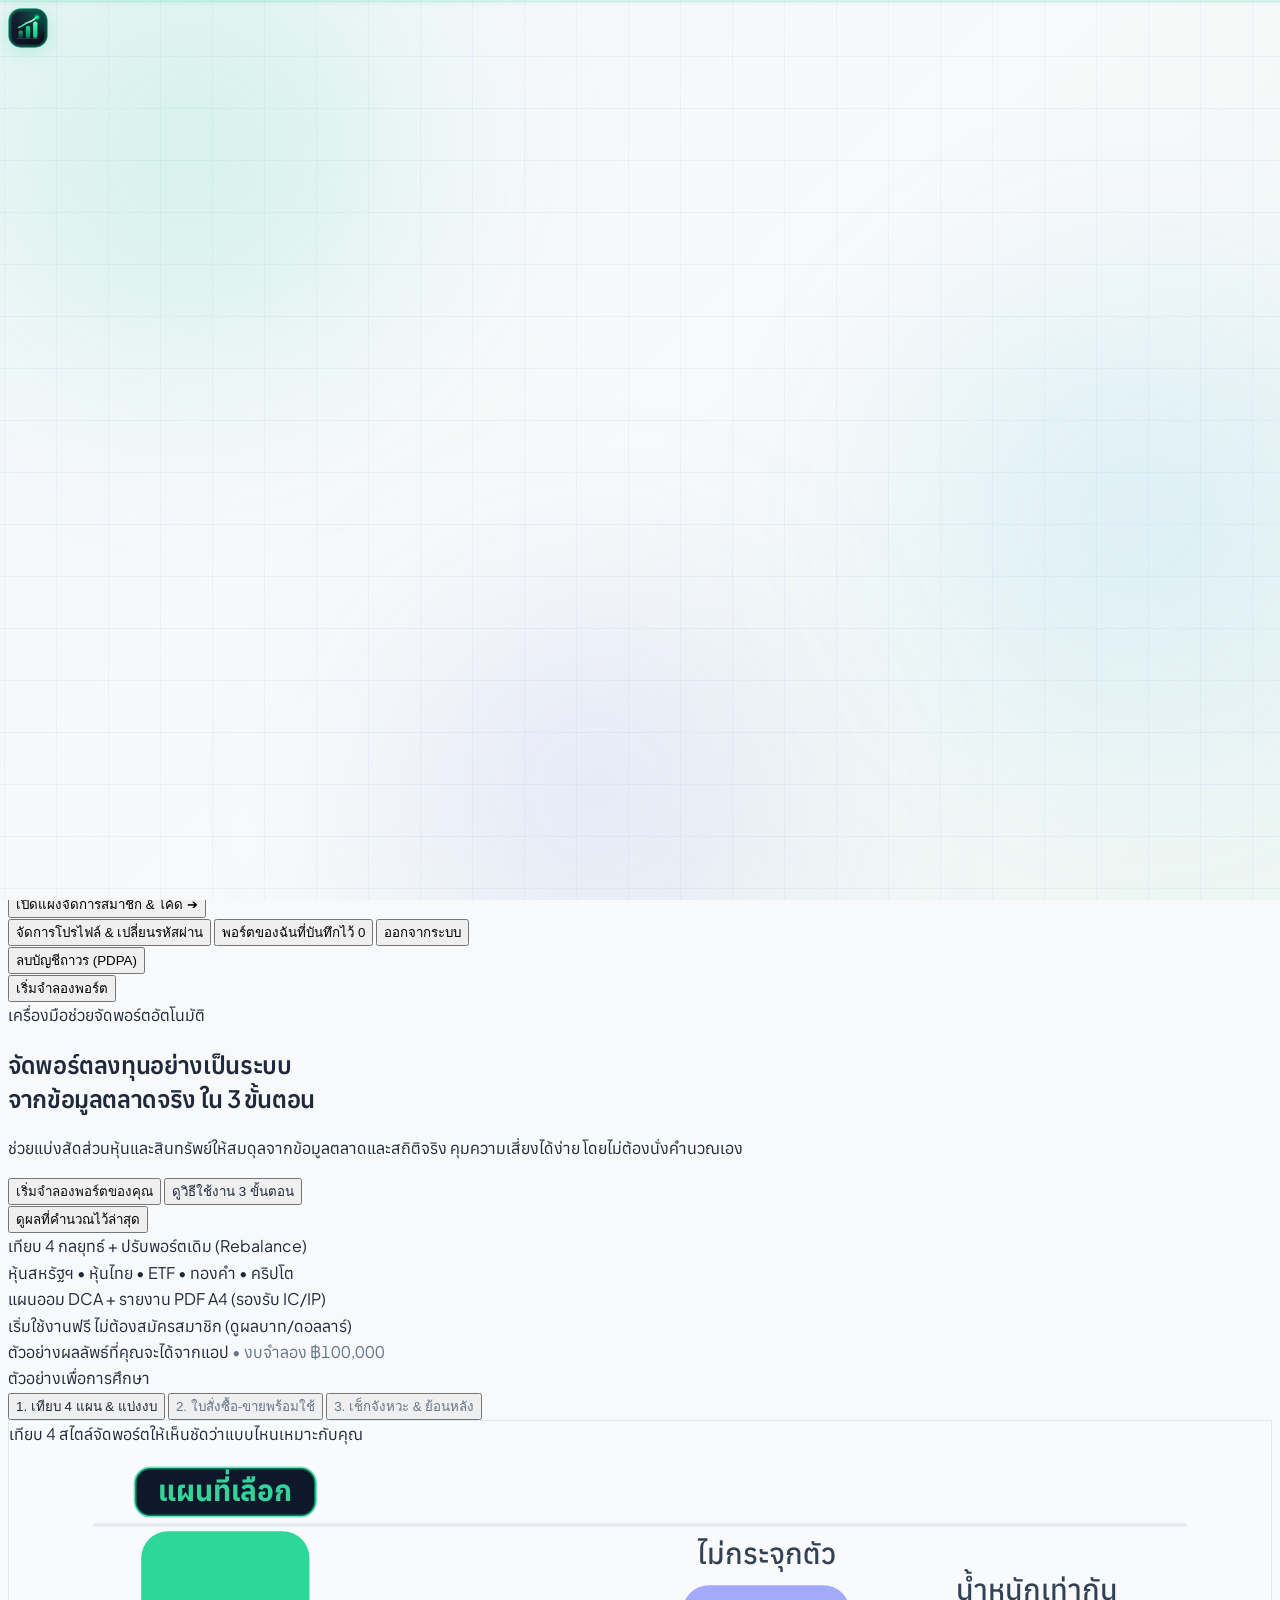
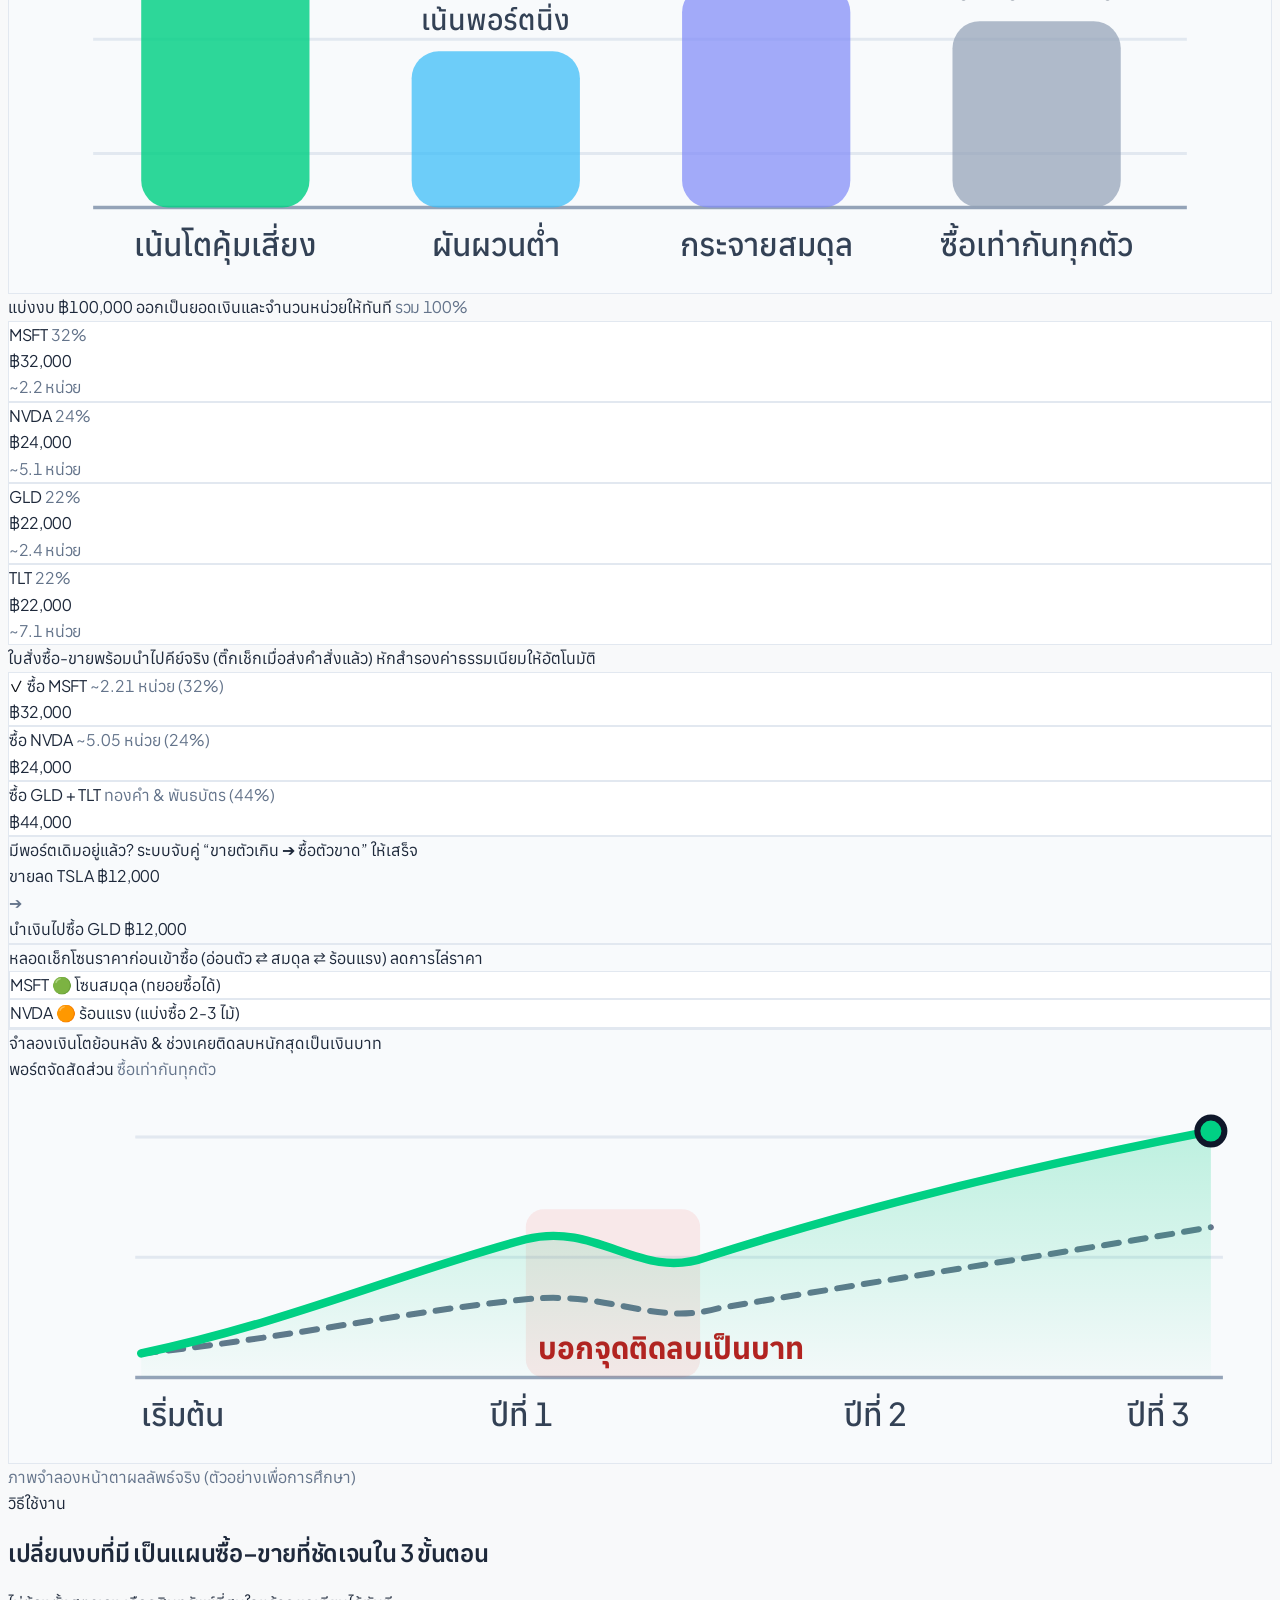
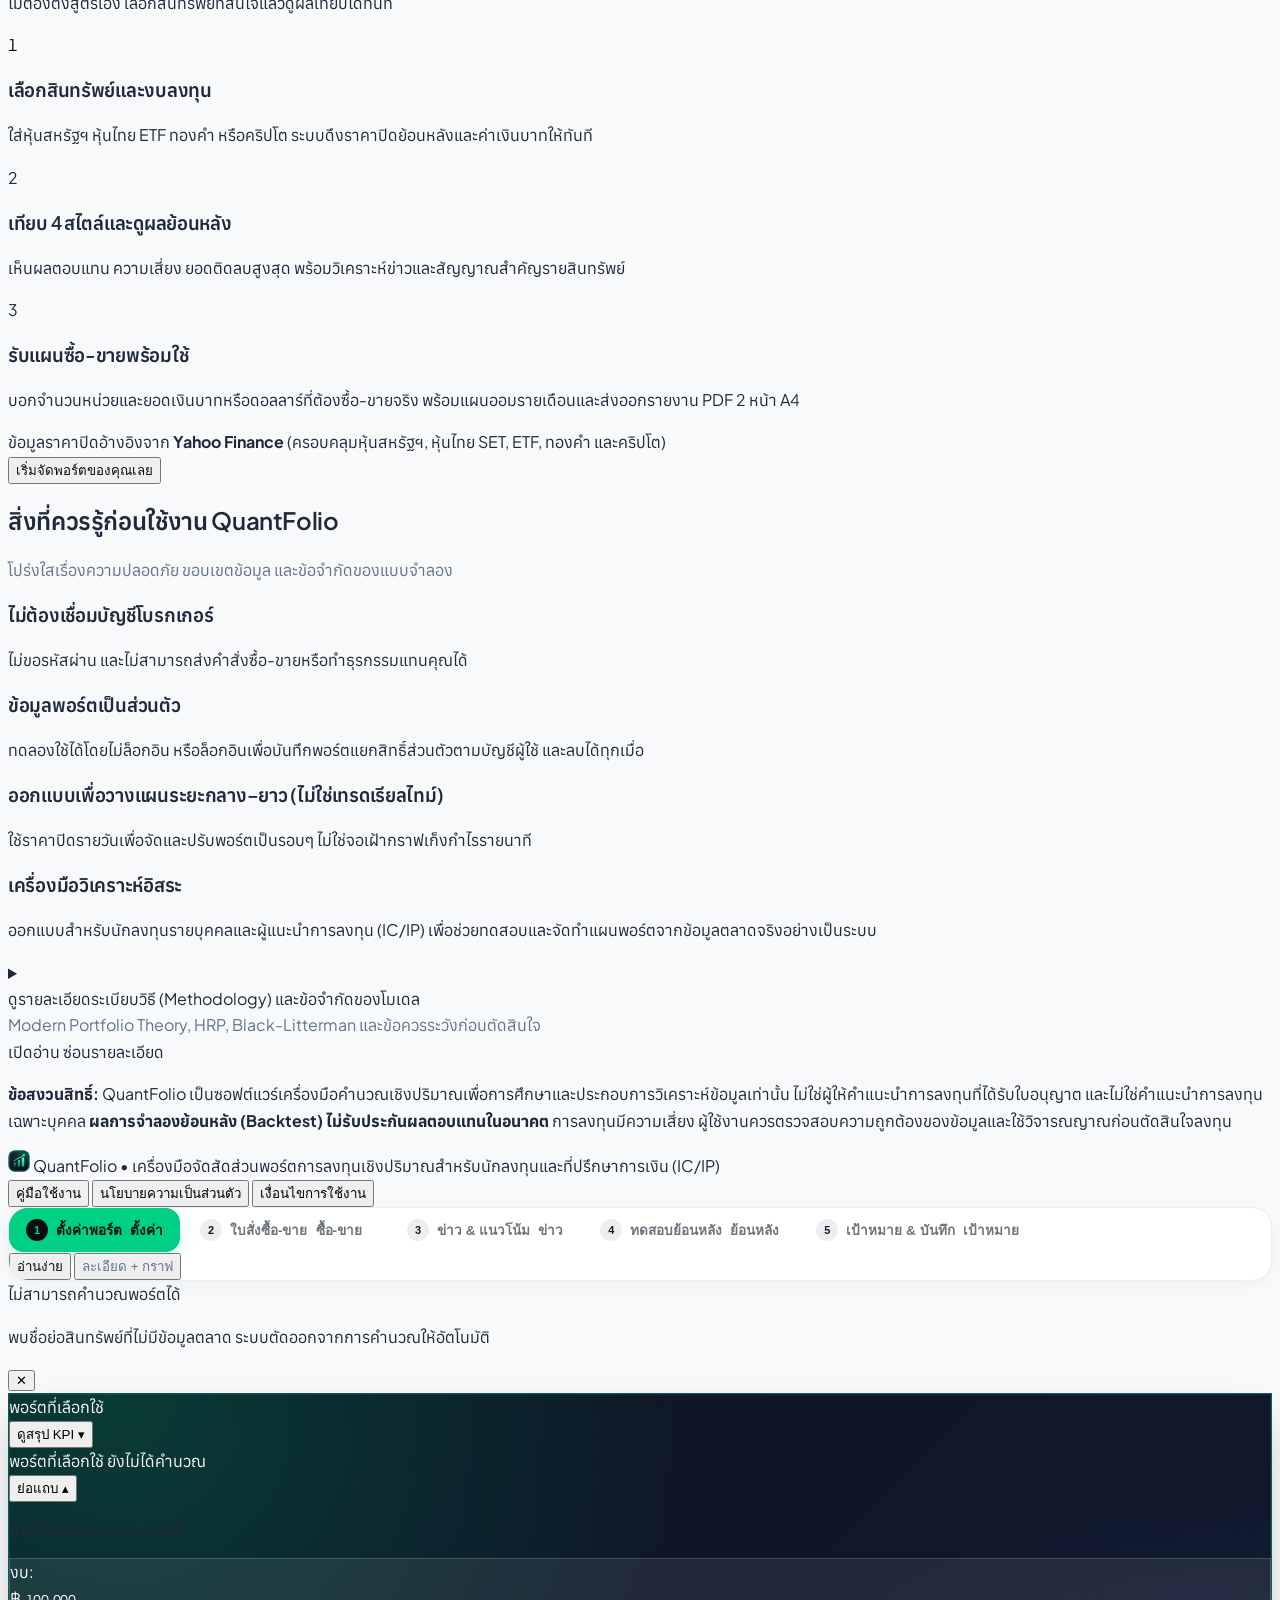
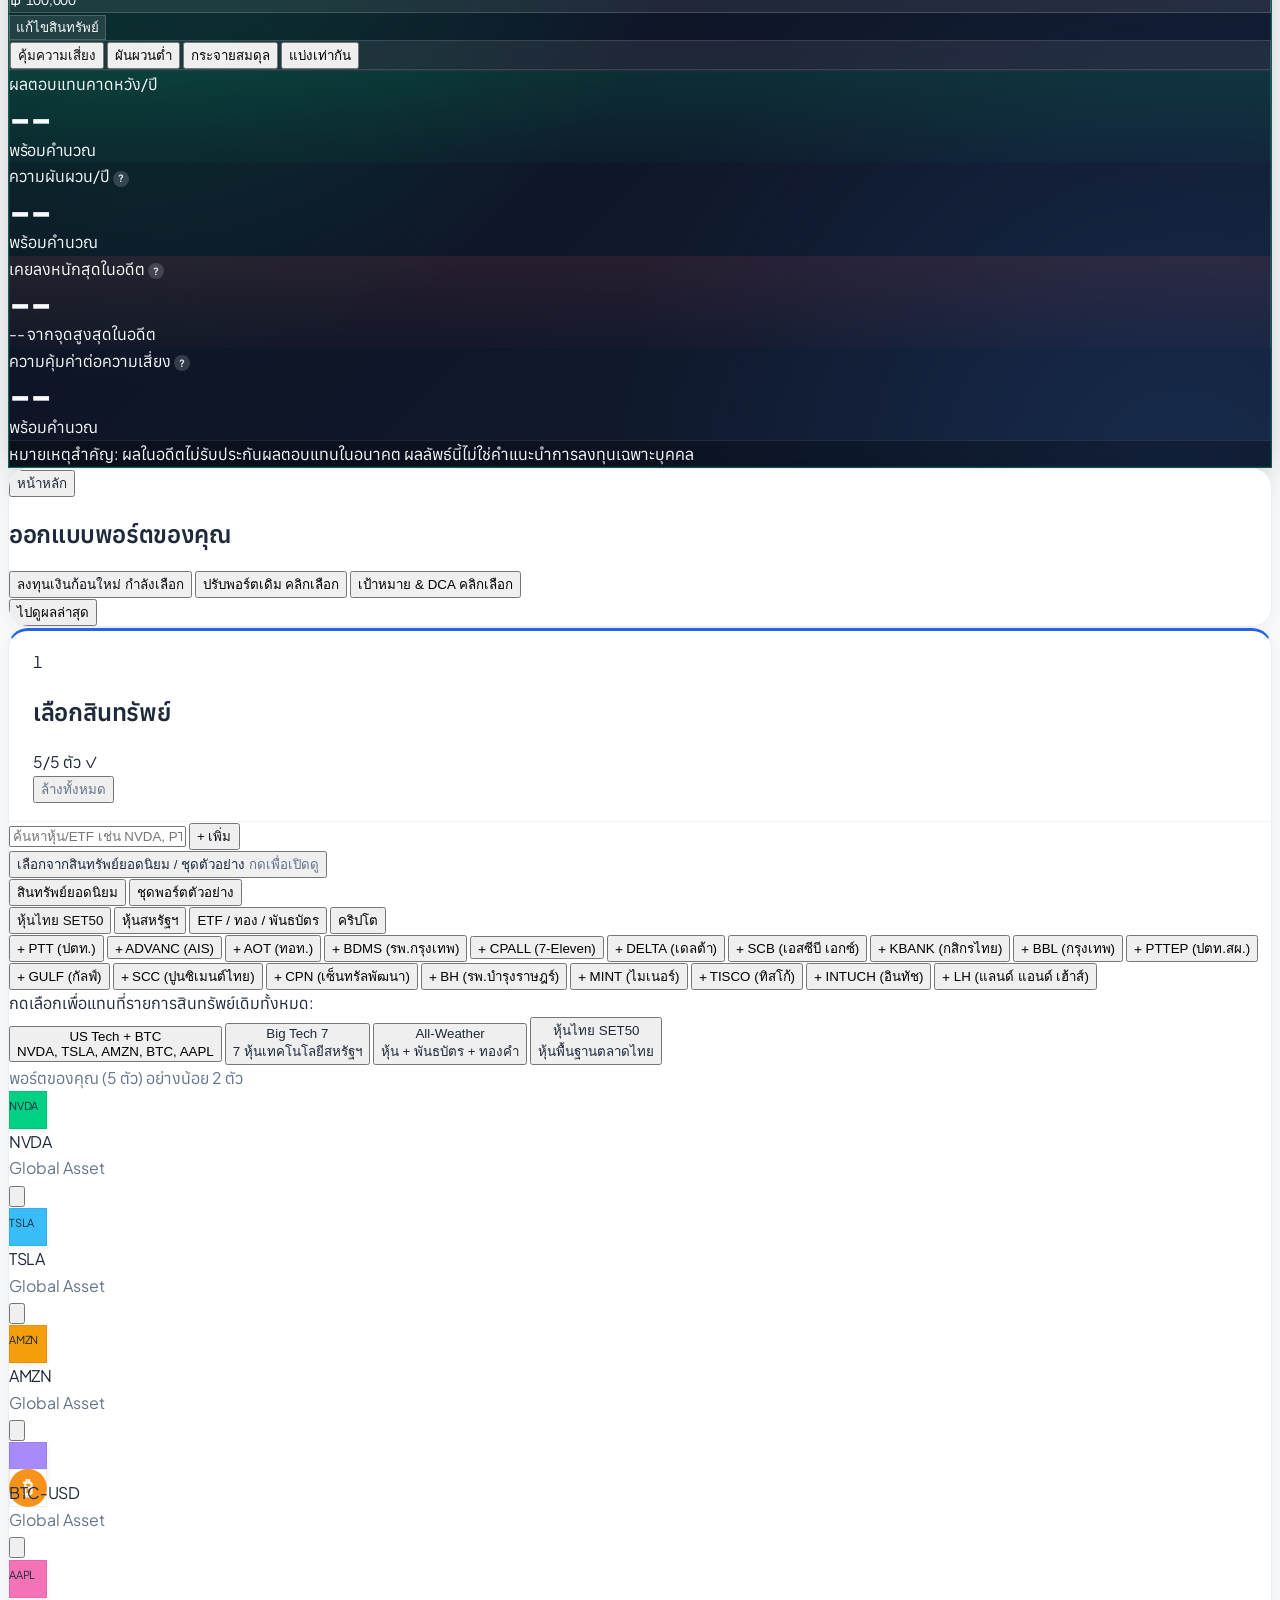
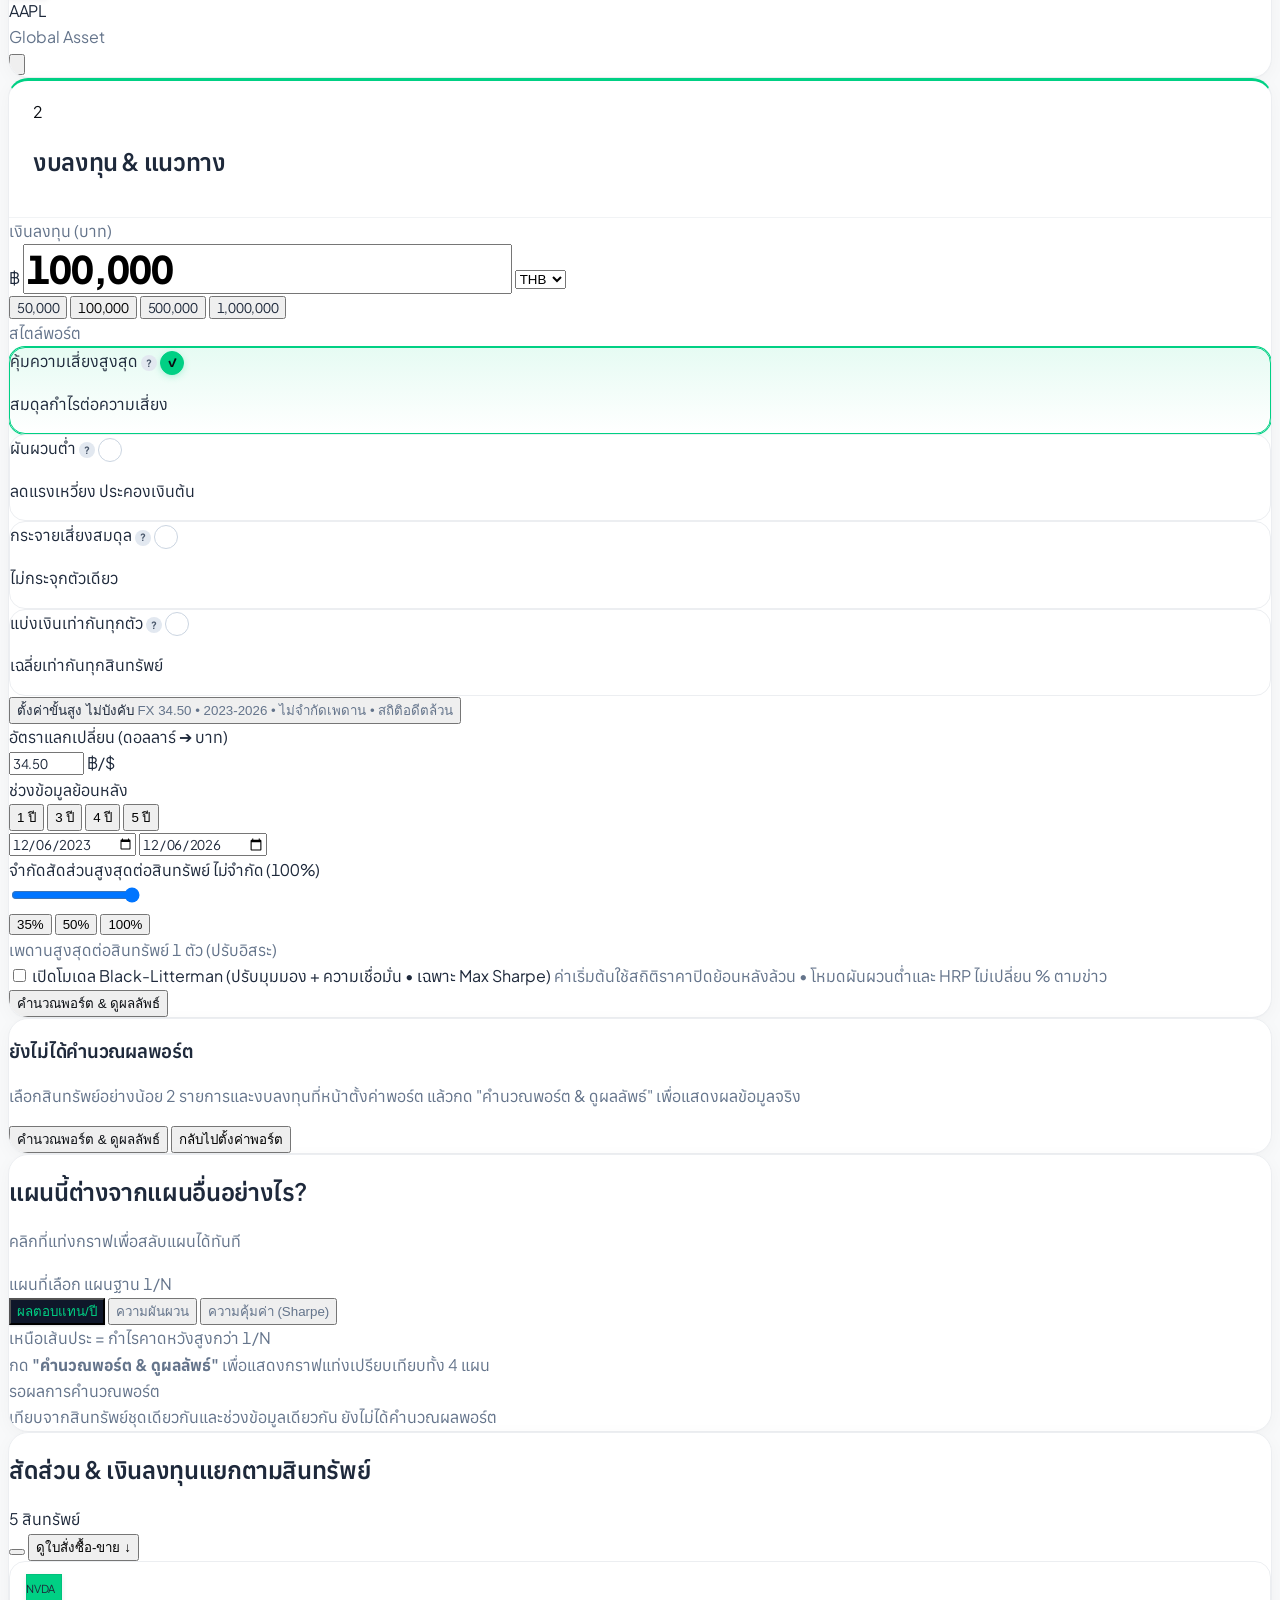
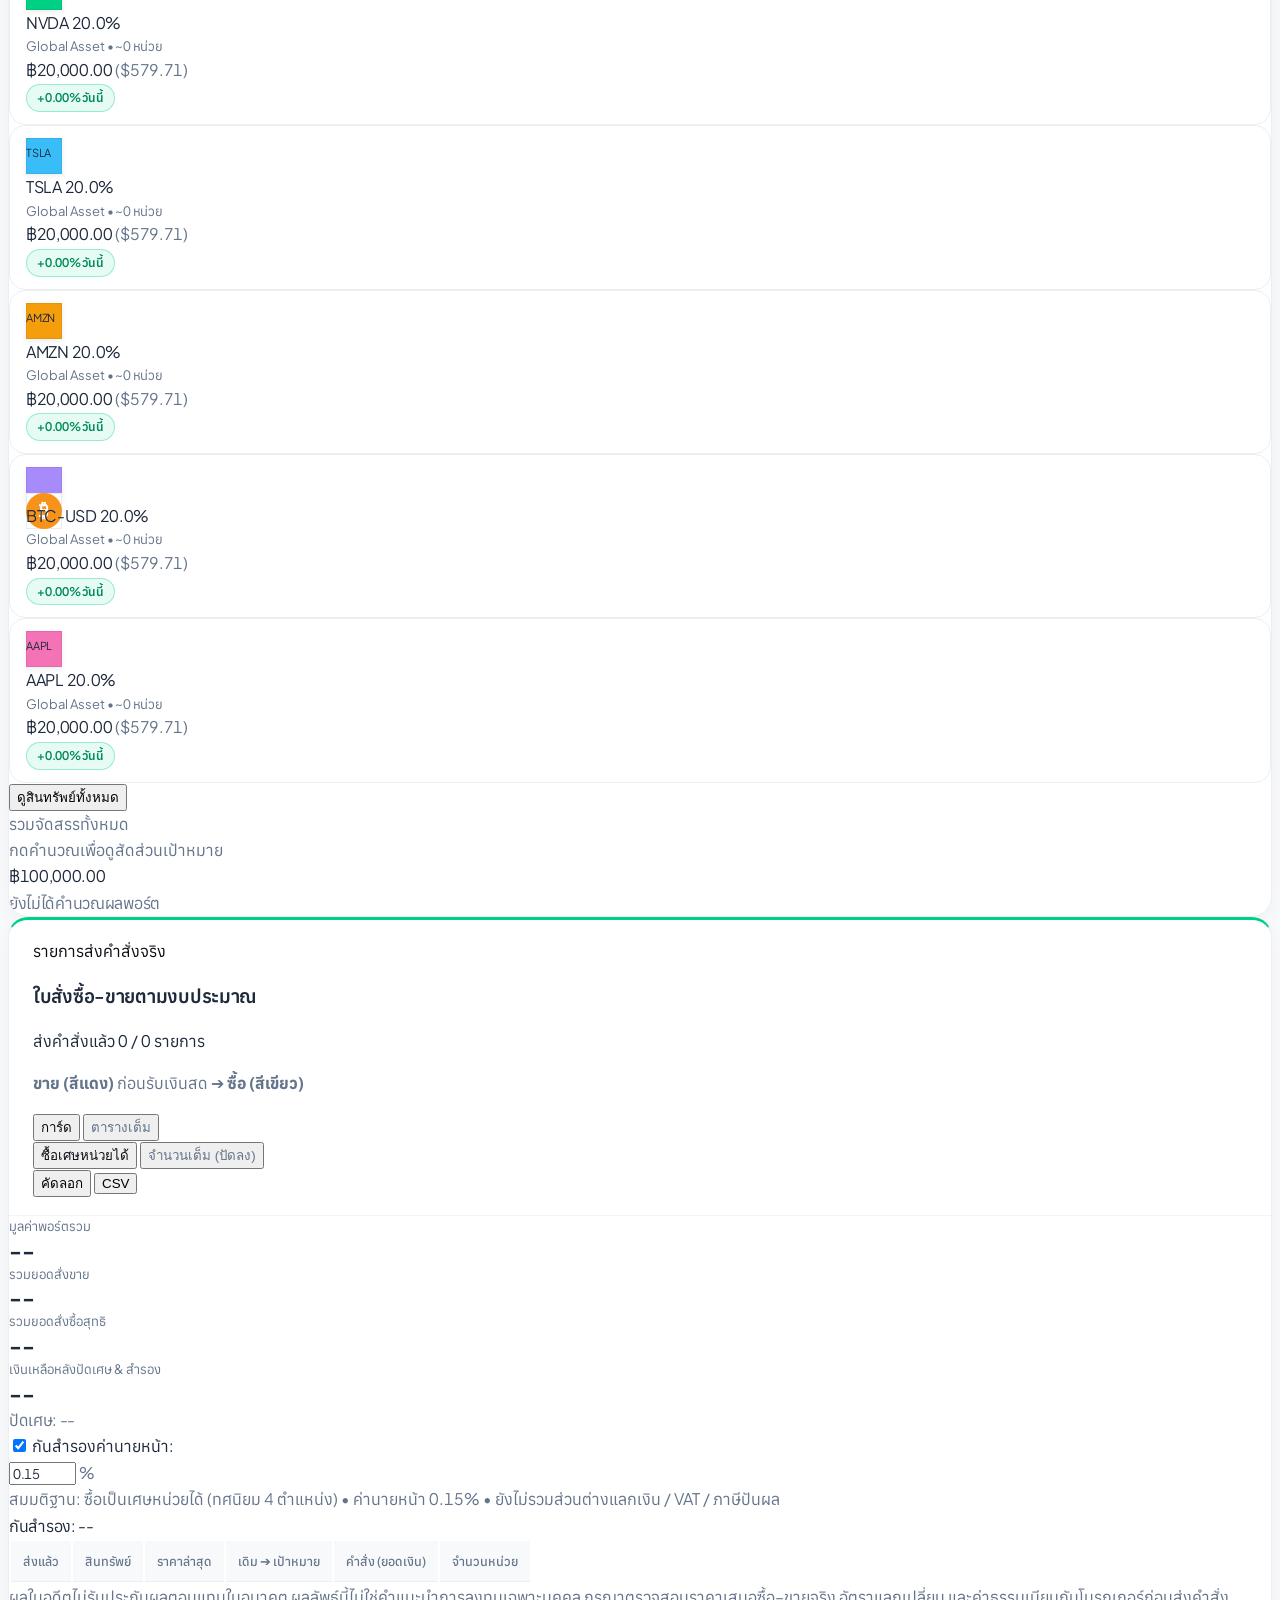
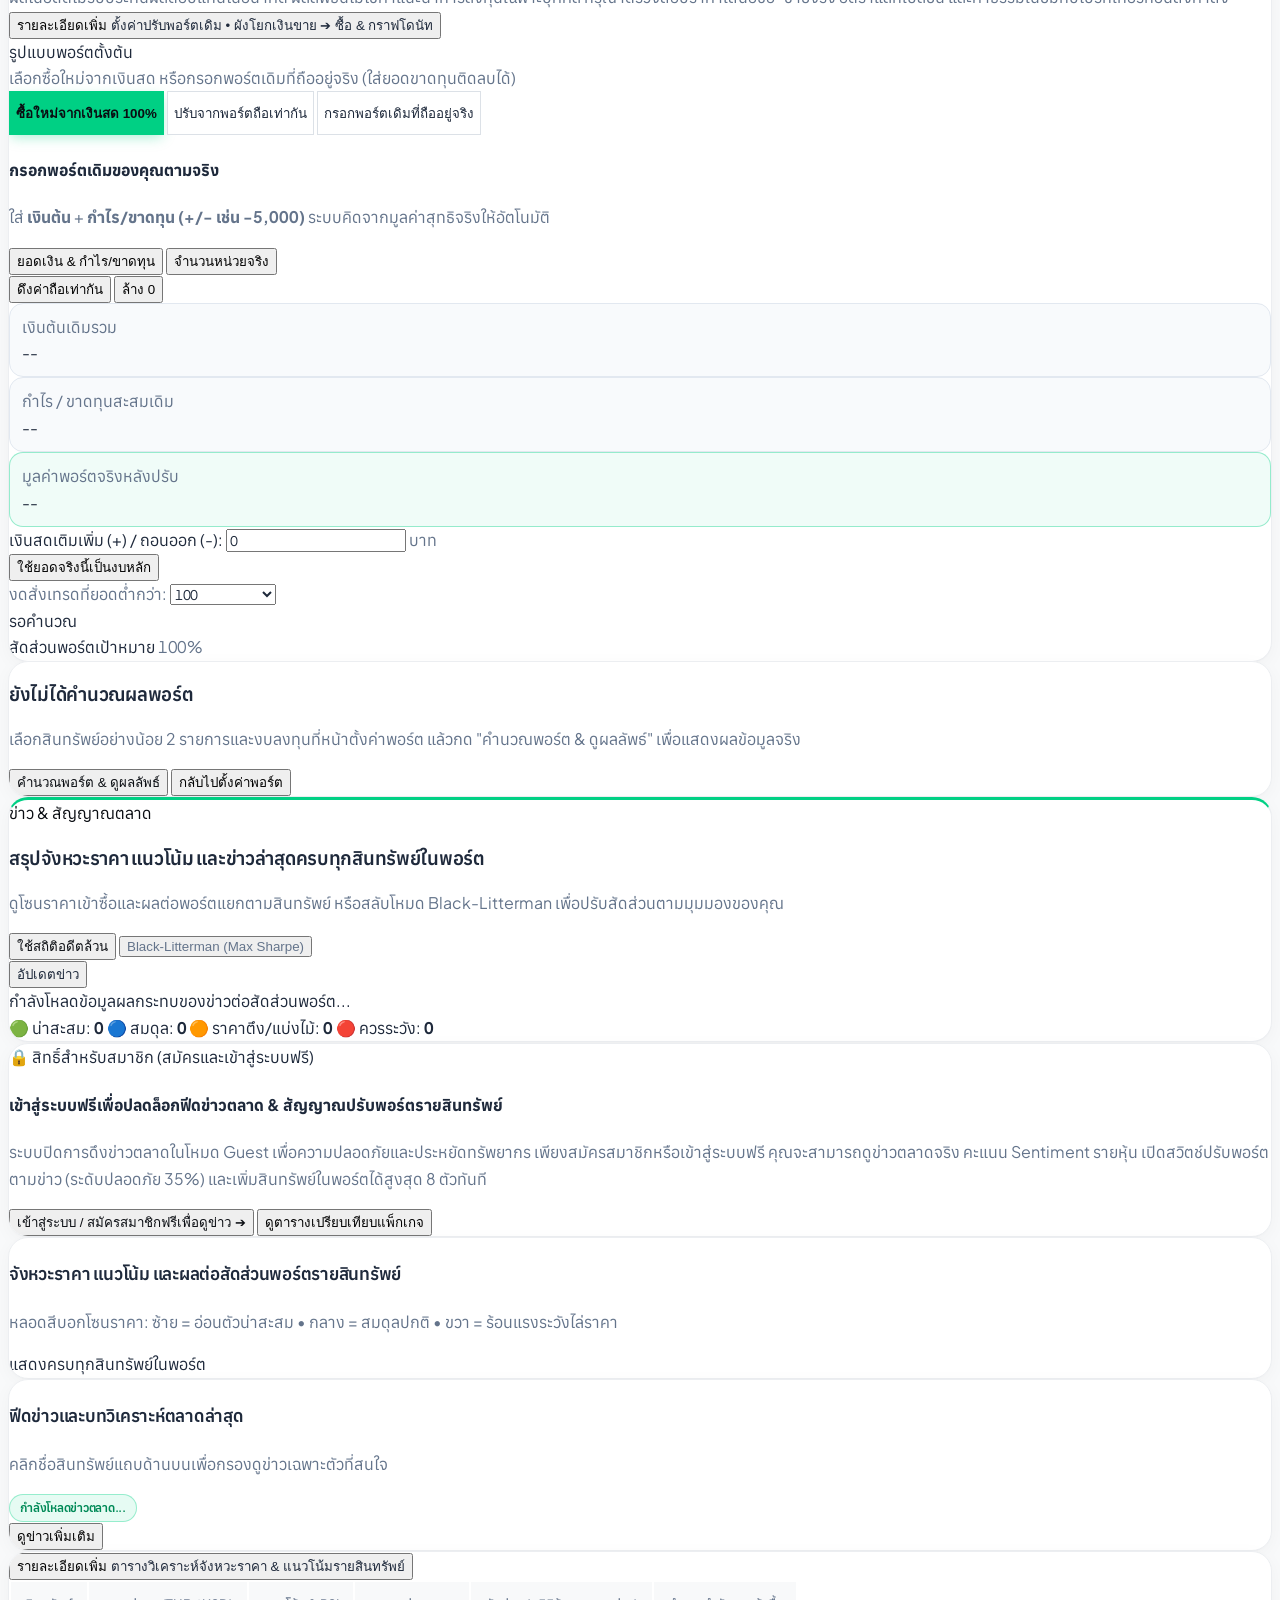
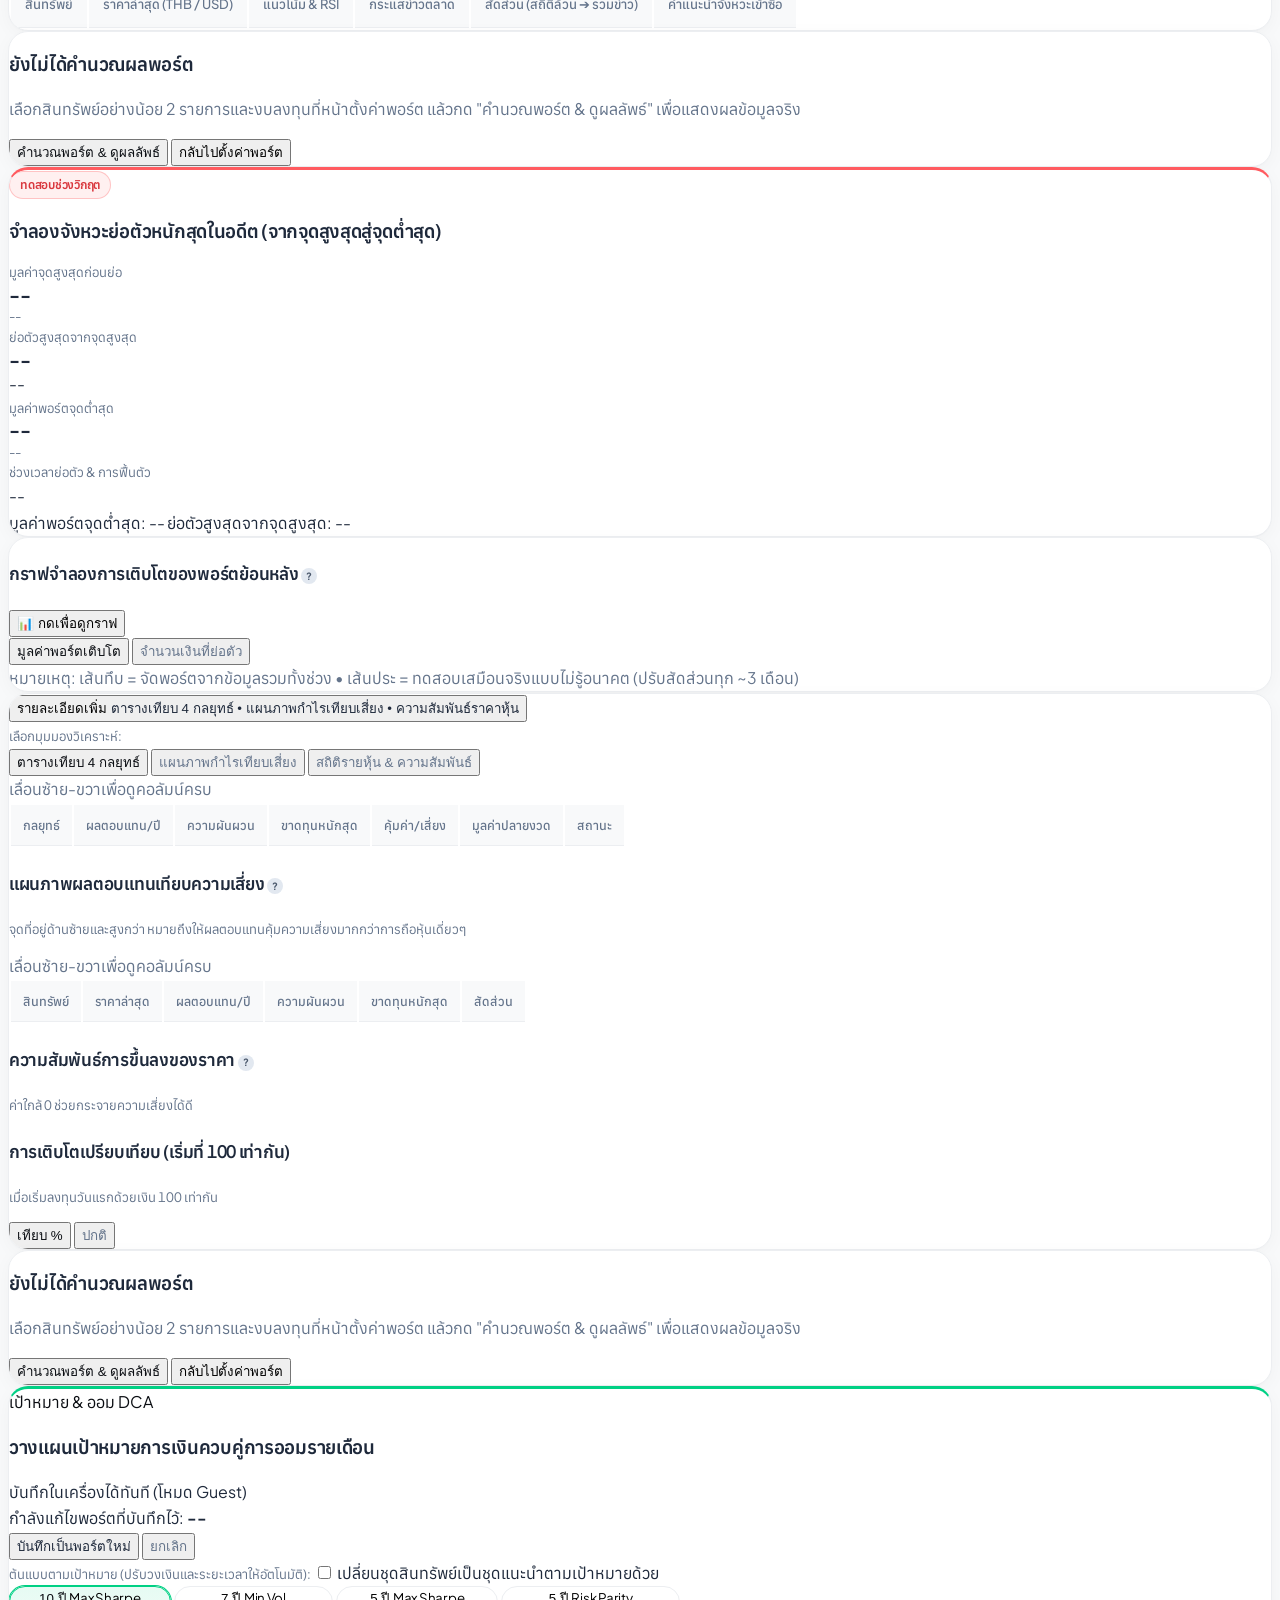
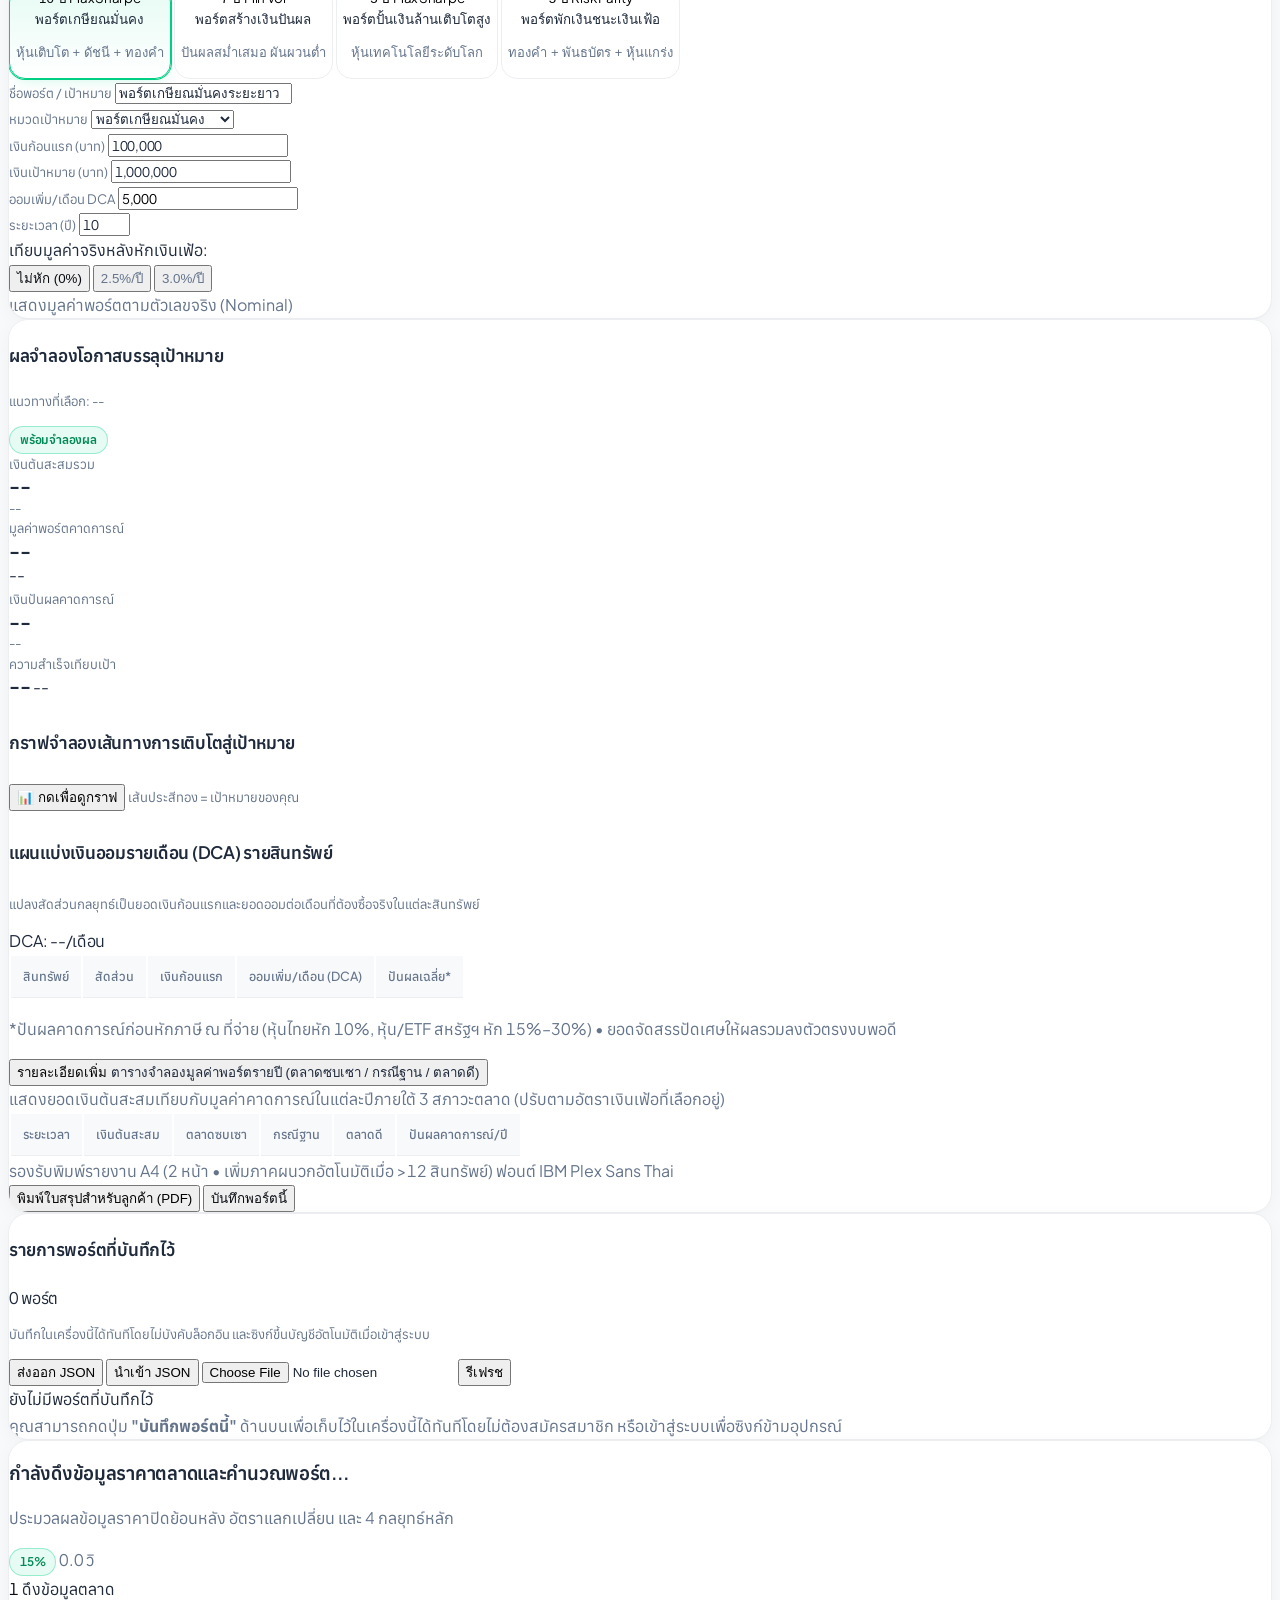
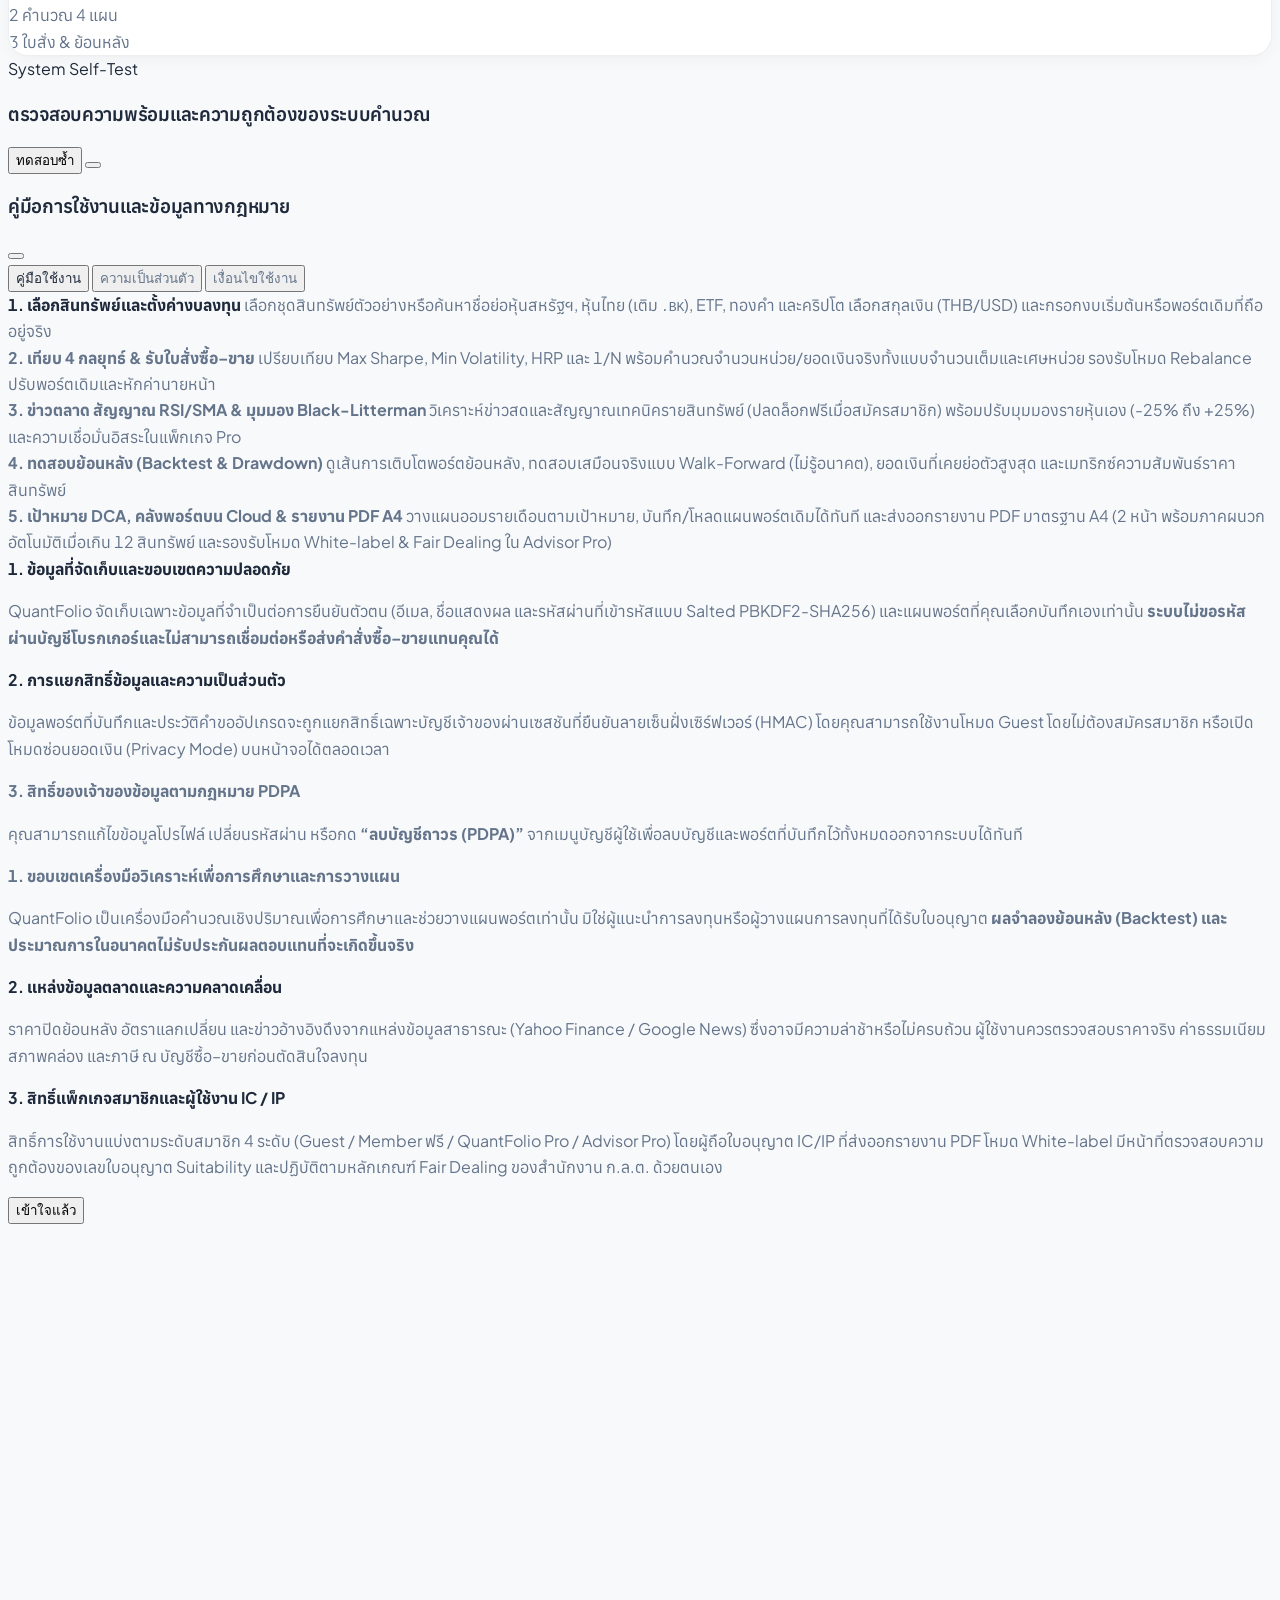
==== static/index.html @ 8f451945 "Add files via upload" ====
<!DOCTYPE html>
<html lang="th">
<head>
  <meta charset="UTF-8">
  <meta name="viewport" content="width=device-width, initial-scale=1.0">
  <title>QuantFolio Analytics | ระบบวิเคราะห์และจัดพอร์ตการลงทุน</title>
  <link rel="icon" type="image/svg+xml" href="/static/quantfolio-logo.svg?v=1">
  <link rel="apple-touch-icon" href="/static/quantfolio-logo.svg?v=1">
  <!-- Google Fonts: Plus Jakarta Sans (EN/Numbers) + Anuphan (TH) -->
  <link rel="preconnect" href="https://fonts.googleapis.com">
  <link rel="preconnect" href="https://fonts.gstatic.com" crossorigin>
  <link href="https://fonts.googleapis.com/css2?family=Anuphan:wght@400;500;600;700&family=Plus+Jakarta+Sans:wght@400;500;600;700&display=swap" rel="stylesheet">
  <!-- Tailwind CSS -->
  <script src="https://cdn.tailwindcss.com"></script>
  <script>
    tailwind.config = {
      theme: {
        extend: {
          fontFamily: {
            sans: ['"Plus Jakarta Sans"', '"Anuphan"', '-apple-system', 'BlinkMacSystemFont', 'sans-serif'],
            mono: ['"Plus Jakarta Sans"', '"Anuphan"', 'monospace']
          },
          colors: {
            primaryText: '#1E293B',
            secondaryText: '#64748B'
          }
        }
      }
    };
  </script>
  <!-- Lucide Icons -->
  <script src="https://unpkg.com/lucide@latest"></script>
  <!-- Plotly.js -->
  <script src="https://cdn.plot.ly/plotly-2.35.2.min.js"></script>
  <!-- Supabase JS SDK v2 -->
  <script src="https://cdn.jsdelivr.net/npm/@supabase/supabase-js@2"></script>
  <link rel="stylesheet" href="/static/styles.css?v=6.30">
</head>
<body class="min-h-screen flex flex-col text-[#1E293B] leading-[1.65]">

  <!-- ANIMATED QUANTITATIVE BACKGROUND -->
  <div class="qf-ambient-bg" aria-hidden="true">
    <div class="qf-grid-motion"></div>
    <div class="qf-orb qf-orb-1"></div>
    <div class="qf-orb qf-orb-2"></div>
    <div class="qf-orb qf-orb-3"></div>
    <canvas id="qf-quant-canvas" class="w-full h-full opacity-45"></canvas>
  </div>

  <!-- 3-ZONE PROFESSIONAL FINTECH TOP HEADER -->
  <header class="bg-white/95 backdrop-blur-md border-b border-slate-200/90 sticky top-0 z-40">
    <div class="max-w-7xl mx-auto px-2.5 sm:px-6 lg:px-8 h-14 sm:h-16 flex items-center justify-between gap-1.5 sm:gap-3">
      <!-- ZONE 1 (Left): Clean Brand Logo + Workspace-Only Market Telemetry -->
      <div class="flex items-center gap-2 sm:gap-3 min-w-0">
        <a href="javascript:void(0)" onclick="showLandingShowcase()" title="กลับหน้าหลัก QuantFolio" class="flex items-center gap-2 sm:gap-2.5 shrink-0 group">
          <img
            src="/static/quantfolio-logo.svg?v=1"
            alt="QuantFolio"
            width="40"
            height="40"
            class="qf-brand-logo w-9 h-9 sm:w-10 sm:h-10 shrink-0 transition-transform duration-200 group-hover:scale-[1.04]"
          />
          <span id="header-brand-wordmark" class="font-bold text-base sm:text-xl tracking-tight text-slate-900">QuantFolio</span>
        </a>

        <div id="header-workspace-telemetry" class="hidden items-center gap-2 min-w-0">
          <span id="market-data-status-pill" class="hidden sm:inline-flex items-center gap-1.5 text-xs font-semibold px-2.5 py-1 rounded-full bg-emerald-50 text-emerald-800 border border-emerald-200 whitespace-nowrap" title="แหล่งข้อมูลราคาตลาด: Yahoo Finance">
            <span class="w-1.5 h-1.5 rounded-full bg-emerald-500 shrink-0"></span>
            <span>พร้อมคำนวณ</span>
          </span>
        </div>
      </div>

      <!-- ZONE 2 (Center): Clean Organized Landing-Only Navigation Pill Bar -->
      <nav id="header-landing-nav" class="hidden lg:flex items-center gap-1 p-1 rounded-full bg-slate-100/90 border border-slate-200/90 shrink-0" aria-label="เมนูหน้าแรก QuantFolio">
        <a href="#methodology" onclick="scrollToSectionById('methodology'); return false;" title="วิธีใช้งาน 3 ขั้นตอน" class="px-4 py-1.5 rounded-full text-sm font-semibold text-slate-700 hover:text-slate-900 hover:bg-white hover:shadow-2xs whitespace-nowrap transition">วิธีใช้งาน</a>
        <a href="#trust" onclick="scrollToSectionById('trust'); return false;" title="ความโปร่งใสและข้อจำกัดของระบบ" class="px-4 py-1.5 rounded-full text-sm font-semibold text-slate-700 hover:text-slate-900 hover:bg-white hover:shadow-2xs whitespace-nowrap transition">ความโปร่งใส</a>
        <button type="button" id="header-landing-pricing-btn" onclick="openProUpgradeModal('', 'pro', 'plans')" title="เปรียบเทียบแพ็กเกจสมาชิก 4 ระดับ" class="px-4 py-1.5 rounded-full text-sm font-semibold text-slate-700 hover:text-slate-900 hover:bg-white hover:shadow-2xs whitespace-nowrap transition cursor-pointer">แพ็กเกจ</button>
      </nav>

      <!-- ZONE 3 (Right): Workspace Quick Icons (THB/USD + Eye + Theme + Gear) + Account + Start CTA -->
      <div class="flex items-center gap-1.5 sm:gap-2 shrink-0">
        <!-- Workspace-Only Utilities Wrapper (Revealed only inside Workspace) -->
        <div id="header-workspace-actions" class="hidden items-center gap-1.5 shrink-0">
          <!-- Global Currency Switcher (THB / USD) -->
          <div class="inline-flex bg-slate-100/90 p-0.5 rounded-xl border border-slate-200/80" title="เลือกสกุลเงินหลักทั้งระบบ">
            <button
              type="button"
              id="header-curr-thb"
              onclick="setGlobalCurrency('THB')"
              class="px-2.5 py-1 text-xs font-semibold rounded-lg bg-[#00D084] text-[#0A0D12] shadow-2xs transition cursor-pointer"
            >
              ฿<span class="hidden sm:inline"> THB</span>
            </button>
            <button
              type="button"
              id="header-curr-usd"
              onclick="setGlobalCurrency('USD')"
              class="px-2.5 py-1 text-xs font-medium rounded-lg text-slate-600 hover:text-slate-900 transition cursor-pointer"
            >
              $<span class="hidden sm:inline"> USD</span>
            </button>
          </div>

          <!-- Quick 1-Click Privacy Eye Button -->
          <button
            type="button"
            id="header-quick-privacy-btn"
            onclick="toggleBalancePrivacy()"
            title="ซ่อน/แสดงจำนวนเงินทั้งหมด"
            aria-label="ซ่อนหรือแสดงจำนวนเงิน"
            class="inline-flex items-center justify-center w-9 h-9 rounded-xl bg-slate-100/90 hover:bg-slate-200/70 text-slate-700 border border-slate-200/80 transition cursor-pointer"
          >
            <i id="header-quick-privacy-icon" data-lucide="eye" class="w-4 h-4"></i>
          </button>

          <!-- Quick 1-Click Dark/Light Theme Button (Workspace) -->
          <button
            type="button"
            id="header-workspace-theme-btn"
            onclick="toggleAppTheme()"
            title="สลับโหมดสว่าง / มืด"
            aria-label="สลับโหมดแสดงผลสว่างหรือมืด"
            class="inline-flex items-center justify-center w-9 h-9 rounded-xl bg-slate-100/90 hover:bg-slate-200/70 text-slate-700 border border-slate-200/80 transition cursor-pointer"
          >
            <i id="header-workspace-theme-icon" data-lucide="moon" class="w-4 h-4"></i>
          </button>

          <!-- Compact Settings & Reference Data Dropdown Button (Gear Icon) -->
          <div class="relative">
            <button
              type="button"
              id="header-utility-menu-btn"
              onclick="toggleHeaderUtilityMenu()"
              aria-expanded="false"
              title="ข้อมูลตลาดอ้างอิง พอร์ตที่บันทึก และช่วยเหลือ"
              aria-label="เมนูตั้งค่าและข้อมูลอ้างอิง"
              class="inline-flex items-center justify-center w-9 h-9 rounded-xl bg-slate-100/90 hover:bg-slate-200/70 text-slate-700 border border-slate-200/80 transition cursor-pointer"
            >
              <i data-lucide="settings" class="w-4 h-4"></i>
            </button>

            <div
              id="header-utility-menu"
              class="hidden absolute right-0 top-full mt-2 w-72 rounded-2xl bg-white border border-slate-200 shadow-xl p-3 space-y-2.5 z-50"
            >
              <!-- Market Telemetry Summary (Moved from Top Bar for Cleanliness) -->
              <div class="p-2.5 rounded-xl bg-slate-50 border border-slate-200/80 space-y-1.5">
                <div class="flex items-center justify-between gap-2">
                  <span class="text-[11px] font-bold text-slate-700">ข้อมูลตลาดอ้างอิง</span>
                  <span id="stale-market-warning" class="hidden items-center gap-1 text-[10px] font-semibold px-2 py-0.5 rounded-full bg-amber-100 text-amber-900 border border-amber-300" title="ข้อมูลราคา/อัตราแลกเปลี่ยนบางรายการอาจเก่าหรือเป็นค่าสำรอง">
                    <i data-lucide="alert-triangle" class="w-3 h-3"></i>
                    <span>ข้อมูลเก่า/สำรอง</span>
                  </span>
                </div>
                <div class="grid grid-cols-3 gap-1.5 text-[11px] text-slate-600 pt-0.5">
                  <div class="p-1.5 rounded-lg bg-white border border-slate-200/70 text-center">
                    <div class="text-[10px] text-slate-400">อัตราแลกเปลี่ยน</div>
                    <strong id="top-fx-rate" class="font-mono text-slate-900 text-xs block mt-0.5">--</strong>
                  </div>
                  <div class="p-1.5 rounded-lg bg-white border border-slate-200/70 text-center">
                    <div class="text-[10px] text-slate-400">ดอกเบี้ยอ้างอิง (Rf)</div>
                    <strong id="top-rf-rate" class="font-mono text-slate-900 text-xs block mt-0.5">--</strong>
                  </div>
                  <div class="p-1.5 rounded-lg bg-white border border-slate-200/70 text-center" title="จำนวนวันข้อมูลหลังเทียบแนวปฏิทินระหว่างตลาด (หุ้น ~252 วัน/ปี หรือ 365 วัน/ปีเมื่อมีสินทรัพย์ 24/7 เช่น BTC)">
                    <div class="text-[10px] text-slate-400">วันข้อมูล</div>
                    <strong id="top-trading-days" class="font-mono text-slate-900 text-xs block mt-0.5">--</strong>
                  </div>
                </div>
              </div>

              <!-- Saved Portfolios Shortcut inside Dropdown -->
              <button
                type="button"
                onclick="switchAppTab('goals'); toggleHeaderUtilityMenu(false);"
                class="w-full px-2.5 py-2 rounded-xl hover:bg-slate-50 text-left text-xs font-semibold text-slate-700 flex items-center justify-between transition cursor-pointer"
              >
                <span class="inline-flex items-center gap-2">
                  <i data-lucide="bookmark" class="w-3.5 h-3.5 text-[#00A86B]"></i>
                  <span>พอร์ตของฉันที่บันทึกไว้</span>
                </span>
                <span id="header-saved-portfolios-count" class="px-1.5 py-0.5 rounded-full bg-[#00D084] text-[#0A0D12] text-[10px] font-bold">0</span>
              </button>

              <div class="px-2 py-1 border-t border-slate-100 pt-2">
                <div class="text-[11px] font-semibold text-slate-500 mb-1.5">โหมดแสดงผล (Theme)</div>
                <div id="theme-toggle-btn" class="grid grid-cols-2 gap-1 bg-slate-100 p-1 rounded-xl border border-slate-200">
                  <button
                    type="button"
                    id="theme-btn-light"
                    onclick="applyAppTheme('light', true)"
                    class="inline-flex items-center justify-center gap-1 px-2 py-1.5 text-xs font-semibold rounded-lg bg-[#00D084] text-[#0A0D12] shadow-2xs transition cursor-pointer"
                  >
                    <i id="theme-toggle-icon" data-lucide="sun" class="w-3.5 h-3.5"></i>
                    <span id="theme-toggle-label">สว่าง</span>
                  </button>
                  <button
                    type="button"
                    id="theme-btn-dark"
                    onclick="applyAppTheme('dark', true)"
                    class="inline-flex items-center justify-center gap-1 px-2 py-1.5 text-xs font-medium rounded-lg text-slate-600 hover:text-slate-900 transition cursor-pointer"
                  >
                    <i data-lucide="moon" class="w-3.5 h-3.5"></i>
                    <span>มืด</span>
                  </button>
                </div>
              </div>

              <div class="border-t border-slate-100 pt-1.5 space-y-1">
                <button
                  type="button"
                  onclick="toggleBalancePrivacy(); toggleHeaderUtilityMenu(false);"
                  class="w-full px-2.5 py-2 rounded-xl hover:bg-slate-50 text-left text-xs font-medium text-slate-700 flex items-center justify-between transition cursor-pointer"
                >
                  <span class="inline-flex items-center gap-2">
                    <i data-lucide="eye" class="w-3.5 h-3.5 text-slate-500"></i>
                    <span>ความเป็นส่วนตัว (ซ่อนยอดเงิน)</span>
                  </span>
                  <span id="header-privacy-status-text" class="text-[11px] font-mono font-semibold text-slate-500">แสดง</span>
                </button>

                <button
                  type="button"
                  onclick="openHelpGuideModal(); toggleHeaderUtilityMenu(false);"
                  class="w-full px-2.5 py-2 rounded-xl hover:bg-slate-50 text-left text-xs font-medium text-slate-700 flex items-center gap-2 transition cursor-pointer"
                >
                  <i data-lucide="help-circle" class="w-3.5 h-3.5 text-blue-600"></i>
                  <span>คู่มือใช้งานและวิธีคำนวณ</span>
                </button>

                <button
                  type="button"
                  onclick="runSystemVerificationModal(); toggleHeaderUtilityMenu(false);"
                  class="w-full px-2.5 py-2 rounded-xl hover:bg-slate-50 text-left text-xs font-medium text-slate-700 flex items-center gap-2 transition cursor-pointer"
                >
                  <i data-lucide="shield-check" class="w-3.5 h-3.5 text-[#00A86B]"></i>
                  <span>ตรวจความพร้อมระบบ (Diagnostic)</span>
                </button>
              </div>
            </div>
          </div>
        </div>

        <!-- Compact Light/Dark Toggle Icon (Landing-Only) -->
        <button
          type="button"
          id="header-landing-theme-btn"
          onclick="toggleAppTheme()"
          title="สลับโหมดสว่าง / มืด"
          aria-label="สลับโหมดแสดงผลสว่างหรือมืด"
          class="inline-flex items-center justify-center w-9 h-9 rounded-xl bg-white/90 hover:bg-slate-100 text-slate-600 hover:text-slate-900 border border-slate-200/80 transition cursor-pointer"
        >
          <i id="header-landing-theme-icon" data-lucide="moon" class="w-4 h-4"></i>
        </button>

        <!-- Membership Tier Pill (Clicks to open 4-Tier & Activation / Admin Modal) -->
        <button
          type="button"
          id="header-tier-badge"
          onclick="openProUpgradeModal()"
          title="ดูสิทธิ์แพ็กเกจสมาชิก / อัปเกรดเป็น QuantFolio Pro"
          class="inline-flex items-center gap-1 px-2 sm:px-2.5 py-1 sm:py-1.5 rounded-xl bg-slate-100 hover:bg-[#E6FBF3] text-slate-700 hover:text-[#008A57] border border-slate-200/90 text-[10.5px] sm:text-[11px] font-bold whitespace-nowrap transition cursor-pointer shrink-0"
        >
          <span id="header-tier-badge-text" class="hidden sm:inline">GUEST • 5 หุ้น</span>
          <span id="header-tier-badge-text-short" class="inline sm:hidden">GUEST</span>
        </button>

        <!-- Login Button (Logged Out) -->
        <div id="auth-logged-out-box" class="flex items-center">
          <button
            type="button"
            onclick="openSupabaseConfigModal()"
            class="inline-flex items-center gap-1.5 px-2.5 sm:px-3 py-2 rounded-xl bg-white/95 hover:bg-slate-50 text-slate-700 hover:text-slate-900 font-semibold text-xs border border-slate-200/90 shadow-2xs transition cursor-pointer shrink-0"
          >
            <i data-lucide="user" class="w-3.5 h-3.5 text-slate-500"></i>
            <span class="hidden sm:inline">เข้าสู่ระบบ</span>
          </button>
        </div>

        <!-- Logged-In User Profile Trigger & Account Dropdown Menu (Dark Mode Safe, Danger Zone Separated) -->
        <div id="auth-logged-in-box" class="hidden relative shrink-0">
          <button
            type="button"
            id="header-account-menu-btn"
            onclick="toggleHeaderAccountMenu()"
            aria-haspopup="true"
            aria-expanded="false"
            title="เมนูบัญชีผู้ใช้"
            class="inline-flex items-center gap-1.5 sm:gap-2 pl-1 pr-1.5 sm:pl-1.5 sm:pr-2.5 py-1 rounded-full bg-slate-50 hover:bg-slate-100 border border-slate-200 max-w-[165px] min-w-0 transition cursor-pointer"
          >
            <img
              id="user-profile-avatar"
              src="data:image/svg+xml;utf8,%3Csvg%20xmlns%3D%22http%3A%2F%2Fwww.w3.org%2F2000%2Fsvg%22%20width%3D%2264%22%20height%3D%2264%22%20viewBox%3D%220%200%2064%2064%22%3E%3Crect%20width%3D%2264%22%20height%3D%2264%22%20rx%3D%2232%22%20fill%3D%22%2300A86B%22%2F%3E%3Ctext%20x%3D%2250%25%22%20y%3D%2252%25%22%20dominant-baseline%3D%22middle%22%20text-anchor%3D%22middle%22%20fill%3D%22%23ffffff%22%20font-family%3D%22sans-serif%22%20font-size%3D%2224%22%20font-weight%3D%22700%22%3EQF%3C%2Ftext%3E%3C%2Fsvg%3E"
              alt="Profile"
              class="w-7 h-7 rounded-full object-cover border border-[#00D084]/45 shrink-0"
            />
            <span id="user-profile-name" class="hidden sm:inline-block text-xs font-bold text-slate-900 truncate max-w-[96px] lg:max-w-[110px] align-middle">ผู้ใช้งาน</span>
            <i data-lucide="chevron-down" class="w-3.5 h-3.5 text-slate-500 shrink-0"></i>
          </button>

          <div
            id="header-account-menu"
            class="hidden absolute right-0 top-full mt-2 w-72 rounded-2xl bg-white border border-slate-200 shadow-2xl p-2.5 space-y-1.5 z-50"
          >
            <!-- Account Profile Header -->
            <div class="p-2.5 rounded-xl bg-slate-50 border border-slate-200/80 flex items-center gap-2.5">
              <img
                id="account-menu-avatar"
                src="data:image/svg+xml;utf8,%3Csvg%20xmlns%3D%22http%3A%2F%2Fwww.w3.org%2F2000%2Fsvg%22%20width%3D%2264%22%20height%3D%2264%22%20viewBox%3D%220%200%2064%2064%22%3E%3Crect%20width%3D%2264%22%20height%3D%2264%22%20rx%3D%2232%22%20fill%3D%22%2300A86B%22%2F%3E%3Ctext%20x%3D%2250%25%22%20y%3D%2252%25%22%20dominant-baseline%3D%22middle%22%20text-anchor%3D%22middle%22%20fill%3D%22%23ffffff%22%20font-family%3D%22sans-serif%22%20font-size%3D%2224%22%20font-weight%3D%22700%22%3EQF%3C%2Ftext%3E%3C%2Fsvg%3E"
                alt="Account Avatar"
                class="w-9 h-9 rounded-full object-cover border border-[#00D084]/45 shrink-0"
              />
              <div class="min-w-0 flex-1">
                <div id="account-menu-name" class="text-xs font-bold text-slate-900 truncate">ผู้ใช้งาน</div>
                <div id="user-profile-email" class="text-[11px] text-slate-500 truncate">user@gmail.com</div>
                <span class="inline-flex items-center gap-1 mt-1 px-1.5 py-0.5 rounded-full bg-emerald-50 text-emerald-700 border border-emerald-200 text-[10px] font-semibold">
                  <span class="w-1.5 h-1.5 rounded-full bg-[#00D084]"></span>
                  <span>ซิงก์บัญชีพร้อมใช้งาน</span>
                </span>
              </div>
            </div>

            <!-- Safe Account Actions -->
            <div class="space-y-0.5 pt-0.5">
              <button
                type="button"
                onclick="openProUpgradeModal(); toggleHeaderAccountMenu(false);"
                class="w-full px-2.5 py-2 rounded-xl bg-[#E6FBF3]/70 hover:bg-[#E6FBF3] text-left text-xs font-bold text-[#008A57] border border-[#00D084]/35 space-y-1 transition cursor-pointer"
              >
                <div class="flex items-center justify-between gap-2">
                  <span class="inline-flex items-center gap-2 min-w-0">
                    <i data-lucide="sparkles" class="w-3.5 h-3.5 text-[#00A86B] shrink-0"></i>
                    <span class="truncate">แพ็กเกจสมาชิก &amp; รหัส Pro</span>
                  </span>
                  <span id="account-menu-tier-pill" class="px-1.5 py-0.5 rounded-md bg-[#00D084] text-[#0A0D12] text-[10px] font-extrabold shrink-0">FREE</span>
                </div>
                <div id="account-menu-expiry-line" class="text-[10.5px] font-medium text-slate-600 pl-5 leading-snug">
                  สมาชิกฟรีตลอดชีพ • อัปเกรด Pro / Advisor
                </div>
              </button>

              <!-- Owner / Admin Safe Preview Switcher & Console Shortcut (Visible ONLY for Real Admin Email) -->
              <div id="admin-quick-tier-panel" class="hidden p-2.5 rounded-xl bg-slate-900 text-white space-y-2 my-1 border border-[#00D084]/35">
                <div class="flex items-center justify-between text-[10px] font-bold text-[#34F5A8]">
                  <span>🛠️ โหมดทดสอบ Admin (ไม่แก้ DB)</span>
                  <span class="font-mono">ADMIN</span>
                </div>
                <div class="grid grid-cols-2 gap-1">
                  <button type="button" id="admin-switch-btn-real" onclick="adminSetPreviewTier('real')" class="px-1.5 py-1 rounded-lg bg-[#00D084] text-[#0A0D12] text-[10px] font-extrabold transition cursor-pointer">
                    สิทธิ์จริง
                  </button>
                  <button type="button" id="admin-switch-btn-guest" onclick="adminSetPreviewTier('guest')" class="px-1.5 py-1 rounded-lg bg-slate-800 hover:bg-slate-700 text-[10px] font-semibold text-slate-200 transition cursor-pointer">
                    ทดสอบ Guest
                  </button>
                  <button type="button" id="admin-switch-btn-free" onclick="adminSetPreviewTier('free')" class="px-1.5 py-1 rounded-lg bg-slate-800 hover:bg-slate-700 text-[10px] font-semibold text-slate-200 transition cursor-pointer">
                    ทดสอบ Member
                  </button>
                  <button type="button" id="admin-switch-btn-pro" onclick="adminSetPreviewTier('pro')" class="px-1.5 py-1 rounded-lg bg-slate-800 hover:bg-slate-700 text-[10px] font-semibold text-emerald-300 transition cursor-pointer">
                    ทดสอบ Pro
                  </button>
                  <button type="button" id="admin-switch-btn-advisor" onclick="adminSetPreviewTier('advisor')" class="col-span-2 px-1.5 py-1 rounded-lg bg-slate-800 hover:bg-slate-700 text-[10px] font-semibold text-amber-300 transition cursor-pointer">
                    ทดสอบ Advisor (25 หุ้น)
                  </button>
                </div>
                <button type="button" onclick="openProUpgradeModal('', 'pro', 'admin'); toggleHeaderAccountMenu(false);" class="w-full py-1.5 px-2 rounded-lg bg-slate-800 hover:bg-slate-700 border border-slate-700 text-[10.5px] font-bold text-white transition cursor-pointer flex items-center justify-between">
                  <span>เปิดแผงจัดการสมาชิก &amp; โค้ด</span>
                  <span class="text-[#34F5A8]">➔</span>
                </button>
              </div>

              <button
                type="button"
                onclick="openAccountSettingsModal(); toggleHeaderAccountMenu(false);"
                class="w-full px-2.5 py-2 rounded-xl hover:bg-slate-50 text-left text-xs font-semibold text-slate-700 flex items-center gap-2 transition cursor-pointer"
              >
                <i data-lucide="user-cog" class="w-3.5 h-3.5 text-blue-600 shrink-0"></i>
                <span>จัดการโปรไฟล์ &amp; เปลี่ยนรหัสผ่าน</span>
              </button>

              <button
                type="button"
                onclick="enterWorkspaceFromLanding('goals'); toggleHeaderAccountMenu(false);"
                class="w-full px-2.5 py-2 rounded-xl hover:bg-slate-50 text-left text-xs font-semibold text-slate-700 flex items-center justify-between gap-2 transition cursor-pointer"
              >
                <span class="inline-flex items-center gap-2">
                  <i data-lucide="bookmark" class="w-3.5 h-3.5 text-[#00A86B] shrink-0"></i>
                  <span>พอร์ตของฉันที่บันทึกไว้</span>
                </span>
                <span id="account-menu-saved-count" class="px-1.5 py-0.5 rounded-full bg-[#00D084] text-[#0A0D12] text-[10px] font-bold">0</span>
              </button>

              <button
                type="button"
                onclick="logoutUser(); toggleHeaderAccountMenu(false);"
                class="w-full px-2.5 py-2 rounded-xl hover:bg-slate-50 text-left text-xs font-semibold text-slate-700 flex items-center gap-2 transition cursor-pointer"
              >
                <i data-lucide="log-out" class="w-3.5 h-3.5 text-slate-500 shrink-0"></i>
                <span>ออกจากระบบ</span>
              </button>
            </div>

            <!-- Separated Danger Zone -->
            <div class="pt-1.5 border-t border-slate-200/80">
              <button
                type="button"
                onclick="openDeleteAccountModal(); toggleHeaderAccountMenu(false);"
                class="w-full px-2.5 py-2 rounded-xl hover:bg-rose-50 text-left text-xs font-semibold text-rose-600 flex items-center gap-2 transition cursor-pointer"
              >
                <i data-lucide="trash-2" class="w-3.5 h-3.5 shrink-0"></i>
                <span>ลบบัญชีถาวร (PDPA)</span>
              </button>
            </div>
          </div>
        </div>

        <!-- Subtle Secondary Nav Shortcut (Hidden on Landing Page so Hero Primary CTA stays the sole focal point) -->
        <button
          type="button"
          id="header-landing-cta-btn"
          onclick="enterWorkspaceWithRiskProfile(state.landingRiskProfile || 'balanced')"
          class="hidden qf-nav-subtle-cta items-center gap-1 px-3 sm:px-3.5 py-2 rounded-xl bg-slate-900 hover:bg-slate-800 text-white font-semibold text-xs sm:text-[13px] shadow-2xs transition cursor-pointer"
        >
          <span>เริ่มจำลองพอร์ต</span>
          <i data-lucide="arrow-up-right" class="w-3.5 h-3.5 text-[#00D084]"></i>
        </button>
      </div>
    </div>
  </header>

  <!-- ======================================================================= -->
  <!-- LANDING SHOWCASE VIEW (Split Hero + Result Showcase + High-Contrast UI) -->
  <!-- ======================================================================= -->
  <section id="landing-showcase-view" class="relative z-10 flex-1 max-w-7xl w-full mx-auto px-4 sm:px-6 lg:px-8 py-6 sm:py-8 lg:py-10 space-y-10 sm:space-y-12" aria-label="หน้าแนะนำระบบและเริ่มต้นใช้งาน">

    <!-- HERO SECTION (2-Column Split Hero: Left Value & 1+1 CTA | Right Real Result Showcase) -->
    <div class="grid grid-cols-1 lg:grid-cols-12 gap-8 lg:gap-10 items-center pt-1 sm:pt-2">
      <!-- Left 6 Cols: Crisp Value Badge + Headline + 1 Primary & 1 Secondary CTA -->
      <div class="lg:col-span-6 text-center lg:text-left space-y-5">
        <div class="flex items-center justify-center lg:justify-start">
          <div class="inline-flex items-center gap-2 px-3.5 py-1.5 rounded-full bg-[#E6FBF3] border border-[#00D084]/40 text-emerald-900 text-[13px] font-bold shadow-2xs">
            <i data-lucide="sparkles" class="w-3.5 h-3.5 text-emerald-700"></i>
            <span>เครื่องมือช่วยจัดพอร์ตอัตโนมัติ</span>
          </div>
        </div>

        <h1 class="text-3xl sm:text-[38px] xl:text-[43px] font-extrabold tracking-tight text-slate-900 leading-[1.18]">
          จัดพอร์ตลงทุนอย่างเป็นระบบ<br class="hidden sm:inline" /> จากข้อมูลตลาดจริง <span class="whitespace-nowrap">ใน 3 ขั้นตอน</span>
        </h1>

        <p class="text-base sm:text-[17px] text-slate-700 leading-[1.7] max-w-xl mx-auto lg:mx-0">
          ช่วยแบ่งสัดส่วนหุ้นและสินทรัพย์ให้สมดุลจากข้อมูลตลาดและสถิติจริง คุมความเสี่ยงได้ง่าย โดยไม่ต้องนั่งคำนวณเอง
        </p>

        <!-- STRICTLY 1 Primary CTA + 1 Secondary CTA -->
        <div id="hero-primary-cta-group" class="pt-1 flex flex-col sm:flex-row items-stretch sm:items-center justify-center lg:justify-start gap-3">
          <button
            type="button"
            onclick="enterWorkspaceWithRiskProfile(state.landingRiskProfile || 'balanced')"
            class="min-h-[50px] px-7 py-3 rounded-2xl bg-[#00D084] hover:bg-[#00B873] text-[#0A0D12] font-bold text-[15px] sm:text-base shadow-md shadow-[#00D084]/25 transition cursor-pointer inline-flex items-center justify-center gap-2"
          >
            <span>เริ่มจำลองพอร์ตของคุณ</span>
            <i data-lucide="arrow-right" class="w-4 h-4"></i>
          </button>

          <button
            type="button"
            onclick="scrollToSectionById('methodology')"
            class="min-h-[50px] px-5 py-3 rounded-2xl bg-white hover:bg-slate-50 text-slate-800 border border-slate-300 font-semibold text-[15px] shadow-2xs transition cursor-pointer inline-flex items-center justify-center gap-2"
          >
            <i data-lucide="layers" class="w-4 h-4 text-slate-600"></i>
            <span>ดูวิธีใช้งาน 3 ขั้นตอน</span>
          </button>
        </div>

        <!-- Returning-User Quick Resume Link (Left-aligned under Hero CTA; visible only when last calculation exists) -->
        <div class="flex items-center justify-center lg:justify-start">
          <button
            type="button"
            id="landing-resume-results-btn"
            onclick="enterWorkspaceFromLanding('trade-plan')"
            class="hidden inline-flex items-center gap-1.5 text-sm font-bold text-emerald-800 hover:text-emerald-950 underline underline-offset-4 transition cursor-pointer"
          >
            <i data-lucide="bar-chart-3" class="w-4 h-4"></i>
            <span>ดูผลที่คำนวณไว้ล่าสุด</span>
          </button>
        </div>

        <!-- High-Contrast 2x2 Key Capabilities Checklist (14px, WCAG AA >= 4.5:1) -->
        <div class="pt-1 grid grid-cols-1 sm:grid-cols-2 gap-x-5 gap-y-2.5 max-w-xl mx-auto lg:mx-0 text-sm text-slate-800 font-medium text-left leading-snug">
          <div class="flex items-start justify-start gap-2">
            <i data-lucide="check-circle-2" class="w-4 h-4 text-emerald-700 shrink-0 mt-0.5"></i>
            <span>เทียบ 4 กลยุทธ์ + ปรับพอร์ตเดิม <span class="inline-block whitespace-nowrap">(Rebalance)</span></span>
          </div>
          <div class="flex items-start justify-start gap-2">
            <i data-lucide="globe" class="w-4 h-4 text-blue-700 shrink-0 mt-0.5"></i>
            <span>หุ้นสหรัฐฯ • หุ้นไทย • ETF • <span class="inline-block whitespace-nowrap">ทองคำ • คริปโต</span></span>
          </div>
          <div class="flex items-start justify-start gap-2">
            <i data-lucide="file-text" class="w-4 h-4 text-amber-700 shrink-0 mt-0.5"></i>
            <span>แผนออม DCA + รายงาน PDF A4 <span class="inline-block whitespace-nowrap">(รองรับ IC/IP)</span></span>
          </div>
          <div class="flex items-start justify-start gap-2">
            <i data-lucide="shield-check" class="w-4 h-4 text-emerald-700 shrink-0 mt-0.5"></i>
            <span>เริ่มใช้งานฟรี ไม่ต้องสมัครสมาชิก <span class="inline-block whitespace-nowrap">(ดูผลบาท/ดอลลาร์)</span></span>
          </div>
        </div>
      </div>

      <!-- Right 6 Cols: Calm Supporting Output Showcase Card ("ตัวอย่างเพื่อการศึกษา" — de-emphasized so Left Hero CTA is the sole focal point) -->
      <div class="lg:col-span-6 space-y-3">
        <div id="hero-result-showcase" class="qf-hero-showcase-card rounded-3xl bg-white/85 border border-slate-200/80 shadow-md shadow-slate-900/[0.04] overflow-hidden">
          <!-- Card Header + Subtle Educational Badge -->
          <div class="px-5 py-3 bg-slate-50/75 border-b border-slate-200/75 flex items-center justify-between gap-2 flex-wrap">
            <div class="flex items-center gap-2">
              <span class="w-2 h-2 rounded-full bg-emerald-500/70 shrink-0"></span>
              <span class="text-sm font-bold text-slate-800">ตัวอย่างผลลัพธ์ที่คุณจะได้จากแอป</span>
              <span class="text-xs text-slate-500 font-medium hidden sm:inline">• งบจำลอง ฿100,000</span>
            </div>
            <span class="qf-edu-badge inline-flex items-center gap-1.5 px-2.5 py-1 rounded-full bg-amber-50/80 border border-amber-300/70 text-amber-900 text-[11px] font-semibold">
              <i data-lucide="book-open" class="w-3.5 h-3.5 text-amber-800"></i>
              <span>ตัวอย่างเพื่อการศึกษา</span>
            </span>
          </div>

          <!-- 3 Calm Neutral Output View Switcher Tabs (Understated active state — never competes with Left Hero green CTA) -->
          <div class="px-5 pt-3.5 pb-1">
            <div class="qf-sample-tab-tray grid grid-cols-3 gap-1 p-1 rounded-2xl bg-slate-100/90 border border-slate-200/80" role="tablist" aria-label="สลับดูตัวอย่างผลลัพธ์จากระบบ">
              <button
                type="button"
                id="hero-sample-tab-frontier"
                role="tab"
                aria-selected="true"
                onclick="switchHeroSampleTab('frontier')"
                class="qf-sample-tab px-2 py-2 rounded-xl text-xs sm:text-[13px] font-bold bg-white text-slate-900 border border-slate-200/90 shadow-2xs transition cursor-pointer text-center"
              >
                1. เทียบ 4 แผน &amp; แบ่งงบ
              </button>
              <button
                type="button"
                id="hero-sample-tab-orders"
                role="tab"
                aria-selected="false"
                onclick="switchHeroSampleTab('orders')"
                class="qf-sample-tab px-2 py-2 rounded-xl text-xs sm:text-[13px] font-medium text-slate-600 hover:text-slate-900 border border-transparent transition cursor-pointer text-center"
              >
                2. ใบสั่งซื้อ-ขายพร้อมใช้
              </button>
              <button
                type="button"
                id="hero-sample-tab-backtest"
                role="tab"
                aria-selected="false"
                onclick="switchHeroSampleTab('backtest')"
                class="qf-sample-tab px-2 py-2 rounded-xl text-xs sm:text-[13px] font-medium text-slate-600 hover:text-slate-900 border border-transparent transition cursor-pointer text-center"
              >
                3. เช็กจังหวะ &amp; ย้อนหลัง
              </button>
            </div>
          </div>

          <!-- Panel 1: Real App Tab 2 Preview — Clean 4-Plan Bar Chart + 4 Asset Allocation Cards (De-cluttered) -->
          <div id="hero-sample-panel-frontier" role="tabpanel" class="p-5 pt-3 space-y-3.5">
            <!-- Mini Real-App Strategy Comparison Bar Chart (Zero Jargon, No Extra Pill Clutter) -->
            <div class="qf-mini-visual rounded-2xl p-3.5 space-y-2">
              <div class="flex items-center justify-between gap-2 text-xs sm:text-[13px]">
                <span class="font-semibold text-slate-700">เทียบ 4 สไตล์จัดพอร์ตให้เห็นชัดว่าแบบไหนเหมาะกับคุณ</span>
              </div>
              <svg viewBox="0 0 420 146" class="w-full h-[136px] overflow-visible" role="img" aria-label="กราฟแท่งเปรียบเทียบ 4 สไตล์การจัดพอร์ตอย่างเข้าใจง่าย">
                <!-- Clean Horizontal Grid & Baseline Axis -->
                <line x1="28" y1="26" x2="392" y2="26" class="qf-svg-grid" stroke-width="1"/>
                <line x1="28" y1="64" x2="392" y2="64" class="qf-svg-grid" stroke-width="1"/>
                <line x1="28" y1="102" x2="392" y2="102" class="qf-svg-grid" stroke-width="1"/>
                <line x1="28" y1="120" x2="392" y2="120" class="qf-svg-axis" stroke-width="1.2"/>

                <!-- Bar 1: เน้นโตคุ้มเสี่ยง (Selected Plan) -->
                <rect x="44" y="28" width="56" height="92" rx="9" fill="#00D084" fill-opacity="0.82"/>
                <rect x="42" y="7" width="60" height="16" rx="5" fill="#0F172A" stroke="rgba(0, 208, 132, 0.55)" stroke-width="1"/>
                <text x="72" y="18" text-anchor="middle" style="fill:#34D399;" font-size="9.5" font-weight="700">แผนที่เลือก</text>
                <text x="72" y="136" text-anchor="middle" class="qf-svg-label" font-size="10.5" font-weight="700">เน้นโตคุ้มเสี่ยง</text>

                <!-- Bar 2: ผันผวนต่ำ -->
                <rect x="134" y="68" width="56" height="52" rx="9" fill="#38BDF8" fill-opacity="0.72"/>
                <text x="162" y="61" text-anchor="middle" class="qf-svg-label" font-size="9.5" font-weight="700">เน้นพอร์ตนิ่ง</text>
                <text x="162" y="136" text-anchor="middle" class="qf-svg-label" font-size="10.5">ผันผวนต่ำ</text>

                <!-- Bar 3: กระจายสมดุล -->
                <rect x="224" y="46" width="56" height="74" rx="9" fill="#818CF8" fill-opacity="0.72"/>
                <text x="252" y="39" text-anchor="middle" class="qf-svg-label" font-size="9.5" font-weight="700">ไม่กระจุกตัว</text>
                <text x="252" y="136" text-anchor="middle" class="qf-svg-label" font-size="10.5">กระจายสมดุล</text>

                <!-- Bar 4: ซื้อเท่ากันทุกตัว -->
                <rect x="314" y="58" width="56" height="62" rx="9" fill="#94A3B8" fill-opacity="0.72"/>
                <text x="342" y="51" text-anchor="middle" class="qf-svg-label" font-size="9.5" font-weight="700">น้ำหนักเท่ากัน</text>
                <text x="342" y="136" text-anchor="middle" class="qf-svg-label" font-size="10.5">ซื้อเท่ากันทุกตัว</text>
              </svg>
            </div>

            <!-- Real-App Budget Allocation Breakdown (Clean 4 Asset Cards without noisy horizontal bar) -->
            <div class="space-y-2">
              <div class="flex items-center justify-between text-xs sm:text-[13px]">
                <span class="font-semibold text-slate-800">แบ่งงบ ฿100,000 ออกเป็นยอดเงินและจำนวนหน่วยให้ทันที</span>
                <span class="font-mono font-semibold text-slate-500">รวม 100%</span>
              </div>
              <div class="grid grid-cols-2 gap-2 pt-0.5 text-xs">
                <div class="qf-mini-pill rounded-xl px-3 py-2 flex items-center justify-between gap-2">
                  <div class="flex items-center gap-1.5 min-w-0">
                    <span class="w-2.5 h-2.5 rounded-full bg-[#00D084] shrink-0"></span>
                    <span class="font-mono font-bold text-slate-900">MSFT</span>
                    <span class="text-[11px] text-slate-500">32%</span>
                  </div>
                  <div class="text-right font-mono">
                    <div class="font-bold text-slate-900">฿32,000</div>
                    <div class="text-[10px] text-slate-500">~2.2 หน่วย</div>
                  </div>
                </div>
                <div class="qf-mini-pill rounded-xl px-3 py-2 flex items-center justify-between gap-2">
                  <div class="flex items-center gap-1.5 min-w-0">
                    <span class="w-2.5 h-2.5 rounded-full bg-blue-600 shrink-0"></span>
                    <span class="font-mono font-bold text-slate-900">NVDA</span>
                    <span class="text-[11px] text-slate-500">24%</span>
                  </div>
                  <div class="text-right font-mono">
                    <div class="font-bold text-slate-900">฿24,000</div>
                    <div class="text-[10px] text-slate-500">~5.1 หน่วย</div>
                  </div>
                </div>
                <div class="qf-mini-pill rounded-xl px-3 py-2 flex items-center justify-between gap-2">
                  <div class="flex items-center gap-1.5 min-w-0">
                    <span class="w-2.5 h-2.5 rounded-full bg-amber-500 shrink-0"></span>
                    <span class="font-mono font-bold text-slate-900">GLD</span>
                    <span class="text-[11px] text-slate-500">22%</span>
                  </div>
                  <div class="text-right font-mono">
                    <div class="font-bold text-slate-900">฿22,000</div>
                    <div class="text-[10px] text-slate-500">~2.4 หน่วย</div>
                  </div>
                </div>
                <div class="qf-mini-pill rounded-xl px-3 py-2 flex items-center justify-between gap-2">
                  <div class="flex items-center gap-1.5 min-w-0">
                    <span class="w-2.5 h-2.5 rounded-full bg-indigo-500 shrink-0"></span>
                    <span class="font-mono font-bold text-slate-900">TLT</span>
                    <span class="text-[11px] text-slate-500">22%</span>
                  </div>
                  <div class="text-right font-mono">
                    <div class="font-bold text-slate-900">฿22,000</div>
                    <div class="text-[10px] text-slate-500">~7.1 หน่วย</div>
                  </div>
                </div>
              </div>
            </div>
          </div>

          <!-- Panel 2: Sample Real Order Tickets + Existing Portfolio Rebalance Flow -->
          <div id="hero-sample-panel-orders" role="tabpanel" class="hidden p-5 pt-3 space-y-3">
            <div class="flex items-center justify-between text-xs sm:text-[13px] flex-wrap gap-1">
              <span class="font-bold text-slate-900">ใบสั่งซื้อ-ขายพร้อมนำไปคีย์จริง (ติ๊กเช็กเมื่อส่งคำสั่งแล้ว)</span>
              <span class="text-xs font-bold text-emerald-800">หักสำรองค่าธรรมเนียมให้อัตโนมัติ</span>
            </div>
            <div class="space-y-1.5">
              <div class="qf-mini-pill rounded-xl px-3 py-2 flex items-center justify-between gap-2 text-xs sm:text-sm">
                <div class="flex items-center gap-2">
                  <span class="w-4 h-4 rounded bg-[#00D084] text-[#0A0D12] inline-flex items-center justify-center text-[10px] font-extrabold">✓</span>
                  <span class="px-2 py-0.5 rounded-md bg-[#E6FBF3] text-emerald-900 text-xs font-extrabold">ซื้อ</span>
                  <span class="font-mono font-bold text-slate-900">MSFT</span>
                  <span class="text-slate-500 text-xs">~2.21 หน่วย (32%)</span>
                </div>
                <span class="font-mono font-bold text-slate-900">฿32,000</span>
              </div>
              <div class="qf-mini-pill rounded-xl px-3 py-2 flex items-center justify-between gap-2 text-xs sm:text-sm">
                <div class="flex items-center gap-2">
                  <span class="w-4 h-4 rounded border border-slate-300 inline-block"></span>
                  <span class="px-2 py-0.5 rounded-md bg-[#E6FBF3] text-emerald-900 text-xs font-extrabold">ซื้อ</span>
                  <span class="font-mono font-bold text-slate-900">NVDA</span>
                  <span class="text-slate-500 text-xs">~5.05 หน่วย (24%)</span>
                </div>
                <span class="font-mono font-bold text-slate-900">฿24,000</span>
              </div>
              <div class="qf-mini-pill rounded-xl px-3 py-2 flex items-center justify-between gap-2 text-xs sm:text-sm">
                <div class="flex items-center gap-2">
                  <span class="w-4 h-4 rounded border border-slate-300 inline-block"></span>
                  <span class="px-2 py-0.5 rounded-md bg-[#E6FBF3] text-emerald-900 text-xs font-extrabold">ซื้อ</span>
                  <span class="font-mono font-bold text-slate-900">GLD + TLT</span>
                  <span class="text-slate-500 text-xs">ทองคำ &amp; พันธบัตร (44%)</span>
                </div>
                <span class="font-mono font-bold text-slate-900">฿44,000</span>
              </div>
            </div>

            <!-- Rebalance Flow Preview for Existing Portfolios -->
            <div class="qf-mini-visual rounded-2xl p-3 space-y-1.5">
              <div class="text-xs font-bold text-slate-800">มีพอร์ตเดิมอยู่แล้ว? ระบบจับคู่ “ขายตัวเกิน ➔ ซื้อตัวขาด” ให้เสร็จ</div>
              <div class="grid grid-cols-[1fr_auto_1fr] items-center gap-2 text-xs">
                <div class="p-2 rounded-xl bg-rose-50 border border-rose-200 text-rose-900 font-semibold">
                  ขายลด TSLA <span class="font-mono font-bold block">฿12,000</span>
                </div>
                <span class="font-bold text-slate-500">➔</span>
                <div class="p-2 rounded-xl bg-emerald-50 border border-emerald-200 text-emerald-900 font-semibold">
                  นำเงินไปซื้อ GLD <span class="font-mono font-bold block">฿12,000</span>
                </div>
              </div>
            </div>
          </div>

          <!-- Panel 3: Buy-Timing Gauge (Tab 3) + Backtest Growth & Drawdown in Baht (Tab 4) -->
          <div id="hero-sample-panel-backtest" role="tabpanel" class="hidden p-5 pt-3 space-y-3">
            <!-- 3-Zone Buy Timing Gauge Preview -->
            <div class="qf-mini-visual rounded-2xl p-3 space-y-2">
              <div class="flex items-center justify-between text-xs">
                <span class="font-bold text-slate-800">หลอดเช็กโซนราคาก่อนเข้าซื้อ (อ่อนตัว ⇄ สมดุล ⇄ ร้อนแรง)</span>
                <span class="text-[11px] font-semibold text-emerald-800">ลดการไล่ราคา</span>
              </div>
              <div class="grid grid-cols-1 sm:grid-cols-2 gap-2 text-xs">
                <div class="qf-mini-pill rounded-xl p-2.5 space-y-1">
                  <div class="flex items-center justify-between">
                    <span class="font-mono font-bold text-slate-900">MSFT</span>
                    <span class="text-[11px] font-bold text-emerald-700">🟢 โซนสมดุล (ทยอยซื้อได้)</span>
                  </div>
                  <div class="relative h-2 w-full rounded-full bg-gradient-to-r from-sky-400 via-emerald-400 to-rose-400">
                    <span class="w-2.5 h-2.5 rounded-full bg-slate-900 border border-white absolute -top-0.5" style="left:52%;"></span>
                  </div>
                </div>
                <div class="qf-mini-pill rounded-xl p-2.5 space-y-1">
                  <div class="flex items-center justify-between">
                    <span class="font-mono font-bold text-slate-900">NVDA</span>
                    <span class="text-[11px] font-bold text-amber-700">🟠 ร้อนแรง (แบ่งซื้อ 2-3 ไม้)</span>
                  </div>
                  <div class="relative h-2 w-full rounded-full bg-gradient-to-r from-sky-400 via-emerald-400 to-rose-400">
                    <span class="w-2.5 h-2.5 rounded-full bg-slate-900 border border-white absolute -top-0.5" style="left:78%;"></span>
                  </div>
                </div>
              </div>
            </div>

            <!-- Backtest Growth & Drawdown Curve -->
            <div class="qf-mini-visual rounded-2xl p-3 space-y-1.5">
              <div class="flex items-center justify-between gap-2 text-xs flex-wrap">
                <span class="font-bold text-slate-800">จำลองเงินโตย้อนหลัง &amp; ช่วงเคยติดลบหนักสุดเป็นเงินบาท</span>
                <div class="flex items-center gap-2.5 text-[11px] font-semibold">
                  <span class="inline-flex items-center gap-1 text-emerald-800"><span class="w-2.5 h-1 rounded bg-[#00D084]"></span>พอร์ตจัดสัดส่วน</span>
                  <span class="inline-flex items-center gap-1 text-slate-600"><span class="w-2.5 h-1 rounded bg-slate-500"></span>ซื้อเท่ากันทุกตัว</span>
                </div>
              </div>
              <svg viewBox="0 0 420 124" class="w-full h-[112px] overflow-visible" role="img" aria-label="กราฟตัวอย่างผลจำลองย้อนหลังเทียบกับเกณฑ์อ้างอิง">
                <defs>
                  <linearGradient id="qf-bt-area" x1="0" y1="0" x2="0" y2="1">
                    <stop offset="0%" stop-color="#00D084" stop-opacity="0.24"/>
                    <stop offset="100%" stop-color="#00D084" stop-opacity="0.02"/>
                  </linearGradient>
                </defs>
                <line x1="42" y1="18" x2="404" y2="18" class="qf-svg-grid" stroke-width="1"/>
                <line x1="42" y1="58" x2="404" y2="58" class="qf-svg-grid" stroke-width="1"/>
                <line x1="42" y1="98" x2="404" y2="98" class="qf-svg-axis" stroke-width="1.2"/>
                <rect x="172" y="42" width="58" height="56" rx="6" fill="#EF4444" fill-opacity="0.10"/>
                <text x="176" y="92" fill="#B91C1C" font-size="10" font-weight="700" class="qf-svg-tag-red">บอกจุดติดลบเป็นบาท</text>
                <path d="M44 90 C92 85 132 76 172 72 C200 69 214 81 236 75 C288 66 342 58 400 48" fill="none" stroke="#64748B" stroke-width="2" stroke-dasharray="5 4" stroke-linecap="round"/>
                <path d="M44 90 C92 80 134 62 172 52 C196 46 210 66 232 58 C282 42 338 28 400 16 L400 98 L44 98 Z" fill="url(#qf-bt-area)"/>
                <path d="M44 90 C92 80 134 62 172 52 C196 46 210 66 232 58 C282 42 338 28 400 16" fill="none" stroke="#00D084" stroke-width="2.8" stroke-linecap="round"/>
                <circle cx="400" cy="16" r="4.5" fill="#00D084" stroke="#0F172A" stroke-width="2"/>
                <text x="44" y="114" class="qf-svg-label" font-size="10.5">เริ่มต้น</text>
                <text x="160" y="114" class="qf-svg-label" font-size="10.5">ปีที่ 1</text>
                <text x="278" y="114" class="qf-svg-label" font-size="10.5">ปีที่ 2</text>
                <text x="372" y="114" class="qf-svg-label" font-size="10.5">ปีที่ 3</text>
              </svg>
            </div>
          </div>

          <!-- Quiet Educational Footnote Only (No competing green CTA button on right card) -->
          <div id="hero-showcase-footnote" class="px-5 py-2.5 bg-slate-50/70 border-t border-slate-200/70 text-[11px] sm:text-xs text-slate-500 text-center">
            ภาพจำลองหน้าตาผลลัพธ์จริง (ตัวอย่างเพื่อการศึกษา)
          </div>
        </div>
      </div>
    </div>

    <!-- SECTION 2: STREAMLINED 3-STEP WORKFLOW & CORE VALUE (Single Focused Dark Card) -->
    <section id="methodology" class="rounded-3xl bg-slate-900 text-white p-6 sm:p-8 space-y-6 border border-slate-800 shadow-xl" aria-label="วิธีใช้งาน QuantFolio ใน 3 ขั้นตอน">
      <div class="space-y-2 max-w-3xl">
        <span class="inline-flex items-center gap-1.5 px-3 py-1 rounded-full bg-[#00D084]/15 border border-[#00D084]/35 text-[#34F5A8] text-xs font-bold">
          <i data-lucide="compass" class="w-3.5 h-3.5"></i>
          <span>วิธีใช้งาน</span>
        </span>
        <h2 class="text-xl sm:text-2xl font-extrabold text-white leading-snug">
          เปลี่ยนงบที่มี เป็นแผนซื้อ–ขายที่ชัดเจนใน 3 ขั้นตอน
        </h2>
        <p class="text-sm sm:text-[15px] text-slate-300">
          ไม่ต้องตั้งสูตรเอง เลือกสินทรัพย์ที่สนใจแล้วดูผลเทียบได้ทันที
        </p>
      </div>

      <!-- Connected 1 -> 2 -> 3 Step Cards -->
      <div id="features" class="relative grid grid-cols-1 md:grid-cols-3 gap-4">
        <div class="hidden md:block absolute top-[34px] left-[16%] right-[16%] h-[2px] bg-gradient-to-r from-[#00D084]/55 via-sky-400/55 to-indigo-400/55 pointer-events-none" aria-hidden="true"></div>

        <!-- Step 1 -->
        <div class="relative p-5 rounded-2xl bg-slate-800/90 border border-slate-700/90 space-y-2.5">
          <div class="flex items-center justify-between">
            <span class="w-8 h-8 rounded-full bg-[#00D084] text-[#0A0D12] font-mono font-extrabold text-sm flex items-center justify-center shadow-md shadow-[#00D084]/25 ring-4 ring-slate-900">1</span>
            <i data-lucide="arrow-right" class="hidden md:block w-4 h-4 text-slate-400"></i>
          </div>
          <h3 class="text-base font-bold text-white">เลือกสินทรัพย์และงบลงทุน</h3>
          <p class="text-sm text-slate-200 leading-relaxed">ใส่หุ้นสหรัฐฯ หุ้นไทย ETF ทองคำ หรือคริปโต ระบบดึงราคาปิดย้อนหลังและค่าเงินบาทให้ทันที</p>
        </div>

        <!-- Step 2 -->
        <div class="relative p-5 rounded-2xl bg-slate-800/90 border border-slate-700/90 space-y-2.5">
          <div class="flex items-center justify-between">
            <span class="w-8 h-8 rounded-full bg-sky-400 text-[#0A0D12] font-mono font-extrabold text-sm flex items-center justify-center shadow-md shadow-sky-400/25 ring-4 ring-slate-900">2</span>
            <i data-lucide="arrow-right" class="hidden md:block w-4 h-4 text-slate-400"></i>
          </div>
          <h3 class="text-base font-bold text-white">เทียบ 4 สไตล์และดูผลย้อนหลัง</h3>
          <p class="text-sm text-slate-200 leading-relaxed">เห็นผลตอบแทน ความเสี่ยง ยอดติดลบสูงสุด พร้อมวิเคราะห์ข่าวและสัญญาณสำคัญรายสินทรัพย์</p>
        </div>

        <!-- Step 3 -->
        <div class="relative p-5 rounded-2xl bg-slate-800/90 border border-slate-700/90 space-y-2.5">
          <div class="flex items-center justify-between">
            <span class="w-8 h-8 rounded-full bg-indigo-300 text-[#0A0D12] font-mono font-extrabold text-sm flex items-center justify-center shadow-md shadow-indigo-300/25 ring-4 ring-slate-900">3</span>
          </div>
          <h3 class="text-base font-bold text-white">รับแผนซื้อ-ขายพร้อมใช้</h3>
          <p class="text-sm text-slate-200 leading-relaxed">บอกจำนวนหน่วยและยอดเงินบาทหรือดอลลาร์ที่ต้องซื้อ-ขายจริง พร้อมแผนออมรายเดือนและส่งออกรายงาน PDF 2 หน้า A4</p>
        </div>
      </div>

      <!-- Compact Market Data Source & CTA Bar -->
      <div id="market-data" class="pt-4 border-t border-slate-800 flex flex-col sm:flex-row sm:items-center justify-between gap-3.5">
        <div class="flex items-center gap-2.5 text-xs sm:text-sm text-slate-200">
          <div class="w-8 h-8 rounded-xl bg-emerald-500/15 border border-emerald-400/30 text-[#34F5A8] flex items-center justify-center shrink-0">
            <i data-lucide="database" class="w-4 h-4"></i>
          </div>
          <span>ข้อมูลราคาปิดอ้างอิงจาก <strong class="text-white">Yahoo Finance</strong> (ครอบคลุมหุ้นสหรัฐฯ, หุ้นไทย SET, ETF, ทองคำ และคริปโต)</span>
        </div>
        <button
          type="button"
          onclick="enterWorkspaceFromLanding('setup')"
          class="min-h-[44px] px-5 py-2.5 rounded-xl bg-[#00D084] hover:bg-[#00B873] text-[#0A0D12] font-bold text-sm shadow-md shadow-[#00D084]/20 transition cursor-pointer inline-flex items-center justify-center gap-1.5 shrink-0"
        >
          <span>เริ่มจัดพอร์ตของคุณเลย</span>
          <i data-lucide="arrow-right" class="w-4 h-4"></i>
        </button>
      </div>
    </section>

    <!-- SECTION 3: COMPACT TRUST STRIP & COLLAPSIBLE METHODOLOGY / LIMITATIONS -->
    <section id="trust" class="space-y-4" aria-label="ความโปร่งใส ความปลอดภัย และข้อจำกัดของระบบ">
      <div class="flex flex-col sm:flex-row sm:items-end justify-between gap-2 px-1">
        <h2 class="text-xl sm:text-2xl font-extrabold text-slate-900 leading-snug">
          สิ่งที่ควรรู้ก่อนใช้งาน QuantFolio
        </h2>
        <span class="text-xs sm:text-sm text-slate-600">โปร่งใสเรื่องความปลอดภัย ขอบเขตข้อมูล และข้อจำกัดของแบบจำลอง</span>
      </div>

      <!-- Compact 1-Row 4-Column Trust Strip -->
      <div class="grid grid-cols-1 sm:grid-cols-2 lg:grid-cols-4 gap-3.5">
        <!-- Trust 1: No Broker Connection -->
        <div class="qf-landing-card p-4 rounded-2xl bg-white/95 border border-slate-200 shadow-xs space-y-2">
          <div class="flex items-center gap-2.5">
            <div class="w-8 h-8 rounded-xl bg-[#E6FBF3] text-emerald-800 flex items-center justify-center shrink-0">
              <i data-lucide="shield-off" class="w-4 h-4"></i>
            </div>
            <h3 class="text-sm font-bold text-slate-900 leading-snug">ไม่ต้องเชื่อมบัญชีโบรกเกอร์</h3>
          </div>
          <p class="text-[13px] text-slate-700 leading-relaxed">
            ไม่ขอรหัสผ่าน และไม่สามารถส่งคำสั่งซื้อ-ขายหรือทำธุรกรรมแทนคุณได้
          </p>
        </div>

        <!-- Trust 2: Privacy & User Isolation -->
        <div class="qf-landing-card p-4 rounded-2xl bg-white/95 border border-slate-200 shadow-xs space-y-2">
          <div class="flex items-center gap-2.5">
            <div class="w-8 h-8 rounded-xl bg-blue-50 text-blue-800 flex items-center justify-center shrink-0">
              <i data-lucide="lock" class="w-4 h-4"></i>
            </div>
            <h3 class="text-sm font-bold text-slate-900 leading-snug">ข้อมูลพอร์ตเป็นส่วนตัว</h3>
          </div>
          <p class="text-[13px] text-slate-700 leading-relaxed">
            ทดลองใช้ได้โดยไม่ล็อกอิน หรือล็อกอินเพื่อบันทึกพอร์ตแยกสิทธิ์ส่วนตัวตามบัญชีผู้ใช้ และลบได้ทุกเมื่อ
          </p>
        </div>

        <!-- Trust 3: Mid-to-Long-Term Scope -->
        <div class="qf-landing-card p-4 rounded-2xl bg-white/95 border border-slate-200 shadow-xs space-y-2">
          <div class="flex items-center gap-2.5">
            <div class="w-8 h-8 rounded-xl bg-indigo-50 text-indigo-800 flex items-center justify-center shrink-0">
              <i data-lucide="calendar-range" class="w-4 h-4"></i>
            </div>
            <h3 class="text-sm font-bold text-slate-900 leading-snug">ออกแบบเพื่อวางแผนระยะกลาง–ยาว (ไม่ใช่เทรดเรียลไทม์)</h3>
          </div>
          <p class="text-[13px] text-slate-700 leading-relaxed">
            ใช้ราคาปิดรายวันเพื่อจัดและปรับพอร์ตเป็นรอบๆ ไม่ใช่จอเฝ้ากราฟเก็งกำไรรายนาที
          </p>
        </div>

        <!-- Trust 4: About QuantFolio -->
        <div class="qf-landing-card p-4 rounded-2xl bg-white/95 border border-slate-200 shadow-xs space-y-2">
          <div class="flex items-center gap-2.5">
            <div class="w-8 h-8 rounded-xl bg-amber-50 text-amber-800 flex items-center justify-center shrink-0">
              <i data-lucide="info" class="w-4 h-4"></i>
            </div>
            <h3 class="text-sm font-bold text-slate-900 leading-snug">เครื่องมือวิเคราะห์อิสระ</h3>
          </div>
          <p class="text-[13px] text-slate-700 leading-relaxed">
            ออกแบบสำหรับนักลงทุนรายบุคคลและผู้แนะนำการลงทุน (IC/IP) เพื่อช่วยทดสอบและจัดทำแผนพอร์ตจากข้อมูลตลาดจริงอย่างเป็นระบบ
          </p>
        </div>
      </div>

      <!-- Collapsible Deep-Dive Methodology & Model Limitations (Closed by Default) -->
      <details id="model-limitations-box" class="group rounded-2xl bg-white/95 border border-slate-200 shadow-xs overflow-hidden">
        <summary class="flex items-center justify-between gap-3 px-5 py-3.5 cursor-pointer select-none list-none hover:bg-slate-50 transition [&::-webkit-details-marker]:hidden">
          <div class="flex items-center gap-3 min-w-0">
            <div class="w-8 h-8 rounded-xl bg-[#E6FBF3] border border-[#00D084]/35 text-emerald-800 flex items-center justify-center shrink-0">
              <i data-lucide="book-open" class="w-4 h-4"></i>
            </div>
            <div class="min-w-0">
              <div class="text-sm font-bold text-slate-900">ดูรายละเอียดระเบียบวิธี (Methodology) และข้อจำกัดของโมเดล</div>
              <div class="text-xs text-slate-600 truncate">Modern Portfolio Theory, HRP, Black-Litterman และข้อควรระวังก่อนตัดสินใจ</div>
            </div>
          </div>
          <span class="inline-flex items-center gap-1 text-xs font-bold text-emerald-800 shrink-0">
            <span class="group-open:hidden">เปิดอ่าน</span>
            <span class="hidden group-open:inline">ซ่อนรายละเอียด</span>
            <i data-lucide="chevron-down" class="w-4 h-4 transition-transform duration-200 group-open:rotate-180"></i>
          </span>
        </summary>

        <div class="px-5 pb-5 pt-4 border-t border-slate-200 grid grid-cols-1 lg:grid-cols-2 gap-5">
          <!-- Methodology Subsection -->
          <div class="space-y-2">
            <div class="flex items-center gap-2">
              <i data-lucide="sigma" class="w-4 h-4 text-emerald-700 shrink-0"></i>
              <h3 class="text-sm font-bold text-slate-900">ระเบียบวิธีคำนวณ (Methodology)</h3>
            </div>
            <p class="text-[13.5px] text-slate-700 leading-relaxed">
              ใช้ทฤษฎีพอร์ตโฟลิโอสมัยใหม่ (Modern Portfolio Theory) ของ <strong class="text-slate-900">Harry Markowitz</strong> และ Hierarchical Risk Parity ของ <strong class="text-slate-900">Marcos López de Prado</strong> คำนวณจากข้อมูลราคาย้อนหลังของ Yahoo Finance ซึ่งอาจมีความล่าช้าและไม่ใช่ข้อมูลเรียลไทม์ โดยค่าเริ่มต้นคำนวณสัดส่วนจากราคาปิดย้อนหลังล้วน ส่วนโหมดทางเลือก <strong class="text-slate-900">Black-Litterman (He-Litterman &amp; Idzorek)</strong> ใช้ฐานสมดุลความเสี่ยงจาก HRP ร่วมกับมุมมองและระดับความเชื่อมั่น (Confidence Slider) เพื่อปรับสัดส่วนเฉพาะโหมด Max Sharpe ขณะที่โหมดผันผวนต่ำ (Min Volatility) และ HRP คงสูตรจากราคาปิดย้อนหลังล้วน 100%
            </p>
          </div>

          <!-- Model Limitations Subsection -->
          <div class="space-y-2">
            <div class="flex items-center gap-2">
              <i data-lucide="scale" class="w-4 h-4 text-slate-700 shrink-0"></i>
              <h3 class="text-sm font-bold text-slate-900">ข้อจำกัดของโมเดลที่ควรรู้ก่อนใช้งาน</h3>
            </div>
            <ul class="space-y-2 text-[13.5px] text-slate-700 leading-relaxed list-disc pl-5">
              <li>
                <strong class="text-slate-900">ต้องคัดกรองสินทรัพย์คุณภาพมาก่อน:</strong> โมเดลจัดพอร์ตไม่ใช่ซุปเปอร์คอมพิวเตอร์ที่เปลี่ยนหุ้นพื้นฐานอ่อนแอให้กลายเป็นพอร์ตที่ดีได้ ระบบช่วยคำนวณเฉพาะ "สัดส่วนที่เหมาะสม" จากชุดสินทรัพย์ที่คุณเลือก
              </li>
              <li>
                <strong class="text-slate-900">อิงข้อมูลในอดีตเท่านั้น:</strong> โมเดล (MPT / HRP) และ Backtest คำนวณจากสถิติย้อนหลัง <strong>ผล Backtest ไม่รับประกันผลตอบแทนในอนาคต</strong>
              </li>
              <li>
                <strong class="text-slate-900">ภาวะวิกฤตและต้นทุนจริง:</strong> ความสัมพันธ์ระหว่างสินทรัพย์เปลี่ยนได้เมื่อเกิดวิกฤต และผลซื้อ-ขายจริงขึ้นอยู่กับค่าธรรมเนียม สภาพคล่อง และอัตราแลกเปลี่ยน ณ ขณะทำรายการ
              </li>
            </ul>
          </div>
        </div>
      </details>
    </section>

    <!-- COMPACT DISCLAIMER STRIP & FOOTER -->
    <footer class="pt-1 pb-6 space-y-4">
      <div id="landing-prominent-disclaimer" role="note" aria-label="ข้อสงวนสิทธิ์: ไม่ใช่คำแนะนำการลงทุน" class="qf-prominent-disclaimer rounded-2xl bg-amber-50 border border-amber-400 border-l-4 border-l-amber-600 px-4 py-3 sm:px-5 sm:py-3.5 shadow-xs flex items-start gap-3">
        <div class="w-8 h-8 rounded-xl bg-amber-100 border border-amber-300 text-amber-900 flex items-center justify-center shrink-0 mt-0.5">
          <i data-lucide="alert-triangle" class="w-4 h-4"></i>
        </div>
        <p class="text-[13px] sm:text-sm text-slate-900 leading-relaxed">
          <strong class="text-amber-950">ข้อสงวนสิทธิ์:</strong> QuantFolio เป็นซอฟต์แวร์เครื่องมือคำนวณเชิงปริมาณเพื่อการศึกษาและประกอบการวิเคราะห์ข้อมูลเท่านั้น ไม่ใช่ผู้ให้คำแนะนำการลงทุนที่ได้รับใบอนุญาต และไม่ใช่คำแนะนำการลงทุนเฉพาะบุคคล <strong>ผลการจำลองย้อนหลัง (Backtest) ไม่รับประกันผลตอบแทนในอนาคต</strong> การลงทุนมีความเสี่ยง ผู้ใช้งานควรตรวจสอบความถูกต้องของข้อมูลและใช้วิจารณญาณก่อนตัดสินใจลงทุน
        </p>
      </div>

      <div class="flex flex-col sm:flex-row items-center justify-between gap-3 text-sm text-slate-700 px-1 pt-1">
        <div class="flex items-center gap-2 flex-wrap justify-center sm:justify-start">
          <img src="/static/quantfolio-logo.svg?v=1" alt="QuantFolio" width="22" height="22" class="w-[22px] h-[22px] shrink-0" />
          <span class="font-bold text-slate-900">QuantFolio</span>
          <span class="text-slate-400">•</span>
          <span>เครื่องมือจัดสัดส่วนพอร์ตการลงทุนเชิงปริมาณสำหรับนักลงทุนและที่ปรึกษาการเงิน (IC/IP)</span>
        </div>
        <div class="flex items-center gap-5 shrink-0 flex-wrap justify-center">
          <button type="button" id="footer-link-guide" onclick="openHelpGuideModal('guide')" class="text-slate-700 hover:text-slate-950 font-semibold transition cursor-pointer">คู่มือใช้งาน</button>
          <button type="button" id="footer-link-privacy" onclick="openHelpGuideModal('privacy')" class="text-slate-700 hover:text-slate-950 font-semibold transition cursor-pointer">นโยบายความเป็นส่วนตัว</button>
          <button type="button" id="footer-link-terms" onclick="openHelpGuideModal('terms')" class="text-slate-700 hover:text-slate-950 font-semibold transition cursor-pointer">เงื่อนไขการใช้งาน</button>
        </div>
      </div>
    </footer>
  </section>

  <!-- MAIN WORKSPACE (Revealed when user starts or selects a preset/saved portfolio) -->
  <main id="main-app-workspace" class="hidden relative z-10 flex-1 max-w-7xl w-full mx-auto px-3 sm:px-6 lg:px-8 py-3.5 sm:py-4 space-y-4">

    <!-- STICKY TOP NAV (Desktop >=1280px) / DIME! BOTTOM BAR (Mobile <768px) -->
    <nav id="main-nav-tabs" class="xl:sticky xl:top-[68px] z-30 fin-card p-1.5 bg-white/95 backdrop-blur-md flex flex-wrap items-center justify-between gap-2 shadow-sm" aria-label="Workspace Tabs">
      <div class="qf-nav-tabs-list flex items-center gap-1.5 w-full md:w-auto overflow-x-auto">
        <button type="button" id="main-tab-setup" onclick="switchAppTab('setup')" class="qf-tab-btn active">
          <span class="qf-tab-step">1</span>
          <span class="hidden md:inline">ตั้งค่าพอร์ต</span>
          <span class="md:hidden">ตั้งค่า</span>
        </button>
        <button type="button" id="main-tab-trade-plan" onclick="switchAppTab('trade-plan')" class="qf-tab-btn relative">
          <span class="qf-tab-step">2</span>
          <span class="hidden md:inline">ใบสั่งซื้อ-ขาย</span>
          <span class="md:hidden">ซื้อ-ขาย</span>
          <span id="nav-trade-count-badge" class="hidden px-1.5 py-0.2 rounded-full bg-emerald-100 text-emerald-800 text-[10px] font-bold font-mono">0</span>
        </button>
        <button type="button" id="main-tab-insights" onclick="switchAppTab('insights')" class="qf-tab-btn">
          <span class="qf-tab-step">3</span>
          <span class="hidden md:inline">ข่าว &amp; แนวโน้ม</span>
          <span class="md:hidden">ข่าว</span>
        </button>
        <button type="button" id="main-tab-backtest" onclick="switchAppTab('backtest')" class="qf-tab-btn">
          <span class="qf-tab-step">4</span>
          <span class="hidden md:inline">ทดสอบย้อนหลัง</span>
          <span class="md:hidden">ย้อนหลัง</span>
        </button>
        <button type="button" id="main-tab-goals" onclick="switchAppTab('goals')" class="qf-tab-btn">
          <span class="qf-tab-step">5</span>
          <span class="hidden md:inline">เป้าหมาย &amp; บันทึก</span>
          <span class="md:hidden">เป้าหมาย</span>
        </button>
      </div>

      <!-- Global Simple vs Detailed View Switcher (Desktop) -->
      <div class="qf-view-depth-wrap hidden md:flex items-center gap-1 bg-slate-100/90 p-1 rounded-xl border border-slate-200/80 shrink-0 ml-auto" title="สลับระหว่างโหมดสรุปอ่านง่าย กับโหมดละเอียดสำหรับดูกราฟและตารางสถิติเพิ่ม">
        <button
          type="button"
          id="view-depth-btn-simple"
          onclick="setGlobalViewDepth('simple')"
          class="px-2.5 py-1.5 rounded-lg text-[11px] font-semibold bg-[#00D084] text-[#0A0D12] shadow-2xs transition cursor-pointer inline-flex items-center gap-1 whitespace-nowrap"
        >
          <i data-lucide="sparkles" class="w-3.5 h-3.5"></i>
          <span>อ่านง่าย</span>
        </button>
        <button
          type="button"
          id="view-depth-btn-pro"
          onclick="setGlobalViewDepth('pro')"
          class="px-2.5 py-1.5 rounded-lg text-[11px] font-medium text-slate-600 hover:text-slate-900 transition cursor-pointer inline-flex items-center gap-1 whitespace-nowrap"
        >
          <i data-lucide="layers" class="w-3.5 h-3.5"></i>
          <span>ละเอียด + กราฟ</span>
        </button>
      </div>
    </nav>

    <!-- TOP PROGRESS BAR FOR INSTANT LOADING FEEDBACK -->
    <div id="qf-top-progress-bar" class="qf-top-progress hidden" aria-hidden="true">
      <div id="qf-top-progress-fill" class="qf-top-progress-fill" style="width: 0%"></div>
    </div>

    <!-- ERROR STATUS BANNER -->
    <div id="error-banner" class="hidden p-4 rounded-xl bg-rose-50 border border-rose-200 text-rose-800 text-xs flex items-start gap-3">
      <i data-lucide="alert-triangle" class="w-4 h-4 text-rose-600 shrink-0 mt-0.5"></i>
      <div>
        <div class="font-bold text-rose-900">ไม่สามารถคำนวณพอร์ตได้</div>
        <p id="error-message" class="mt-0.5 text-rose-700"></p>
      </div>
    </div>

    <!-- DROPPED INVALID TICKERS NOTICE (P0-2: Always warns clearly when invalid tickers are excluded) -->
    <div id="dropped-tickers-banner" class="hidden p-3.5 rounded-2xl bg-amber-50 border border-amber-300 text-amber-950 text-xs sm:text-[13px] flex items-start justify-between gap-3 shadow-xs" role="status" aria-live="polite">
      <div class="flex items-start gap-2.5 min-w-0">
        <i data-lucide="alert-triangle" class="w-4 h-4 text-amber-600 shrink-0 mt-0.5"></i>
        <div class="min-w-0">
          <div class="font-bold text-amber-950">พบชื่อย่อสินทรัพย์ที่ไม่มีข้อมูลตลาด ระบบตัดออกจากการคำนวณให้อัตโนมัติ</div>
          <p id="dropped-tickers-banner-text" class="mt-0.5 text-amber-900 leading-relaxed"></p>
        </div>
      </div>
      <button type="button" onclick="dismissDroppedTickersBanner()" class="px-2 py-1 rounded-lg text-amber-800 hover:bg-amber-200/70 text-xs font-bold shrink-0 cursor-pointer" aria-label="ปิดการแจ้งเตือน">✕</button>
    </div>

    <!-- PREMIUM DARK HERO RESULT & QUICK STRATEGY STRIP (Visible on Tabs 2-5 when calculated) -->
    <div id="global-result-strip" class="hidden qf-hero-result-strip rounded-[22px] overflow-hidden">
      <!-- Compact 1-Row Mobile Summary Toggle Bar (Shown on Mobile Tabs 3-5 when collapsed to save viewport height) -->
      <div id="global-result-strip-compact-bar" class="hidden md:hidden px-4 py-2.5 flex items-center justify-between gap-2 text-white">
        <div class="flex items-center gap-2 min-w-0">
          <span class="w-2 h-2 rounded-full bg-[#00D084] shrink-0"></span>
          <span id="strip-compact-title" class="text-xs font-bold text-white truncate">พอร์ตที่เลือกใช้</span>
          <span id="strip-compact-kpi" class="text-[11px] font-mono font-bold text-[#00E593] shrink-0"></span>
        </div>
        <button type="button" onclick="toggleGlobalResultStripMobile(true)" class="px-2.5 py-1 rounded-lg bg-white/10 hover:bg-white/20 text-[11px] font-bold text-slate-100 whitespace-nowrap shrink-0 cursor-pointer">
          ดูสรุป KPI ▾
        </button>
      </div>

      <div id="global-result-strip-details">
      <div class="qf-hero-strip-header px-5 sm:px-6 py-4 flex flex-col lg:flex-row lg:items-center justify-between gap-3.5">
        <div class="min-w-0">
          <div class="flex items-center justify-between gap-2">
            <div class="flex items-center gap-2 flex-wrap min-w-0">
              <span class="text-xs font-bold px-2.5 py-0.5 rounded-full bg-[#00D084]/20 text-[#00E593] border border-[#00D084]/40">พอร์ตที่เลือกใช้</span>
              <span id="analysis-period-badge" class="text-xs sm:text-[13px] text-slate-300 font-medium cursor-help" title="ช่วงข้อมูลย้อนหลังที่ใช้คำนวณ">ยังไม่ได้คำนวณ</span>
            </div>
            <button type="button" id="strip-mobile-collapse-btn" onclick="toggleGlobalResultStripMobile(false)" class="md:hidden px-2 py-0.5 rounded-lg bg-white/10 hover:bg-white/20 text-[11px] font-semibold text-slate-200 whitespace-nowrap shrink-0 cursor-pointer">
              ย่อแถบ ▴
            </button>
          </div>
          <h2 id="active-goal-title" class="text-lg sm:text-[22px] font-extrabold tracking-tight text-white mt-1.5 truncate">ยังไม่ได้คำนวณผลพอร์ต</h2>
          <p id="active-goal-desc" class="hidden"></p>
        </div>

        <div class="flex flex-wrap items-center gap-2 shrink-0 w-full lg:w-auto">
          <!-- Tight Dark-Glass Inline Budget Editor (No awkward gap between ฿ and amount) -->
          <div class="qf-hero-budget-box flex items-center gap-2 px-3 py-1.5 rounded-xl min-h-[40px] flex-1 sm:flex-initial">
            <span class="text-xs text-slate-300 font-medium shrink-0">งบ:</span>
            <div class="flex items-center gap-0.5 min-w-0">
              <span id="strip-curr-symbol" class="text-[15px] font-mono font-extrabold text-[#00E593]">฿</span>
              <input
                type="text"
                inputmode="decimal"
                id="strip-budget-input"
                value="100,000"
                oninput="formatLiveCommaInput(this, false); syncStripBudgetToMain(this.value)"
                class="w-[88px] sm:w-[92px] bg-transparent text-[15px] font-mono font-extrabold text-white focus:outline-none text-left tabular-nums qf-privacy-input"
                title="ปรับวงเงินลงทุนตรงนี้ได้ทันที"
              />
            </div>
          </div>

          <button type="button" onclick="switchAppTab('setup')" class="qf-hero-edit-btn min-h-[40px] px-3.5 py-1.5 rounded-xl text-xs font-bold text-white transition cursor-pointer whitespace-nowrap sm:order-last">
            แก้ไขสินทรัพย์
          </button>

          <!-- Quick Strategy Switcher Pills (2x2 Grid on Mobile -> Inline Flex on Desktop, Zero Overflow) -->
          <div class="qf-hero-pill-group grid grid-cols-2 sm:flex sm:items-center gap-1 p-1 rounded-xl min-h-[40px] w-full sm:w-auto">
            <button type="button" onclick="selectGoal('max_sharpe')" id="top-pill-max_sharpe" class="top-goal-pill px-2.5 py-1.5 rounded-lg text-xs font-bold bg-[#00D084] text-[#07130E] transition cursor-pointer whitespace-nowrap text-center">คุ้มความเสี่ยง</button>
            <button type="button" onclick="selectGoal('min_volatility')" id="top-pill-min_volatility" class="top-goal-pill px-2.5 py-1.5 rounded-lg text-xs font-medium text-slate-300 hover:text-white transition cursor-pointer whitespace-nowrap text-center">ผันผวนต่ำ</button>
            <button type="button" onclick="selectGoal('hrp')" id="top-pill-hrp" class="top-goal-pill px-2.5 py-1.5 rounded-lg text-xs font-medium text-slate-300 hover:text-white transition cursor-pointer whitespace-nowrap text-center">กระจายสมดุล</button>
            <button type="button" onclick="selectGoal('equal_weight')" id="top-pill-equal_weight" class="top-goal-pill px-2.5 py-1.5 rounded-lg text-xs font-medium text-slate-300 hover:text-white transition cursor-pointer whitespace-nowrap text-center">แบ่งเท่ากัน</button>
          </div>
        </div>
      </div>

      <!-- 4 Bold Hero KPI Metrics (Clean 3-Element Hierarchy: Label -> Giant Figure -> 1 Crisp Summary) -->
      <div class="qf-hero-kpi-grid grid grid-cols-2 lg:grid-cols-4">
        <div class="qf-hero-kpi-cell qf-hero-kpi-emerald p-3.5 sm:px-6 sm:py-5 min-w-0">
          <div class="text-xs sm:text-[13px] font-semibold text-emerald-200/90 flex items-center justify-between gap-1">
            <span class="truncate">ผลตอบแทนคาดหวัง/ปี</span>
            <i data-lucide="trending-up" class="w-4 h-4 text-[#00E593] hidden sm:block shrink-0"></i>
          </div>
          <div id="kpi-return" class="font-mono font-extrabold text-[#00E593] mt-1.5 tracking-tight tabular-nums">--</div>
          <div id="kpi-profit-money" class="text-[11px] sm:text-xs text-[#A7F3D0] bg-[#00D084]/15 border border-[#00D084]/35 rounded-full px-2.5 py-0.5 mt-2 inline-block font-semibold tabular-nums max-w-full truncate">พร้อมคำนวณ</div>
        </div>

        <div class="qf-hero-kpi-cell p-3.5 sm:px-6 sm:py-5 min-w-0">
          <div class="text-xs sm:text-[13px] font-semibold text-slate-300 flex items-center justify-between gap-1">
            <span class="inline-flex items-center gap-1.5 min-w-0">
              <span class="truncate">ความผันผวน/ปี</span>
              <span class="qf-tip qf-tip-dark shrink-0" tabindex="0">?<span class="qf-tip-box"><b>ความผันผวน (Volatility)</b> วัดการแกว่งขึ้นลงของราคาต่อปี ยิ่งต่ำหมายถึงราคาสม่ำเสมอ ไม่เหวี่ยงแรง</span></span>
            </span>
            <i data-lucide="activity" class="w-3.5 h-3.5 sm:w-4 sm:h-4 text-amber-500 hidden sm:block shrink-0"></i>
          </div>
          <div id="kpi-volatility" class="font-mono font-extrabold text-white mt-1.5 tracking-tight tabular-nums">--</div>
          <span id="kpi-risk-badge" class="inline-block text-[11px] sm:text-xs font-semibold px-2.5 py-0.5 rounded-full bg-white/10 text-slate-200 border border-white/15 mt-2 max-w-full truncate">พร้อมคำนวณ</span>
        </div>

        <div class="qf-hero-kpi-cell qf-hero-kpi-rose p-3.5 sm:px-6 sm:py-5 min-w-0">
          <div class="text-xs sm:text-[13px] font-semibold text-rose-200/90 flex items-center justify-between gap-1">
            <span class="inline-flex items-center gap-1.5 min-w-0">
              <span class="truncate">เคยลงหนักสุด<span class="hidden sm:inline">ในอดีต</span></span>
              <span class="qf-tip qf-tip-dark shrink-0" tabindex="0">?<span class="qf-tip-box"><b>Max Drawdown</b> วัดช่วงที่พอร์ตเคยย่อตัวหนักที่สุดจาก <b>จุดสูงสุด (Peak)</b> ลงสู่จุดต่ำสุดในข้อมูลย้อนหลัง (ดูรายละเอียดจุดสูงสุด–จุดต่ำสุดได้ในแท็บทดสอบย้อนหลัง)</span></span>
            </span>
            <i data-lucide="trending-down" class="w-4 h-4 text-[#FF6B70] hidden sm:block shrink-0"></i>
          </div>
          <div id="kpi-mdd-baht" class="font-mono font-extrabold text-[#FF6B70] mt-1.5 tracking-tight tabular-nums">--</div>
          <div class="flex flex-wrap items-center gap-x-1.5 gap-y-0.5 text-[11px] sm:text-xs mt-2 min-w-0">
            <span id="kpi-mdd" class="font-mono font-bold text-rose-300 tabular-nums shrink-0">--</span>
            <span id="kpi-mdd-remaining" class="text-slate-300 font-medium">จากจุดสูงสุด<span class="hidden sm:inline">ในอดีต</span></span>
          </div>
        </div>

        <div class="qf-hero-kpi-cell p-3.5 sm:px-6 sm:py-5 min-w-0">
          <div class="text-xs sm:text-[13px] font-semibold text-slate-300 flex items-center justify-between gap-1">
            <span class="inline-flex items-center gap-1.5 min-w-0">
              <span class="truncate">ความคุ้มค่า<span class="hidden sm:inline">ต่อความเสี่ยง</span></span>
              <span class="qf-tip qf-tip-dark shrink-0" tabindex="0">?<span class="qf-tip-box"><b>Sharpe Ratio</b> วัดผลตอบแทนส่วนเพิ่มที่ได้ต่อ 1 หน่วยความเสี่ยง ยิ่งสูงกว่า 1.0 ยิ่งคุ้มค่า</span></span>
            </span>
            <i data-lucide="award" class="w-3.5 h-3.5 sm:w-4 sm:h-4 text-blue-600 hidden sm:block shrink-0"></i>
          </div>
          <div id="kpi-sharpe" class="font-mono font-extrabold text-[#60A5FA] mt-1.5 tracking-tight tabular-nums">--</div>
          <span id="kpi-sharpe-badge" class="inline-block text-[11px] sm:text-xs font-semibold px-2.5 py-0.5 rounded-full bg-white/10 text-slate-200 border border-white/15 mt-2 max-w-full truncate">พร้อมคำนวณ</span>
        </div>
      </div>

      <!-- Direct Results Disclaimer (2.4) -->
      <div class="qf-hero-strip-footer px-5 sm:px-6 py-2.5 text-xs text-slate-300 flex items-center gap-2">
        <i data-lucide="info" class="w-3.5 h-3.5 text-slate-400 shrink-0"></i>
        <span>หมายเหตุสำคัญ: ผลในอดีตไม่รับประกันผลตอบแทนในอนาคต ผลลัพธ์นี้ไม่ใช่คำแนะนำการลงทุนเฉพาะบุคคล</span>
      </div>
      </div>
    </div>

    <!-- ======================================================================= -->
    <!-- TAB 1: PORTFOLIO SETUP (ออกแบบและตั้งค่าพอร์ตการลงทุน)                  -->
    <!-- ======================================================================= -->
    <section id="tab-view-setup" class="space-y-4">

      <!-- Clean Single-Row Header + 3 Mode Pills (Helper strip only shows when switching away from default mode) -->
      <div class="fin-card bg-white overflow-hidden">
        <div class="px-4 sm:px-6 py-3.5 flex flex-col lg:flex-row lg:items-center justify-between gap-3">
          <div class="flex items-center gap-3 min-w-0">
            <button
              type="button"
              id="back-to-landing-btn"
              onclick="showLandingShowcase()"
              title="กลับหน้าหลักแนะนำระบบ"
              class="min-h-[38px] px-3 py-1.5 rounded-xl bg-slate-100 hover:bg-slate-200/80 text-slate-800 border border-slate-200 text-[13px] font-semibold transition cursor-pointer inline-flex items-center gap-1.5 shrink-0"
            >
              <i data-lucide="arrow-left" class="w-3.5 h-3.5"></i>
              <span class="hidden sm:inline">หน้าหลัก</span>
            </button>
            <h1 class="text-xl sm:text-2xl font-extrabold tracking-tight text-slate-900 truncate">ออกแบบพอร์ตของคุณ</h1>
          </div>

          <!-- 3 Investment Modes (Stay on Setup until user clicks Calculate) -->
          <div class="bg-slate-100/90 p-1 rounded-2xl border border-slate-200/90 flex flex-wrap items-center gap-1 shrink-0" role="tablist" aria-label="เลือกโหมดการวางแผนพอร์ต">
            <button
              type="button"
              id="primary-mode-card-new_capital"
              role="tab"
              aria-selected="true"
              onclick="selectPrimaryInvestmentMode('new_capital')"
              class="cursor-pointer min-h-[40px] px-3.5 py-1.5 rounded-xl bg-[#00D084] text-[#0A0D12] font-bold text-sm transition inline-flex items-center gap-1.5 shadow-2xs"
            >
              <i data-lucide="wallet" class="w-4 h-4"></i>
              <span>ลงทุนเงินก้อนใหม่</span>
              <span id="primary-mode-badge-new_capital" class="hidden">กำลังเลือก</span>
            </button>

            <button
              type="button"
              id="primary-mode-card-existing_portfolio"
              role="tab"
              aria-selected="false"
              onclick="selectPrimaryInvestmentMode('existing_portfolio')"
              class="cursor-pointer min-h-[40px] px-3.5 py-1.5 rounded-xl bg-transparent hover:bg-white/70 text-slate-700 font-semibold text-sm transition inline-flex items-center gap-1.5"
            >
              <i data-lucide="refresh-cw" class="w-4 h-4"></i>
              <span>ปรับพอร์ตเดิม</span>
              <span id="primary-mode-badge-existing_portfolio" class="hidden">คลิกเลือก</span>
            </button>

            <button
              type="button"
              id="primary-mode-card-goal_based"
              role="tab"
              aria-selected="false"
              onclick="selectPrimaryInvestmentMode('goal_based')"
              class="cursor-pointer min-h-[40px] px-3.5 py-1.5 rounded-xl bg-transparent hover:bg-white/70 text-slate-700 font-semibold text-sm transition inline-flex items-center gap-1.5"
            >
              <i data-lucide="target" class="w-4 h-4"></i>
              <span>เป้าหมาย &amp; DCA</span>
              <span id="primary-mode-badge-goal_based" class="hidden">คลิกเลือก</span>
            </button>
          </div>
        </div>

        <!-- Contextual 1-Line Mode Strip (Hidden on default mode so screen stays ultra-clean) -->
        <div id="setup-mode-helper-bar" class="hidden px-4 sm:px-6 py-2.5 bg-slate-50/90 border-t border-slate-200/80 flex flex-col sm:flex-row sm:items-center justify-between gap-2 text-sm text-slate-700">
          <div class="flex items-center gap-2 min-w-0">
            <i data-lucide="compass" class="w-4 h-4 text-emerald-700 shrink-0"></i>
            <span id="setup-mode-helper-text" class="leading-snug"></span>
          </div>
          <button
            type="button"
            id="setup-mode-jump-btn"
            onclick="jumpToActivePrimaryModeResult()"
            class="hidden inline-flex items-center gap-1 text-[13px] font-bold text-emerald-800 hover:text-emerald-950 underline underline-offset-4 shrink-0 cursor-pointer"
          >
            <span id="setup-mode-jump-label">ไปดูผลล่าสุด</span>
            <i data-lucide="arrow-right" class="w-3.5 h-3.5"></i>
          </button>
        </div>
      </div>

      <!-- 2-COLUMN CLEAN VISUAL-HIERARCHY WORKSPACE -->
      <div class="grid grid-cols-1 lg:grid-cols-12 gap-5 items-stretch">

        <!-- LEFT COLUMN (6 Cols): 1. PICK ASSETS -->
        <div id="step-1-config-card" class="lg:col-span-6 fin-card step-accent-blue flex flex-col h-full">
          <div class="fin-card-header py-4 px-5 bg-white flex items-center justify-between gap-2">
            <div class="flex items-center gap-3 min-w-0">
              <span class="w-8 h-8 rounded-full bg-blue-600 text-white font-mono font-extrabold text-sm flex items-center justify-center shrink-0 shadow-xs">1</span>
              <h2 class="text-base sm:text-[22px] font-extrabold text-slate-900 tracking-tight whitespace-nowrap">เลือกสินทรัพย์</h2>
              <span id="setup-assets-status-pill" class="inline-flex items-center gap-1 px-2.5 py-0.5 rounded-full text-xs font-bold bg-[#E6FBF3] text-emerald-900 border border-[#00D084]/40 shrink-0">
                5 ตัว ✓
              </span>
            </div>
            <button type="button" onclick="clearAllTickers()" class="text-[13px] text-slate-600 hover:text-rose-700 font-semibold transition cursor-pointer shrink-0">
              ล้างทั้งหมด
            </button>
          </div>

          <div class="p-4 sm:p-5 flex-1 flex flex-col gap-3.5">
            <!-- Search Input -->
            <div class="relative">
              <i data-lucide="search" class="w-4 h-4 text-slate-500 absolute left-3.5 top-3.5"></i>
              <input
                type="text"
                id="ticker-search-input"
                placeholder="ค้นหาหุ้น/ETF เช่น NVDA, PTT.BK, GLD"
                autocomplete="off"
                class="w-full pl-10 pr-24 py-2.5 text-[15px] bg-slate-50 border border-slate-300 rounded-xl focus:bg-white focus:outline-none focus:border-blue-600 focus:ring-2 focus:ring-blue-100 text-slate-900 placeholder-slate-500 font-medium transition"
                oninput="handleSearchInput(event)"
                onkeydown="handleSearchKeyDown(event)"
              />
              <button
                type="button"
                onclick="addTickerFromInput()"
                class="absolute right-1.5 top-1.5 px-3.5 py-1.5 text-[13px] font-bold bg-[#00D084] hover:bg-[#00B874] text-[#0A0D12] rounded-lg transition cursor-pointer"
              >
                + เพิ่ม
              </button>
              <div
                id="search-dropdown"
                class="hidden absolute left-0 right-0 top-full mt-1.5 bg-white border border-slate-200 rounded-xl shadow-xl z-50 max-h-64 overflow-y-auto divide-y divide-slate-100"
              ></div>
            </div>

            <!-- Collapsible Popular Assets & Presets Drawer (COLLAPSED BY DEFAULT) -->
            <div class="rounded-2xl border border-slate-200/95 bg-slate-50/90 overflow-hidden">
              <button
                type="button"
                id="stock-picker-drawer-btn"
                onclick="toggleStockPickerDrawer()"
                aria-expanded="false"
                aria-controls="setup-stock-picker-drawer"
                class="w-full px-3.5 py-2.5 flex items-center justify-between gap-2 text-left hover:bg-slate-100/90 transition cursor-pointer"
              >
                <span class="inline-flex items-center gap-2 text-sm font-bold text-slate-800">
                  <i data-lucide="sparkles" class="w-4 h-4 text-emerald-700 shrink-0"></i>
                  <span>เลือกจากสินทรัพย์ยอดนิยม / ชุดตัวอย่าง</span>
                </span>
                <span class="inline-flex items-center gap-1.5 text-xs font-semibold text-slate-600 shrink-0">
                  <span id="stock-picker-drawer-hint">กดเพื่อเปิดดู</span>
                  <i id="stock-picker-drawer-chevron" data-lucide="chevron-down" class="w-4 h-4 text-slate-700 transition-transform duration-200"></i>
                </span>
              </button>

              <div id="setup-stock-picker-drawer" class="hidden p-3.5 pt-3 border-t border-slate-200 bg-white space-y-3">
                <div class="inline-flex bg-slate-100 p-1 rounded-xl border border-slate-200/90 text-xs sm:text-[13px]" role="tablist" aria-label="เลือกวิธีเพิ่มสินทรัพย์เร็ว">
                  <button
                    type="button"
                    id="stock-source-tab-catalog"
                    role="tab"
                    aria-selected="true"
                    onclick="switchStockPickerSource('catalog')"
                    class="qf-source-tab px-3 py-1 rounded-lg font-bold bg-slate-900 text-[#00D084] shadow-2xs transition cursor-pointer"
                  >
                    สินทรัพย์ยอดนิยม
                  </button>
                  <button
                    type="button"
                    id="stock-source-tab-presets"
                    role="tab"
                    aria-selected="false"
                    onclick="switchStockPickerSource('presets')"
                    class="qf-source-tab px-3 py-1 rounded-lg font-semibold text-slate-700 hover:text-slate-900 transition cursor-pointer"
                  >
                    ชุดพอร์ตตัวอย่าง
                  </button>
                </div>

                <!-- Source Panel 1: Popular Asset Catalog -->
                <div id="quick-stock-catalog-box" class="space-y-2.5">
                  <div class="inline-flex flex-wrap gap-1 bg-slate-50 p-1 rounded-xl border border-slate-200/90 text-xs" role="tablist" aria-label="หมวดหมู่สินทรัพย์ยอดนิยม">
                    <button type="button" id="stock-cat-tab-thai_set50" onclick="selectStockCatalogCategory('thai_set50')" class="px-2.5 py-1 rounded-lg font-bold bg-[#00D084] text-[#0A0D12] transition cursor-pointer">หุ้นไทย SET50</button>
                    <button type="button" id="stock-cat-tab-us_equities" onclick="selectStockCatalogCategory('us_equities')" class="px-2.5 py-1 rounded-lg font-semibold text-slate-700 hover:text-slate-900 transition cursor-pointer">หุ้นสหรัฐฯ</button>
                    <button type="button" id="stock-cat-tab-etf_gold_bonds" onclick="selectStockCatalogCategory('etf_gold_bonds')" class="px-2.5 py-1 rounded-lg font-semibold text-slate-700 hover:text-slate-900 transition cursor-pointer">ETF / ทอง / พันธบัตร</button>
                    <button type="button" id="stock-cat-tab-crypto" onclick="selectStockCatalogCategory('crypto')" class="px-2.5 py-1 rounded-lg font-semibold text-slate-700 hover:text-slate-900 transition cursor-pointer">คริปโต</button>
                  </div>
                  <div id="quick-stock-catalog-chips" class="flex flex-wrap gap-1.5 max-h-[124px] overflow-y-auto pr-0.5">
                    <!-- Populated by renderQuickStockCatalog() in app.js -->
                  </div>
                </div>

                <!-- Source Panel 2: Sample Portfolio Presets -->
                <div id="setup-presets-panel" class="hidden space-y-2">
                  <div class="text-xs font-semibold text-amber-800">กดเลือกเพื่อแทนที่รายการสินทรัพย์เดิมทั้งหมด:</div>
                  <div class="grid grid-cols-2 gap-2">
                    <button type="button" onclick="applyPreset('colab_original', false, true)" id="preset-btn-colab_original" class="preset-btn px-3 py-2 text-left text-[13px] rounded-xl bg-blue-50 text-blue-800 font-bold border border-blue-200 transition cursor-pointer">
                      <div>US Tech + BTC</div>
                      <div class="text-xs font-normal text-slate-700 mt-0.5">NVDA, TSLA, AMZN, BTC, AAPL</div>
                    </button>
                    <button type="button" onclick="applyPreset('tech_titans', false, true)" id="preset-btn-tech_titans" class="preset-btn px-3 py-2 text-left text-[13px] rounded-xl bg-white hover:bg-slate-50 text-slate-800 font-semibold border border-slate-200 transition cursor-pointer">
                      <div>Big Tech 7</div>
                      <div class="text-xs font-normal text-slate-700 mt-0.5">7 หุ้นเทคโนโลยีสหรัฐฯ</div>
                    </button>
                    <button type="button" onclick="applyPreset('all_weather', false, true)" id="preset-btn-all_weather" class="preset-btn px-3 py-2 text-left text-[13px] rounded-xl bg-white hover:bg-slate-50 text-slate-800 font-semibold border border-slate-200 transition cursor-pointer">
                      <div>All-Weather</div>
                      <div class="text-xs font-normal text-slate-700 mt-0.5">หุ้น + พันธบัตร + ทองคำ</div>
                    </button>
                    <button type="button" onclick="applyPreset('thai_set50', false, true)" id="preset-btn-thai_set50" class="preset-btn px-3 py-2 text-left text-[13px] rounded-xl bg-white hover:bg-slate-50 text-slate-800 font-semibold border border-slate-200 transition cursor-pointer">
                      <div>หุ้นไทย SET50</div>
                      <div class="text-xs font-normal text-slate-700 mt-0.5">หุ้นพื้นฐานตลาดไทย</div>
                    </button>
                  </div>
                </div>
              </div>
            </div>

            <!-- Selected Portfolio List (Front & Center Immediately on Open!) -->
            <div class="flex-1 flex flex-col gap-1.5">
              <div class="flex items-center justify-between text-xs font-bold uppercase tracking-wider text-slate-600 px-0.5">
                <span>พอร์ตของคุณ (<span id="asset-count" class="text-blue-700 font-mono">0</span> ตัว)</span>
                <span class="font-normal normal-case tracking-normal text-slate-600">อย่างน้อย 2 ตัว</span>
              </div>
              <div id="selected-tickers-container" class="flex-1 divide-y divide-slate-100 border border-slate-200/95 rounded-2xl bg-white min-h-[290px] max-h-[420px] overflow-y-auto">
                <!-- Populated by JS -->
              </div>
            </div>
          </div>
        </div>

        <!-- RIGHT COLUMN (6 Cols): 2. BUDGET & STRATEGY -> BIG CALCULATE CTA -->
        <div class="lg:col-span-6 fin-card step-accent-emerald flex flex-col h-full">
          <div class="fin-card-header py-4 px-5 bg-white flex items-center gap-3">
            <span class="w-8 h-8 rounded-full bg-[#00D084] text-[#0A0D12] font-mono font-extrabold text-sm flex items-center justify-center shrink-0 shadow-xs">2</span>
            <h2 class="text-xl sm:text-[22px] font-extrabold text-slate-900 tracking-tight">งบลงทุน &amp; แนวทาง</h2>
          </div>

          <div class="p-4 sm:p-5 flex-1 flex flex-col justify-between gap-4">
            <div class="space-y-4">
              <!-- Focal-Point Hero Budget Card (38px ExtraBold — #1 Visual Anchor) -->
              <div class="p-4 sm:p-5 rounded-2xl bg-gradient-to-br from-emerald-50/60 via-white to-slate-50 border border-emerald-200/90 space-y-3">
                <label for="budget-input" class="text-xs font-bold uppercase tracking-wider text-slate-600 block">
                  เงินลงทุน (<span class="curr-unit-inline">บาท</span>)
                </label>
                <div class="relative flex items-center">
                  <span class="absolute left-4 text-3xl font-extrabold text-emerald-700 font-mono" id="currency-symbol">฿</span>
                  <input
                    type="text"
                    inputmode="decimal"
                    id="budget-input"
                    value="100,000"
                    oninput="formatLiveCommaInput(this, false); handleBudgetQuickUpdate()"
                    class="w-full pl-11 pr-4 py-2.5 text-3xl sm:text-[38px] font-mono font-extrabold bg-white border-2 border-[#00D084] rounded-xl text-[#0F172A] focus:outline-none focus:border-[#00A86B] shadow-2xs tabular-nums"
                  />
                  <!-- Hidden select kept in DOM so existing setGlobalCurrency/updateCurrencySymbol works identically -->
                  <select id="currency-select" class="hidden" aria-hidden="true">
                    <option value="THB" selected>THB</option>
                    <option value="USD">USD</option>
                  </select>
                </div>
                <div class="flex flex-wrap items-center gap-1.5">
                  <button type="button" data-quick-budget="50000" onclick="setQuickBudget(50000)" class="qf-quick-budget-btn min-h-[34px] px-3 py-0.5 text-[13px] font-mono font-semibold rounded-full bg-white border border-slate-300 hover:border-[#00D084] hover:text-emerald-800 text-slate-800 transition cursor-pointer tabular-nums">50,000</button>
                  <button type="button" data-quick-budget="100000" onclick="setQuickBudget(100000)" class="qf-quick-budget-btn min-h-[34px] px-3 py-0.5 text-[13px] font-mono font-bold rounded-full bg-[#E6FBF3] text-emerald-900 border border-[#00D084] transition cursor-pointer tabular-nums">100,000</button>
                  <button type="button" data-quick-budget="500000" onclick="setQuickBudget(500000)" class="qf-quick-budget-btn min-h-[34px] px-3 py-0.5 text-[13px] font-mono font-semibold rounded-full bg-white border border-slate-300 hover:border-[#00D084] hover:text-emerald-800 text-slate-800 transition cursor-pointer tabular-nums">500,000</button>
                  <button type="button" data-quick-budget="1000000" onclick="setQuickBudget(1000000)" class="qf-quick-budget-btn min-h-[34px] px-3 py-0.5 text-[13px] font-mono font-semibold rounded-full bg-white border border-slate-300 hover:border-[#00D084] hover:text-emerald-800 text-slate-800 transition cursor-pointer tabular-nums">1,000,000</button>
                </div>
              </div>

              <!-- 2x2 Crisp Strategy Selector Grid (Short Punchy Copy + Active Green Check) -->
              <div class="space-y-2">
                <label class="text-xs font-bold uppercase tracking-wider text-slate-600 block">สไตล์พอร์ต</label>

                <div class="grid grid-cols-1 sm:grid-cols-2 gap-2.5">
                  <div onclick="selectGoal('max_sharpe')" id="goal-card-max_sharpe" class="goal-option active p-3.5">
                    <div class="flex items-center justify-between gap-2">
                      <span class="text-base font-bold text-slate-900 inline-flex items-center gap-1.5">
                        <span>คุ้มความเสี่ยงสูงสุด</span>
                        <span class="qf-tip" tabindex="0" onclick="event.stopPropagation()">?<span class="qf-tip-box"><b>Max Sharpe Ratio</b> หาสมดุลระหว่างผลตอบแทนคาดหวังและความผันผวน เพื่อผลตอบแทนต่อ 1 หน่วยความเสี่ยงสูงสุด</span></span>
                      </span>
                      <span class="qf-goal-check" aria-hidden="true">✓</span>
                    </div>
                    <p class="text-[13.5px] text-slate-700 mt-1">สมดุลกำไรต่อความเสี่ยง</p>
                  </div>

                  <div onclick="selectGoal('min_volatility')" id="goal-card-min_volatility" class="goal-option p-3.5">
                    <div class="flex items-center justify-between gap-2">
                      <span class="text-base font-bold text-slate-900 inline-flex items-center gap-1.5">
                        <span>ผันผวนต่ำ</span>
                        <span class="qf-tip" tabindex="0" onclick="event.stopPropagation()">?<span class="qf-tip-box"><b>Minimum Volatility (Min Vol)</b> เน้นลดความผันผวนรวมของพอร์ตให้ต่ำที่สุด เหมาะกับผู้ที่ไม่ชอบเห็นพอร์ตเหวี่ยงแรง</span></span>
                      </span>
                      <span class="qf-goal-check" aria-hidden="true">✓</span>
                    </div>
                    <p class="text-[13.5px] text-slate-700 mt-1">ลดแรงเหวี่ยง ประคองเงินต้น</p>
                  </div>

                  <div onclick="selectGoal('hrp')" id="goal-card-hrp" class="goal-option p-3.5">
                    <div class="flex items-center justify-between gap-2">
                      <span class="text-base font-bold text-slate-900 inline-flex items-center gap-1.5">
                        <span>กระจายเสี่ยงสมดุล</span>
                        <span class="qf-tip" tabindex="0" onclick="event.stopPropagation()">?<span class="qf-tip-box"><b>Hierarchical Risk Parity (HRP)</b> จัดกลุ่มสินทรัพย์ที่เคลื่อนไหวคล้ายกันและแบ่งความเสี่ยงให้สมดุล ไม่เทเงินกระจุกตัวเดียว</span></span>
                      </span>
                      <span class="qf-goal-check" aria-hidden="true">✓</span>
                    </div>
                    <p class="text-[13.5px] text-slate-700 mt-1">ไม่กระจุกตัวเดียว</p>
                  </div>

                  <div onclick="selectGoal('equal_weight')" id="goal-card-equal_weight" class="goal-option p-3.5">
                    <div class="flex items-center justify-between gap-2">
                      <span class="text-base font-bold text-slate-900 inline-flex items-center gap-1.5">
                        <span>แบ่งเงินเท่ากันทุกตัว</span>
                        <span class="qf-tip" tabindex="0" onclick="event.stopPropagation()">?<span class="qf-tip-box"><b>Equal Weight (1/N)</b> แบ่งเงินลงทุนเท่ากันทุกสินทรัพย์โดยไม่พึ่งสถิติย้อนหลัง ใช้เป็นฐานเปรียบเทียบมาตรฐาน</span></span>
                      </span>
                      <span class="qf-goal-check" aria-hidden="true">✓</span>
                    </div>
                    <p class="text-[13.5px] text-slate-700 mt-1">เฉลี่ยเท่ากันทุกสินทรัพย์</p>
                  </div>
                </div>
              </div>

              <!-- Collapsible Advanced Settings Drawer (Compact Optional Row) -->
              <div class="rounded-xl border border-slate-200/95 bg-slate-50/90 overflow-hidden">
                <button
                  type="button"
                  onclick="toggleSetupAdvancedDrawer()"
                  class="w-full px-3.5 py-2.5 flex items-center justify-between gap-2 text-left hover:bg-slate-100/80 transition cursor-pointer"
                >
                  <div class="flex items-center gap-2 min-w-0">
                    <i data-lucide="sliders" class="w-4 h-4 text-slate-700 shrink-0"></i>
                    <span class="text-sm font-bold text-slate-900 shrink-0">ตั้งค่าขั้นสูง</span>
                    <span class="px-2 py-0.5 rounded-md bg-slate-200/90 text-slate-800 text-xs font-semibold shrink-0">ไม่บังคับ</span>
                    <span id="setup-advanced-summary" class="text-[13px] text-slate-600 truncate">• 3 ปี • ไม่จำกัดเพดาน • สถิติอดีตล้วน</span>
                  </div>
                  <i id="setup-advanced-chevron" data-lucide="chevron-down" class="w-4 h-4 text-slate-700 transition-transform shrink-0"></i>
                </button>

                <div id="setup-advanced-drawer" class="hidden p-4 pt-3 border-t border-slate-200 bg-white space-y-3.5">
                  <!-- FX Rate -->
                  <div class="flex items-center justify-between gap-2">
                    <span class="text-[13px] font-semibold text-slate-800">อัตราแลกเปลี่ยน (ดอลลาร์ ➔ บาท)</span>
                    <div class="flex items-center gap-1.5">
                      <input
                        type="number"
                        id="fx-rate-input"
                        value="34.50"
                        min="20"
                        max="60"
                        step="0.05"
                        onchange="handleFxRateChange()"
                        class="w-24 px-2.5 py-1 text-[13px] font-mono font-bold text-right bg-slate-50 border border-slate-300 rounded-lg text-slate-900"
                      />
                      <span class="text-[13px] text-slate-700">฿/$</span>
                    </div>
                  </div>

                  <!-- Historical Period -->
                  <div class="space-y-1.5 pt-2.5 border-t border-slate-100">
                    <div class="flex items-center justify-between">
                      <label class="text-[13px] font-semibold text-slate-800">ช่วงข้อมูลย้อนหลัง</label>
                      <div class="flex gap-1 text-xs">
                        <button type="button" id="tf-btn-1Y" onclick="setTimeframe('1Y', this)" class="tf-btn px-2 py-0.5 rounded bg-white border border-slate-300 text-slate-700 hover:bg-slate-100 font-semibold cursor-pointer">1 ปี</button>
                        <button type="button" id="tf-btn-3Y" onclick="setTimeframe('3Y', this)" class="tf-btn px-2 py-0.5 rounded bg-slate-900 text-white font-bold cursor-pointer">3 ปี</button>
                        <button type="button" id="tf-btn-4Y" onclick="setTimeframe('4Y', this)" class="tf-btn px-2 py-0.5 rounded bg-white border border-slate-300 text-slate-700 hover:bg-slate-100 font-semibold cursor-pointer">4 ปี</button>
                        <button type="button" id="tf-btn-5Y" onclick="setTimeframe('5Y', this)" class="tf-btn px-2 py-0.5 rounded bg-white border border-slate-300 text-slate-700 hover:bg-slate-100 font-semibold cursor-pointer">5 ปี</button>
                      </div>
                    </div>
                    <div class="grid grid-cols-2 gap-2">
                      <input type="date" id="start-date-input" value="2023-11-16" onchange="markResultsStale('เปลี่ยนวันที่เริ่มต้น'); refreshAdvancedSummaryLabel();" class="w-full px-2.5 py-1.5 text-[13px] bg-slate-50 border border-slate-300 rounded-lg text-slate-900 font-mono">
                      <input type="date" id="end-date-input" value="2026-11-16" onchange="markResultsStale('เปลี่ยนวันที่สิ้นสุด'); refreshAdvancedSummaryLabel();" class="w-full px-2.5 py-1.5 text-[13px] bg-slate-50 border border-slate-300 rounded-lg text-slate-900 font-mono">
                    </div>
                  </div>

                  <!-- Max Weight Cap -->
                  <div class="space-y-1 pt-2.5 border-t border-slate-100">
                    <div class="flex items-center justify-between">
                      <label class="text-[13px] font-semibold text-slate-800">จำกัดสัดส่วนสูงสุดต่อสินทรัพย์</label>
                      <span id="max-weight-val" class="text-[13px] font-mono font-bold text-blue-700">ไม่จำกัด (100%)</span>
                    </div>
                    <input
                      type="range"
                      id="max-weight-slider"
                      min="25"
                      max="100"
                      step="5"
                      value="100"
                      oninput="updateMaxWeightLabel(this.value)"
                      onchange="markResultsStale('เปลี่ยนเพดานสัดส่วนต่อสินทรัพย์')"
                      class="w-full h-1.5 bg-slate-200 rounded-lg appearance-none cursor-pointer accent-blue-700"
                    />
                    <div class="flex justify-between text-xs text-slate-700 font-semibold">
                      <button type="button" onclick="setMaxWeight(35)" class="hover:text-blue-700 underline cursor-pointer">35%</button>
                      <button type="button" onclick="setMaxWeight(50)" class="hover:text-blue-700 underline cursor-pointer">50%</button>
                      <button type="button" onclick="setMaxWeight(100)" class="hover:text-blue-700 underline cursor-pointer">100%</button>
                    </div>
                    <div id="max-weight-feasibility-hint" class="text-xs text-slate-700">เพดานสูงสุดต่อสินทรัพย์ 1 ตัว</div>
                  </div>

                  <!-- News Toggle (Defaults OFF = Pure Historical MPT/HRP) -->
                  <div class="pt-2.5 border-t border-slate-100">
                    <label class="flex items-start gap-2 cursor-pointer select-none">
                      <input
                        type="checkbox"
                        id="news-signal-toggle"
                        onchange="toggleNewsSignalAdjustment(this.checked); refreshAdvancedSummaryLabel();"
                        class="mt-0.5 rounded border-blue-300 text-blue-700 focus:ring-blue-500"
                      />
                      <span class="leading-snug" title="ใช้โมเดล Black-Litterman (ฐานสมดุล HRP + มุมมอง + Confidence Slider) ปรับสัดส่วน % เฉพาะโหมด Max Sharpe">
                        <span class="block text-[13px] text-slate-800 font-semibold">เปิดโมเดล Black-Litterman (ปรับมุมมอง + ความเชื่อมั่น • เฉพาะ Max Sharpe)</span>
                        <span class="block text-[11px] text-slate-500 mt-0.5">ค่าเริ่มต้นใช้สถิติราคาปิดย้อนหลังล้วน • โหมดผันผวนต่ำและ HRP ไม่เปลี่ยน % ตามข่าว</span>
                      </span>
                    </label>
                  </div>
                </div>
              </div>
            </div>

            <!-- MAIN CALCULATE CTA (Warning bar ONLY appears when an input needs attention!) -->
            <div class="space-y-2.5 pt-2 mt-auto">
              <div id="setup-readiness-bar" class="hidden px-3.5 py-2.5 rounded-xl bg-amber-50 border border-amber-300 flex items-center gap-2 text-sm text-amber-950 font-semibold">
                <i data-lucide="alert-circle" class="w-4 h-4 text-amber-800 shrink-0"></i>
                <span id="setup-readiness-text" class="leading-snug"></span>
              </div>

              <button
                type="button"
                id="run-optimize-btn"
                onclick="runOptimization(true)"
                class="w-full min-h-[56px] py-4 px-5 rounded-2xl font-extrabold text-[17px] tracking-tight bg-[#00D084] hover:bg-[#00B874] active:scale-[0.99] text-[#0A0D12] shadow-lg shadow-[#00D084]/30 transition flex items-center justify-center gap-2.5 cursor-pointer"
              >
                <i data-lucide="calculator" class="w-5 h-5"></i>
                <span id="run-optimize-btn-label">คำนวณพอร์ต &amp; ดูผลลัพธ์</span>
              </button>
            </div>
          </div>
        </div>
      </div>
    </section>

    <!-- ======================================================================= -->
    <!-- TAB 2: TRADE PLAN (ใบสั่งซื้อ-ขาย & ปรับพอร์ต)                             -->
    <!-- ======================================================================= -->
    <section id="tab-view-trade-plan" class="hidden space-y-5">
      <div id="tab-state-banner-trade-plan" class="hidden"></div>
      <div id="tab-body-trade-plan" class="space-y-5">

      <!-- PORTFOLIO COMPARISON & TARGET ASSET ALLOCATION -->
      <div id="dime-wealth-overview" class="grid grid-cols-1 lg:grid-cols-12 gap-5 items-stretch">

        <!-- Left 6 Cols: Real Vertical Column Chart Comparing All 4 Plans vs Equal Weight (1/N) -->
        <div id="dime-net-worth-card" class="lg:col-span-6 fin-card p-5 sm:p-6 flex flex-col gap-4">
          <div class="flex flex-wrap items-start justify-between gap-2">
            <div>
              <h2 class="text-lg sm:text-xl font-extrabold text-slate-900 tracking-tight">แผนนี้ต่างจากแผนอื่นอย่างไร?</h2>
              <p class="text-xs text-slate-500 mt-0.5">คลิกที่แท่งกราฟเพื่อสลับแผนได้ทันที</p>
            </div>
            <div class="flex items-center gap-3 text-[11px] font-semibold text-slate-600 pt-1">
              <span class="inline-flex items-center gap-1.5">
                <span class="w-2.5 h-2.5 rounded-xs bg-[#00D084] inline-block"></span>
                <span>แผนที่เลือก</span>
              </span>
              <span class="inline-flex items-center gap-1.5">
                <span class="w-4 border-t-2 border-dashed border-slate-500 inline-block"></span>
                <span>แผนฐาน 1/N</span>
              </span>
            </div>
          </div>

          <!-- 3-Metric Quick Switcher Tabs -->
          <div class="flex flex-wrap items-center justify-between gap-2">
            <div id="strat-compare-metric-tabs" class="inline-flex bg-slate-100 p-1 rounded-xl border border-slate-200/90 text-xs max-w-full" role="tablist" aria-label="เลือกเกณฑ์เปรียบเทียบแผนพอร์ต">
              <button type="button" id="strat-cmp-tab-return" role="tab" aria-selected="true" onclick="selectStrategyCompareMetric('return')" class="qf-compare-tab active px-2.5 sm:px-3 py-1.5 rounded-lg font-bold whitespace-nowrap transition cursor-pointer">
                ผลตอบแทน<span class="hidden sm:inline">/ปี</span>
              </button>
              <button type="button" id="strat-cmp-tab-volatility" role="tab" aria-selected="false" onclick="selectStrategyCompareMetric('volatility')" class="qf-compare-tab px-2.5 sm:px-3 py-1.5 rounded-lg font-semibold text-slate-600 hover:text-slate-900 whitespace-nowrap transition cursor-pointer">
                ความผันผวน
              </button>
              <button type="button" id="strat-cmp-tab-sharpe" role="tab" aria-selected="false" onclick="selectStrategyCompareMetric('sharpe')" class="qf-compare-tab px-2.5 sm:px-3 py-1.5 rounded-lg font-semibold text-slate-600 hover:text-slate-900 whitespace-nowrap transition cursor-pointer">
                <span class="hidden sm:inline">ความคุ้มค่า (</span>Sharpe<span class="hidden sm:inline">)</span>
              </button>
            </div>
            <span id="strat-compare-metric-hint" class="text-xs font-medium text-slate-500">เหนือเส้นประ = กำไรคาดหวังสูงกว่า 1/N</span>
          </div>

          <!-- Interactive Vertical Column Chart Canvas (SVG with Y-Axis, Dashed 1/N Baseline & Clickable Columns) -->
          <div id="strat-compare-bars" class="qf-vbar-stage rounded-2xl bg-slate-50/75 border border-slate-200/80 p-3 sm:p-4 flex-1 flex flex-col justify-center min-h-[290px]">
            <!-- Populated by renderStrategyComparisonCard() -->
          </div>

          <!-- 3-Tile Comparison Delta Strip vs Equal Weight (1/N) -->
          <div id="strat-compare-verdict" class="space-y-2">
            <div class="text-xs font-semibold text-slate-500 text-center py-2">
              กด "คำนวณพอร์ต &amp; ดูผลลัพธ์" เพื่อดูกราฟเปรียบเทียบแผน
            </div>
          </div>

          <!-- Compact All-Thai Footer Note -->
          <div class="mt-auto pt-3 border-t border-slate-200/80 flex flex-wrap items-center justify-between gap-2 text-xs text-slate-500">
            <span>เทียบจากสินทรัพย์ชุดเดียวกันและช่วงข้อมูลเดียวกัน</span>
            <span id="dime-active-strat-label" class="font-semibold text-slate-700 truncate max-w-full">ยังไม่ได้คำนวณผลพอร์ต</span>
          </div>
        </div>

        <!-- Right 6 Cols: Unified Allocation Bar + Complete Per-Asset Breakdown + Total Footer -->
        <div id="dime-holdings-card" class="lg:col-span-6 fin-card p-5 sm:p-6 flex flex-col gap-3.5">
          <div class="flex items-start sm:items-center justify-between gap-2">
            <div class="min-w-0">
              <div class="flex items-center gap-2 flex-wrap">
                <h2 class="text-lg sm:text-xl font-extrabold text-slate-900 tracking-tight">สัดส่วน &amp; เงินลงทุนแยกตามสินทรัพย์</h2>
                <span id="dime-alloc-mode-label" class="inline-flex items-center px-2.5 py-0.5 rounded-full text-xs font-bold bg-slate-100 text-slate-700 border border-slate-200 shrink-0">--</span>
              </div>
            </div>
            <div class="flex items-center gap-1.5 shrink-0">
              <button
                type="button"
                id="btn-toggle-balance-privacy"
                onclick="toggleBalancePrivacy()"
                class="min-w-[36px] min-h-[36px] rounded-xl border border-slate-200 bg-white hover:bg-slate-100 text-slate-500 hover:text-slate-800 inline-flex items-center justify-center transition cursor-pointer"
                title="ซ่อน/แสดงยอดเงิน"
                aria-label="ซ่อนหรือแสดงยอดเงิน"
              >
                <i id="balance-privacy-icon" data-lucide="eye" class="w-4 h-4"></i>
              </button>
              <button
                type="button"
                onclick="syncHoldingsWithQuantPlan()"
                class="min-h-[36px] px-3 py-1.5 rounded-xl bg-[#E6FBF3] hover:bg-[#00D084]/30 text-[#008A57] border border-[#00D084]/40 text-xs sm:text-[13px] font-bold transition cursor-pointer shrink-0"
              >
                ดูใบสั่งซื้อ-ขาย ↓
              </button>
            </div>
          </div>

          <!-- Unified Proportional Stacked Bar (100% Portfolio Ribbon) -->
          <div class="space-y-1.5">
            <div id="dime-alloc-stacked-bar" class="w-full h-3.5 rounded-full bg-slate-100 overflow-hidden flex gap-0.5 p-0.5" role="img" aria-label="สัดส่วนสินทรัพย์แต่ละตัวในพอร์ต"></div>
          </div>

          <!-- Complete Per-Asset Rows (Top-Aligned, Zero Clipping) -->
          <div id="dime-holdings-card-list" class="space-y-2">
            <!-- Populated by renderDimeWealthOverview() -->
          </div>

          <!-- Show More Toggle (Only visible when portfolio has > 6 assets) -->
          <div id="dime-holdings-expand-wrap" class="hidden flex justify-center pt-0.5">
            <button
              type="button"
              id="dime-holdings-expand-btn"
              onclick="toggleHoldingsListExpand()"
              class="px-3.5 py-1.5 rounded-xl bg-slate-100 hover:bg-slate-200/80 text-slate-700 border border-slate-200 text-xs font-semibold transition cursor-pointer inline-flex items-center gap-1.5"
            >
              <span>ดูสินทรัพย์ทั้งหมด</span>
            </button>
          </div>

          <!-- Complete Total Summary Footer (Closes the Card Frame Cleanly) -->
          <div id="dime-holdings-footer" class="mt-auto pt-3 border-t border-slate-200/80 flex flex-wrap items-center justify-between gap-2">
            <div>
              <div class="text-xs font-semibold text-slate-600">รวมจัดสรรทั้งหมด</div>
              <div id="dime-holdings-allocated-meta" class="text-[11px] text-slate-500 mt-0.5">รอคำนวณผลพอร์ต</div>
            </div>
            <div class="text-right">
              <div id="dime-total-net-worth" class="text-lg sm:text-xl font-extrabold font-mono text-slate-900 tabular-nums leading-tight">--</div>
              <div id="dime-total-net-worth-sub" class="text-xs font-mono text-slate-500 tabular-nums">รอคำนวณ</div>
            </div>
          </div>
        </div>
      </div>

      <!-- UPFRONT SIMPLE ACTION CARD: ORDER CHECKLIST CARDS & 4 KEY TOTALS -->
      <div id="step-3-execution-card" class="fin-card step-accent-emerald">
        <div class="fin-card-header py-4 px-5 sm:px-6 bg-white flex flex-col sm:flex-row sm:items-center justify-between gap-3">
          <div>
            <div class="flex items-center gap-2.5 flex-wrap">
              <span class="px-2.5 py-0.5 text-xs font-semibold rounded-full bg-[#00D084] text-[#0A0D12]">รายการส่งคำสั่งจริง</span>
              <h3 class="text-lg sm:text-xl font-semibold text-slate-900 tracking-tight">
                ใบสั่งซื้อ-ขายตามงบประมาณ
              </h3>
              <span id="order-exec-progress-badge" class="text-xs font-semibold px-2.5 py-0.5 rounded-full bg-emerald-50 text-emerald-800 border border-emerald-200">ส่งคำสั่งแล้ว 0 / 0 รายการ</span>
            </div>
            <p class="text-[13px] text-slate-500 mt-1">
              <b class="text-rose-600">ขาย (สีแดง)</b> ก่อนรับเงินสด ➔ <b class="text-emerald-600">ซื้อ (สีเขียว)</b>
            </p>
          </div>
          <div class="flex items-center gap-2 shrink-0 flex-wrap">
            <!-- Cards vs Table View Switcher (Eliminates Tab 2 duplicate listing) -->
            <div class="inline-flex bg-slate-100 p-0.5 rounded-xl border border-slate-200 text-xs" role="tablist" aria-label="รูปแบบการแสดงใบสั่งซื้อ-ขาย">
              <button type="button" id="tp-view-btn-cards" onclick="toggleTradePlanViewMode('cards')" class="px-2.5 py-1.5 rounded-lg bg-[#00D084] text-[#0A0D12] font-semibold transition cursor-pointer inline-flex items-center gap-1">
                <i data-lucide="layout-grid" class="w-3.5 h-3.5"></i>
                <span>การ์ด</span>
              </button>
              <button type="button" id="tp-view-btn-table" onclick="toggleTradePlanViewMode('table')" class="px-2.5 py-1.5 rounded-lg text-slate-600 hover:text-slate-900 font-medium transition cursor-pointer inline-flex items-center gap-1">
                <i data-lucide="table-2" class="w-3.5 h-3.5"></i>
                <span>ตารางเต็ม</span>
              </button>
            </div>
            <!-- Fractional vs Whole Unit Toggle (2.7) -->
            <div class="inline-flex bg-slate-100 p-0.5 rounded-xl border border-slate-200 text-xs">
              <button type="button" id="order-unit-mode-fractional" onclick="setOrderExecutionUnitMode('fractional')" class="px-2.5 py-1.5 rounded-lg bg-[#00D084] text-[#0A0D12] font-semibold transition cursor-pointer">
                ซื้อเศษหน่วยได้
              </button>
              <button type="button" id="order-unit-mode-whole" onclick="setOrderExecutionUnitMode('whole')" class="px-2.5 py-1.5 rounded-lg text-slate-600 hover:text-slate-900 font-medium transition cursor-pointer">
                จำนวนเต็ม (ปัดลง)
              </button>
            </div>
            <button
              type="button"
              onclick="copyOrderSheet()"
              class="px-3 py-1.5 text-xs font-semibold bg-white hover:bg-slate-50 text-slate-700 border border-slate-200 rounded-xl transition flex items-center gap-1.5 cursor-pointer"
            >
              <i data-lucide="copy" class="w-3.5 h-3.5"></i>
              <span>คัดลอก</span>
            </button>
            <button
              type="button"
              onclick="downloadOrderCSV()"
              class="px-3 py-1.5 text-xs font-semibold bg-slate-900 hover:bg-blue-700 text-white rounded-xl transition flex items-center gap-1.5 cursor-pointer"
            >
              <i data-lucide="download" class="w-3.5 h-3.5"></i>
              <span>CSV</span>
            </button>
          </div>
        </div>

        <div class="p-5 space-y-4">
          <!-- 4 Summary Totals Row -->
          <div class="grid grid-cols-2 lg:grid-cols-4 gap-3">
            <div class="p-3.5 rounded-2xl bg-slate-50 border border-slate-200/80">
              <div class="dime-label-12">มูลค่าพอร์ตรวม</div>
              <div id="order-kpi-budget" class="font-mono font-bold text-[#1E293B] mt-0.5 tabular-nums">--</div>
            </div>
            <div class="p-3.5 rounded-2xl bg-rose-50/35 border border-rose-200/80">
              <div class="dime-label-12 !text-[#D9383E]">รวมยอดสั่งขาย</div>
              <div id="order-kpi-total-sell" class="font-mono font-bold text-[#D9383E] mt-0.5 tabular-nums">--</div>
            </div>
            <div class="p-3.5 rounded-2xl bg-emerald-50/35 border border-emerald-200/80">
              <div class="dime-label-12 !text-[#008A57]">รวมยอดสั่งซื้อสุทธิ</div>
              <div id="order-kpi-total-buy" class="font-mono font-bold text-[#008A57] mt-0.5 tabular-nums">--</div>
            </div>
            <div class="p-3.5 rounded-2xl bg-slate-50 border border-slate-200/80">
              <div class="dime-label-12">เงินเหลือหลังปัดเศษ &amp; สำรอง</div>
              <div id="order-kpi-leftover" class="font-mono font-bold text-blue-600 mt-0.5 tabular-nums">--</div>
              <div id="order-rounding-leftover" class="text-[11px] font-mono text-slate-500 mt-0.5 tabular-nums">ปัดเศษ: --</div>
            </div>
          </div>

          <!-- Editable Commission & Explicit Order Assumptions Bar (2.7) -->
          <div id="order-assumptions-box" class="p-3.5 rounded-2xl bg-slate-50 border border-slate-200/90 flex flex-col lg:flex-row lg:items-center justify-between gap-3 text-xs">
            <div class="flex flex-wrap items-center gap-3">
              <label class="inline-flex items-center gap-1.5 cursor-pointer select-none">
                <input type="checkbox" id="fee-buffer-toggle" checked onchange="renderActiveGoalView()" class="rounded border-slate-300 text-blue-700 focus:ring-blue-500" />
                <span class="font-semibold text-slate-800">กันสำรองค่านายหน้า:</span>
              </label>
              <div class="inline-flex items-center gap-1 bg-white px-2.5 py-1 rounded-lg border border-slate-300">
                <input
                  type="number"
                  id="commission-rate-input"
                  value="0.15"
                  min="0"
                  max="2"
                  step="0.05"
                  oninput="handleCommissionRateChange()"
                  class="w-16 text-right font-mono font-bold text-slate-900 bg-transparent focus:outline-none"
                />
                <span class="text-slate-500 font-mono">%</span>
              </div>
              <span id="order-assumptions-summary" class="text-slate-600" title="รองรับเศษหน่วย 4 ตำแหน่ง (Fractional) และยังไม่รวม FX Spread / VAT ค่านายหน้า / ภาษีปันผล">
                สมมติฐาน: ซื้อเป็นเศษหน่วยได้ (ทศนิยม 4 ตำแหน่ง) • ค่านายหน้า 0.15% • ยังไม่รวมส่วนต่างแลกเงิน / VAT / ภาษีปันผล
              </span>
            </div>
            <div id="order-commission-estimate" class="font-mono font-semibold text-emerald-700 shrink-0">กันสำรอง: --</div>
          </div>

          <!-- Checklist Cards Grid (2-Col Balanced Cards so large amounts never overlap ticker names) -->
          <div id="orders-checklist-cards-wrapper">
            <div id="orders-checklist-cards-grid" class="grid grid-cols-1 md:grid-cols-2 gap-4">
              <!-- Populated by JS -->
            </div>
          </div>

          <!-- Full 6-Column Execution Table (Toggled cleanly with Cards View via #tp-view-btn-table) -->
          <div class="hidden overflow-x-auto" id="orders-table-wrapper">
            <table class="w-full text-xs text-left fin-table qf-compact-table border border-slate-200 rounded-xl overflow-hidden">
              <thead>
                <tr>
                  <th class="py-2.5 px-2.5 text-center w-10">ส่งแล้ว</th>
                  <th class="py-2.5 px-3">สินทรัพย์</th>
                  <th class="py-2.5 px-3 text-right">ราคาล่าสุด</th>
                  <th class="py-2.5 px-3 text-right">เดิม ➔ เป้าหมาย</th>
                  <th class="py-2.5 px-3 text-right">คำสั่ง (ยอดเงิน)</th>
                  <th class="py-2.5 px-3 text-right">จำนวนหน่วย</th>
                </tr>
              </thead>
              <tbody id="orders-table-body" class="font-mono">
                <!-- Populated by JS -->
              </tbody>
            </table>
          </div>

          <!-- Direct Order Sheet Disclaimer (Retained beside trade execution for SEC compliance; Tab 4 duplicate removed) -->
          <div class="px-4 py-2.5 rounded-xl bg-slate-50 border border-slate-200/80 text-xs text-slate-600 flex items-center gap-2">
            <i data-lucide="alert-circle" class="w-4 h-4 text-slate-500 shrink-0"></i>
            <span>ผลในอดีตไม่รับประกันผลตอบแทนในอนาคต ผลลัพธ์นี้ไม่ใช่คำแนะนำการลงทุนเฉพาะบุคคล กรุณาตรวจสอบราคาเสนอซื้อ–ขายจริง อัตราแลกเปลี่ยน และค่าธรรมเนียมกับโบรกเกอร์ก่อนส่งคำสั่ง</span>
          </div>

          <!-- EXPANDABLE DEEP-DIVE SECTION FOR TAB 2 -->
          <div class="rounded-2xl border border-slate-200/90 bg-slate-50/60 overflow-hidden">
            <button
              type="button"
              onclick="toggleDeepDiveSection('trade-plan')"
              class="w-full px-4 py-3 flex items-center justify-between gap-2 text-left hover:bg-slate-100/80 transition cursor-pointer"
            >
              <div class="flex items-center gap-2 min-w-0">
                <span class="px-2 py-0.5 rounded-md bg-[#E6FBF3] text-[#008A57] border border-[#00D084]/40 text-[11px] font-semibold shrink-0">รายละเอียดเพิ่ม</span>
                <span class="text-xs sm:text-sm font-semibold text-slate-800 truncate">ตั้งค่าปรับพอร์ตเดิม • ผังโยกเงินขาย ➔ ซื้อ &amp; กราฟโดนัท</span>
              </div>
              <i id="deep-dive-chevron-trade-plan" data-lucide="chevron-down" class="w-4 h-4 text-slate-500 transition-transform shrink-0"></i>
            </button>

            <div id="deep-dive-body-trade-plan" class="qf-deep-dive-body hidden p-4 sm:p-5 border-t border-slate-200/80 bg-white space-y-4">
              <!-- Rebalance Mode & Real Existing Portfolio Editor -->
              <div class="p-4 rounded-2xl bg-slate-50/90 border border-slate-200 space-y-3.5">
                <div class="flex flex-col lg:flex-row lg:items-center justify-between gap-2.5">
                  <div>
                    <div class="text-sm font-bold text-slate-900">รูปแบบพอร์ตตั้งต้น</div>
                    <div class="text-xs text-slate-500">เลือกซื้อใหม่จากเงินสด หรือกรอกพอร์ตเดิมที่ถืออยู่จริง (ใส่ยอดขาดทุนติดลบได้)</div>
                  </div>
                  <div class="flex flex-wrap gap-1.5">
                    <button type="button" id="rebal-mode-cash" onclick="setRebalanceMode('cash')" class="rebal-mode-btn active px-3 py-1.5 rounded-xl text-xs font-semibold flex items-center gap-1.5 cursor-pointer">
                      <i data-lucide="wallet" class="w-3.5 h-3.5"></i>
                      <span>ซื้อใหม่จากเงินสด 100%</span>
                    </button>
                    <button type="button" id="rebal-mode-equal" onclick="setRebalanceMode('equal_weight')" class="rebal-mode-btn px-3 py-1.5 rounded-xl text-xs font-semibold flex items-center gap-1.5 cursor-pointer">
                      <i data-lucide="refresh-cw" class="w-3.5 h-3.5"></i>
                      <span>ปรับจากพอร์ตถือเท่ากัน</span>
                    </button>
                    <button type="button" id="rebal-mode-custom" onclick="setRebalanceMode('custom')" class="rebal-mode-btn px-3 py-1.5 rounded-xl text-xs font-semibold flex items-center gap-1.5 cursor-pointer">
                      <i data-lucide="edit-3" class="w-3.5 h-3.5"></i>
                      <span>กรอกพอร์ตเดิมที่ถืออยู่จริง</span>
                    </button>
                  </div>
                </div>

                <!-- Custom Current Holdings Editor (Supports Real Cost + Negative/Positive P&L!) -->
                <div id="custom-holdings-panel" class="hidden pt-3.5 border-t border-slate-200 space-y-3.5">
                  <div class="flex flex-col lg:flex-row lg:items-center justify-between gap-2.5">
                    <div>
                      <h4 class="text-xs sm:text-[13px] font-bold text-slate-900">กรอกพอร์ตเดิมของคุณตามจริง</h4>
                      <p class="text-xs text-slate-500">ใส่ <b>เงินต้น</b> + <b>กำไร/ขาดทุน (+/- เช่น -5,000)</b> ระบบคิดจากมูลค่าสุทธิจริงให้อัตโนมัติ</p>
                    </div>
                    <div class="flex flex-wrap items-center gap-2">
                      <div class="inline-flex bg-slate-200/80 p-0.5 rounded-xl border border-slate-300 text-xs">
                        <button type="button" id="holdings-unit-btn-money" onclick="setHoldingsInputUnit('money')" class="px-2.5 py-1 rounded-lg font-bold bg-slate-900 text-white transition cursor-pointer">
                          ยอดเงิน &amp; กำไร/ขาดทุน
                        </button>
                        <button type="button" id="holdings-unit-btn-shares" onclick="setHoldingsInputUnit('shares')" class="px-2.5 py-1 rounded-lg font-medium text-slate-700 hover:text-slate-900 transition cursor-pointer">
                          จำนวนหน่วยจริง
                        </button>
                      </div>
                      <div class="flex flex-wrap gap-1 text-[11px]">
                        <button type="button" onclick="prefillCustomHoldings('equal_weight')" class="px-2.5 py-1 rounded-lg bg-white border border-slate-300 hover:bg-slate-100 text-slate-700 font-semibold cursor-pointer">ดึงค่าถือเท่ากัน</button>
                        <button type="button" onclick="prefillCustomHoldings('zero')" class="px-2.5 py-1 rounded-lg bg-white border border-rose-200 hover:bg-rose-50 text-rose-700 font-semibold cursor-pointer">ล้าง 0</button>
                      </div>
                    </div>
                  </div>

                  <!-- Clean 2-Column Per-Asset Real Cost & Signed P&L Grid -->
                  <div id="custom-holdings-inputs" class="grid grid-cols-1 xl:grid-cols-2 gap-2.5"></div>

                  <!-- Clean 3-Stat Real Portfolio Summary + Cash Injection Bar -->
                  <div class="p-3.5 rounded-2xl bg-white border border-slate-200 space-y-3">
                    <div class="grid grid-cols-1 sm:grid-cols-3 gap-2.5">
                      <div class="qf-delta-tile">
                        <div class="text-[11px] font-semibold text-slate-500">เงินต้นเดิมรวม</div>
                        <div id="custom-total-cost-val" class="text-sm sm:text-base font-extrabold font-mono text-slate-900 mt-0.5 tabular-nums">--</div>
                      </div>
                      <div id="custom-total-pnl-tile" class="qf-delta-tile">
                        <div class="text-[11px] font-semibold text-slate-500">กำไร / ขาดทุนสะสมเดิม</div>
                        <div id="custom-total-pnl-val" class="text-sm sm:text-base font-extrabold font-mono text-slate-900 mt-0.5 tabular-nums">--</div>
                      </div>
                      <div class="qf-delta-tile is-good">
                        <div class="text-[11px] font-semibold text-slate-600">มูลค่าพอร์ตจริงหลังปรับ</div>
                        <div id="custom-total-portfolio-val" class="text-sm sm:text-base font-extrabold font-mono text-emerald-700 mt-0.5 tabular-nums">--</div>
                      </div>
                    </div>

                    <div class="pt-2.5 border-t border-slate-100 flex flex-col sm:flex-row sm:items-center justify-between gap-2.5">
                      <div class="flex flex-wrap items-center gap-2">
                        <label for="custom-cash-injection" class="text-xs font-semibold text-slate-700">เงินสดเติมเพิ่ม (+) / ถอนออก (-):</label>
                        <input
                          type="text"
                          inputmode="decimal"
                          id="custom-cash-injection"
                          value="0"
                          oninput="formatLiveCommaInput(this, true); recalculateRebalanceFromCustom()"
                          class="w-28 px-2.5 py-1 text-xs font-mono font-bold text-right bg-slate-50 border border-slate-300 rounded-lg text-slate-900 focus:bg-white focus:outline-none focus:border-[#00D084] qf-privacy-input"
                        />
                        <span class="text-xs text-slate-500 font-medium curr-unit-inline">บาท</span>
                      </div>
                      <button type="button" onclick="syncExistingPortfolioToMainBudget()" class="px-3 py-1.5 rounded-xl bg-slate-900 hover:bg-emerald-700 text-white text-xs font-semibold transition cursor-pointer shrink-0">
                        ใช้ยอดจริงนี้เป็นงบหลัก
                      </button>
                    </div>
                  </div>

                  <!-- Streamlined 4-Tile Existing -> Target Portfolio Comparison Strip -->
                  <div id="existing-portfolio-audit-box" class="p-3.5 rounded-2xl bg-white border border-slate-200 space-y-2.5"></div>
                </div>

                <!-- Compact Safeguards Bar -->
                <div class="pt-2.5 border-t border-slate-200/80 flex flex-wrap items-center justify-between gap-2.5 text-xs">
                  <div class="flex items-center gap-1.5">
                    <span class="text-slate-600 font-medium">งดสั่งเทรดที่ยอดต่ำกว่า:</span>
                    <select id="min-trade-threshold" onchange="renderActiveGoalView()" class="px-2 py-0.5 text-xs font-mono font-semibold bg-white border border-slate-300 rounded-lg text-slate-800 cursor-pointer">
                      <option value="0">0 (แสดงทั้งหมด)</option>
                      <option value="25">25</option>
                      <option value="100" selected>100</option>
                      <option value="500">500</option>
                      <option value="1000">1,000</option>
                      <option value="5000">5,000</option>
                    </select>
                  </div>
                  <div id="prudent-status-note" class="text-[11px] text-emerald-700 font-medium flex items-center gap-1">
                    <i data-lucide="shield-check" class="w-3.5 h-3.5"></i>
                    <span>รอคำนวณ</span>
                  </div>
                </div>
              </div>

              <!-- Balanced Donut Chart (Left) + Crisp Single-Line Cash-Flow Pairing (Right) -->
              <div class="grid grid-cols-1 lg:grid-cols-12 gap-4 items-stretch">
                <div class="lg:col-span-4 flex flex-col items-center justify-between p-4 rounded-2xl bg-slate-50/80 border border-slate-200/90 space-y-2">
                  <div class="w-full flex items-center justify-between">
                    <span class="text-xs font-bold text-slate-900">สัดส่วนพอร์ตเป้าหมาย</span>
                    <span class="text-[11px] font-mono font-semibold text-slate-500">100%</span>
                  </div>
                  <div id="allocation-donut-chart" class="w-full h-[250px] my-auto"></div>
                </div>

                <div id="rebalance-action-summary-box" class="lg:col-span-8 rounded-2xl border border-slate-200 bg-slate-50/60 p-4 flex flex-col justify-between gap-3">
                  <!-- Populated by JS -->
                </div>
              </div>
            </div>
          </div>
        </div>
      </div>
      </div>
    </section>

    <!-- ======================================================================= -->
    <!-- TAB 3: MARKET INSIGHTS & SIGNALS (Concise News First + Deep-Dive RSI)   -->
    <!-- ======================================================================= -->
    <section id="tab-view-insights" class="hidden space-y-5">
      <div id="tab-state-banner-insights" class="hidden"></div>
      <div id="tab-body-insights" class="space-y-5">
      <div id="section-market-news" class="space-y-5">

        <!-- Card 3.1: Compact Header, Signal Mode Switcher & Per-Asset Filter Bar -->
        <div class="fin-card step-accent-emerald p-4 sm:p-5 space-y-3.5">
          <div class="flex flex-col lg:flex-row lg:items-center justify-between gap-3">
            <div>
              <div class="flex items-center gap-2 flex-wrap">
                <span class="px-2.5 py-0.5 text-xs font-semibold rounded-full bg-[#00D084] text-[#0A0D12]">ข่าว &amp; สัญญาณตลาด</span>
                <h3 class="text-lg sm:text-[21px] font-semibold text-slate-900 tracking-tight">สรุปจังหวะราคา แนวโน้ม และข่าวล่าสุดครบทุกสินทรัพย์ในพอร์ต</h3>
              </div>
              <p class="text-xs sm:text-[13px] text-slate-600 mt-0.5">
                ดูโซนราคาเข้าซื้อและผลต่อพอร์ตแยกตามสินทรัพย์ หรือสลับโหมด Black-Litterman เพื่อปรับสัดส่วนตามมุมมองของคุณ
              </p>
            </div>

            <div class="flex flex-wrap items-center gap-2 shrink-0">
              <div class="inline-flex bg-slate-100 p-1 rounded-xl border border-slate-200 text-[13px] min-h-[40px]">
                <button type="button" id="btn-news-adj-off" onclick="toggleNewsSignalAdjustment(false)" class="px-3.5 py-1.5 rounded-lg font-extrabold bg-[#00D084] text-[#0A0D12] transition cursor-pointer">
                  ใช้สถิติอดีตล้วน
                </button>
                <button type="button" id="btn-news-adj-on" onclick="toggleNewsSignalAdjustment(true)" class="px-3.5 py-1.5 rounded-lg font-semibold text-slate-600 hover:text-slate-900 transition cursor-pointer">
                  Black-Litterman (Max Sharpe)
                </button>
              </div>

              <button
                type="button"
                id="btn-refresh-market-news"
                onclick="refreshLiveMarketNews()"
                class="min-h-[40px] px-3.5 py-1.5 text-[13px] font-semibold bg-white hover:bg-slate-50 text-slate-800 border border-slate-200 rounded-xl transition flex items-center gap-1.5 shrink-0 cursor-pointer disabled:opacity-60 disabled:cursor-wait"
              >
                <i id="btn-refresh-market-news-icon" data-lucide="refresh-cw" class="w-4 h-4 text-[#00A86B]"></i>
                <span id="btn-refresh-market-news-label">อัปเดตข่าว</span>
              </button>
            </div>
          </div>

          <!-- Dynamic Transparency Callout: Honest Explanation of Whether News/BL Alters Active Strategy Weights -->
          <div id="insights-news-impact-banner" class="p-3 sm:p-3.5 rounded-2xl bg-slate-50 border border-slate-200/90 text-xs sm:text-[13px] text-slate-700 leading-relaxed">
            กำลังโหลดข้อมูลผลกระทบของข่าวต่อสัดส่วนพอร์ต...
          </div>

          <!-- Sleek Single-Bar Black-Litterman Confidence Slider (Per-Asset View Buttons are Embedded in Asset Cards Below) -->
          <div id="bl-controls-panel" class="hidden rounded-2xl bg-slate-50/90 border border-slate-200/90 p-3.5 space-y-2.5">
            <!-- Populated by renderBlackLittermanControlsPanel() in app.js -->
          </div>

          <!-- 3-Zone Plain-Thai Quick Summary + Asset Filter Pills -->
          <div class="pt-2.5 border-t border-slate-100 flex flex-col lg:flex-row lg:items-center justify-between gap-2.5">
            <div id="insights-summary-badges" class="flex flex-wrap items-center gap-1.5 text-xs">
              <span class="px-2.5 py-1 rounded-full bg-emerald-50 text-emerald-800 border border-emerald-200 font-semibold">🟢 น่าสะสม: <b id="insights-count-positive" class="font-mono">0</b></span>
              <span class="px-2.5 py-1 rounded-full bg-blue-50 text-blue-800 border border-blue-200 font-semibold">🔵 สมดุล: <b id="insights-count-neutral" class="font-mono">0</b></span>
              <span class="px-2.5 py-1 rounded-full bg-amber-50 text-amber-800 border border-amber-200 font-semibold">🟠 ราคาตึง/แบ่งไม้: <b id="insights-count-overbought" class="font-mono">0</b></span>
              <span class="px-2.5 py-1 rounded-full bg-rose-50 text-rose-800 border border-rose-200 font-semibold">🔴 ควรระวัง: <b id="insights-count-caution" class="font-mono">0</b></span>
            </div>

            <div class="flex items-center gap-1.5 flex-wrap" id="insights-ticker-filter-bar" role="tablist" aria-label="กรองดูข้อมูลรายสินทรัพย์">
              <!-- Populated by renderNewsAndSignalSection() in app.js -->
            </div>
          </div>
        </div>

        <!-- Guest Login Gate Banner on Tab 3 (Shown when Guest is not logged in; Backend skips external news fetching) -->
        <div id="insights-guest-login-gate" class="hidden fin-card p-6 sm:p-8 text-center space-y-3 border-2 border-[#00D084]/45 bg-gradient-to-br from-emerald-50/60 via-white to-slate-50">
          <div class="inline-flex items-center gap-1.5 px-3 py-1 rounded-full bg-[#E6FBF3] text-[#008A57] border border-[#00D084]/40 text-xs font-bold">
            <span>🔒 สิทธิ์สำหรับสมาชิก (สมัครและเข้าสู่ระบบฟรี)</span>
          </div>
          <h4 class="text-base sm:text-lg font-extrabold text-slate-900">เข้าสู่ระบบฟรีเพื่อปลดล็อกฟีดข่าวตลาด &amp; สัญญาณปรับพอร์ตรายสินทรัพย์</h4>
          <p class="text-xs sm:text-sm text-slate-600 max-w-xl mx-auto leading-relaxed">
            ระบบปิดการดึงข่าวตลาดในโหมด Guest เพื่อความปลอดภัยและประหยัดทรัพยากร เพียงสมัครสมาชิกหรือเข้าสู่ระบบฟรี คุณจะสามารถดูข่าวตลาดจริง คะแนน Sentiment รายหุ้น เปิดสวิตช์ปรับพอร์ตตามข่าว (ระดับปลอดภัย 35%) และเพิ่มสินทรัพย์ในพอร์ตได้สูงสุด 8 ตัวทันที
          </p>
          <div class="flex flex-wrap items-center justify-center gap-2.5 pt-1">
            <button
              type="button"
              onclick="openSupabaseConfigModal('signin')"
              class="min-h-[42px] px-5 py-2.5 rounded-xl bg-[#00D084] hover:bg-[#00B873] text-[#0A0D12] text-xs sm:text-sm font-extrabold shadow-md shadow-[#00D084]/20 transition cursor-pointer"
            >
              เข้าสู่ระบบ / สมัครสมาชิกฟรีเพื่อดูข่าว ➔
            </button>
            <button
              type="button"
              onclick="openProUpgradeModal('ดูตารางเปรียบเทียบสิทธิ์สมาชิกฟรี, QuantFolio Pro และ Advisor Pro')"
              class="min-h-[42px] px-4 py-2.5 rounded-xl bg-white hover:bg-slate-50 text-slate-700 border border-slate-300 text-xs sm:text-sm font-bold transition cursor-pointer"
            >
              ดูตารางเปรียบเทียบแพ็กเกจ
            </button>
          </div>
        </div>

        <!-- Card 3.2 (Upfront — 2-Column Clean Asset Cards): Price Zone, Trend & Portfolio Impact (+ Inline BL View Buttons when Active) -->
        <div class="fin-card p-4 sm:p-5 space-y-3.5">
          <div class="flex items-center justify-between flex-wrap gap-2">
            <div>
              <h4 class="dime-header-16">จังหวะราคา แนวโน้ม และผลต่อสัดส่วนพอร์ตรายสินทรัพย์</h4>
              <p class="text-xs text-slate-500 mt-0.5">หลอดสีบอกโซนราคา: <span class="text-emerald-700 font-semibold">ซ้าย = อ่อนตัวน่าสะสม</span> • <span class="text-slate-700 font-semibold">กลาง = สมดุลปกติ</span> • <span class="text-rose-600 font-semibold">ขวา = ร้อนแรงระวังไล่ราคา</span></p>
            </div>
            <span id="insights-stocks-coverage-badge" class="px-2.5 py-1 rounded-full bg-[#E6FBF3] text-[#008A57] border border-[#00D084]/40 text-xs font-bold">แสดงครบทุกสินทรัพย์ในพอร์ต</span>
          </div>
          <div id="insights-stock-cards-grid" class="grid grid-cols-1 lg:grid-cols-2 gap-3.5">
            <!-- Populated by renderNewsAndSignalSection() in app.js -->
          </div>
        </div>

        <!-- Card 3.3 (Dedicated Compact Market News Feed — Filtered by Top Asset Pill Bar) -->
        <div id="insights-news-feed-card" class="fin-card p-4 sm:p-5 space-y-3">
          <div class="flex items-center justify-between flex-wrap gap-2">
            <div>
              <h4 class="dime-header-16">ฟีดข่าวและบทวิเคราะห์ตลาดล่าสุด</h4>
              <p class="text-xs text-slate-500 mt-0.5">คลิกชื่อสินทรัพย์แถบด้านบนเพื่อกรองดูข่าวเฉพาะตัวที่สนใจ</p>
            </div>
            <div class="flex items-center gap-2 flex-wrap">
              <div id="insights-news-external-links" class="hidden text-xs font-semibold flex items-center gap-2"></div>
              <span id="news-count-badge" class="dime-pill-up">กำลังโหลดข่าวตลาด...</span>
            </div>
          </div>
          <div id="market-news-articles-grid" class="grid grid-cols-1 md:grid-cols-2 gap-3"></div>
          <div id="insights-news-toggle-wrap" class="hidden pt-2 flex justify-center">
            <button
              type="button"
              id="insights-news-toggle-btn"
              onclick="toggleInsightsNewsExpand()"
              class="px-4 py-2 rounded-xl bg-slate-100 hover:bg-slate-200/80 text-slate-700 border border-slate-200 text-xs font-semibold transition cursor-pointer inline-flex items-center gap-1.5"
            >
              <span>ดูข่าวเพิ่มเติม</span>
              <i data-lucide="chevron-down" class="w-3.5 h-3.5"></i>
            </button>
          </div>
        </div>

        <!-- Card 3.3 (Expandable Deep-Dive): Asset Technical Signal & Entry Guidance Table -->
        <div class="fin-card overflow-hidden">
          <button
            type="button"
            onclick="toggleDeepDiveSection('insights')"
            class="w-full px-5 py-4 flex items-center justify-between gap-2 text-left hover:bg-slate-50/80 transition cursor-pointer"
          >
            <div class="flex items-center gap-2.5 min-w-0">
              <span class="px-2.5 py-0.5 rounded-md bg-[#E6FBF3] text-[#008A57] border border-[#00D084]/40 text-[11px] font-semibold shrink-0">รายละเอียดเพิ่ม</span>
              <span class="text-sm font-semibold text-slate-900 truncate" title="ดัชนีเทคนิค RSI-14, SMA-50/200 และมุมมองข่าวรายสินทรัพย์">ตารางวิเคราะห์จังหวะราคา &amp; แนวโน้มรายสินทรัพย์</span>
            </div>
            <i id="deep-dive-chevron-insights" data-lucide="chevron-down" class="w-4 h-4 text-slate-500 transition-transform shrink-0"></i>
          </button>

          <div id="deep-dive-body-insights" class="qf-deep-dive-body hidden p-5 pt-3 border-t border-slate-100 space-y-3">
            <div class="overflow-x-auto border border-slate-200 rounded-2xl">
              <table class="w-full text-xs text-left fin-table">
                <thead>
                  <tr>
                    <th class="py-3 px-3.5">สินทรัพย์</th>
                    <th class="py-3 px-3.5 text-right">ราคาล่าสุด (THB / USD)</th>
                    <th class="py-3 px-3.5 text-center">แนวโน้ม &amp; RSI</th>
                    <th class="py-3 px-3.5 text-center">กระแสข่าวตลาด</th>
                    <th class="py-3 px-3.5 text-right">สัดส่วน (สถิติล้วน ➔ รวมข่าว)</th>
                    <th class="py-3 px-3.5">คำแนะนำจังหวะเข้าซื้อ</th>
                  </tr>
                </thead>
                <tbody id="news-signal-table-body" class="font-mono"></tbody>
              </table>
            </div>
          </div>
        </div>

      </div>
      </div>
    </section>

    <!-- ======================================================================= -->
    <!-- TAB 4: BACKTESTING & RISK ANALYTICS                                     -->
    <!-- ======================================================================= -->
    <section id="tab-view-backtest" class="hidden space-y-5">
      <div id="tab-state-banner-backtest" class="hidden"></div>
      <div id="tab-body-backtest" class="space-y-5">
      <div id="section-backtest-analytics" class="space-y-5">

        <!-- Card 4.1 (Upfront): 4 Hero Stress-Test KPI Cards + Survival Stacked Bar -->
        <div class="fin-card step-accent-rose p-5 sm:p-6 space-y-4">
          <div class="flex flex-col sm:flex-row sm:items-center justify-between gap-2">
            <div class="flex items-center gap-2.5 flex-wrap">
              <span class="dime-pill-down" title="Stress Test: ตรวจผลกระทบหากเกิดวิกฤตตลาดซ้ำรอยอดีต">ทดสอบช่วงวิกฤต</span>
              <h3 class="text-lg sm:text-[22px] font-semibold text-slate-900 tracking-tight">จำลองจังหวะย่อตัวหนักสุดในอดีต (จากจุดสูงสุดสู่จุดต่ำสุด)</h3>
            </div>
          </div>

          <!-- 4 Hero Stress KPI Tiles (No sub-card numbering) -->
          <div class="grid grid-cols-1 sm:grid-cols-2 xl:grid-cols-4 gap-3">
            <div class="bg-slate-50 p-3.5 sm:p-4 rounded-2xl border border-slate-200 min-w-0">
              <div class="dime-label-12">มูลค่าจุดสูงสุดก่อนย่อ</div>
              <div id="bt-dd-initial-budget" class="text-slate-900 mt-1 tabular-nums">--</div>
              <div id="bt-dd-initial-sub" class="dime-label-12 mt-0.5 tabular-nums break-words">--</div>
            </div>

            <div class="bg-rose-50/40 p-3.5 sm:p-4 rounded-2xl border border-rose-200 min-w-0">
              <div class="dime-label-12 !text-rose-700">ย่อตัวสูงสุดจากจุดสูงสุด</div>
              <div id="bt-dd-loss-baht" class="text-rose-600 mt-1 tabular-nums">--</div>
              <div id="bt-dd-loss-pct" class="text-[13px] font-semibold text-rose-600 mt-0.5 tabular-nums break-words">--</div>
            </div>

            <div class="bg-emerald-50/35 p-3.5 sm:p-4 rounded-2xl border border-emerald-200 min-w-0">
              <div class="dime-label-12 !text-emerald-800">มูลค่าพอร์ตจุดต่ำสุด</div>
              <div id="bt-dd-remaining-baht" class="text-emerald-700 mt-1 tabular-nums">--</div>
              <div id="bt-dd-remaining-sub" class="dime-label-12 mt-0.5 tabular-nums break-words">--</div>
            </div>

            <div class="bg-slate-50 p-3.5 sm:p-4 rounded-2xl border border-slate-200 min-w-0">
              <div class="dime-label-12">ช่วงเวลาย่อตัว &amp; การฟื้นตัว</div>
              <div id="bt-dd-period" class="text-sm sm:text-base font-bold font-mono text-slate-900 mt-1 tabular-nums leading-snug break-words">--</div>
              <div id="bt-dd-recovery" class="dime-label-12 mt-0.5 break-words"></div>
            </div>
          </div>

          <!-- Dime!-Style Stacked Survival Bar -->
          <div class="bg-slate-50 p-3.5 rounded-2xl border border-slate-200 space-y-2">
            <div class="flex items-center justify-between text-[13px] flex-wrap gap-2">
              <span class="font-semibold text-emerald-700 min-w-0 break-words">มูลค่าพอร์ตจุดต่ำสุด: <span id="bt-bar-keep-label" class="font-mono font-bold tabular-nums">--</span></span>
              <span class="font-semibold text-rose-600 min-w-0 break-words">ย่อตัวสูงสุดจากจุดสูงสุด: <span id="bt-bar-lose-label" class="font-mono font-bold tabular-nums">--</span></span>
            </div>
            <div class="w-full h-3 rounded-full overflow-hidden flex gap-0.5 p-0.5 bg-slate-200/70">
              <div id="bt-bar-keep-fill" class="h-full bg-[#00D084] rounded-l-full transition-all duration-300" style="width: 50%"></div>
              <div id="bt-bar-lose-fill" class="h-full bg-[#FF5A5F] rounded-r-full transition-all duration-300" style="width: 50%"></div>
            </div>
            <div id="bt-dd-worst-timing-note" class="text-xs text-slate-600 pt-0.5 leading-relaxed"></div>
          </div>
        </div>

        <!-- Card 4.2 (Upfront): Portfolio Growth & Walk-Forward OOS Chart -->
        <div class="fin-card p-5 sm:p-6 space-y-3.5">
          <div class="flex flex-col sm:flex-row sm:items-center justify-between gap-3">
            <div>
              <h4 class="dime-header-16 inline-flex items-center gap-2">
                <span>กราฟจำลองการเติบโตของพอร์ตย้อนหลัง</span>
                <span class="qf-tip qf-tip-down" tabindex="0">?<span class="qf-tip-box"><b>ทดสอบเสมือนจริงแบบไม่รู้อนาคต (Walk-Forward OOS)</b> จำลองการปรับสัดส่วนทุก 63 วันข้อมูลโดยใช้เฉพาะข้อมูลในอดีต ณ เวลานั้นจริง พร้อมหักค่าธรรมเนียม 0.15%</span></span>
              </h4>
            </div>
            <div class="flex items-center gap-2 flex-wrap self-start sm:self-center">
              <button
                type="button"
                onclick="toggleMobileChartBox('portfolio-growth-chart', this)"
                class="md:hidden px-3 py-1.5 rounded-xl bg-[#E6FBF3] text-[#008A57] border border-[#00D084]/40 text-xs font-semibold cursor-pointer"
              >
                📊 กดเพื่อดูกราฟ
              </button>
              <div class="inline-flex gap-1 bg-slate-100 p-1 rounded-xl border border-slate-200 text-xs min-h-[38px]">
                <button type="button" id="btn-bt-chart-wealth" onclick="switchBacktestChartMode('wealth')" class="px-3 py-1 rounded-lg bg-[#00D084] text-[#0A0D12] font-semibold transition cursor-pointer">
                  มูลค่าพอร์ตเติบโต
                </button>
                <button type="button" id="btn-bt-chart-drawdown" onclick="switchBacktestChartMode('drawdown')" class="px-3 py-1 rounded-lg text-slate-600 hover:text-slate-900 font-medium transition cursor-pointer">
                  จำนวนเงินที่ย่อตัว
                </button>
              </div>
            </div>
          </div>

          <!-- Compact 3-Pill Backtest Verdict Strip (In-Sample vs Walk-Forward OOS vs Equal Weight 1/N) -->
          <div id="bt-growth-summary-strip" class="grid grid-cols-1 sm:grid-cols-3 gap-2.5"></div>

          <div id="portfolio-growth-chart" class="qf-mobile-collapsible-chart w-full h-[320px] sm:h-[350px] border border-slate-200 rounded-2xl p-2 bg-white"></div>
          <div class="px-3.5 py-2 rounded-xl bg-slate-50 border border-slate-200/80 text-xs text-slate-600">
            หมายเหตุ: เส้นทึบ = จัดพอร์ตจากข้อมูลรวมทั้งช่วง • เส้นประ = ทดสอบเสมือนจริงแบบไม่รู้อนาคต (ปรับสัดส่วนทุก ~3 เดือน)
          </div>
        </div>

        <!-- Card 4.3 (Expandable Deep-Dive): Strategy Comparison, Efficient Frontier & Correlation Matrix -->
        <div class="fin-card overflow-hidden">
          <button
            type="button"
            onclick="toggleDeepDiveSection('backtest')"
            class="w-full px-5 py-4 flex items-center justify-between gap-2 text-left hover:bg-slate-50/80 transition cursor-pointer"
          >
            <div class="flex items-center gap-2.5 min-w-0">
              <span class="px-2.5 py-0.5 rounded-md bg-[#E6FBF3] text-[#008A57] border border-[#00D084]/40 text-[11px] font-semibold shrink-0">รายละเอียดเพิ่ม</span>
              <span class="text-sm font-semibold text-slate-900 truncate" title="Strategy Comparison, Efficient Frontier, Asset Statistics & Correlation Matrix">ตารางเทียบ 4 กลยุทธ์ • แผนภาพกำไรเทียบเสี่ยง • ความสัมพันธ์ราคาหุ้น</span>
            </div>
            <i id="deep-dive-chevron-backtest" data-lucide="chevron-down" class="w-4 h-4 text-slate-500 transition-transform shrink-0"></i>
          </button>

          <div id="deep-dive-body-backtest" class="qf-deep-dive-body hidden p-5 pt-4 border-t border-slate-100 space-y-5">
            <!-- Sub-Tabs inside Deep-Dive (no numbers) -->
            <div class="flex flex-wrap items-center justify-between gap-2">
              <span class="dime-label-12">เลือกมุมมองวิเคราะห์:</span>
              <div class="inline-flex flex-wrap bg-slate-100 p-1 rounded-xl border border-slate-200 gap-1">
                <button onclick="switchTab('growth')" id="tab-btn-growth" class="tab-btn min-h-[36px] px-3 py-1 rounded-lg text-xs font-semibold bg-[#00D084] text-[#0A0D12] whitespace-nowrap transition cursor-pointer">
                  ตารางเทียบ 4 กลยุทธ์
                </button>
                <button onclick="switchTab('frontier')" id="tab-btn-frontier" class="tab-btn min-h-[36px] px-3 py-1 rounded-lg text-xs font-medium text-slate-500 hover:text-slate-900 whitespace-nowrap transition cursor-pointer" title="Efficient Frontier: แสดงระดับผลตอบแทนต่อความเสี่ยง">
                  แผนภาพกำไรเทียบเสี่ยง
                </button>
                <button onclick="switchTab('assets')" id="tab-btn-assets" class="tab-btn min-h-[36px] px-3 py-1 rounded-lg text-xs font-medium text-slate-500 hover:text-slate-900 whitespace-nowrap transition cursor-pointer" title="Asset Statistics & Correlation Matrix">
                  สถิติรายหุ้น &amp; ความสัมพันธ์
                </button>
              </div>
            </div>

            <!-- SUB-TAB 1: STRATEGY COMPARISON TABLE -->
            <div id="tab-content-growth" class="tab-pane space-y-2.5">
              <div class="md:hidden text-[11px] text-slate-500 flex items-center gap-1">
                <i data-lucide="move-horizontal" class="w-3.5 h-3.5"></i>
                <span>เลื่อนซ้าย-ขวาเพื่อดูคอลัมน์ครบ</span>
              </div>
              <div class="overflow-x-auto border border-slate-200 rounded-2xl">
                <table class="w-full text-xs text-left fin-table qf-compact-table">
                  <thead>
                    <tr>
                      <th class="py-3 px-2.5">กลยุทธ์</th>
                      <th class="py-3 px-2.5 text-right" title="ผลตอบแทนคาดหวังเฉลี่ยต่อปี (CAGR)">ผลตอบแทน/ปี</th>
                      <th class="py-3 px-2.5 text-right" title="ความผันผวนของพอร์ตต่อปี (Volatility)">ความผันผวน</th>
                      <th class="py-3 px-2.5 text-right bg-rose-50/40 text-rose-700" title="ขาดทุนหนักสุดในอดีตจากจุดสูงสุดถึงจุดต่ำสุด (Max Drawdown)">ขาดทุนหนักสุด</th>
                      <th class="py-3 px-2.5 text-right" title="Sharpe Ratio: ผลตอบแทนเพิ่มต่อ 1 หน่วยความเสี่ยง">คุ้มค่า/เสี่ยง</th>
                      <th class="py-3 px-2.5 text-right" title="มูลค่าพอร์ตจำลองเมื่อครบช่วงเวลาทดสอบ">มูลค่าปลายงวด</th>
                      <th class="py-3 px-2.5 text-center">สถานะ</th>
                    </tr>
                  </thead>
                  <tbody id="strategy-compare-table-body" class="font-mono"></tbody>
                </table>
              </div>
            </div>

            <!-- SUB-TAB 2: EFFICIENT FRONTIER -->
            <div id="tab-content-frontier" class="tab-pane hidden space-y-3">
              <div>
                <h4 class="dime-header-16 inline-flex items-center gap-1.5">
                  <span>แผนภาพผลตอบแทนเทียบความเสี่ยง</span>
                  <span class="qf-tip qf-tip-down" tabindex="0">?<span class="qf-tip-box"><b>Efficient Frontier</b> แสดงเส้นพอร์ตที่ได้ผลตอบแทนสูงสุดในแต่ละระดับความผันผวน จุดที่อยู่ซ้ายและสูงกว่าคือคุ้มค่ากว่าการถือหุ้นเดี่ยว</span></span>
                </h4>
                <p class="dime-label-12">จุดที่อยู่ด้านซ้ายและสูงกว่า หมายถึงให้ผลตอบแทนคุ้มความเสี่ยงมากกว่าการถือหุ้นเดี่ยวๆ</p>
              </div>
              <div id="frontier-plot-container" class="w-full h-[400px] border border-slate-200 rounded-2xl p-2 bg-white"></div>
            </div>

            <!-- SUB-TAB 3: ASSET STATS & CORRELATION -->
            <div id="tab-content-assets" class="tab-pane hidden space-y-5">
              <div class="md:hidden text-[11px] text-slate-500 flex items-center gap-1">
                <i data-lucide="move-horizontal" class="w-3.5 h-3.5"></i>
                <span>เลื่อนซ้าย-ขวาเพื่อดูคอลัมน์ครบ</span>
              </div>
              <div class="overflow-x-auto border border-slate-200 rounded-2xl">
                <table class="w-full text-xs text-left fin-table qf-compact-table">
                  <thead>
                    <tr>
                      <th class="py-3 px-2.5">สินทรัพย์</th>
                      <th class="py-3 px-2.5 text-right">ราคาล่าสุด</th>
                      <th class="py-3 px-2.5 text-right" title="ผลตอบแทนคาดหวังเฉลี่ยต่อปี">ผลตอบแทน/ปี</th>
                      <th class="py-3 px-2.5 text-right" title="ความผันผวนรายปี">ความผันผวน</th>
                      <th class="py-3 px-2.5 text-right bg-rose-50/40 text-rose-700" title="ขาดทุนหนักสุดในอดีต (Max Drawdown)">ขาดทุนหนักสุด</th>
                      <th class="py-3 px-2.5 text-right">สัดส่วน</th>
                    </tr>
                  </thead>
                  <tbody id="asset-stats-table-body" class="font-mono"></tbody>
                </table>
              </div>

              <div class="grid grid-cols-1 lg:grid-cols-2 gap-5">
                <div class="p-4 rounded-2xl border border-slate-200 bg-slate-50 space-y-2">
                  <div>
                    <h4 class="dime-header-16 inline-flex items-center gap-1.5">
                      <span>ความสัมพันธ์การขึ้นลงของราคา</span>
                      <span class="qf-tip qf-tip-down" tabindex="0">?<span class="qf-tip-box"><b>Correlation</b> วัดว่าหุ้นสองตัววิ่งไปทางเดียวกันแค่ไหน ค่าใกล้ 0 หรือติดลบช่วยลดแรงกระแทกเมื่อตลาดลงได้ดี</span></span>
                    </h4>
                    <p class="dime-label-12">ค่าใกล้ 0 ช่วยกระจายความเสี่ยงได้ดี</p>
                  </div>
                  <div id="correlation-plot-container" class="w-full h-[300px] border border-slate-200 rounded-2xl p-2 bg-white"></div>
                </div>
                <div class="p-4 rounded-2xl border border-slate-200 bg-slate-50 space-y-2">
                  <div class="flex items-center justify-between gap-2">
                    <div>
                      <h4 class="dime-header-16">การเติบโตเปรียบเทียบ (เริ่มที่ 100 เท่ากัน)</h4>
                      <p class="dime-label-12">เมื่อเริ่มลงทุนวันแรกด้วยเงิน 100 เท่ากัน</p>
                    </div>
                    <div class="inline-flex bg-slate-100 p-1 rounded-xl border border-slate-200 text-xs shrink-0">
                      <button id="btn-scale-log" onclick="toggleGrowthScale(true)" title="Log Scale: เทียบอัตราการโตเป็นเปอร์เซ็นต์อย่างเป็นธรรม" class="px-2.5 py-1 rounded-lg bg-[#00D084] text-[#0A0D12] font-semibold cursor-pointer">เทียบ %</button>
                      <button id="btn-scale-linear" onclick="toggleGrowthScale(false)" class="px-2.5 py-1 rounded-lg text-slate-600 font-medium cursor-pointer">ปกติ</button>
                    </div>
                  </div>
                  <div id="growth-plot-container" class="w-full h-[300px] border border-slate-200 rounded-2xl p-2 bg-white"></div>
                </div>
              </div>
            </div>
          </div>
        </div>

      </div>
      </div>
    </section>

    <!-- ======================================================================= -->
    <!-- TAB 5: FINANCIAL GOALS, DCA SIMULATOR & SAVED PORTFOLIOS                -->
    <!-- ======================================================================= -->
    <section id="tab-view-goals" class="hidden space-y-5">
      <div id="tab-state-banner-goals" class="hidden"></div>
      <div id="tab-body-goals" class="space-y-5">
      <div id="section-goal-builder" class="space-y-5">

        <!-- Card 5.1 (Upfront): Goal Presets & Complete DCA Parameters -->
        <div class="fin-card step-accent-emerald p-5 sm:p-6 space-y-4">
          <div class="flex flex-col sm:flex-row sm:items-center justify-between gap-2.5">
            <div class="flex items-center gap-2.5 flex-wrap">
              <span class="px-2.5 py-0.5 text-xs font-semibold rounded-full bg-[#00D084] text-[#0A0D12]">เป้าหมาย &amp; ออม DCA</span>
              <h3 class="text-lg sm:text-[22px] font-semibold text-slate-900 tracking-tight">วางแผนเป้าหมายการเงินควบคู่การออมรายเดือน</h3>
            </div>
            <span id="portfolio-storage-auth-badge" class="dime-pill-up self-start sm:self-center shrink-0">
              บันทึกในเครื่องได้ทันที (โหมด Guest)
            </span>
          </div>

          <!-- Editing Existing Saved Portfolio Banner (Revealed only when editing a saved portfolio) -->
          <div id="editing-saved-portfolio-banner" class="hidden px-4 py-2.5 rounded-2xl bg-indigo-50 border border-indigo-200 flex flex-col sm:flex-row sm:items-center justify-between gap-2 text-xs">
            <div class="flex items-center gap-2 text-indigo-900 font-semibold min-w-0">
              <i data-lucide="pencil-line" class="w-4 h-4 text-indigo-700 shrink-0"></i>
              <span class="truncate">กำลังแก้ไขพอร์ตที่บันทึกไว้: <strong id="editing-saved-portfolio-title">--</strong></span>
            </div>
            <div class="flex items-center gap-2 shrink-0">
              <button type="button" onclick="saveUserPortfolio('new')" class="px-3 py-1 rounded-xl bg-white hover:bg-slate-50 text-slate-800 border border-slate-300 font-semibold transition cursor-pointer">
                บันทึกเป็นพอร์ตใหม่
              </button>
              <button type="button" onclick="cancelEditingSavedPortfolio()" class="px-2.5 py-1 rounded-xl text-slate-600 hover:text-slate-900 font-semibold transition cursor-pointer">
                ยกเลิก
              </button>
            </div>
          </div>

          <!-- 4 Life Goal Preset Bento Cards -->
          <div class="space-y-2.5">
            <div class="flex flex-col sm:flex-row sm:items-center justify-between gap-2">
              <span class="dime-label-12 font-medium">ต้นแบบตามเป้าหมาย (ปรับวงเงินและระยะเวลาให้อัตโนมัติ):</span>
              <label class="inline-flex items-center gap-2 cursor-pointer select-none text-[13px] font-medium text-slate-700 bg-slate-50 px-3 py-1 rounded-xl border border-slate-200">
                <input type="checkbox" id="goal-template-apply-tickers" class="rounded border-slate-300 text-[#00D084] focus:ring-[#00D084]" />
                <span>เปลี่ยนชุดสินทรัพย์เป็นชุดแนะนำตามเป้าหมายด้วย</span>
              </label>
            </div>

            <div class="grid grid-cols-1 sm:grid-cols-2 lg:grid-cols-4 gap-3">
              <button type="button" id="goal-preset-card-retirement" onclick="applyGoalBasedTemplate('retirement', false)" class="goal-preset-card active text-left p-4 space-y-1.5">
                <div class="flex items-center justify-between">
                  <span class="px-2.5 py-0.5 rounded-full bg-[#00D084] text-[#0A0D12] text-xs font-semibold">10 ปี</span>
                  <span class="text-xs font-mono font-semibold text-[#00A86B]">Max Sharpe</span>
                </div>
                <div class="text-[15px] font-semibold text-slate-900 pt-0.5">พอร์ตเกษียณมั่นคง</div>
                <p class="dime-label-12 leading-snug">หุ้นเติบโต + ดัชนี + ทองคำ</p>
              </button>

              <button type="button" id="goal-preset-card-dividend" onclick="applyGoalBasedTemplate('dividend', false)" class="goal-preset-card text-left p-4 space-y-1.5">
                <div class="flex items-center justify-between">
                  <span class="px-2.5 py-0.5 rounded-full bg-blue-50 text-blue-700 text-xs font-semibold">7 ปี</span>
                  <span class="text-xs font-mono font-semibold text-blue-600">Min Vol</span>
                </div>
                <div class="text-[15px] font-semibold text-slate-900 pt-0.5">พอร์ตสร้างเงินปันผล</div>
                <p class="dime-label-12 leading-snug">ปันผลสม่ำเสมอ ผันผวนต่ำ</p>
              </button>

              <button type="button" id="goal-preset-card-growth" onclick="applyGoalBasedTemplate('growth', false)" class="goal-preset-card text-left p-4 space-y-1.5">
                <div class="flex items-center justify-between">
                  <span class="px-2.5 py-0.5 rounded-full bg-indigo-50 text-indigo-700 text-xs font-semibold">5 ปี</span>
                  <span class="text-xs font-mono font-semibold text-indigo-600">Max Sharpe</span>
                </div>
                <div class="text-[15px] font-semibold text-slate-900 pt-0.5">พอร์ตปั้นเงินล้านเติบโตสูง</div>
                <p class="dime-label-12 leading-snug">หุ้นเทคโนโลยีระดับโลก</p>
              </button>

              <button type="button" id="goal-preset-card-preservation" onclick="applyGoalBasedTemplate('preservation', false)" class="goal-preset-card text-left p-4 space-y-1.5">
                <div class="flex items-center justify-between">
                  <span class="px-2.5 py-0.5 rounded-full bg-amber-50 text-amber-800 text-xs font-semibold">5 ปี</span>
                  <span class="text-xs font-mono font-semibold text-amber-600">Risk Parity</span>
                </div>
                <div class="text-[15px] font-semibold text-slate-900 pt-0.5">พอร์ตพักเงินชนะเงินเฟ้อ</div>
                <p class="dime-label-12 leading-snug">ทองคำ + พันธบัตร + หุ้นแกร่ง</p>
              </button>
            </div>
          </div>

          <!-- DCA & Goal Parameter Input Row (Includes Initial Capital Sync + Inflation Adjustment) -->
          <div class="p-4 rounded-2xl bg-slate-50 border border-slate-200 space-y-3">
            <div class="grid grid-cols-1 sm:grid-cols-2 lg:grid-cols-12 gap-3 items-end">
              <div class="lg:col-span-3">
                <label class="dime-label-12 block mb-1">ชื่อพอร์ต / เป้าหมาย</label>
                <input type="text" id="save-portfolio-name" value="พอร์ตเกษียณมั่นคงระยะยาว" oninput="recalculateGoalProjection()" class="w-full px-3 py-2 text-sm font-semibold bg-white border border-slate-300 rounded-xl text-slate-900" />
              </div>
              <div class="lg:col-span-2">
                <label class="dime-label-12 block mb-1">หมวดเป้าหมาย</label>
                <select id="save-goal-category" onchange="recalculateGoalProjection()" class="w-full px-3 py-2 text-sm font-semibold bg-white border border-slate-300 rounded-xl text-slate-900">
                  <option value="retirement">พอร์ตเกษียณมั่นคง</option>
                  <option value="dividend">พอร์ตสร้างเงินปันผล</option>
                  <option value="growth">พอร์ตเติบโตสูง</option>
                  <option value="preservation">พอร์ตพักเงินปลอดภัย</option>
                  <option value="custom">กำหนดเป้าหมายเอง</option>
                </select>
              </div>
              <div class="lg:col-span-2">
                <label class="dime-label-12 block mb-1">เงินก้อนแรก (<span class="curr-unit-inline">บาท</span>)</label>
                <input type="text" inputmode="decimal" id="save-initial-budget" value="100,000" oninput="formatLiveCommaInput(this, false); syncGoalInitialBudgetToMain()" class="qf-privacy-input w-full px-3 py-2 text-sm font-mono font-bold bg-white border border-slate-300 rounded-xl text-slate-900 tabular-nums" />
              </div>
              <div class="lg:col-span-2">
                <label class="dime-label-12 block mb-1">เงินเป้าหมาย (<span class="curr-unit-inline">บาท</span>)</label>
                <input type="text" inputmode="decimal" id="save-target-amount" value="1,000,000" oninput="formatLiveCommaInput(this, false); recalculateGoalProjection()" class="qf-privacy-input w-full px-3 py-2 text-sm font-mono font-bold bg-white border border-slate-300 rounded-xl text-slate-900 tabular-nums" />
              </div>
              <div class="lg:col-span-2">
                <label class="dime-label-12 block mb-1">ออมเพิ่ม/เดือน DCA</label>
                <input type="text" inputmode="decimal" id="save-monthly-dca" value="5,000" oninput="formatLiveCommaInput(this, false); recalculateGoalProjection()" class="qf-privacy-input w-full px-3 py-2 text-sm font-mono font-bold bg-white border border-slate-300 rounded-xl text-emerald-700 tabular-nums" />
              </div>
              <div class="lg:col-span-1">
                <label class="dime-label-12 block mb-1">ระยะเวลา (ปี)</label>
                <input type="number" id="save-period-years" value="10" min="1" max="50" oninput="recalculateGoalProjection()" class="w-full px-2.5 py-2 text-sm font-mono font-bold bg-white border border-slate-300 rounded-xl text-slate-900 tabular-nums" />
              </div>
            </div>

            <!-- Inflation Purchasing-Power Comparison Bar -->
            <div class="pt-2.5 border-t border-slate-200/80 flex flex-col sm:flex-row sm:items-center justify-between gap-2 text-xs">
              <div class="flex items-center gap-2 flex-wrap">
                <span class="font-semibold text-slate-700 inline-flex items-center gap-1.5">
                  <i data-lucide="flame" class="w-3.5 h-3.5 text-amber-600"></i>
                  <span>เทียบมูลค่าจริงหลังหักเงินเฟ้อ:</span>
                </span>
                <div class="inline-flex gap-1 bg-white p-0.5 rounded-xl border border-slate-200">
                  <button type="button" id="goal-infl-0" onclick="setGoalInflationRate(0)" class="px-2.5 py-1 rounded-lg bg-[#00D084] text-[#0A0D12] font-bold transition cursor-pointer">ไม่หัก (0%)</button>
                  <button type="button" id="goal-infl-25" onclick="setGoalInflationRate(2.5)" class="px-2.5 py-1 rounded-lg text-slate-600 hover:text-slate-900 font-semibold transition cursor-pointer">2.5%/ปี</button>
                  <button type="button" id="goal-infl-30" onclick="setGoalInflationRate(3.0)" class="px-2.5 py-1 rounded-lg text-slate-600 hover:text-slate-900 font-semibold transition cursor-pointer">3.0%/ปี</button>
                </div>
              </div>
              <span id="goal-inflation-helper" class="text-[11px] text-slate-500">แสดงมูลค่าพอร์ตตามตัวเลขจริง (Nominal)</span>
            </div>
          </div>
        </div>

        <!-- Card 5.2 (Upfront): 4 Hero Projection KPI Cards + Upfront Advice + 3 Scenarios + DCA Chart + Monthly DCA Schedule -->
        <div class="fin-card p-5 sm:p-6 space-y-4">
          <div class="flex flex-col sm:flex-row sm:items-center justify-between gap-2 border-b border-slate-100 pb-3">
            <div>
              <h4 class="dime-header-16">ผลจำลองโอกาสบรรลุเป้าหมาย</h4>
              <p id="goal-projection-subtitle" class="dime-label-12">แนวทางที่เลือก: --</p>
            </div>
            <span id="goal-feasibility-status-badge" class="dime-pill-up self-start sm:self-center">พร้อมจำลองผล</span>
          </div>

          <div class="grid grid-cols-1 sm:grid-cols-2 xl:grid-cols-4 gap-3">
            <div class="p-3.5 sm:p-4 rounded-2xl bg-slate-50 border border-slate-200 min-w-0">
              <div class="dime-label-12">เงินต้นสะสมรวม</div>
              <div id="goal-proj-total-principal" class="text-slate-900 mt-1 tabular-nums">--</div>
              <div id="goal-proj-principal-breakdown" class="dime-label-12 mt-0.5 tabular-nums break-words">--</div>
            </div>

            <div class="p-3.5 sm:p-4 rounded-2xl bg-emerald-50/35 border border-emerald-200 min-w-0">
              <div class="dime-label-12 !text-emerald-800">มูลค่าพอร์ตคาดการณ์</div>
              <div id="goal-proj-final-wealth" class="text-emerald-700 mt-1 tabular-nums">--</div>
              <div id="goal-proj-net-profit" class="text-xs font-semibold text-emerald-700 mt-0.5 tabular-nums break-words">--</div>
            </div>

            <div class="p-3.5 sm:p-4 rounded-2xl bg-blue-50/35 border border-blue-200 min-w-0">
              <div class="dime-label-12 !text-blue-800">เงินปันผลคาดการณ์</div>
              <div id="goal-proj-annual-dividend" class="text-blue-700 mt-1 tabular-nums">--</div>
              <div id="goal-proj-monthly-dividend" class="dime-label-12 mt-0.5 tabular-nums break-words">--</div>
            </div>

            <div class="p-3.5 sm:p-4 rounded-2xl bg-slate-50 border border-slate-200 min-w-0">
              <div class="dime-label-12">ความสำเร็จเทียบเป้า</div>
              <div class="flex flex-wrap items-baseline justify-between mt-1 gap-x-2 gap-y-0.5">
                <span id="goal-proj-achievement-pct" class="text-emerald-700 tabular-nums">--</span>
                <span id="goal-proj-gap-text" class="text-xs font-semibold text-emerald-700 tabular-nums break-words min-w-0">--</span>
              </div>
              <div class="w-full h-2 bg-slate-200 rounded-full overflow-hidden mt-2">
                <div id="goal-proj-progress-bar" class="h-full bg-[#00D084] rounded-full transition-all duration-300" style="width: 0%"></div>
              </div>
            </div>
          </div>

          <!-- Upfront Smart Feasibility Advice & 1-Click Required DCA Adjuster -->
          <div id="goal-smart-advice-box" class="p-4 rounded-2xl bg-emerald-50/40 border border-emerald-200 text-xs text-slate-800 leading-relaxed"></div>

          <!-- 3-Scenario Comparison Strip (Conservative / Base / Bull) -->
          <div id="goal-scenarios-strip" class="grid grid-cols-1 sm:grid-cols-3 gap-2.5"></div>

          <div class="space-y-2">
            <div class="flex flex-wrap items-center justify-between gap-2">
              <h5 class="dime-header-16">กราฟจำลองเส้นทางการเติบโตสู่เป้าหมาย</h5>
              <div class="flex items-center gap-2">
                <button
                  type="button"
                  onclick="toggleMobileChartBox('goal-projection-chart', this)"
                  class="md:hidden px-3 py-1 rounded-xl bg-[#E6FBF3] text-[#008A57] border border-[#00D084]/40 text-xs font-semibold cursor-pointer"
                >
                  📊 กดเพื่อดูกราฟ
                </button>
                <span class="dime-label-12 hidden sm:inline">เส้นประสีทอง = เป้าหมายของคุณ</span>
              </div>
            </div>
            <div id="goal-projection-chart" class="qf-mobile-collapsible-chart w-full h-[270px] sm:h-[295px] border border-slate-200 rounded-2xl p-2 bg-white"></div>
          </div>

          <!-- Actionable Per-Asset Monthly DCA Allocation Table -->
          <div id="goal-dca-schedule-wrap" class="space-y-2 pt-1">
            <div class="flex flex-wrap items-center justify-between gap-2">
              <div>
                <h5 class="dime-header-16">แผนแบ่งเงินออมรายเดือน (DCA) รายสินทรัพย์</h5>
                <p class="dime-label-12">แปลงสัดส่วนกลยุทธ์เป็นยอดเงินก้อนแรกและยอดออมต่อเดือนที่ต้องซื้อจริงในแต่ละสินทรัพย์</p>
              </div>
              <span id="goal-dca-schedule-total-pill" class="text-xs font-mono font-bold px-2.5 py-1 rounded-xl bg-emerald-50 text-emerald-800 border border-emerald-200">DCA: --/เดือน</span>
            </div>
            <div class="overflow-x-auto border border-slate-200 rounded-2xl">
              <table class="w-full text-xs text-left fin-table qf-compact-table">
                <thead>
                  <tr>
                    <th class="py-2.5 px-3">สินทรัพย์</th>
                    <th class="py-2.5 px-3 text-right">สัดส่วน</th>
                    <th class="py-2.5 px-3 text-right">เงินก้อนแรก</th>
                    <th class="py-2.5 px-3 text-right text-emerald-700">ออมเพิ่ม/เดือน (DCA)</th>
                    <th class="py-2.5 px-3 text-right">ปันผลเฉลี่ย*</th>
                  </tr>
                </thead>
                <tbody id="goal-dca-schedule-body" class="font-mono"></tbody>
              </table>
            </div>
            <p class="text-[11px] text-slate-500 leading-relaxed">
              *ปันผลคาดการณ์ก่อนหักภาษี ณ ที่จ่าย (หุ้นไทยหัก 10%, หุ้น/ETF สหรัฐฯ หัก 15%–30%) • ยอดจัดสรรปัดเศษให้ผลรวมลงตัวตรงงบพอดี
            </p>
          </div>

          <!-- Collapsible Tab 5 Deep-Dive: Yearly 3-Scenario Milestone Table (Connected to Global Simple/Detailed Switcher) -->
          <div class="rounded-2xl border border-slate-200/90 bg-slate-50/60 overflow-hidden">
            <button
              type="button"
              onclick="toggleDeepDiveSection('milestones')"
              class="w-full px-4 py-3 flex items-center justify-between gap-2 text-left hover:bg-slate-100/80 transition cursor-pointer"
            >
              <div class="flex items-center gap-2 min-w-0">
                <span class="px-2 py-0.5 rounded-md bg-[#E6FBF3] text-[#008A57] border border-[#00D084]/40 text-[11px] font-semibold shrink-0">รายละเอียดเพิ่ม</span>
                <span class="text-xs sm:text-sm font-semibold text-slate-800 truncate">ตารางจำลองมูลค่าพอร์ตรายปี (ตลาดซบเซา / กรณีฐาน / ตลาดดี)</span>
              </div>
              <i id="deep-dive-chevron-milestones" data-lucide="chevron-down" class="w-4 h-4 text-slate-500 transition-transform shrink-0"></i>
            </button>
            <div id="deep-dive-body-milestones" class="qf-deep-dive-body hidden p-4 border-t border-slate-200/80 bg-white space-y-2.5">
              <div class="text-xs text-slate-600">แสดงยอดเงินต้นสะสมเทียบกับมูลค่าคาดการณ์ในแต่ละปีภายใต้ 3 สภาวะตลาด (ปรับตามอัตราเงินเฟ้อที่เลือกอยู่)</div>
              <div class="overflow-x-auto border border-slate-200 rounded-xl">
                <table class="w-full text-xs text-left fin-table qf-compact-table">
                  <thead>
                    <tr>
                      <th class="py-2.5 px-3">ระยะเวลา</th>
                      <th class="py-2.5 px-3 text-right">เงินต้นสะสม</th>
                      <th class="py-2.5 px-3 text-right text-amber-700">ตลาดซบเซา</th>
                      <th class="py-2.5 px-3 text-right text-emerald-700">กรณีฐาน</th>
                      <th class="py-2.5 px-3 text-right text-blue-700">ตลาดดี</th>
                      <th class="py-2.5 px-3 text-right">ปันผลคาดการณ์/ปี</th>
                    </tr>
                  </thead>
                  <tbody id="goal-milestone-table-body" class="font-mono"></tbody>
                </table>
              </div>
            </div>
          </div>

          <!-- Action Bar: Institutional PDF Report & Save/Update Portfolio -->
          <div class="pt-3 border-t border-slate-100 flex flex-col sm:flex-row items-stretch sm:items-center justify-between gap-2.5">
            <span class="text-xs text-slate-500 inline-flex items-center gap-1.5">
              <i data-lucide="file-check-2" class="w-3.5 h-3.5 text-emerald-700 shrink-0"></i>
              <span>รองรับพิมพ์รายงาน A4 (2 หน้า • เพิ่มภาคผนวกอัตโนมัติเมื่อ &gt;12 สินทรัพย์) ฟอนต์ IBM Plex Sans Thai</span>
            </span>
            <div class="flex flex-col sm:flex-row items-stretch sm:items-center gap-2.5">
              <button type="button" id="btn-open-pdf-modal" onclick="openPdfReportConfigModal()" class="min-h-[44px] py-2 px-4 rounded-xl text-[13px] font-semibold bg-slate-900 hover:bg-slate-800 text-white shadow-sm transition flex items-center justify-center gap-1.5 cursor-pointer">
                <i data-lucide="printer" class="w-4 h-4 text-[#34F5A8]"></i>
                <span>พิมพ์ใบสรุปสำหรับลูกค้า (PDF)</span>
              </button>
              <button type="button" id="btn-save-portfolio" onclick="saveUserPortfolio()" class="min-h-[44px] py-2 px-5 rounded-xl text-[13px] font-semibold bg-[#00D084] hover:bg-[#00B874] text-[#0A0D12] shadow-md shadow-[#00D084]/20 transition flex items-center justify-center gap-1.5 cursor-pointer">
                <i data-lucide="bookmark-plus" class="w-4 h-4"></i>
                <span>บันทึกพอร์ตนี้</span>
              </button>
            </div>
          </div>
        </div>

      </div>
      </div>

      <!-- Card 5.3 (Always Visible Outside #tab-body-goals): Saved Portfolios Vault (Guest LocalStorage + Cloud Sync + Export/Import JSON) -->
      <div id="saved-portfolios-vault-card" class="fin-card p-5 sm:p-6 space-y-4">
        <div class="flex flex-col sm:flex-row sm:items-center justify-between gap-3 border-b border-slate-100 pb-3">
          <div class="space-y-0.5">
            <div class="flex items-center gap-2 flex-wrap">
              <h4 class="dime-header-16">รายการพอร์ตที่บันทึกไว้</h4>
              <span class="px-2 py-0.5 rounded-full bg-[#E6FBF3] text-[#008A57] border border-[#00D084]/35 text-xs font-mono font-bold">
                <span id="saved-portfolios-count">0</span> พอร์ต
              </span>
            </div>
            <p id="saved-portfolios-vault-subtitle" class="dime-label-12">บันทึกในเครื่องนี้ได้ทันทีโดยไม่บังคับล็อกอิน และซิงก์ขึ้นบัญชีอัตโนมัติเมื่อเข้าสู่ระบบ</p>
          </div>
          <div class="flex items-center gap-1.5 flex-wrap shrink-0">
            <button type="button" onclick="exportSavedPortfoliosJson()" title="ส่งออกรายการพอร์ตทั้งหมดเป็นไฟล์สำรอง JSON" class="min-h-[36px] px-3 py-1 rounded-xl bg-white hover:bg-slate-50 text-xs text-slate-700 border border-slate-200 font-semibold transition inline-flex items-center gap-1.5 cursor-pointer">
              <i data-lucide="download" class="w-3.5 h-3.5"></i>
              <span>ส่งออก JSON</span>
            </button>
            <button type="button" onclick="triggerImportSavedPortfoliosJson()" title="นำเข้าไฟล์พอร์ต JSON ที่สำรองไว้" class="min-h-[36px] px-3 py-1 rounded-xl bg-white hover:bg-slate-50 text-xs text-slate-700 border border-slate-200 font-semibold transition inline-flex items-center gap-1.5 cursor-pointer">
              <i data-lucide="upload" class="w-3.5 h-3.5"></i>
              <span>นำเข้า JSON</span>
            </button>
            <input type="file" id="import-portfolios-file-input" accept="application/json,.json" class="hidden" onchange="handleImportSavedPortfoliosFile(this)" />
            <button type="button" onclick="fetchUserPortfolios()" class="min-h-[36px] px-3 py-1 rounded-xl bg-white hover:bg-slate-50 text-xs text-slate-700 border border-slate-200 font-semibold transition inline-flex items-center gap-1 cursor-pointer">
              <i data-lucide="refresh-cw" class="w-3.5 h-3.5"></i>
              <span>รีเฟรช</span>
            </button>
          </div>
        </div>

        <div id="saved-portfolios-container" class="space-y-3"></div>
      </div>
    </section>

    <!-- TIER 1: CENTERED GLOBAL CALCULATION OVERLAY (High Visibility + Live Elapsed Timer + 3-Step Stepper) -->
    <div id="loading-card" class="hidden fixed inset-0 z-[90] bg-slate-950/55 backdrop-blur-xs flex items-center justify-center p-4" role="status" aria-live="polite" aria-label="กำลังคำนวณพอร์ตการลงทุน">
      <div class="qf-loading-overlay-card fin-card max-w-lg w-full p-5 sm:p-6 bg-white border border-[#00D084]/50 shadow-2xl space-y-4">
        <div class="flex items-start justify-between gap-3">
          <div class="flex items-center gap-3 min-w-0">
            <div class="w-10 h-10 shrink-0 rounded-2xl bg-[#E6FBF3] border border-[#00D084]/40 flex items-center justify-center">
              <div class="w-5 h-5 rounded-full border-2 border-[#008A57]/30 border-t-[#008A57] animate-spin"></div>
            </div>
            <div class="min-w-0">
              <h3 id="loading-step-title" class="text-sm sm:text-[15px] font-bold text-slate-900 leading-snug">กำลังดึงข้อมูลราคาตลาดและคำนวณพอร์ต...</h3>
              <p id="loading-step-subtitle" class="text-xs text-slate-500 mt-0.5 leading-relaxed">ประมวลผลข้อมูลราคาปิดย้อนหลัง อัตราแลกเปลี่ยน และ 4 กลยุทธ์หลัก</p>
            </div>
          </div>
          <div class="flex flex-col items-end gap-1 shrink-0">
            <span id="loading-pct-badge" class="dime-pill-up font-mono text-xs">15%</span>
            <span id="loading-elapsed-timer" class="text-[11px] font-mono text-slate-500 tabular-nums">0.0 วิ</span>
          </div>
        </div>

        <!-- Smooth Asymptotic Progress Bar -->
        <div class="w-full h-2.5 rounded-full bg-slate-100 overflow-hidden">
          <div id="loading-progress-fill" class="h-full bg-gradient-to-r from-[#00D084] to-[#38BDF8] rounded-full transition-all duration-300" style="width: 15%"></div>
        </div>

        <!-- 3-Step Visual Stepper -->
        <div class="grid grid-cols-3 gap-2 text-[11px]">
          <div id="load-step-1" class="qf-load-step active px-2.5 py-2 rounded-xl bg-[#E6FBF3] text-[#008A57] border border-[#00D084]/40 font-semibold flex items-center gap-1.5 truncate">
            <span class="w-4 h-4 rounded-full bg-[#00D084] text-[#0A0D12] text-[10px] font-bold flex items-center justify-center shrink-0">1</span>
            <span class="truncate">ดึงข้อมูลตลาด</span>
          </div>
          <div id="load-step-2" class="qf-load-step px-2.5 py-2 rounded-xl bg-slate-50 text-slate-500 border border-slate-200/80 font-medium flex items-center gap-1.5 truncate">
            <span class="w-4 h-4 rounded-full bg-slate-200 text-slate-600 text-[10px] font-bold flex items-center justify-center shrink-0">2</span>
            <span class="truncate">คำนวณ 4 แผน</span>
          </div>
          <div id="load-step-3" class="qf-load-step px-2.5 py-2 rounded-xl bg-slate-50 text-slate-500 border border-slate-200/80 font-medium flex items-center gap-1.5 truncate">
            <span class="w-4 h-4 rounded-full bg-slate-200 text-slate-600 text-[10px] font-bold flex items-center justify-center shrink-0">3</span>
            <span class="truncate">ใบสั่ง &amp; ย้อนหลัง</span>
          </div>
        </div>
      </div>
    </div>

  </main>

  <!-- CENTERED SYSTEM DIAGNOSTIC MODAL OVERLAY (Keeps main workspace clean!) -->
  <div id="system-verify-panel" class="hidden fixed inset-0 z-[95] bg-slate-900/60 backdrop-blur-xs flex items-center justify-center p-4 overflow-y-auto">
    <div class="bg-white rounded-2xl border border-slate-200 shadow-2xl max-w-4xl w-full p-5 sm:p-6 space-y-4 my-auto">
      <div class="flex items-center justify-between border-b border-slate-200 pb-3">
        <div class="flex items-center gap-2">
          <span class="px-2 py-0.5 rounded bg-emerald-600 text-white text-[10px] font-bold">System Self-Test</span>
          <h3 class="text-sm font-bold text-slate-900">ตรวจสอบความพร้อมและความถูกต้องของระบบคำนวณ</h3>
        </div>
        <div class="flex items-center gap-2">
          <button type="button" onclick="runSystemVerificationModal()" class="px-3 py-1 text-xs font-semibold bg-slate-900 text-white rounded-lg hover:bg-blue-700 transition cursor-pointer">ทดสอบซ้ำ</button>
          <button type="button" onclick="document.getElementById('system-verify-panel').classList.add('hidden')" class="p-1.5 text-slate-400 hover:text-slate-700 rounded-lg hover:bg-slate-100 transition cursor-pointer">
            <i data-lucide="x" class="w-4 h-4"></i>
          </button>
        </div>
      </div>
      <div id="system-verify-results" class="grid grid-cols-1 md:grid-cols-2 lg:grid-cols-3 gap-2.5 text-xs"></div>
    </div>
  </div>

  <!-- HELP, PRIVACY POLICY & TERMS OF USE MODAL (3 Real Content Tabs) -->
  <div id="help-guide-modal" onclick="if (event.target === this) document.getElementById('help-guide-modal').classList.add('hidden')" class="hidden fixed inset-0 z-[95] bg-slate-900/65 backdrop-blur-xs flex items-center justify-center p-4 overflow-y-auto" role="dialog" aria-modal="true" aria-labelledby="help-guide-modal-title">
    <div class="bg-white rounded-2xl border border-slate-200 shadow-2xl max-w-xl w-full p-5 sm:p-6 space-y-4 my-auto max-h-[88vh] overflow-y-auto">
      <div class="flex items-center justify-between gap-3 border-b border-slate-200 pb-3">
        <h3 id="help-guide-modal-title" class="text-sm sm:text-base font-extrabold text-slate-900">คู่มือการใช้งานและข้อมูลทางกฎหมาย</h3>
        <button type="button" onclick="document.getElementById('help-guide-modal').classList.add('hidden')" aria-label="ปิดหน้าต่าง" class="p-1.5 rounded-lg text-slate-400 hover:text-slate-700 hover:bg-slate-100 transition cursor-pointer">
          <i data-lucide="x" class="w-4 h-4"></i>
        </button>
      </div>

      <!-- 3-Tab Switcher -->
      <div class="qf-help-tab-tray grid grid-cols-3 gap-1 p-1 rounded-xl bg-slate-100 border border-slate-200 text-xs font-bold" role="tablist" aria-label="เลือกหัวข้อข้อมูล QuantFolio">
        <button type="button" id="help-tab-btn-guide" role="tab" aria-selected="true" onclick="switchHelpGuideTab('guide')" class="qf-help-tab-btn active py-2 px-2 rounded-lg bg-white text-slate-900 shadow-2xs transition cursor-pointer whitespace-nowrap">
          คู่มือใช้งาน
        </button>
        <button type="button" id="help-tab-btn-privacy" role="tab" aria-selected="false" onclick="switchHelpGuideTab('privacy')" class="qf-help-tab-btn py-2 px-2 rounded-lg text-slate-600 hover:text-slate-900 transition cursor-pointer whitespace-nowrap">
          ความเป็นส่วนตัว
        </button>
        <button type="button" id="help-tab-btn-terms" role="tab" aria-selected="false" onclick="switchHelpGuideTab('terms')" class="qf-help-tab-btn py-2 px-2 rounded-lg text-slate-600 hover:text-slate-900 transition cursor-pointer whitespace-nowrap">
          เงื่อนไขใช้งาน
        </button>
      </div>

      <!-- Tab Panel 1: Quick Guide (Matches all 5 Workspace Tabs 1:1 with zero internal jargon) -->
      <div id="help-tab-panel-guide" role="tabpanel" class="space-y-2.5 text-xs text-slate-600 leading-relaxed">
        <div class="p-3 rounded-xl bg-slate-50 border border-slate-200">
          <b class="text-slate-900 block mb-0.5">1. เลือกสินทรัพย์และตั้งค่างบลงทุน</b>
          เลือกชุดสินทรัพย์ตัวอย่างหรือค้นหาชื่อย่อหุ้นสหรัฐฯ, หุ้นไทย (เติม <code>.BK</code>), ETF, ทองคำ และคริปโต เลือกสกุลเงิน (THB/USD) และกรอกงบเริ่มต้นหรือพอร์ตเดิมที่ถืออยู่จริง
        </div>
        <div class="p-3 rounded-xl bg-emerald-50/50 border border-emerald-200">
          <b class="text-emerald-950 block mb-0.5">2. เทียบ 4 กลยุทธ์ &amp; รับใบสั่งซื้อ–ขาย</b>
          เปรียบเทียบ Max Sharpe, Min Volatility, HRP และ 1/N พร้อมคำนวณจำนวนหน่วย/ยอดเงินจริงทั้งแบบจำนวนเต็มและเศษหน่วย รองรับโหมด Rebalance ปรับพอร์ตเดิมและหักค่านายหน้า
        </div>
        <div class="p-3 rounded-xl bg-blue-50/50 border border-blue-200">
          <b class="text-blue-950 block mb-0.5">3. ข่าวตลาด สัญญาณ RSI/SMA &amp; มุมมอง Black-Litterman</b>
          วิเคราะห์ข่าวสดและสัญญาณเทคนิครายสินทรัพย์ (ปลดล็อกฟรีเมื่อสมัครสมาชิก) พร้อมปรับมุมมองรายหุ้นเอง (-25% ถึง +25%) และความเชื่อมั่นอิสระในแพ็กเกจ Pro
        </div>
        <div class="p-3 rounded-xl bg-amber-50/50 border border-amber-200">
          <b class="text-amber-950 block mb-0.5">4. ทดสอบย้อนหลัง (Backtest &amp; Drawdown)</b>
          ดูเส้นการเติบโตพอร์ตย้อนหลัง, ทดสอบเสมือนจริงแบบ Walk-Forward (ไม่รู้อนาคต), ยอดเงินที่เคยย่อตัวสูงสุด และเมทริกซ์ความสัมพันธ์ราคาสินทรัพย์
        </div>
        <div class="p-3 rounded-xl bg-indigo-50/50 border border-indigo-200">
          <b class="text-indigo-950 block mb-0.5">5. เป้าหมาย DCA, คลังพอร์ตบน Cloud &amp; รายงาน PDF A4</b>
          วางแผนออมรายเดือนตามเป้าหมาย, บันทึก/โหลดแผนพอร์ตเดิมได้ทันที และส่งออกรายงาน PDF มาตรฐาน A4 (2 หน้า พร้อมภาคผนวกอัตโนมัติเมื่อเกิน 12 สินทรัพย์ และรองรับโหมด White-label &amp; Fair Dealing ใน Advisor Pro)
        </div>
      </div>

      <!-- Tab Panel 2: Privacy Policy (PDPA) -->
      <div id="help-tab-panel-privacy" role="tabpanel" class="hidden space-y-3 text-xs text-slate-600 leading-relaxed">
        <div class="p-3 rounded-xl bg-slate-50 border border-slate-200 space-y-1">
          <b class="text-slate-900 block">1. ข้อมูลที่จัดเก็บและขอบเขตความปลอดภัย</b>
          <p>QuantFolio จัดเก็บเฉพาะข้อมูลที่จำเป็นต่อการยืนยันตัวตน (อีเมล, ชื่อแสดงผล และรหัสผ่านที่เข้ารหัสแบบ Salted PBKDF2-SHA256) และแผนพอร์ตที่คุณเลือกบันทึกเองเท่านั้น <strong>ระบบไม่ขอรหัสผ่านบัญชีโบรกเกอร์และไม่สามารถเชื่อมต่อหรือส่งคำสั่งซื้อ–ขายแทนคุณได้</strong></p>
        </div>
        <div class="p-3 rounded-xl bg-slate-50 border border-slate-200 space-y-1">
          <b class="text-slate-900 block">2. การแยกสิทธิ์ข้อมูลและความเป็นส่วนตัว</b>
          <p>ข้อมูลพอร์ตที่บันทึกและประวัติคำขออัปเกรดจะถูกแยกสิทธิ์เฉพาะบัญชีเจ้าของผ่านเซสชันที่ยืนยันลายเซ็นฝั่งเซิร์ฟเวอร์ (HMAC) โดยคุณสามารถใช้งานโหมด Guest โดยไม่ต้องสมัครสมาชิก หรือเปิดโหมดซ่อนยอดเงิน (Privacy Mode) บนหน้าจอได้ตลอดเวลา</p>
        </div>
        <div class="p-3 rounded-xl bg-emerald-50/50 border border-emerald-200 space-y-1">
          <b class="text-emerald-950 block">3. สิทธิ์ของเจ้าของข้อมูลตามกฎหมาย PDPA</b>
          <p>คุณสามารถแก้ไขข้อมูลโปรไฟล์ เปลี่ยนรหัสผ่าน หรือกด <strong>“ลบบัญชีถาวร (PDPA)”</strong> จากเมนูบัญชีผู้ใช้เพื่อลบบัญชีและพอร์ตที่บันทึกไว้ทั้งหมดออกจากระบบได้ทันที</p>
        </div>
      </div>

      <!-- Tab Panel 3: Terms of Use -->
      <div id="help-tab-panel-terms" role="tabpanel" class="hidden space-y-3 text-xs text-slate-600 leading-relaxed">
        <div class="p-3 rounded-xl bg-amber-50/70 border border-amber-200 space-y-1">
          <b class="text-amber-950 block">1. ขอบเขตเครื่องมือวิเคราะห์เพื่อการศึกษาและการวางแผน</b>
          <p>QuantFolio เป็นเครื่องมือคำนวณเชิงปริมาณเพื่อการศึกษาและช่วยวางแผนพอร์ตเท่านั้น มิใช่ผู้แนะนำการลงทุนหรือผู้วางแผนการลงทุนที่ได้รับใบอนุญาต <strong>ผลจำลองย้อนหลัง (Backtest) และประมาณการในอนาคตไม่รับประกันผลตอบแทนที่จะเกิดขึ้นจริง</strong></p>
        </div>
        <div class="p-3 rounded-xl bg-slate-50 border border-slate-200 space-y-1">
          <b class="text-slate-900 block">2. แหล่งข้อมูลตลาดและความคลาดเคลื่อน</b>
          <p>ราคาปิดย้อนหลัง อัตราแลกเปลี่ยน และข่าวอ้างอิงดึงจากแหล่งข้อมูลสาธารณะ (Yahoo Finance / Google News) ซึ่งอาจมีความล่าช้าหรือไม่ครบถ้วน ผู้ใช้งานควรตรวจสอบราคาจริง ค่าธรรมเนียม สภาพคล่อง และภาษี ณ บัญชีซื้อ–ขายก่อนตัดสินใจลงทุน</p>
        </div>
        <div class="p-3 rounded-xl bg-slate-50 border border-slate-200 space-y-1">
          <b class="text-slate-900 block">3. สิทธิ์แพ็กเกจสมาชิกและผู้ใช้งาน IC / IP</b>
          <p>สิทธิ์การใช้งานแบ่งตามระดับสมาชิก 4 ระดับ (Guest / Member ฟรี / QuantFolio Pro / Advisor Pro) โดยผู้ถือใบอนุญาต IC/IP ที่ส่งออกรายงาน PDF โหมด White-label มีหน้าที่ตรวจสอบความถูกต้องของเลขใบอนุญาต Suitability และปฏิบัติตามหลักเกณฑ์ Fair Dealing ของสำนักงาน ก.ล.ต. ด้วยตนเอง</p>
        </div>
      </div>

      <div class="flex justify-end pt-1">
        <button type="button" onclick="document.getElementById('help-guide-modal').classList.add('hidden')" class="px-4 py-2 rounded-xl bg-slate-900 hover:bg-slate-800 text-white text-xs font-bold transition cursor-pointer">เข้าใจแล้ว</button>
      </div>
    </div>
  </div>

  <!-- TOAST NOTIFICATION -->
  <div
    id="portfolio-toast"
    class="hidden fixed bottom-5 right-5 z-[120] px-4 py-3 rounded-xl bg-[#1A1D1F] text-white text-xs font-semibold shadow-2xl border border-slate-700"
  >
    <div class="flex items-center gap-2">
      <div class="w-2 h-2 rounded-full bg-emerald-400"></div>
      <span id="portfolio-toast-text"></span>
    </div>
  </div>

  <!-- NON-BLOCKING LOGIN / SIGNUP MODAL (Full Light & Dark Mode Contrast + Conditional Google OAuth) -->
  <div id="supabase-config-modal" onclick="if(event.target===this) closeSupabaseConfigModal()" class="hidden fixed inset-0 z-[100] qf-login-ambient flex items-center justify-center p-4 overflow-y-auto" role="dialog" aria-modal="true" aria-labelledby="auth-modal-heading">
    <div class="qf-orb qf-login-orb-1" aria-hidden="true"></div>
    <div class="qf-orb qf-login-orb-2" aria-hidden="true"></div>
    <canvas id="qf-login-canvas" class="fixed inset-0 w-full h-full pointer-events-none opacity-60" aria-hidden="true"></canvas>

    <div class="qf-auth-modal-card relative bg-white rounded-2xl border border-slate-200 shadow-2xl max-w-md w-full p-6 sm:p-7 space-y-5 my-auto">
      <button type="button" onclick="closeSupabaseConfigModal()" title="ปิดหน้าต่างนี้ (ทดลองใช้งานต่อ)" aria-label="ปิดหน้าต่างเข้าสู่ระบบ" class="absolute right-4 top-4 p-1.5 rounded-lg text-slate-400 hover:text-slate-700 hover:bg-slate-100 transition cursor-pointer">
        <svg class="w-4 h-4" fill="none" stroke="currentColor" viewBox="0 0 24 24"><path stroke-linecap="round" stroke-linejoin="round" stroke-width="2" d="M6 18L18 6M6 6l12 12"/></svg>
      </button>

      <div class="text-center space-y-2 border-b border-slate-100 pb-4">
        <img src="/static/quantfolio-logo.svg?v=1" alt="QuantFolio" width="48" height="48" class="qf-hero-emblem-img w-12 h-12 mx-auto" />
        <div>
          <h2 id="auth-modal-heading" class="text-lg font-bold text-slate-900 tracking-tight mt-1">QuantFolio Wealth Analytics</h2>
          <p class="text-xs text-slate-500 mt-0.5">เข้าสู่ระบบเพื่อซิงก์พอร์ตข้ามอุปกรณ์ หรือใช้งานต่อในโหมด Guest ได้ทันที</p>
        </div>
        <button type="button" onclick="closeSupabaseConfigModal()" class="inline-flex items-center gap-1.5 px-3 py-1 rounded-full bg-emerald-50 hover:bg-emerald-100 text-emerald-800 border border-emerald-200 text-[11px] font-bold transition cursor-pointer">
          <span>ทดลองใช้งานต่อ (โหมด Guest) ➔</span>
        </button>
      </div>

      <!-- High-Contrast Light/Dark Auth Tab Switcher -->
      <div class="qf-auth-tab-tray grid grid-cols-2 gap-1 p-1 rounded-xl border border-slate-200 bg-slate-100" role="tablist">
        <button type="button" id="auth-tab-signin" role="tab" aria-selected="true" onclick="switchAuthTab('signin')" class="qf-auth-tab-btn active py-2 text-xs font-bold rounded-lg transition cursor-pointer">เข้าสู่ระบบ (Sign In)</button>
        <button type="button" id="auth-tab-signup" role="tab" aria-selected="false" onclick="switchAuthTab('signup')" class="qf-auth-tab-btn py-2 text-xs font-semibold rounded-lg transition cursor-pointer">สมัครสมาชิกใหม่ (Sign Up)</button>
      </div>

      <div id="modal-diagnostic-alert" class="hidden p-3 rounded-xl bg-blue-50 border border-blue-200 text-blue-900 text-xs leading-relaxed" role="alert"></div>

      <div class="space-y-3">
        <div id="real-auth-name-wrap" class="hidden">
          <label for="real-auth-name" class="text-xs font-semibold text-slate-700 block mb-1">ชื่อที่ใช้แสดงผล</label>
          <input type="text" id="real-auth-name" autocomplete="name" placeholder="เช่น คุณสมชาย นักลงทุน" class="w-full px-3.5 py-2.5 text-xs bg-white border border-slate-300 rounded-xl focus:outline-none focus:border-[#00D084]" />
        </div>

        <div>
          <label for="real-auth-email" class="text-xs font-semibold text-slate-700 block mb-1">อีเมล (Email)</label>
          <input type="email" id="real-auth-email" autocomplete="email" placeholder="yourname@gmail.com" onkeydown="if(event.key==='Enter') loginOrSignUpWithRealGmail()" class="w-full px-3.5 py-2.5 text-xs font-mono bg-white border border-slate-300 rounded-xl focus:outline-none focus:border-[#00D084]" />
        </div>

        <div>
          <label for="real-auth-password" class="text-xs font-semibold text-slate-700 block mb-1">รหัสผ่าน (อย่างน้อย 8 ตัวอักษร)</label>
          <div class="relative">
            <input type="password" id="real-auth-password" autocomplete="current-password" placeholder="••••••••" oninput="updateAuthPasswordStrength()" onkeydown="if(event.key==='Enter') loginOrSignUpWithRealGmail()" class="w-full pl-3.5 pr-10 py-2.5 text-xs font-mono bg-white border border-slate-300 rounded-xl focus:outline-none focus:border-[#00D084]" />
            <button type="button" onclick="toggleAuthPasswordVisibility('real-auth-password', this)" aria-label="แสดงหรือซ่อนรหัสผ่าน" title="แสดง/ซ่อนรหัสผ่าน" class="absolute right-2.5 top-1/2 -translate-y-1/2 p-1 rounded-lg text-slate-400 hover:text-slate-700 transition cursor-pointer">
              <i data-lucide="eye" class="w-4 h-4"></i>
            </button>
          </div>
        </div>

        <!-- Sign-Up Only: Live Password Strength Bar & Confirm Password -->
        <div id="auth-password-strength-wrap" class="hidden space-y-1">
          <div class="flex items-center justify-between text-[11px]">
            <span class="text-slate-500">ความปลอดภัยรหัสผ่าน</span>
            <span id="auth-password-strength-label" class="font-semibold text-slate-500">อย่างน้อย 8 ตัวอักษร</span>
          </div>
          <div class="grid grid-cols-4 gap-1 h-1.5">
            <div id="auth-pw-bar-1" class="rounded-full bg-slate-200 transition-colors"></div>
            <div id="auth-pw-bar-2" class="rounded-full bg-slate-200 transition-colors"></div>
            <div id="auth-pw-bar-3" class="rounded-full bg-slate-200 transition-colors"></div>
            <div id="auth-pw-bar-4" class="rounded-full bg-slate-200 transition-colors"></div>
          </div>
        </div>

        <div id="real-auth-password-confirm-wrap" class="hidden">
          <label for="real-auth-password-confirm" class="text-xs font-semibold text-slate-700 block mb-1">ยืนยันรหัสผ่านอีกครั้ง</label>
          <div class="relative">
            <input type="password" id="real-auth-password-confirm" autocomplete="new-password" placeholder="กรอกรหัสผ่านเดิมอีกครั้ง" onkeydown="if(event.key==='Enter') loginOrSignUpWithRealGmail()" class="w-full pl-3.5 pr-10 py-2.5 text-xs font-mono bg-white border border-slate-300 rounded-xl focus:outline-none focus:border-[#00D084]" />
            <button type="button" onclick="toggleAuthPasswordVisibility('real-auth-password-confirm', this)" aria-label="แสดงหรือซ่อนรหัสผ่านยืนยัน" title="แสดง/ซ่อนรหัสผ่าน" class="absolute right-2.5 top-1/2 -translate-y-1/2 p-1 rounded-lg text-slate-400 hover:text-slate-700 transition cursor-pointer">
              <i data-lucide="eye" class="w-4 h-4"></i>
            </button>
          </div>
        </div>

        <!-- Sign-In Only: Remember Email Checkbox -->
        <div id="auth-remember-email-wrap" class="flex items-center justify-between pt-0.5">
          <label class="inline-flex items-center gap-2 text-xs text-slate-600 cursor-pointer select-none">
            <input type="checkbox" id="auth-remember-email" checked class="rounded border-slate-300 text-[#00D084] focus:ring-[#00D084]" />
            <span>จำอีเมลนี้ไว้ในเครื่อง</span>
          </label>
        </div>

        <button type="button" id="btn-real-email-auth" onclick="loginOrSignUpWithRealGmail()" class="w-full min-h-[44px] py-2.5 px-4 rounded-xl text-xs sm:text-[13px] font-bold bg-[#00D084] hover:bg-[#00B873] text-[#0A0D12] shadow-md shadow-[#00D084]/20 transition cursor-pointer">
          เข้าสู่ระบบเพื่อใช้งาน
        </button>
      </div>

      <!-- Conditional Google OAuth Section (Auto-revealed ONLY when Supabase Google Provider is actually enabled) -->
      <div id="auth-google-oauth-section" class="hidden space-y-3">
        <div class="relative flex py-0.5 items-center">
          <div class="grow border-t border-slate-200"></div>
          <span class="shrink mx-3 text-[11px] font-medium text-slate-400">หรือเชื่อมต่อด้วยบัญชี Google</span>
          <div class="grow border-t border-slate-200"></div>
        </div>

        <button type="button" onclick="forceGoogleOAuthRedirect()" class="w-full py-2.5 px-4 rounded-xl text-xs font-semibold bg-white hover:bg-slate-50 text-slate-800 border border-slate-300 shadow-2xs transition flex items-center justify-center gap-2.5 cursor-pointer">
          <svg class="w-4 h-4 shrink-0" viewBox="0 0 24 24">
            <path fill="#4285F4" d="M23.745 12.27c0-.7-.06-1.4-.19-2.07H12v4.51h6.6c-.29 1.52-1.14 2.82-2.4 3.68v3.05h3.88c2.27-2.09 3.665-5.17 3.665-9.17z"/>
            <path fill="#34A853" d="M12 24c3.24 0 5.95-1.08 7.93-2.91l-3.88-3.05c-1.08.72-2.45 1.16-4.05 1.16-3.12 0-5.77-2.11-6.72-4.96H1.29v3.14C3.26 21.3 7.31 24 12 24z"/>
            <path fill="#FBBC05" d="M5.28 14.24c-.24-.72-.38-1.49-.38-2.24s.14-1.52.38-2.24V6.62H1.29C.47 8.24 0 10.06 0 12s.47 3.76 1.29 5.38l3.99-3.14z"/>
            <path fill="#EA4335" d="M12 4.75c1.77 0 3.35.61 4.6 1.8l3.42-3.42C17.95 1.19 15.24 0 12 0 7.31 0 3.26 2.7 1.29 6.62l3.99 3.14c.95-2.85 3.6-4.96 6.72-4.96z"/>
          </svg>
          <span>เข้าสู่ระบบด้วย Google</span>
        </button>
      </div>
    </div>
  </div>

  <!-- ACCOUNT PROFILE & PASSWORD MANAGEMENT MODAL -->
  <div id="account-settings-modal" onclick="if(event.target===this) closeAccountSettingsModal()" class="hidden fixed inset-0 z-[102] bg-slate-950/65 backdrop-blur-xs flex items-center justify-center p-4 overflow-y-auto" role="dialog" aria-modal="true" aria-labelledby="acct-settings-title">
    <div class="qf-auth-modal-card relative bg-white rounded-2xl border border-slate-200 shadow-2xl max-w-md w-full p-5 sm:p-6 space-y-5 my-auto">
      <button type="button" onclick="closeAccountSettingsModal()" title="ปิดหน้าต่าง" aria-label="ปิดหน้าต่างจัดการบัญชี" class="absolute right-4 top-4 p-1.5 rounded-lg text-slate-400 hover:text-slate-700 hover:bg-slate-100 transition cursor-pointer">
        <svg class="w-4 h-4" fill="none" stroke="currentColor" viewBox="0 0 24 24"><path stroke-linecap="round" stroke-linejoin="round" stroke-width="2" d="M6 18L18 6M6 6l12 12"/></svg>
      </button>

      <div class="flex items-center gap-3 border-b border-slate-100 pb-3.5 pr-7">
        <img id="acct-modal-avatar" src="" alt="Avatar" class="w-11 h-11 rounded-full border border-[#00D084]/45 shrink-0" />
        <div class="min-w-0">
          <h3 id="acct-settings-title" class="text-base font-bold text-slate-900">จัดการโปรไฟล์และความปลอดภัย</h3>
          <p id="acct-modal-email" class="text-xs text-slate-500 truncate">--</p>
        </div>
      </div>

      <div id="acct-settings-alert" class="hidden p-3 rounded-xl text-xs leading-relaxed" role="alert"></div>

      <!-- Membership Tier & Exact Expiry Date/Time Summary -->
      <div id="acct-modal-membership-box" class="p-3 rounded-xl bg-slate-50 border border-slate-200 flex items-center justify-between gap-2.5">
        <div class="min-w-0 space-y-0.5">
          <div class="flex items-center gap-1.5 flex-wrap">
            <span class="text-[11px] font-semibold text-slate-500">แพ็กเกจปัจจุบัน:</span>
            <span id="acct-modal-plan-label" class="text-xs font-extrabold text-slate-900">สมาชิกทั่วไป (Member ฟรี)</span>
          </div>
          <div id="acct-modal-expiry-text" class="text-[11px] font-medium text-slate-600 leading-snug">สมาชิกฟรีตลอดชีพ</div>
        </div>
        <button
          type="button"
          onclick="closeAccountSettingsModal(); openProUpgradeModal();"
          class="shrink-0 px-2.5 py-1.5 rounded-lg bg-slate-900 hover:bg-[#00D084] hover:text-[#0A0D12] text-white text-[11px] font-bold transition cursor-pointer whitespace-nowrap"
        >
          จัดการแพ็กเกจ ➔
        </button>
      </div>

      <!-- Section 1: Edit Display Name -->
      <div class="space-y-2.5">
        <div class="text-xs font-bold text-slate-800">1. ชื่อที่ใช้แสดงผล</div>
        <div class="flex items-center gap-2">
          <input type="text" id="acct-edit-name-input" maxlength="80" placeholder="ชื่อที่ใช้แสดงผล" class="flex-1 px-3 py-2 text-xs bg-white border border-slate-300 rounded-xl focus:outline-none focus:border-[#00D084]" />
          <button type="button" id="btn-save-profile-name" onclick="updateUserProfileName()" class="px-4 py-2 rounded-xl text-xs font-bold bg-[#00D084] hover:bg-[#00B873] text-[#0A0D12] transition shrink-0 cursor-pointer">
            บันทึกชื่อ
          </button>
        </div>
      </div>

      <!-- Section 2: Change Password -->
      <div class="space-y-2.5 pt-3 border-t border-slate-200/80">
        <div class="text-xs font-bold text-slate-800">2. เปลี่ยนรหัสผ่าน</div>
        <div class="space-y-2">
          <div class="relative">
            <input type="password" id="acct-curr-password" autocomplete="current-password" placeholder="รหัสผ่านปัจจุบัน" class="w-full pl-3 pr-9 py-2 text-xs font-mono bg-white border border-slate-300 rounded-xl focus:outline-none focus:border-[#00D084]" />
            <button type="button" onclick="toggleAuthPasswordVisibility('acct-curr-password', this)" aria-label="ดูรหัสผ่านปัจจุบัน" class="absolute right-2.5 top-1/2 -translate-y-1/2 p-1 text-slate-400 hover:text-slate-700 cursor-pointer">
              <i data-lucide="eye" class="w-3.5 h-3.5"></i>
            </button>
          </div>
          <div class="relative">
            <input type="password" id="acct-new-password" autocomplete="new-password" placeholder="รหัสผ่านใหม่ (อย่างน้อย 8 ตัวอักษร)" class="w-full pl-3 pr-9 py-2 text-xs font-mono bg-white border border-slate-300 rounded-xl focus:outline-none focus:border-[#00D084]" />
            <button type="button" onclick="toggleAuthPasswordVisibility('acct-new-password', this)" aria-label="ดูรหัสผ่านใหม่" class="absolute right-2.5 top-1/2 -translate-y-1/2 p-1 text-slate-400 hover:text-slate-700 cursor-pointer">
              <i data-lucide="eye" class="w-3.5 h-3.5"></i>
            </button>
          </div>
          <div class="relative">
            <input type="password" id="acct-new-password-confirm" autocomplete="new-password" placeholder="ยืนยันรหัสผ่านใหม่อีกครั้ง" class="w-full pl-3 pr-9 py-2 text-xs font-mono bg-white border border-slate-300 rounded-xl focus:outline-none focus:border-[#00D084]" />
            <button type="button" onclick="toggleAuthPasswordVisibility('acct-new-password-confirm', this)" aria-label="ดูรหัสผ่านยืนยัน" class="absolute right-2.5 top-1/2 -translate-y-1/2 p-1 text-slate-400 hover:text-slate-700 cursor-pointer">
              <i data-lucide="eye" class="w-3.5 h-3.5"></i>
            </button>
          </div>
          <button type="button" id="btn-change-password" onclick="changeUserPassword()" class="w-full py-2 px-4 rounded-xl text-xs font-bold bg-slate-900 hover:bg-slate-800 text-white transition cursor-pointer">
            อัปเดตรหัสผ่านใหม่
          </button>
        </div>
      </div>
    </div>
  </div>

  <!-- SAFE PDPA DELETE ACCOUNT CONFIRMATION MODAL (Requires Exact Email Typing) -->
  <div id="delete-account-confirm-modal" onclick="if(event.target===this) closeDeleteAccountModal()" class="hidden fixed inset-0 z-[103] bg-slate-950/70 backdrop-blur-xs flex items-center justify-center p-4 overflow-y-auto" role="dialog" aria-modal="true" aria-labelledby="delete-acct-title">
    <div class="qf-auth-modal-card relative bg-white rounded-2xl border border-rose-300 shadow-2xl max-w-md w-full p-5 sm:p-6 space-y-4 my-auto">
      <div class="flex items-start gap-3">
        <div class="w-10 h-10 rounded-xl bg-rose-50 border border-rose-200 text-rose-600 flex items-center justify-center shrink-0">
          <i data-lucide="alert-triangle" class="w-5 h-5"></i>
        </div>
        <div class="space-y-1">
          <h3 id="delete-acct-title" class="text-base font-bold text-rose-700">ยืนยันการลบบัญชีถาวร (PDPA)</h3>
          <p class="text-xs text-slate-600 leading-relaxed">
            การดำเนินการนี้จะลบข้อมูลบัญชีและพอร์ตที่บันทึกไว้ในบัญชีทั้งหมดอย่างถาวรและไม่สามารถกู้คืนได้
          </p>
        </div>
      </div>

      <div class="space-y-2 text-xs">
        <label for="delete-account-email-confirm" class="block text-slate-700 font-medium">
          พิมพ์อีเมล <strong id="delete-account-target-email" class="font-mono text-slate-900">--</strong> เพื่อยืนยัน:
        </label>
        <input
          type="email"
          id="delete-account-email-confirm"
          oninput="validateDeleteAccountConfirmInput()"
          placeholder="พิมพ์อีเมลของบัญชีนี้ให้ตรงกัน"
          class="w-full px-3.5 py-2.5 text-xs font-mono bg-white border border-slate-300 rounded-xl focus:outline-none focus:border-rose-500"
        />
      </div>

      <div class="flex items-center justify-end gap-2 pt-2 border-t border-slate-100">
        <button type="button" onclick="closeDeleteAccountModal()" class="px-4 py-2 rounded-xl text-xs font-semibold text-slate-600 hover:bg-slate-100 transition cursor-pointer">
          ยกเลิก
        </button>
        <button type="button" id="btn-confirm-delete-account" onclick="deleteUserAccount()" disabled class="px-4 py-2 rounded-xl text-xs font-bold bg-rose-600 hover:bg-rose-700 disabled:opacity-40 disabled:cursor-not-allowed text-white transition cursor-pointer">
          ยืนยันลบบัญชีถาวร
        </button>
      </div>
    </div>
  </div>

  <!-- CLEAN 3-TAB MEMBERSHIP, ACTIVATION / UPGRADE REQUESTS & ADMIN CONSOLE MODAL -->
  <div id="pro-upgrade-modal" onclick="if (event.target === this) closeProUpgradeModal()" class="hidden fixed inset-0 z-[98] bg-slate-950/75 backdrop-blur-xs flex items-center justify-center p-1.5 sm:p-4 overflow-y-auto" role="dialog" aria-modal="true" aria-labelledby="pro-upgrade-modal-title">
    <div class="qf-pro-modal-card relative bg-white rounded-2xl border border-slate-200 shadow-2xl max-w-5xl w-full p-4 sm:p-6 space-y-4 my-auto max-sm:max-h-[96vh] sm:max-h-[93vh] overflow-y-auto">
      <button type="button" onclick="closeProUpgradeModal()" title="ปิดหน้าต่าง (Esc)" class="absolute right-4 top-4 p-1.5 rounded-lg text-slate-400 hover:text-slate-700 hover:bg-slate-100 transition cursor-pointer">
        <svg class="w-4 h-4" fill="none" stroke="currentColor" viewBox="0 0 24 24"><path stroke-linecap="round" stroke-linejoin="round" stroke-width="2" d="M6 18L18 6M6 6l12 12"/></svg>
      </button>

      <!-- Clean Modal Header -->
      <div class="flex items-start gap-3 border-b border-slate-100 pb-3.5 pr-8">
        <img src="/static/quantfolio-logo.svg?v=1" alt="QuantFolio" width="40" height="40" class="w-10 h-10 shrink-0" />
        <div class="min-w-0 flex-1 space-y-1">
          <div class="flex items-center gap-2 flex-wrap">
            <span class="inline-flex items-center gap-1 px-2.5 py-0.5 rounded-md bg-[#E6FBF3] text-[#008A57] border border-[#00D084]/40 text-[11px] font-bold whitespace-nowrap">
              QuantFolio Membership
            </span>
            <span id="pro-modal-current-tier-pill" class="px-2.5 py-0.5 rounded-md bg-slate-100 border border-slate-200 text-slate-700 text-[11px] font-bold whitespace-nowrap">สถานะปัจจุบัน: Guest</span>
            <span id="pro-modal-preview-badge" class="hidden inline-flex items-center gap-1.5 px-2.5 py-0.5 rounded-md bg-amber-100 border border-amber-300 text-amber-900 text-[11px] font-extrabold whitespace-nowrap">
              <span>🧪 กำลังทดสอบโหมดจำลอง</span>
              <button type="button" onclick="adminSetPreviewTier('real')" class="underline hover:no-underline cursor-pointer">กลับสิทธิ์จริง</button>
            </span>
          </div>
          <h3 id="pro-upgrade-modal-title" class="text-base sm:text-lg font-extrabold text-slate-900 tracking-tight">แพ็กเกจสมาชิกและสิทธิ์การใช้งาน</h3>
        </div>
      </div>

      <!-- Contextual Trigger Reason Banner -->
      <div id="pro-upgrade-reason-banner" class="hidden p-3 rounded-xl bg-amber-50 border border-amber-300 text-amber-950 text-xs font-semibold leading-relaxed"></div>

      <!-- Near-Expiry (<= 7 days) or Expired Renewal Alert Banner -->
      <div id="pro-modal-expiry-banner" class="hidden p-3 rounded-xl border text-xs font-semibold flex flex-col sm:flex-row sm:items-center justify-between gap-2 leading-relaxed">
        <span id="pro-modal-expiry-banner-text"></span>
        <button type="button" onclick="switchProModalTab('activate')" class="shrink-0 px-3 py-1.5 rounded-lg bg-slate-900 hover:bg-slate-800 text-white text-[11px] font-bold transition cursor-pointer whitespace-nowrap self-start sm:self-center">
          ต่ออายุสิทธิ์ ➔
        </button>
      </div>

      <!-- Clean 3-Tab Navigation Bar -->
      <div class="qf-pro-tab-tray inline-flex flex-wrap items-center gap-1 p-1 rounded-xl bg-slate-100 border border-slate-200/90 text-xs w-full sm:w-auto" role="tablist">
        <button type="button" id="pro-tab-btn-plans" role="tab" aria-selected="true" onclick="switchProModalTab('plans')" class="qf-pro-tab-btn active flex-1 sm:flex-none px-3.5 py-2 rounded-lg font-bold transition cursor-pointer whitespace-nowrap">
          แพ็กเกจสมาชิก
        </button>
        <button type="button" id="pro-tab-btn-activate" role="tab" aria-selected="false" onclick="switchProModalTab('activate')" class="qf-pro-tab-btn flex-1 sm:flex-none px-3.5 py-2 rounded-lg font-semibold transition cursor-pointer whitespace-nowrap">
          กรอกรหัส / แจ้งโอน
        </button>
        <button type="button" id="pro-tab-btn-admin" role="tab" aria-selected="false" onclick="switchProModalTab('admin')" class="hidden qf-pro-tab-btn flex-1 sm:flex-none px-3.5 py-2 rounded-lg font-semibold transition cursor-pointer whitespace-nowrap inline-flex items-center justify-center gap-1.5">
          <span>จัดการระบบ (Admin)</span>
          <span id="admin-pending-badge" class="hidden px-1.5 py-0.2 rounded-full bg-rose-500 text-white text-[10px] font-mono font-extrabold">0</span>
        </button>
      </div>

      <!-- =================================================================== -->
      <!-- TAB 1: TRADINGVIEW-STYLE 3-CARD COMPARISON + BILLING TOGGLE         -->
      <!-- =================================================================== -->
      <div id="pro-tab-panel-plans" class="space-y-4">
        <!-- Billing Cycle Toggle (Monthly vs Yearly, Default: Yearly) -->
        <div class="flex flex-col sm:flex-row sm:items-center justify-between gap-2.5">
          <div id="pro-billing-toggle" class="qf-billing-tray inline-flex items-center gap-1 p-1 rounded-xl bg-slate-100 border border-slate-200 text-xs self-start sm:self-auto" role="radiogroup" aria-label="เลือกรอบการชำระเงิน">
            <button
              type="button"
              id="pro-billing-btn-monthly"
              role="radio"
              aria-checked="false"
              onclick="setProBillingCycle('monthly')"
              class="qf-billing-btn px-3.5 py-1.5 rounded-lg font-semibold transition cursor-pointer whitespace-nowrap"
            >
              รายเดือน
            </button>
            <button
              type="button"
              id="pro-billing-btn-yearly"
              role="radio"
              aria-checked="true"
              onclick="setProBillingCycle('yearly')"
              class="qf-billing-btn active inline-flex items-center gap-1.5 px-3.5 py-1.5 rounded-lg font-bold transition cursor-pointer whitespace-nowrap"
            >
              <span>รายปี</span>
              <span class="px-1.5 py-0.5 rounded-md bg-[#00D084] text-[#0A0D12] text-[10px] font-extrabold leading-none">ประหยัดสูงสุด 23%</span>
            </button>
          </div>
          <span class="text-[11px] text-slate-500">กวาดสายตาเทียบสิทธิ์แต่ละหมวดได้ทันที • อัปเกรดด้วย Activation Code หรือแจ้งโอน</span>
        </div>

        <!-- 3 Synchronized Comparison Cards (Identical Vertical Hierarchy) -->
        <div class="grid grid-cols-1 md:grid-cols-3 gap-3.5 sm:gap-4 text-xs items-stretch">
          <!-- Card 1: Member Free -->
          <div id="pro-plan-card-free" class="qf-tier-col-card p-4 sm:p-5 rounded-2xl bg-slate-50 border border-slate-200 flex flex-col space-y-3.5 transition">
            <!-- 1. Name + Badge -->
            <div class="space-y-1.5">
              <div class="flex items-center justify-between gap-2">
                <span class="font-extrabold text-slate-900 text-base whitespace-nowrap">Member ฟรี</span>
                <span class="px-2.5 py-0.5 rounded-full bg-emerald-50 text-emerald-800 border border-emerald-200 text-[10.5px] font-bold whitespace-nowrap">สมัครฟรี</span>
              </div>
              <!-- 2. 1-line tagline -->
              <p class="text-[11.5px] text-slate-600 leading-snug md:min-h-[32px]">เริ่มจัดพอร์ตและวางแผนออมอย่างเป็นระบบ</p>
            </div>

            <!-- 3. Price + Subtext -->
            <div class="space-y-0.5 md:min-h-[54px]">
              <div class="flex items-baseline gap-1">
                <span id="pro-price-value-free" class="text-2xl sm:text-[26px] font-extrabold font-mono text-emerald-700 tracking-tight">฿0</span>
                <span class="text-xs text-slate-500 font-medium">/ ตลอดชีพ</span>
              </div>
              <div id="pro-price-sub-free" class="text-[11px] text-slate-500">ฟรีตลอดไป • ไม่ต้องผูกบัตร</div>
            </div>

            <!-- 4. CTA Placed Directly Under Price -->
            <div>
              <button type="button" id="btn-pro-modal-login-free" onclick="closeProUpgradeModal(); openSupabaseConfigModal('signup');" class="w-full min-h-[40px] py-2 px-3 rounded-xl bg-slate-900 hover:bg-slate-800 text-white font-bold text-xs transition cursor-pointer">
                สมัคร / เข้าสู่ระบบฟรี ➔
              </button>
            </div>

            <!-- 5. Aligned Feature Groups -->
            <div class="space-y-3.5 pt-3 border-t border-slate-200/80 flex-1">
              <div class="space-y-1.5">
                <div class="qf-feat-group-label text-[10.5px] font-extrabold uppercase tracking-wide text-slate-500">การจัดพอร์ต &amp; คลังข้อมูล</div>
                <ul class="space-y-1.5 text-[12px] text-slate-700 leading-snug">
                  <li class="flex items-start gap-2"><span class="text-emerald-600 font-bold shrink-0">✓</span><span>สูงสุด <b>8 สินทรัพย์ / พอร์ต</b></span></li>
                  <li class="flex items-start gap-2"><span class="text-emerald-600 font-bold shrink-0">✓</span><span>บันทึกพอร์ตบน Cloud <b>3 แผน</b></span></li>
                </ul>
              </div>

              <div class="space-y-1.5">
                <div class="qf-feat-group-label text-[10.5px] font-extrabold uppercase tracking-wide text-slate-500">ข่าว &amp; มุมมองรายหุ้น</div>
                <ul class="space-y-1.5 text-[12px] text-slate-700 leading-snug">
                  <li class="flex items-start gap-2"><span class="text-emerald-600 font-bold shrink-0">✓</span><span>ข่าวตลาดสด &amp; สัญญาณ RSI / SMA</span></li>
                  <li class="flex items-start gap-2"><span class="text-emerald-600 font-bold shrink-0">✓</span><span>ปรับพอร์ตตามข่าวอัตโนมัติ (เพดาน ≤ 35%)</span></li>
                  <li class="qf-feat-excluded flex items-start gap-2 text-slate-400"><span class="font-bold shrink-0">✕</span><span class="line-through">กำหนดมุมมองรายหุ้นเอง (-25% ถึง +25%)</span></li>
                  <li class="qf-feat-excluded flex items-start gap-2 text-slate-400"><span class="font-bold shrink-0">✕</span><span class="line-through">ปรับความเชื่อมั่นอิสระ 0%–100%</span></li>
                </ul>
              </div>

              <div class="space-y-1.5">
                <div class="qf-feat-group-label text-[10.5px] font-extrabold uppercase tracking-wide text-slate-500">รายงาน PDF &amp; มาตรฐาน ก.ล.ต.</div>
                <ul class="space-y-1.5 text-[12px] text-slate-700 leading-snug">
                  <li class="flex items-start gap-2"><span class="text-emerald-600 font-bold shrink-0">✓</span><span>ดาวน์โหลดรายงาน PDF 2 หน้า A4 (โหมดทั่วไป)</span></li>
                  <li class="qf-feat-excluded flex items-start gap-2 text-slate-400"><span class="font-bold shrink-0">✕</span><span class="line-through">White-label ใส่โลโก้บริษัท &amp; เลขใบอนุญาต IC/IP</span></li>
                  <li class="qf-feat-excluded flex items-start gap-2 text-slate-400"><span class="font-bold shrink-0">✕</span><span class="line-through">คัดกรองลูกค้า 6 กลุ่ม (เปราะบาง ≥60 ปี) &amp; Fair Dealing</span></li>
                </ul>
              </div>

              <!-- Collapsible Core Features (Expanded Synchronously Across All 3 Cards) -->
              <div class="qf-plan-core-features hidden space-y-1.5 pt-3 border-t border-dashed border-slate-200/90">
                <div class="qf-feat-group-label text-[10.5px] font-extrabold uppercase tracking-wide text-slate-500">กลยุทธ์, ซื้อ–ขาย &amp; เป้าหมาย</div>
                <ul class="space-y-1.5 text-[11.5px] text-slate-600 leading-snug">
                  <li class="flex items-start gap-2"><span class="text-emerald-600 font-bold shrink-0">✓</span><span>ครบ 4 กลยุทธ์ Quant (Max Sharpe, Min Vol, HRP, 1/N)</span></li>
                  <li class="flex items-start gap-2"><span class="text-emerald-600 font-bold shrink-0">✓</span><span>กราฟ Backtest, Drawdown (บาท/USD) &amp; Correlation Matrix</span></li>
                  <li class="flex items-start gap-2"><span class="text-emerald-600 font-bold shrink-0">✓</span><span>ใบสั่งซื้อ–ขาย, ปรับพอร์ตเดิม (Rebalance) &amp; โหมดซ่อนยอดเงิน</span></li>
                  <li class="flex items-start gap-2"><span class="text-emerald-600 font-bold shrink-0">✓</span><span>โหมดซื้อจำนวนเต็ม / เศษหน่วย + แผนออม DCA รายเดือน</span></li>
                </ul>
              </div>
            </div>
          </div>

          <!-- Card 2: QuantFolio Pro (Highlighted Recommended) -->
          <div id="pro-plan-card-pro" class="qf-tier-col-card p-4 sm:p-5 rounded-2xl bg-emerald-50/35 border-2 border-[#00D084] flex flex-col space-y-3.5 shadow-sm transition">
            <!-- 1. Name + Badge -->
            <div class="space-y-1.5">
              <div class="flex items-center justify-between gap-2">
                <span class="font-extrabold text-slate-900 text-base whitespace-nowrap">QuantFolio Pro</span>
                <span class="px-2.5 py-0.5 rounded-full bg-[#00D084] text-[#0A0D12] text-[10.5px] font-extrabold whitespace-nowrap">แนะนำ</span>
              </div>
              <!-- 2. 1-line tagline -->
              <p class="text-[11.5px] text-slate-600 leading-snug md:min-h-[32px]">ปรับแต่งพอร์ตตามมุมมองส่วนตัวแบบมืออาชีพ</p>
            </div>

            <!-- 3. Price + Subtext -->
            <div class="space-y-0.5 md:min-h-[54px]">
              <div class="flex items-baseline gap-1.5 flex-wrap">
                <span id="pro-price-value-pro" class="text-2xl sm:text-[26px] font-extrabold font-mono text-slate-900 tracking-tight">฿239</span>
                <span class="text-xs text-slate-500 font-medium">/ เดือน</span>
                <span id="pro-price-strike-pro" class="text-xs font-mono text-slate-400 line-through">฿299</span>
              </div>
              <div id="pro-price-sub-pro" class="text-[11px] font-semibold text-[#008A57]">ชำระรายปี ฿2,868 • ประหยัด ฿720/ปี</div>
            </div>

            <!-- 4. CTA Placed Directly Under Price -->
            <div class="space-y-1">
              <button type="button" id="btn-pro-card-select-pro" onclick="selectUpgradeTargetTier('pro')" class="w-full min-h-[40px] py-2 px-3 rounded-xl bg-[#00D084] hover:bg-[#00B873] text-[#0A0D12] font-extrabold text-xs transition cursor-pointer">
                อัปเกรดเป็น QuantFolio Pro ➔
              </button>
              <div id="pro-card-expiry-note-pro" class="hidden text-[10.5px] font-medium text-center text-slate-600 leading-snug"></div>
            </div>

            <!-- 5. Aligned Feature Groups -->
            <div class="space-y-3.5 pt-3 border-t border-emerald-200/70 flex-1">
              <div class="space-y-1.5">
                <div class="qf-feat-group-label text-[10.5px] font-extrabold uppercase tracking-wide text-slate-500">การจัดพอร์ต &amp; คลังข้อมูล</div>
                <ul class="space-y-1.5 text-[12px] text-slate-700 leading-snug">
                  <li class="flex items-start gap-2"><span class="text-[#00A86B] font-bold shrink-0">✓</span><span>สูงสุด <b class="text-[#008A57]">15 สินทรัพย์ / พอร์ต</b></span></li>
                  <li class="flex items-start gap-2"><span class="text-[#00A86B] font-bold shrink-0">✓</span><span>บันทึกพอร์ตบน Cloud <b class="text-[#008A57]">20 แผน</b></span></li>
                </ul>
              </div>

              <div class="space-y-1.5">
                <div class="qf-feat-group-label text-[10.5px] font-extrabold uppercase tracking-wide text-slate-500">ข่าว &amp; มุมมองรายหุ้น</div>
                <ul class="space-y-1.5 text-[12px] text-slate-700 leading-snug">
                  <li class="flex items-start gap-2"><span class="text-[#00A86B] font-bold shrink-0">✓</span><span>ข่าวตลาดสด &amp; สัญญาณ RSI / SMA</span></li>
                  <li class="flex items-start gap-2"><span class="text-[#00A86B] font-bold shrink-0">✓</span><span>ปรับพอร์ตตามข่าวอัตโนมัติ</span></li>
                  <li class="flex items-start gap-2"><span class="text-[#00A86B] font-bold shrink-0">✓</span><span><b>กำหนดมุมมองรายหุ้นเอง (-25% ถึง +25%)</b></span></li>
                  <li class="flex items-start gap-2"><span class="text-[#00A86B] font-bold shrink-0">✓</span><span><b>ปรับความเชื่อมั่นอิสระ 0%–100%</b></span></li>
                </ul>
              </div>

              <div class="space-y-1.5">
                <div class="qf-feat-group-label text-[10.5px] font-extrabold uppercase tracking-wide text-slate-500">รายงาน PDF &amp; มาตรฐาน ก.ล.ต.</div>
                <ul class="space-y-1.5 text-[12px] text-slate-700 leading-snug">
                  <li class="flex items-start gap-2"><span class="text-[#00A86B] font-bold shrink-0">✓</span><span>ดาวน์โหลดรายงาน PDF A4 (2 หน้า + ภาคผนวกเมื่อ &gt;12 หุ้น)</span></li>
                  <li class="qf-feat-excluded flex items-start gap-2 text-slate-400"><span class="font-bold shrink-0">✕</span><span class="line-through">White-label ใส่โลโก้บริษัท &amp; เลขใบอนุญาต IC/IP</span></li>
                  <li class="qf-feat-excluded flex items-start gap-2 text-slate-400"><span class="font-bold shrink-0">✕</span><span class="line-through">คัดกรองลูกค้า 6 กลุ่ม (เปราะบาง ≥60 ปี) &amp; Fair Dealing</span></li>
                </ul>
              </div>

              <!-- Collapsible Core Features -->
              <div class="qf-plan-core-features hidden space-y-1.5 pt-3 border-t border-dashed border-emerald-200/80">
                <div class="qf-feat-group-label text-[10.5px] font-extrabold uppercase tracking-wide text-slate-500">กลยุทธ์, ซื้อ–ขาย &amp; เป้าหมาย</div>
                <ul class="space-y-1.5 text-[11.5px] text-slate-600 leading-snug">
                  <li class="flex items-start gap-2"><span class="text-[#00A86B] font-bold shrink-0">✓</span><span>ครบ 4 กลยุทธ์ Quant (Max Sharpe, Min Vol, HRP, 1/N)</span></li>
                  <li class="flex items-start gap-2"><span class="text-[#00A86B] font-bold shrink-0">✓</span><span>กราฟ Backtest, Drawdown (บาท/USD) &amp; Correlation Matrix</span></li>
                  <li class="flex items-start gap-2"><span class="text-[#00A86B] font-bold shrink-0">✓</span><span>ใบสั่งซื้อ–ขาย, ปรับพอร์ตเดิม (Rebalance) &amp; โหมดซ่อนยอดเงิน</span></li>
                  <li class="flex items-start gap-2"><span class="text-[#00A86B] font-bold shrink-0">✓</span><span>โหมดซื้อจำนวนเต็ม / เศษหน่วย + แผนออม DCA รายเดือน</span></li>
                </ul>
              </div>
            </div>
          </div>

          <!-- Card 3: Advisor Pro (IC / IP Institutional Tier) -->
          <div id="pro-plan-card-advisor" class="qf-tier-col-card p-4 sm:p-5 rounded-2xl bg-slate-900 text-white border-2 border-amber-400/80 flex flex-col space-y-3.5 shadow-md transition">
            <!-- 1. Name + Badge -->
            <div class="space-y-1.5">
              <div class="flex items-center justify-between gap-2">
                <span class="font-extrabold text-amber-300 text-base whitespace-nowrap">Advisor Pro</span>
                <span class="px-2.5 py-0.5 rounded-full bg-amber-400 text-slate-950 text-[10.5px] font-extrabold whitespace-nowrap">สำหรับ IC / IP</span>
              </div>
              <!-- 2. 1-line tagline -->
              <p class="text-[11.5px] text-slate-300 leading-snug md:min-h-[32px]">จัดทำแผนพอร์ตและรายงานลูกค้ามาตรฐาน ก.ล.ต.</p>
            </div>

            <!-- 3. Price + Subtext -->
            <div class="space-y-0.5 md:min-h-[54px]">
              <div class="flex items-baseline gap-1.5 flex-wrap">
                <span id="pro-price-value-advisor" class="text-2xl sm:text-[26px] font-extrabold font-mono text-white tracking-tight">฿990</span>
                <span class="text-xs text-slate-300 font-medium">/ เดือน</span>
                <span id="pro-price-strike-advisor" class="text-xs font-mono text-slate-400 line-through">฿1,290</span>
              </div>
              <div id="pro-price-sub-advisor" class="text-[11px] font-semibold text-amber-300">ชำระรายปี ฿11,880 • ประหยัด ฿3,600/ปี</div>
            </div>

            <!-- 4. CTA Placed Directly Under Price -->
            <div class="space-y-1">
              <button type="button" id="btn-pro-card-select-advisor" onclick="selectUpgradeTargetTier('advisor')" class="w-full min-h-[40px] py-2 px-3 rounded-xl bg-amber-400 hover:bg-amber-300 text-slate-950 font-extrabold text-xs transition cursor-pointer">
                อัปเกรดเป็น Advisor Pro ➔
              </button>
              <div id="pro-card-expiry-note-advisor" class="hidden text-[10.5px] font-medium text-center text-amber-200/90 leading-snug"></div>
            </div>

            <!-- 5. Aligned Feature Groups -->
            <div class="space-y-3.5 pt-3 border-t border-slate-700/90 flex-1">
              <div class="space-y-1.5">
                <div class="text-[10.5px] font-extrabold uppercase tracking-wide text-slate-400">การจัดพอร์ต &amp; คลังข้อมูล</div>
                <ul class="space-y-1.5 text-[12px] text-slate-200 leading-snug">
                  <li class="flex items-start gap-2"><span class="text-amber-300 font-bold shrink-0">✓</span><span>สูงสุด <b class="text-amber-300">25 สินทรัพย์ / พอร์ต</b></span></li>
                  <li class="flex items-start gap-2"><span class="text-amber-300 font-bold shrink-0">✓</span><span>บันทึกแผนพอร์ตลูกค้า<b class="text-amber-300">ไม่จำกัด</b></span></li>
                </ul>
              </div>

              <div class="space-y-1.5">
                <div class="text-[10.5px] font-extrabold uppercase tracking-wide text-slate-400">ข่าว &amp; มุมมองรายหุ้น</div>
                <ul class="space-y-1.5 text-[12px] text-slate-200 leading-snug">
                  <li class="flex items-start gap-2"><span class="text-amber-300 font-bold shrink-0">✓</span><span>ข่าวตลาดสด &amp; สัญญาณ RSI / SMA</span></li>
                  <li class="flex items-start gap-2"><span class="text-amber-300 font-bold shrink-0">✓</span><span>ปรับพอร์ตตามข่าวอัตโนมัติ</span></li>
                  <li class="flex items-start gap-2"><span class="text-amber-300 font-bold shrink-0">✓</span><span>กำหนดมุมมองรายหุ้นเอง (-25% ถึง +25%)</span></li>
                  <li class="flex items-start gap-2"><span class="text-amber-300 font-bold shrink-0">✓</span><span>ปรับความเชื่อมั่นอิสระ 0%–100%</span></li>
                </ul>
              </div>

              <div class="space-y-1.5">
                <div class="text-[10.5px] font-extrabold uppercase tracking-wide text-slate-400">รายงาน PDF &amp; มาตรฐาน ก.ล.ต.</div>
                <ul class="space-y-1.5 text-[12px] text-slate-200 leading-snug">
                  <li class="flex items-start gap-2"><span class="text-amber-300 font-bold shrink-0">✓</span><span>ดาวน์โหลดรายงาน PDF A4 (2 หน้า + ภาคผนวก &gt;12 หุ้น)</span></li>
                  <li class="flex items-start gap-2"><span class="text-amber-300 font-bold shrink-0">✓</span><span><b class="text-amber-300">White-label ใส่โลโก้บริษัท &amp; ใบอนุญาต IC/IP (5 ประเภท)</b></span></li>
                  <li class="flex items-start gap-2"><span class="text-amber-300 font-bold shrink-0">✓</span><span><b class="text-amber-300">คัดกรองลูกค้า 6 กลุ่ม (เปราะบาง ≥60 ปี) &amp; Fair Dealing</b></span></li>
                </ul>
              </div>

              <!-- Collapsible Core Features -->
              <div class="qf-plan-core-features hidden space-y-1.5 pt-3 border-t border-dashed border-slate-700/90">
                <div class="text-[10.5px] font-extrabold uppercase tracking-wide text-slate-400">กลยุทธ์, ซื้อ–ขาย &amp; เป้าหมาย</div>
                <ul class="space-y-1.5 text-[11.5px] text-slate-300 leading-snug">
                  <li class="flex items-start gap-2"><span class="text-amber-300 font-bold shrink-0">✓</span><span>ครบ 4 กลยุทธ์ Quant (Max Sharpe, Min Vol, HRP, 1/N)</span></li>
                  <li class="flex items-start gap-2"><span class="text-amber-300 font-bold shrink-0">✓</span><span>กราฟ Backtest, Drawdown (บาท/USD) &amp; Correlation Matrix</span></li>
                  <li class="flex items-start gap-2"><span class="text-amber-300 font-bold shrink-0">✓</span><span>ใบสั่งซื้อ–ขาย, ปรับพอร์ตเดิม (Rebalance) &amp; โหมดซ่อนยอดเงิน</span></li>
                  <li class="flex items-start gap-2"><span class="text-amber-300 font-bold shrink-0">✓</span><span>โหมดซื้อจำนวนเต็ม / เศษหน่วย + แผนออม DCA รายเดือน</span></li>
                </ul>
              </div>
            </div>
          </div>
        </div>

        <!-- Synchronized TradingView-Style Expand/Collapse Core Features Button -->
        <div class="flex justify-center">
          <button
            type="button"
            id="btn-toggle-core-features"
            aria-expanded="false"
            onclick="toggleProCoreFeatures()"
            class="px-4 py-1.5 rounded-full bg-slate-100 hover:bg-slate-200/80 text-slate-700 border border-slate-200 text-[11.5px] font-bold transition cursor-pointer"
          >
            แสดงคุณสมบัติพื้นฐานทั้งหมดที่รวมอยู่ ⌄
          </button>
        </div>

        <!-- 2 Compact Bottom Summary Strips (Guest + Enterprise/Team) -->
        <div class="space-y-2">
          <div id="pro-guest-summary-strip" class="px-4 py-2.5 rounded-xl bg-slate-50 border border-slate-200/90 text-[11.5px] text-slate-600 leading-relaxed">
            <span class="font-bold text-slate-800">โหมดทดลองใช้ (Guest • ไม่ต้องล็อกอิน):</span>
            <span>จัดพอร์ตสูงสุด <b>5 สินทรัพย์</b> • บันทึกในเครื่อง <b>1 แผน</b> • ดูตัวอย่าง PDF A4 บนจอได้ (สมัครฟรีเพื่อปลดล็อกข่าวตลาด, สัญญาณรายหุ้น และดาวน์โหลด PDF)</span>
          </div>
          <div id="pro-enterprise-summary-strip" class="px-4 py-2.5 rounded-xl bg-slate-50 border border-slate-200/90 flex flex-col sm:flex-row sm:items-center justify-between gap-2 text-[11.5px] text-slate-600">
            <div class="leading-relaxed">
              <span class="font-bold text-slate-800">สำหรับองค์กร / ทีม:</span>
              <span>สำหรับทีม IFA, บลจ. หรือคอร์สเรียนที่ต้องการสั่งซื้อ Activation Codes หลายสิทธิ์ — กดส่งคำขอหรือแจ้งทีมงานผ่านแท็บ แจ้งโอน / ขออัปเกรด</span>
            </div>
            <button
              type="button"
              id="btn-enterprise-goto-activate"
              onclick="selectEnterpriseInquiry()"
              class="shrink-0 px-3 py-1.5 rounded-lg bg-slate-900 hover:bg-slate-800 text-white font-bold text-[11px] transition cursor-pointer whitespace-nowrap self-start sm:self-center"
            >
              แจ้งขอสิทธิ์ทีม ➔
            </button>
          </div>
        </div>
      </div>

      <!-- =================================================================== -->
      <!-- TAB 2: REDEEM ACTIVATION CODE & PAYMENT UPGRADE REQUEST             -->
      <!-- =================================================================== -->
      <div id="pro-tab-panel-activate" class="hidden space-y-4 text-xs">
        <div class="grid grid-cols-1 md:grid-cols-2 gap-4">
          <!-- Left: Activation Code Redemption (Real 4-Layer Server Check for ALL Users incl. Admin) -->
          <div id="pro-activation-code-box" class="p-4 sm:p-5 rounded-2xl bg-slate-50 border border-slate-200 space-y-3 flex flex-col justify-between">
            <div class="space-y-2.5">
              <div class="flex items-center gap-2">
                <span class="w-7 h-7 rounded-lg bg-[#E6FBF3] border border-[#00D084]/40 text-[#008A57] flex items-center justify-center font-bold text-sm">🔑</span>
                <div>
                  <h4 class="font-extrabold text-slate-900 text-sm">เปิดใช้งานด้วยรหัสสิทธิ์ (Activation Code)</h4>
                  <p class="text-[11px] text-slate-500">ระบบตรวจประเภทแพ็กเกจ (Pro / Advisor) และวันหมดอายุจากรหัสอัตโนมัติ</p>
                </div>
              </div>

              <div id="pro-upgrade-alert" class="hidden p-2.5 rounded-xl border text-xs font-semibold leading-relaxed" role="alert"></div>

              <div class="space-y-1.5 pt-1">
                <label for="pro-activation-code-input" class="block font-semibold text-slate-700">รหัสเปิดใช้งาน (Activation Code)</label>
                <input
                  type="text"
                  id="pro-activation-code-input"
                  placeholder="เช่น QF-PRO-XXXX-XXXX"
                  autocomplete="off"
                  class="w-full px-3.5 py-2.5 text-sm font-mono uppercase tracking-wider bg-white border border-slate-300 rounded-xl text-slate-900 focus:outline-none focus:border-[#00D084]"
                />
                <p class="text-[11px] text-slate-500">
                  * ระบบทบวันหมดอายุเพิ่มให้หากต่ออายุแพ็กเกจเดิม และป้องกันการใช้รหัสซ้ำหรือลดระดับสิทธิ์อัตโนมัติ
                </p>
              </div>
            </div>

            <button type="button" id="btn-submit-activation-code" onclick="submitActivationCodeUpgrade()" class="w-full min-h-[42px] px-4 py-2.5 rounded-xl bg-[#00D084] hover:bg-[#00B873] text-[#0A0D12] font-extrabold text-xs transition cursor-pointer">
              ยืนยันรหัสเปิดใช้งาน ➔
            </button>
          </div>

          <!-- Right: Customer Upgrade / Payment Notification Request (Authenticated Only, Max 1 Pending) -->
          <div id="pro-upgrade-request-box" class="p-4 sm:p-5 rounded-2xl bg-slate-50 border border-slate-200 space-y-3">
            <div class="flex items-center gap-2">
              <span class="w-7 h-7 rounded-lg bg-amber-50 border border-amber-300 text-amber-700 flex items-center justify-center font-bold text-sm">💳</span>
              <div>
                <h4 class="font-extrabold text-slate-900 text-sm">แจ้งโอน / ส่งคำขออัปเกรดให้ผู้ดูแล</h4>
                <p class="text-[11px] text-slate-500">ระบุข้อมูลการโอนเพื่อให้ผู้ดูแลตรวจสอบและกดอนุมัติสิทธิ์เข้าบัญชีทันที</p>
              </div>
            </div>

            <!-- Guest prompt when not signed in -->
            <div id="req-guest-login-notice" class="hidden p-3.5 rounded-xl bg-white border border-slate-200 space-y-2.5 text-center">
              <p class="text-xs text-slate-600">กรุณาเข้าสู่ระบบหรือสมัครสมาชิกฟรีก่อนส่งคำขออัปเกรด เพื่อให้ระบบผูกสิทธิ์กับบัญชีของคุณอย่างปลอดภัย</p>
              <button type="button" onclick="closeProUpgradeModal(); openSupabaseConfigModal('signin');" class="px-4 py-2 rounded-xl bg-slate-900 hover:bg-slate-800 text-white font-bold text-xs transition cursor-pointer">
                เข้าสู่ระบบ / สมัครสมาชิกฟรี ➔
              </button>
            </div>

            <div id="req-member-form-wrap" class="space-y-2.5">
              <div id="req-submit-alert" class="hidden p-2.5 rounded-xl border text-xs font-semibold leading-relaxed" role="alert"></div>

              <div class="grid grid-cols-2 gap-2">
                <div>
                  <label for="req-target-tier" class="block font-semibold text-slate-700 mb-1">แพ็กเกจที่ต้องการ</label>
                  <select id="req-target-tier" onchange="syncUpgradeRequestPriceHint()" class="w-full px-2.5 py-2 text-xs font-bold bg-white border border-slate-300 rounded-xl text-slate-900 focus:outline-none focus:border-[#00D084]">
                    <option value="pro">QuantFolio Pro</option>
                    <option value="advisor">Advisor Pro (IC / IP)</option>
                  </select>
                </div>
                <div>
                  <label for="req-duration-days" class="block font-semibold text-slate-700 mb-1">ระยะเวลา</label>
                  <select id="req-duration-days" onchange="syncUpgradeRequestPriceHint()" class="w-full px-2.5 py-2 text-xs font-bold bg-white border border-slate-300 rounded-xl text-slate-900 focus:outline-none focus:border-[#00D084]">
                    <option value="30">30 วัน (รายเดือน)</option>
                    <option value="90">90 วัน (3 เดือน)</option>
                    <option value="365" selected>365 วัน (รายปี • คุ้มสุด)</option>
                  </select>
                </div>
              </div>

              <div id="req-expected-amount-hint" class="px-3 py-1.5 rounded-lg bg-emerald-50/70 border border-emerald-200/80 text-[11px] font-semibold text-emerald-900">
                💡 ยอดโอนแนะนำ: <b>฿2,868</b> สำหรับ QuantFolio Pro (365 วัน • ประหยัด ฿720/ปี)
              </div>

              <div class="grid grid-cols-2 gap-2">
                <div>
                  <label for="req-transfer-amount" class="block font-semibold text-slate-700 mb-1">ยอดเงินที่โอน (บาท) <span class="text-rose-500">*</span></label>
                  <input type="text" id="req-transfer-amount" placeholder="เช่น 299.00" class="w-full px-3 py-2 text-xs font-mono bg-white border border-slate-300 rounded-xl text-slate-900 focus:outline-none focus:border-[#00D084]" />
                </div>
                <div>
                  <label for="req-transfer-datetime" class="block font-semibold text-slate-700 mb-1">วัน–เวลาที่โอน <span class="text-rose-500">*</span></label>
                  <input type="text" id="req-transfer-datetime" placeholder="เช่น 22/11/2026 02:30" class="w-full px-3 py-2 text-xs font-mono bg-white border border-slate-300 rounded-xl text-slate-900 focus:outline-none focus:border-[#00D084]" />
                </div>
              </div>

              <div class="grid grid-cols-2 gap-2">
                <div>
                  <label for="req-account-last4" class="block font-semibold text-slate-700 mb-1">เลขบัญชีผู้โอน 4 ตัวท้าย</label>
                  <input type="text" id="req-account-last4" maxlength="10" placeholder="เช่น 4821" class="w-full px-3 py-2 text-xs font-mono bg-white border border-slate-300 rounded-xl text-slate-900 focus:outline-none focus:border-[#00D084]" />
                </div>
                <div>
                  <label for="req-slip-ref" class="block font-semibold text-slate-700 mb-1">อ้างอิง / ลิงก์สลิป (https://)</label>
                  <input type="text" id="req-slip-ref" placeholder="รหัสอ้างอิง หรือ https://..." class="w-full px-3 py-2 text-xs bg-white border border-slate-300 rounded-xl text-slate-900 focus:outline-none focus:border-[#00D084]" />
                </div>
              </div>

              <div>
                <label for="req-contact-note" class="block font-semibold text-slate-700 mb-1">หมายเหตุ / ช่องทางติดต่อ (ไม่บังคับ)</label>
                <input type="text" id="req-contact-note" placeholder="เช่น Line ID หรือรายละเอียดเพิ่มเติม" class="w-full px-3 py-2 text-xs bg-white border border-slate-300 rounded-xl text-slate-900 focus:outline-none focus:border-[#00D084]" />
              </div>

              <button type="button" id="btn-submit-upgrade-request" onclick="submitUpgradeRequest()" class="w-full min-h-[40px] px-4 py-2 rounded-xl bg-slate-900 hover:bg-slate-800 text-white font-bold text-xs transition cursor-pointer">
                ส่งแจ้งโอนให้ผู้ดูแลตรวจสอบ
              </button>
            </div>
          </div>
        </div>

        <!-- Customer's Own Request History -->
        <div id="my-upgrade-requests-section" class="hidden p-4 rounded-2xl bg-slate-50 border border-slate-200 space-y-2.5">
          <div class="flex items-center justify-between">
            <span class="font-bold text-slate-800">📋 สถานะคำขออัปเกรดของคุณ</span>
            <button type="button" onclick="loadMyUpgradeRequests()" class="text-[11px] font-semibold text-[#008A57] hover:underline cursor-pointer">รีเฟรช</button>
          </div>
          <div id="my-upgrade-requests-list" class="space-y-2"></div>
        </div>
      </div>

      <!-- =================================================================== -->
      <!-- TAB 3: OWNER / ADMIN CONSOLE (REAL ADMIN ONLY — NEVER LOCKED OUT)   -->
      <!-- =================================================================== -->
      <div id="pro-tab-panel-admin" class="hidden space-y-4 text-xs">
        <!-- Compact Safe Preview Mode Bar (Session-only Header, Never Modifies DB or Admin Role) -->
        <div id="admin-upgrade-control-box" class="p-3.5 rounded-2xl bg-slate-900 text-white border border-[#00D084]/40 space-y-2.5">
          <div class="flex flex-wrap items-center justify-between gap-2">
            <div class="flex items-center gap-2">
              <span class="px-2 py-0.5 rounded bg-[#00D084] text-[#0A0D12] font-mono text-[10px] font-extrabold">SAFE PREVIEW</span>
              <span class="font-bold text-slate-100">สลับมุมมองทดสอบ 1 คลิก</span>
              <span class="text-[11px] text-slate-400">(จำลองเฉพาะ Session • ไม่แก้สิทธิ์จริงใน DB • ไม่หลุดหน้า Admin)</span>
            </div>
          </div>
          <div class="flex flex-wrap gap-1.5">
            <button type="button" id="admin-preview-btn-real" onclick="adminSetPreviewTier('real')" class="px-3 py-1.5 rounded-lg bg-[#00D084] text-[#0A0D12] font-extrabold text-[11px] transition cursor-pointer">
              ✓ สิทธิ์จริงของฉัน
            </button>
            <button type="button" id="admin-preview-btn-guest" onclick="adminSetPreviewTier('guest')" class="px-3 py-1.5 rounded-lg bg-slate-800 hover:bg-slate-700 text-slate-200 font-semibold text-[11px] transition cursor-pointer">
              Guest (5 หุ้น)
            </button>
            <button type="button" id="admin-preview-btn-free" onclick="adminSetPreviewTier('free')" class="px-3 py-1.5 rounded-lg bg-slate-800 hover:bg-slate-700 text-slate-200 font-semibold text-[11px] transition cursor-pointer">
              Member ฟรี (8 หุ้น)
            </button>
            <button type="button" id="admin-preview-btn-pro" onclick="adminSetPreviewTier('pro')" class="px-3 py-1.5 rounded-lg bg-slate-800 hover:bg-slate-700 text-emerald-300 font-semibold text-[11px] transition cursor-pointer">
              QuantFolio Pro (15 หุ้น)
            </button>
            <button type="button" id="admin-preview-btn-advisor" onclick="adminSetPreviewTier('advisor')" class="px-3 py-1.5 rounded-lg bg-slate-800 hover:bg-slate-700 text-amber-300 font-semibold text-[11px] transition cursor-pointer">
              Advisor Pro (25 หุ้น)
            </button>
          </div>
        </div>

        <!-- Admin Console Sub-Tabs -->
        <div class="flex flex-wrap items-center justify-between gap-2 border-b border-slate-200 pb-2">
          <div class="inline-flex flex-wrap items-center gap-1.5">
            <button type="button" id="admin-subtab-btn-requests" onclick="switchAdminSubTab('requests')" class="qf-admin-subtab active px-3 py-1.5 rounded-lg font-bold transition cursor-pointer inline-flex items-center gap-1.5">
              <span>คิวแจ้งโอน / คำขอ</span>
              <span id="admin-subtab-req-count" class="px-1.5 py-0.2 rounded-full bg-amber-100 text-amber-900 text-[10px] font-mono font-bold">0</span>
            </button>
            <button type="button" id="admin-subtab-btn-users" onclick="switchAdminSubTab('users')" class="qf-admin-subtab px-3 py-1.5 rounded-lg font-semibold transition cursor-pointer inline-flex items-center gap-1.5">
              <span>สมาชิกทั้งหมด</span>
              <span id="admin-subtab-users-count" class="px-1.5 py-0.2 rounded-full bg-slate-200 text-slate-700 text-[10px] font-mono font-bold">0</span>
            </button>
            <button type="button" id="admin-subtab-btn-codes" onclick="switchAdminSubTab('codes')" class="qf-admin-subtab px-3 py-1.5 rounded-lg font-semibold transition cursor-pointer inline-flex items-center gap-1.5">
              <span>รหัสเปิดใช้งาน (Codes)</span>
              <span id="admin-subtab-codes-count" class="px-1.5 py-0.2 rounded-full bg-slate-200 text-slate-700 text-[10px] font-mono font-bold">0</span>
            </button>
          </div>
          <button type="button" onclick="loadAdminConsoleOverview()" class="px-3 py-1.5 rounded-lg bg-slate-100 hover:bg-slate-200 text-slate-700 font-semibold text-[11px] transition cursor-pointer">
            ↻ รีเฟรชข้อมูล
          </button>
        </div>

        <div id="admin-console-alert" class="hidden p-2.5 rounded-xl border text-xs font-semibold" role="alert"></div>

        <!-- Admin Sub-Panel 1: Upgrade Requests Queue -->
        <div id="admin-subpanel-requests" class="space-y-2.5">
          <div id="admin-requests-container" class="space-y-2.5">
            <div class="p-4 rounded-xl bg-slate-50 border border-slate-200 text-center text-slate-500">กำลังโหลดคิวคำขออัปเกรด...</div>
          </div>
        </div>

        <!-- Admin Sub-Panel 2: All Registered Members Table -->
        <div id="admin-subpanel-users" class="hidden space-y-3">
          <div class="flex flex-col sm:flex-row sm:items-center justify-between gap-2">
            <input type="text" id="admin-users-search-input" oninput="adminFilterUsersTable()" placeholder="ค้นหาด้วยอีเมลหรือชื่อสมาชิก..." class="w-full sm:max-w-xs px-3 py-2 text-xs bg-white border border-slate-300 rounded-xl text-slate-900 focus:outline-none focus:border-[#00D084]" />
            <span class="text-[11px] text-slate-500">เปลี่ยนแพ็กเกจ + ระยะเวลาแล้วกด "บันทึก" (ต่ออายุแพ็กเกจเดิมจะทบวันเพิ่มให้อัตโนมัติ)</span>
          </div>
          <div class="overflow-x-auto rounded-xl border border-slate-200">
            <table class="w-full text-left border-collapse text-xs">
              <thead>
                <tr class="bg-slate-50 border-b border-slate-200 text-[11px] text-slate-600">
                  <th class="py-2.5 px-3 font-bold">สมาชิก / อีเมล</th>
                  <th class="py-2.5 px-3 font-bold whitespace-nowrap">แพ็กเกจปัจจุบัน</th>
                  <th class="py-2.5 px-3 font-bold whitespace-nowrap">วันหมดอายุ</th>
                  <th class="py-2.5 px-3 font-bold text-center whitespace-nowrap">พอร์ต</th>
                  <th class="py-2.5 px-3 font-bold whitespace-nowrap">จัดการสิทธิ์ &amp; ระยะเวลา</th>
                </tr>
              </thead>
              <tbody id="admin-users-table-body" class="divide-y divide-slate-100">
                <tr><td colspan="5" class="py-4 text-center text-slate-500">กำลังโหลดรายชื่อสมาชิก...</td></tr>
              </tbody>
            </table>
          </div>
        </div>

        <!-- Admin Sub-Panel 3: Real DB Activation Code Generator & Revocation -->
        <div id="admin-subpanel-codes" class="hidden space-y-3">
          <div class="p-3.5 rounded-2xl bg-slate-50 border border-slate-200 space-y-2.5">
            <div class="font-bold text-slate-800">🔑 สร้างรหัสเปิดใช้งานใหม่ (สุ่มปลอดภัยด้วย secrets 8 หลัก)</div>
            <div class="grid grid-cols-2 sm:grid-cols-5 gap-2">
              <div>
                <label for="admin-code-tier" class="block text-[11px] font-semibold text-slate-600 mb-1">แพ็กเกจ</label>
                <select id="admin-code-tier" class="w-full px-2.5 py-2 text-xs font-bold bg-white border border-slate-300 rounded-xl text-slate-900">
                  <option value="pro">QuantFolio Pro</option>
                  <option value="advisor">Advisor Pro (IC/IP)</option>
                </select>
              </div>
              <div>
                <label for="admin-code-duration" class="block text-[11px] font-semibold text-slate-600 mb-1">ระยะเวลาสิทธิ์</label>
                <select id="admin-code-duration" class="w-full px-2.5 py-2 text-xs font-bold bg-white border border-slate-300 rounded-xl text-slate-900">
                  <option value="30">30 วัน</option>
                  <option value="90">90 วัน</option>
                  <option value="365">365 วัน</option>
                  <option value="0">ถาวร (Lifetime)</option>
                </select>
              </div>
              <div>
                <label for="admin-code-max-uses" class="block text-[11px] font-semibold text-slate-600 mb-1">จำนวนครั้งที่ใช้ได้</label>
                <select id="admin-code-max-uses" class="w-full px-2.5 py-2 text-xs font-bold bg-white border border-slate-300 rounded-xl text-slate-900">
                  <option value="1">1 ครั้ง (เฉพาะคนเดียว)</option>
                  <option value="5">5 ครั้ง</option>
                  <option value="50">50 ครั้ง</option>
                  <option value="999">ไม่จำกัด (999)</option>
                </select>
              </div>
              <div>
                <label for="admin-code-valid-days" class="block text-[11px] font-semibold text-slate-600 mb-1">อายุการรับสิทธิ์ของรหัส</label>
                <select id="admin-code-valid-days" class="w-full px-2.5 py-2 text-xs font-bold bg-white border border-slate-300 rounded-xl text-slate-900">
                  <option value="7">หมดอายุใน 7 วัน</option>
                  <option value="30" selected>หมดอายุใน 30 วัน</option>
                  <option value="0">ไม่จำกัดวันกรอก</option>
                </select>
              </div>
              <div class="col-span-2 sm:col-span-1 flex items-end">
                <button type="button" id="btn-admin-gen-code" onclick="adminGenerateActivationCode()" class="w-full min-h-[38px] px-3 py-2 rounded-xl bg-[#00D084] hover:bg-[#00B873] text-[#0A0D12] font-extrabold text-xs transition cursor-pointer whitespace-nowrap">
                  + สร้างรหัสใหม่
                </button>
              </div>
            </div>
            <input type="text" id="admin-code-note" placeholder="หมายเหตุรหัส (ไม่บังคับ) เช่น สำหรับลูกค้าคุณสมชาย หรือโปรเปิดตัว" class="w-full px-3 py-1.5 text-xs bg-white border border-slate-300 rounded-xl text-slate-900 focus:outline-none focus:border-[#00D084]" />
          </div>

          <div class="overflow-x-auto rounded-xl border border-slate-200">
            <table class="w-full text-left border-collapse text-xs">
              <thead>
                <tr class="bg-slate-50 border-b border-slate-200 text-[11px] text-slate-600">
                  <th class="py-2.5 px-3 font-bold">รหัสเปิดใช้งาน (Code)</th>
                  <th class="py-2.5 px-3 font-bold whitespace-nowrap">แพ็กเกจ / สิทธิ์</th>
                  <th class="py-2.5 px-3 font-bold text-center whitespace-nowrap">ใช้งานแล้ว</th>
                  <th class="py-2.5 px-3 font-bold whitespace-nowrap">สถานะ</th>
                  <th class="py-2.5 px-3 font-bold text-right whitespace-nowrap">จัดการ</th>
                </tr>
              </thead>
              <tbody id="admin-codes-table-body" class="divide-y divide-slate-100">
                <tr><td colspan="5" class="py-4 text-center text-slate-500">ยังไม่มีรหัสที่สร้างไว้ — กด "+ สร้างรหัสใหม่" ด้านบนเพื่อเริ่มต้น</td></tr>
              </tbody>
            </table>
          </div>
        </div>
      </div>
    </div>
  </div>

  <!-- INSTITUTIONAL CLIENT PDF REPORT CONFIGURATION MODAL -->
  <div id="pdf-report-config-modal" class="hidden fixed inset-0 z-[96] bg-slate-950/65 backdrop-blur-xs flex items-center justify-center p-4 overflow-y-auto" role="dialog" aria-modal="true" aria-labelledby="pdf-modal-title">
    <div class="relative bg-white rounded-2xl border border-slate-200 shadow-2xl max-w-xl w-full p-5 sm:p-6 space-y-3.5 my-auto max-h-[92vh] overflow-y-auto">
      <button type="button" onclick="closePdfReportConfigModal()" title="ปิดหน้าต่าง" class="absolute right-4 top-4 p-1.5 rounded-lg text-slate-400 hover:text-slate-700 hover:bg-slate-100 transition cursor-pointer">
        <svg class="w-4 h-4" fill="none" stroke="currentColor" viewBox="0 0 24 24"><path stroke-linecap="round" stroke-linejoin="round" stroke-width="2" d="M6 18L18 6M6 6l12 12"/></svg>
      </button>

      <div class="flex items-start gap-3 border-b border-slate-100 pb-3 pr-7">
        <img src="/static/quantfolio-logo.svg?v=1" alt="QuantFolio" width="40" height="40" class="w-10 h-10 shrink-0" />
        <div>
          <span class="inline-flex items-center gap-1 px-2 py-0.5 rounded-md bg-[#E6FBF3] text-[#008A57] border border-[#00D084]/35 text-[11px] font-bold">
            Modern Institutional • Fair Dealing &amp; SEC/SET Compliant
          </span>
          <h3 id="pdf-modal-title" class="text-base sm:text-lg font-bold text-slate-900 mt-1">ตั้งค่าใบสรุปแผนการลงทุนสำหรับลูกค้า (PDF)</h3>
          <p class="text-xs text-slate-500 mt-0.5">รองรับโหมดจำลองพอร์ตทั่วไป, ผู้แนะนำการลงทุน (IC: Basic Asset Allocation) และผู้วางแผนการลงทุน (IP)</p>
        </div>
      </div>

      <div class="space-y-3 text-xs">
        <!-- Compliance & Report Mode Selector (Default: SEC-safe Simulation Report | Optional: Licensed IC/IP White-label) -->
        <div class="p-3 rounded-xl bg-slate-50 border border-slate-200 space-y-2">
          <div class="flex items-center justify-between gap-2">
            <span class="font-bold text-slate-800">รูปแบบเอกสาร &amp; ความสอดคล้องทางกฎหมาย (Fair Dealing):</span>
            <button type="button" onclick="clearSavedPdfProfile()" class="text-[11px] font-medium text-slate-500 hover:text-rose-600 underline cursor-pointer">ล้างโปรไฟล์ที่จำไว้</button>
          </div>
          <div class="grid grid-cols-1 sm:grid-cols-2 gap-2">
            <label class="flex items-start gap-2 p-2.5 rounded-xl bg-white border border-slate-200 cursor-pointer select-none">
              <input type="radio" id="pdf-cfg-report-mode-sim" name="pdf-cfg-report-mode" value="simulation" checked onchange="syncPdfReportModeFields()" class="mt-0.5 text-[#00D084] focus:ring-[#00D084]" />
              <div class="min-w-0">
                <div class="font-bold text-slate-900">รายงานจำลองพอร์ตทั่วไป</div>
                <div class="text-[10.5px] text-slate-500 leading-snug mt-0.5">PORTFOLIO SIMULATION REPORT • สำหรับผู้ใช้ทั่วไป/ไม่มีใบอนุญาต (ไม่ขัด Disclaimer)</div>
              </div>
            </label>
            <label class="flex items-start gap-2 p-2.5 rounded-xl bg-white border border-slate-200 cursor-pointer select-none">
              <input type="radio" id="pdf-cfg-report-mode-advisor" name="pdf-cfg-report-mode" value="advisor" onchange="syncPdfReportModeFields()" class="mt-0.5 text-[#00D084] focus:ring-[#00D084]" />
              <div class="min-w-0">
                <div class="font-bold text-slate-900 flex items-center gap-1.5 flex-wrap">
                  <span>ผู้มีใบอนุญาต IC / IP (White-label)</span>
                  <span id="pdf-cfg-advisor-pro-badge" class="px-1.5 py-0.2 rounded bg-amber-400 text-slate-950 text-[9.5px] font-extrabold">ADVISOR PRO</span>
                </div>
                <div class="text-[10.5px] text-slate-500 leading-snug mt-0.5">แยกสิทธิ์ IC (Basic Asset Allocation) vs IP (จัดพอร์ตเฉพาะราย) ตามเกณฑ์ ก.ล.ต.</div>
              </div>
            </label>
          </div>
        </div>

        <div id="pdf-cfg-alert" class="hidden p-2.5 rounded-xl bg-rose-50 border border-rose-200 text-rose-800 text-xs font-medium" role="alert"></div>

        <div class="grid grid-cols-1 sm:grid-cols-2 gap-3">
          <div>
            <label for="pdf-cfg-client-name" class="font-semibold text-slate-700 block mb-1">จัดทำสำหรับ / ชื่อลูกค้า (ไม่บังคับ)</label>
            <input type="text" id="pdf-cfg-client-name" placeholder="เช่น คุณสมชาย วัฒนากุล" class="w-full px-3 py-2 text-xs bg-white border border-slate-300 rounded-xl text-slate-900 focus:outline-none focus:border-[#00D084]" />
          </div>
          <div>
            <label for="pdf-cfg-advisor-name" class="font-semibold text-slate-700 block mb-1">
              ชื่อ–นามสกุลจริงของผู้จัดทำ <span id="pdf-cfg-advisor-req" class="hidden text-rose-600 font-bold">*</span>
            </label>
            <input type="text" id="pdf-cfg-advisor-name" placeholder="เช่น นายอมรเทพ วงศ์สกุล" class="w-full px-3 py-2 text-xs bg-white border border-slate-300 rounded-xl text-slate-900 focus:outline-none focus:border-[#00D084]" />
          </div>
        </div>

        <!-- Licensed IC/IP White-Label & SEC 6-Group Fair Dealing Fields (Strictly Advisor Pro Only) -->
        <div id="pdf-cfg-whitelabel-fields" class="hidden p-3 rounded-xl bg-emerald-50/40 border border-emerald-200 space-y-2.5">
          <!-- Client Grouping (6 SEC Categories incl. Vulnerable Investors >=60) & Suitability Assessment -->
          <div id="pdf-cfg-suitability-panel" class="p-3 rounded-xl bg-white/95 border border-emerald-200/80 space-y-2">
            <div class="flex items-center justify-between gap-2">
              <span class="font-bold text-slate-800">การจัดประเภทลูกค้า &amp; ความสามารถในการรับความเสี่ยง (Suitability):</span>
              <span class="text-[10.5px] font-semibold text-emerald-700 shrink-0">เกณฑ์ Fair Dealing ก.ล.ต.</span>
            </div>
            <div class="grid grid-cols-1 sm:grid-cols-2 gap-2.5">
              <div>
                <label for="pdf-cfg-client-segment" class="font-semibold text-slate-700 block mb-1">ประเภทผู้ลงทุน (Client Grouping 6 กลุ่ม)</label>
                <select id="pdf-cfg-client-segment" onchange="syncPdfReportModeFields()" class="w-full px-2.5 py-2 text-xs bg-white border border-slate-300 rounded-xl text-slate-900 focus:outline-none focus:border-[#00D084]">
                  <option value="general">6. ลูกค้าทั่วไป (Retail / General Investor)</option>
                  <option value="senior_exp">5. ลูกค้าสูงอายุ (≥ 60 ปี) มีประสบการณ์ &amp; ระบุเจตจำนง</option>
                  <option value="vulnerable">4. ลูกค้าเปราะบาง (Vulnerable: อายุ ≥ 60 ปี / ความรู้จำกัด)</option>
                  <option value="hnw">3. ผู้ลงทุนรายใหญ่ (HNW : สินทรัพย์สุทธิ ≥ 50 ลบ.)</option>
                  <option value="uhnw">2. ผู้ลงทุนรายใหญ่พิเศษ (UHNW : สินทรัพย์สุทธิ ≥ 70 ลบ.)</option>
                  <option value="institutional">1. ผู้ลงทุนสถาบัน (II : Institutional Investor)</option>
                </select>
              </div>
              <div>
                <label for="pdf-cfg-client-suitability" class="font-semibold text-slate-700 block mb-1">ระดับความเสี่ยงที่ลูกค้ารับได้ (Suitability Test)</label>
                <select id="pdf-cfg-client-suitability" onchange="syncPdfReportModeFields()" class="w-full px-2.5 py-2 text-xs bg-white border border-slate-300 rounded-xl text-slate-900 focus:outline-none focus:border-[#00D084]">
                  <option value="auto">อ้างอิงตามกลยุทธ์ที่เลือก (ไม่ระบุแยก)</option>
                  <option value="risk_1_low">ระดับ 1–2: ความเสี่ยงต่ำ (ผันผวน ≤ 8%/ปี)</option>
                  <option value="risk_2_mod_low">ระดับ 3–4: ปานกลางค่อนข้างต่ำ (ผันผวน ≤ 12%/ปี)</option>
                  <option value="risk_3_mod_high">ระดับ 5: ปานกลางค่อนข้างสูง (ผันผวน ≤ 18%/ปี)</option>
                  <option value="risk_4_high">ระดับ 6–7: ความเสี่ยงสูง — หุ้น/ตราสารทุน (≤ 28%/ปี)</option>
                  <option value="risk_5_very_high">ระดับ 8: ความเสี่ยงสูงมาก / ซับซ้อน / ทางเลือก (&gt; 28%/ปี)</option>
                </select>
              </div>
            </div>
            <div id="pdf-cfg-suitability-live-badge" class="px-2.5 py-1.5 rounded-lg bg-slate-50 border border-slate-200 text-[11px] text-slate-600 leading-snug">
              ระบบจะตรวจสอบความสอดคล้องของความผันผวนพอร์ต สินทรัพย์เสี่ยงสูง และมาตรการดูแลผู้ลงทุนเปราะบางให้อัตโนมัติ
            </div>
          </div>

          <div>
            <label for="pdf-cfg-license-type" class="font-semibold text-slate-800 block mb-1">ประเภทใบอนุญาตตามโครงสร้าง ก.ล.ต. / ตลท. (กำหนดขอบเขต Asset Allocation) <span class="text-rose-600 font-bold">*</span></label>
            <select id="pdf-cfg-license-type" onchange="syncPdfReportModeFields()" class="w-full px-2.5 py-2 text-xs bg-white border border-slate-300 rounded-xl text-slate-900 font-semibold focus:outline-none focus:border-[#00D084]">
              <option value="ic_plain">กลุ่ม 1: ผู้แนะนำการลงทุนตราสารทั่วไป (IC Plain) • Basic Asset Allocation</option>
              <option value="ic_complex_2">กลุ่ม 2: ผู้แนะนำตราสารซับซ้อน ประเภท 2 (IC Complex 2) • Basic Asset Allocation</option>
              <option value="ic_complex_3">กลุ่ม 3: ผู้แนะนำตราสารซับซ้อน ประเภท 3 (IC Complex 3) • Basic Asset Allocation</option>
              <option value="ic_complex_1">กลุ่ม 4: ผู้แนะนำตราสารซับซ้อน ประเภท 1 (IC Complex 1) • Basic Asset Allocation</option>
              <option value="ip">กลุ่ม 5: ผู้วางแผนการลงทุน (IP) • จัดพอร์ตเฉพาะราย</option>
            </select>
            <div id="pdf-cfg-license-scope-hint" class="mt-1.5 px-2.5 py-1.5 rounded-lg bg-white/90 border border-emerald-200 text-[10.5px] text-slate-700 leading-snug">
              ตามเกณฑ์ ก.ล.ต. (หน้า 6 และ 8): ผู้ทำหน้าที่ IC นำเสนอได้เฉพาะสำรับการลงทุนเบื้องต้นตามหลักวิชาการมาตรฐาน (Basic Asset Allocation) ไม่สามารถจัดพอร์ตแบบเฉพาะเจาะจงรายบุคคลได้
            </div>
          </div>

          <div class="grid grid-cols-1 sm:grid-cols-2 gap-2.5">
            <div>
              <label for="pdf-cfg-license-no" class="font-semibold text-slate-800 block mb-1">เลขที่ใบอนุญาต IC / IP / IFA <span class="text-rose-600 font-bold">*</span></label>
              <input type="text" id="pdf-cfg-license-no" placeholder="เช่น IC Plain 012345 หรือ IP 098765" class="w-full px-3 py-2 text-xs font-mono bg-white border border-slate-300 rounded-xl text-slate-900 focus:outline-none focus:border-[#00D084]" />
            </div>
            <div>
              <label for="pdf-cfg-firm-name" class="font-semibold text-slate-800 block mb-1">ชื่อบริษัท / แบรนด์ (ไม่บังคับ)</label>
              <input type="text" id="pdf-cfg-firm-name" placeholder="เช่น Alpha Wealth Advisory" class="w-full px-3 py-2 text-xs bg-white border border-slate-300 rounded-xl text-slate-900 focus:outline-none focus:border-[#00D084]" />
            </div>
          </div>

          <div class="flex items-center justify-between gap-3 pt-1">
            <div class="flex items-center gap-2.5 min-w-0">
              <img id="pdf-cfg-logo-preview" src="/static/quantfolio-logo.svg?v=1" alt="Logo Preview" class="w-9 h-9 rounded-lg object-contain bg-slate-900 p-1 border border-slate-200 shrink-0" />
              <div class="min-w-0">
                <div class="font-semibold text-slate-800 truncate">โลโก้หัวกระดาษ (White-label)</div>
                <div id="pdf-cfg-logo-status" class="text-[10.5px] text-slate-500 truncate">ใช้โลโก้ QuantFolio (อัปโหลด PNG/JPG/SVG แทนที่ได้)</div>
              </div>
            </div>
            <div class="flex items-center gap-1.5 shrink-0">
              <input type="file" id="pdf-cfg-logo-input" accept="image/png,image/jpeg,image/webp,image/svg+xml" class="hidden" onchange="handlePdfCustomLogoUpload(this)" />
              <button type="button" onclick="document.getElementById('pdf-cfg-logo-input').click()" class="px-2.5 py-1.5 rounded-lg bg-white hover:bg-slate-50 border border-slate-300 text-slate-700 font-semibold text-[11px] transition cursor-pointer">
                อัปโหลดโลโก้
              </button>
              <button type="button" id="btn-clear-pdf-logo" onclick="clearPdfCustomLogo()" class="hidden px-2 py-1.5 rounded-lg bg-white hover:bg-rose-50 border border-rose-200 text-rose-600 font-semibold text-[11px] transition cursor-pointer">
                ล้าง
              </button>
            </div>
          </div>

          <!-- Fair Dealing Sales Process Verification (Page 8 Do & Don't) -->
          <div class="pt-1.5 border-t border-emerald-200/80 space-y-1">
            <div class="font-semibold text-slate-800 text-[11px]">บันทึกกระบวนการนำเสนอตามหลัก Fair Dealing (หน้า 8 ข้อพึงกระทำ):</div>
            <label class="flex items-center gap-2 text-[11px] text-slate-700 cursor-pointer select-none">
              <input type="checkbox" id="pdf-cfg-chk-factsheet" checked class="rounded border-slate-300 text-[#00D084] focus:ring-[#00D084]" />
              <span>ส่งมอบหนังสือชี้ชวนส่วนสรุปข้อมูลสำคัญ (Factsheet) และชี้แจงระดับความเสี่ยงชัดเจนแล้ว</span>
            </label>
            <label class="flex items-center gap-2 text-[11px] text-slate-700 cursor-pointer select-none">
              <input type="checkbox" id="pdf-cfg-chk-knowledge" checked class="rounded border-slate-300 text-[#00D084] focus:ring-[#00D084]" />
              <span>ตรวจสอบ Suitability Test และประเมินความรู้ (Knowledge Assessment กรณีสินทรัพย์เสี่ยงสูง/ซับซ้อน) แล้ว</span>
            </label>
            <label class="flex items-center gap-2 text-[11px] text-slate-700 cursor-pointer select-none">
              <input type="checkbox" id="pdf-cfg-chk-noforce" checked class="rounded border-slate-300 text-[#00D084] focus:ring-[#00D084]" />
              <span>คำนึงถึงอายุ/สภาพคล่องลูกค้า ไม่ขายโดยยึดผลตอบแทนเป็นหลัก และไม่เร่งรัดให้รีบตัดสินใจ</span>
            </label>
          </div>
        </div>

        <div>
          <label for="pdf-cfg-commentary" class="font-semibold text-slate-700 block mb-1">หมายเหตุ / บทสรุปเพิ่มเติม (ไม่บังคับ)</label>
          <textarea id="pdf-cfg-commentary" rows="2" placeholder="เว้นว่างไว้เพื่อให้ระบบสร้างบทสรุปจากข้อมูลจำลองให้อัตโนมัติ..." class="w-full px-3 py-2 text-xs bg-white border border-slate-300 rounded-xl text-slate-900 focus:outline-none focus:border-[#00D084] resize-y"></textarea>
        </div>

        <div class="p-3 rounded-xl bg-slate-50 border border-slate-200 space-y-2">
          <div class="font-semibold text-slate-700">รูปแบบการแสดงยอดเงินในเอกสาร:</div>
          <div class="grid grid-cols-2 gap-2">
            <label class="flex items-center gap-2 p-2 rounded-lg bg-white border border-slate-200 cursor-pointer select-none">
              <input type="radio" id="pdf-cfg-mode-full" name="pdf-cfg-amount-mode" value="full" checked class="text-[#00D084] focus:ring-[#00D084]" />
              <span class="font-semibold text-slate-800">แสดงยอดเงินจริงครบถ้วน</span>
            </label>
            <label class="flex items-center gap-2 p-2 rounded-lg bg-white border border-slate-200 cursor-pointer select-none">
              <input type="radio" id="pdf-cfg-mode-pct" name="pdf-cfg-amount-mode" value="pct_only" class="text-[#00D084] focus:ring-[#00D084]" />
              <span class="font-semibold text-slate-800">แสดงเฉพาะสัดส่วน (%)</span>
            </label>
          </div>
        </div>
      </div>

      <div class="pt-2 border-t border-slate-100 flex items-center justify-end gap-2">
        <button type="button" onclick="closePdfReportConfigModal()" class="px-4 py-2 rounded-xl text-xs font-semibold text-slate-600 hover:bg-slate-100 transition cursor-pointer">
          ยกเลิก
        </button>
        <button type="button" id="btn-confirm-generate-pdf" onclick="confirmAndOpenInstitutionalPdf()" class="min-h-[42px] px-5 py-2 rounded-xl text-xs font-bold bg-[#00D084] hover:bg-[#00B873] text-[#0A0D12] shadow-md shadow-[#00D084]/20 transition inline-flex items-center gap-1.5 cursor-pointer">
          <i data-lucide="file-text" class="w-4 h-4"></i>
          <span>เปิดเอกสาร A4 &amp; พิมพ์เป็น PDF ➔</span>
        </button>
      </div>
    </div>
  </div>

  <!-- FULLSCREEN IN-APP A4 INSTITUTIONAL PDF PREVIEW OVERLAY (Zero Popup-Blocker Risk) -->
  <div id="pdf-a4-preview-overlay" class="hidden fixed inset-0 z-[105] bg-slate-950/90 flex flex-col" role="dialog" aria-modal="true" aria-label="ตัวอย่างเอกสารแผนการลงทุน A4">
    <div class="bg-[#0B1220] text-white px-4 sm:px-6 py-3 border-b-2 border-[#00D084] flex flex-wrap items-center justify-between gap-2.5 shrink-0">
      <div class="flex items-center gap-2.5 min-w-0">
        <img src="/static/quantfolio-logo.svg?v=1" alt="QuantFolio" width="28" height="28" class="w-7 h-7 shrink-0" />
        <div class="min-w-0">
          <div id="pdf-a4-preview-header-title" class="text-xs sm:text-sm font-bold text-white truncate">ตัวอย่างรายงานจำลองพอร์ตการลงทุน (A4 • 2 หน้า)</div>
          <div class="text-[11px] text-slate-300 truncate">ฟอนต์ IBM Plex Sans Thai + IBM Plex Mono • แนะนำเลือก "Save as PDF" และเปิด "Background graphics"</div>
        </div>
      </div>
      <div class="flex items-center gap-2 flex-wrap shrink-0">
        <button type="button" onclick="reopenPdfConfigFromPreview()" class="px-3 py-2 rounded-xl bg-slate-800 hover:bg-slate-700 text-slate-100 border border-slate-700 text-xs font-semibold transition cursor-pointer">
          แก้ไขข้อมูลลูกค้า
        </button>
        <button type="button" id="btn-open-pdf-new-tab" onclick="openInstitutionalPdfInNewTab()" class="px-3 py-2 rounded-xl bg-slate-800 hover:bg-slate-700 text-slate-100 border border-slate-700 text-xs font-semibold transition cursor-pointer">
          เปิดแท็บใหม่ ↗
        </button>
        <button type="button" id="btn-print-a4-preview" onclick="printInstitutionalPdfPreview()" class="px-4 py-2 rounded-xl bg-[#00D084] hover:bg-[#00E593] text-[#07130E] text-xs sm:text-[13px] font-bold shadow-md shadow-[#00D084]/25 transition inline-flex items-center gap-1.5 cursor-pointer">
          <i data-lucide="printer" class="w-4 h-4"></i>
          <span id="btn-print-a4-preview-label">สั่งพิมพ์ / บันทึกเป็น PDF</span>
        </button>
        <button type="button" onclick="closePdfA4PreviewOverlay()" title="ปิดหน้าต่างตัวอย่าง" class="px-3 py-2 rounded-xl bg-slate-800 hover:bg-rose-600/90 text-slate-200 hover:text-white text-xs font-semibold transition cursor-pointer">
          ✕ ปิด
        </button>
      </div>
    </div>
    <div class="flex-1 min-h-0 bg-slate-300/95">
      <iframe id="pdf-a4-preview-iframe" title="ตัวอย่างรายงาน A4 สำหรับลูกค้า" class="w-full h-full border-0 bg-[#E2E8F0]"></iframe>
    </div>
  </div>

  <!-- WORKSPACE FOOTER (Hidden on Landing View so Landing keeps one unified footer) -->
  <footer id="global-workspace-footer" class="hidden relative z-10 bg-white/90 border-t border-slate-200 py-4 pb-24 md:pb-4 text-xs text-slate-500 mt-8">
    <div class="max-w-7xl mx-auto px-4 sm:px-6 lg:px-8 flex flex-col sm:flex-row items-center justify-between gap-2.5 text-center sm:text-left">
      <div class="font-medium text-slate-700 inline-flex items-center gap-2 justify-center sm:justify-start">
        <img src="/static/quantfolio-logo.svg?v=1" alt="QuantFolio" width="20" height="20" class="w-5 h-5 shrink-0" />
        <span>QuantFolio Wealth Analytics — ระบบวิเคราะห์พอร์ตและคำสั่งซื้อ-ขายด้วยข้อมูลตลาดจริง</span>
      </div>
      <div class="flex items-center gap-3 flex-wrap justify-center">
        <button type="button" onclick="runSystemVerificationModal()" class="sm:hidden text-xs font-semibold text-[#008A57] hover:underline cursor-pointer">ตรวจสอบระบบ</button>
        <button type="button" onclick="openHelpGuideModal()" class="sm:hidden text-xs font-semibold text-blue-600 hover:underline cursor-pointer">คู่มือใช้งาน</button>
        <span>ข้อมูลสถิติในอดีตใช้เพื่อประกอบการตัดสินใจวางแผนการลงทุนเท่านั้น</span>
      </div>
    </div>
  </footer>

  <!-- ANIMATED QUANTITATIVE NETWORK CANVAS ENGINE (Optimized for 60-120 FPS & Mobile Battery Saving) -->
  <script>
    (function initQuantFolioAnimatedBg() {
      function setupCanvas(canvasId, isDark) {
        const canvas = document.getElementById(canvasId);
        if (!canvas || window.innerWidth < 768) return;
        const ctx = canvas.getContext('2d');
        let w = (canvas.width = window.innerWidth);
        let h = (canvas.height = window.innerHeight);

        const count = 16;
        const nodes = Array.from({ length: count }, () => ({
          x: Math.random() * w,
          y: Math.random() * h,
          vx: (Math.random() - 0.5) * 0.25,
          vy: (Math.random() - 0.5) * 0.25,
          r: 1.5 + Math.random() * 1.4
        }));

        window.addEventListener('resize', () => {
          w = canvas.width = window.innerWidth;
          h = canvas.height = window.innerHeight;
        }, { passive: true });

        function draw() {
          if (document.hidden || window.innerWidth < 768) {
            setTimeout(() => requestAnimationFrame(draw), 500);
            return;
          }
          ctx.clearRect(0, 0, w, h);
          const activeDark = isDark || document.body.classList.contains('theme-dark');
          for (let i = 0; i < count; i++) {
            const a = nodes[i];
            a.x += a.vx;
            a.y += a.vy;
            if (a.x < 0 || a.x > w) a.vx *= -1;
            if (a.y < 0 || a.y > h) a.vy *= -1;

            ctx.beginPath();
            ctx.arc(a.x, a.y, a.r, 0, Math.PI * 2);
            ctx.fillStyle = activeDark ? 'rgba(0, 208, 132, 0.42)' : 'rgba(37, 99, 235, 0.20)';
            ctx.fill();

            for (let j = i + 1; j < count; j++) {
              const b = nodes[j];
              const dx = a.x - b.x;
              const dy = a.y - b.y;
              const dist = Math.sqrt(dx * dx + dy * dy);
              if (dist < 155) {
                const alpha = (1 - dist / 155) * (activeDark ? 0.16 : 0.10);
                ctx.beginPath();
                ctx.moveTo(a.x, a.y);
                ctx.lineTo(b.x, b.y);
                ctx.strokeStyle = activeDark
                  ? `rgba(56, 189, 248, ${alpha})`
                  : `rgba(37, 99, 235, ${alpha})`;
                ctx.lineWidth = 1;
                ctx.stroke();
              }
            }
          }
          requestAnimationFrame(draw);
        }
        draw();
      }

      document.addEventListener('DOMContentLoaded', () => {
        setupCanvas('qf-quant-canvas', false);
        setupCanvas('qf-login-canvas', true);
      });
    })();
  </script>

  <script src="/static/app.js?v=6.30"></script>
  <script src="/static/supabase_auth.js?v=6.30"></script>
</body>
</html>
---- static/styles.css ----
/* QuantFolio x Dime! - Human-Centric Fintech Typography & Dual Theme (Obsidian Dark Mode ⇄ Clean Light Mode) */
@import url('https://fonts.googleapis.com/css2?family=Anuphan:wght@400;500;600;700&family=Plus+Jakarta+Sans:wght@400;500;600;700&display=swap');

:root {
  --font-sans: 'Plus Jakarta Sans', 'Anuphan', -apple-system, BlinkMacSystemFont, sans-serif;
  --font-mono: 'Plus Jakarta Sans', 'Anuphan', monospace;
  --text-primary: #1E293B;
  --text-secondary: #64748B;
  --dime-mint: #00D084;
  --dime-coral: #FF5A5F;
}

/* ==========================================================================
   1. BASE THEME: HUMAN-CENTRIC FINTECH LIGHT MODE (#F8F9FA bg + #FFFFFF Cards)
   ========================================================================== */
body {
  font-family: var(--font-sans);
  background-color: #F8F9FA;
  color: #1E293B;
  -webkit-font-smoothing: antialiased;
  -moz-osx-font-smoothing: grayscale;
  font-feature-settings: "tnum" 1, "cv02" 1, "cv03" 1, "cv04" 1, "cv11" 1;
  font-variant-numeric: tabular-nums;
  position: relative;
  overflow-x: hidden;
  line-height: 1.65;
  transition: background-color 0.2s ease, color 0.2s ease;
}

/* Light Mode Text Color Mapping (#1E293B Primary / #64748B Secondary) */
body:not(.theme-dark) .text-slate-900,
body:not(.theme-dark) .text-slate-800,
body:not(.theme-dark) .text-\[\#1A1D1F\] {
  color: #1E293B !important;
}

body:not(.theme-dark) .text-slate-600,
body:not(.theme-dark) .text-slate-500,
body:not(.theme-dark) .text-\[\#6C757D\] {
  color: #64748B !important;
}

p,
.fin-card-header p,
header p {
  line-height: 1.65;
  font-weight: 400;
}

h1, h2, h3 {
  font-family: var(--font-sans);
  font-weight: 600;
  color: #1E293B;
  letter-spacing: -0.015em;
  line-height: 1.4;
}

.font-mono, .tabular-nums {
  font-family: var(--font-sans);
  font-variant-numeric: tabular-nums;
  font-feature-settings: "tnum" 1;
  letter-spacing: -0.02em;
}

/* Typography Hierarchy (Authoritative FinTech Scale — Clean, Airy, Readable):
   - Total Balances & Key Values: 34px Bold + tabular-nums + -0.025em
   - Section & Card Headers: 17px–18px Semi-Bold
   - Muted Labels & Captions: 13px Regular (#64748B) + 1.6 line-height */
.dime-balance-32 {
  font-size: 34px !important;
  font-weight: 700 !important;
  line-height: 1.15 !important;
  letter-spacing: -0.025em !important;
  color: #1E293B;
  font-variant-numeric: tabular-nums;
}

.dime-header-16 {
  font-size: clamp(1.0625rem, 1.35vw, 1.125rem) !important;
  font-weight: 600 !important;
  line-height: 1.45 !important;
  letter-spacing: -0.015em;
  color: #1E293B;
}

.dime-label-12 {
  font-size: 13px !important;
  font-weight: 400 !important;
  line-height: 1.6 !important;
  color: #64748B !important;
}

/* Gain / Loss Pills (Light Mode Default) */
.dime-pill-up {
  display: inline-flex;
  align-items: center;
  gap: 4px;
  background-color: #E6FBF3;
  color: #008A57;
  border: 1px solid rgba(0, 208, 132, 0.35);
  border-radius: 9999px;
  padding: 3px 10px;
  font-size: 12px;
  font-weight: 600;
  font-variant-numeric: tabular-nums;
  letter-spacing: -0.02em;
}

.dime-pill-down {
  display: inline-flex;
  align-items: center;
  gap: 4px;
  background-color: #FFF0F0;
  color: #D9383E;
  border: 1px solid rgba(255, 90, 95, 0.3);
  border-radius: 9999px;
  padding: 3px 10px;
  font-size: 12px;
  font-weight: 600;
  font-variant-numeric: tabular-nums;
  letter-spacing: -0.02em;
}

/* Holdings Row & Brand Logo (Light Mode Default) */
.dime-holding-row {
  background: #FFFFFF;
  border: 1px solid #ECEEF1;
  border-radius: 16px;
  padding: 12px 16px;
  min-height: 64px;
  display: flex;
  align-items: center;
  justify-content: space-between;
  gap: 12px;
  transition: all 0.16s ease;
}

.dime-holding-row:hover {
  border-color: #00D084;
  box-shadow: 0 6px 18px -6px rgba(0, 208, 132, 0.16);
}

.dime-brand-logo {
  width: 42px;
  height: 42px;
  border-radius: 9999px;
  display: flex;
  align-items: center;
  justify-content: center;
  font-weight: 800;
  font-size: 12px;
  flex-shrink: 0;
  letter-spacing: -0.02em;
}

/* Tab 2 Strategy Comparison Bars & Complete Holdings Rows */
.qf-compare-tab.active {
  background: #0F172A;
  color: #00D084;
  box-shadow: 0 1px 2px rgba(15, 23, 42, 0.14);
}

.qf-compare-row {
  width: 100%;
  text-align: left;
  background: #FFFFFF;
  border: 1.5px solid #E2E8F0;
  border-radius: 14px;
  padding: 11px 14px;
  transition: border-color 0.16s ease, background-color 0.16s ease, box-shadow 0.16s ease, transform 0.14s ease;
  cursor: pointer;
}

.qf-compare-row:hover {
  border-color: #94A3B8;
  background: #F8FAFC;
  transform: translateY(-1px);
}

.qf-compare-row.is-baseline {
  border-style: dashed;
  border-color: #CBD5E1;
  background: #F8FAFC;
}

.qf-compare-row.active {
  border-style: solid;
  border-color: #00D084;
  background: linear-gradient(135deg, rgba(230, 251, 243, 0.72) 0%, #FFFFFF 100%);
  box-shadow: 0 6px 18px -8px rgba(0, 208, 132, 0.35), 0 0 0 1px rgba(0, 208, 132, 0.45);
}

.qf-compare-track {
  width: 100%;
  height: 9px;
  border-radius: 9999px;
  background: #E2E8F0;
  overflow: hidden;
}

.qf-compare-fill {
  height: 100%;
  border-radius: 9999px;
  transition: width 0.35s cubic-bezier(0.22, 1, 0.36, 1);
}

.qf-holding-row-zero {
  background: #F8FAFC;
  border-style: dashed;
  border-color: #CBD5E1;
  opacity: 0.82;
}

.qf-holding-row-zero:hover {
  opacity: 1;
}

/* Interactive Vertical Bar Chart & 3-Tile Delta Strip (Tab 2 Comparison Card) */
.qf-vbar-col {
  cursor: pointer;
}

.qf-vbar-col .qf-vbar-rect {
  transition: opacity 0.16s ease, filter 0.16s ease;
}

.qf-vbar-col:hover .qf-vbar-rect {
  filter: brightness(1.06);
  opacity: 0.94;
}

.qf-vbar-col .qf-vbar-hover-bg {
  fill: transparent;
  transition: fill 0.16s ease;
}

.qf-vbar-col:hover .qf-vbar-hover-bg {
  fill: rgba(15, 23, 42, 0.045);
}

.qf-delta-tile {
  background: #F8FAFC;
  border: 1px solid #E2E8F0;
  border-radius: 14px;
  padding: 10px 12px;
}

.qf-delta-tile.is-good {
  background: rgba(230, 251, 243, 0.6);
  border-color: rgba(0, 208, 132, 0.38);
}

.qf-delta-tile.is-warn {
  background: rgba(255, 247, 237, 0.85);
  border-color: rgba(245, 158, 11, 0.35);
}

.qf-delta-tile.is-bad {
  background: rgba(255, 241, 242, 0.8);
  border-color: rgba(244, 63, 94, 0.32);
}

.qf-stock-logo-wrap {
  box-shadow: 0 2px 6px rgba(15, 23, 42, 0.08), inset 0 0 0 1px rgba(15, 23, 42, 0.08);
  transition: transform 0.16s ease, box-shadow 0.16s ease;
}

.qf-stock-logo-wrap.has-loaded-logo .qf-stock-logo-monogram {
  opacity: 0;
}

.qf-stock-logo-img {
  background-color: #FFFFFF !important;
  box-shadow: inset 0 0 0 1px rgba(15, 23, 42, 0.08);
}

html body.theme-dark .qf-stock-logo-wrap {
  box-shadow: 0 2px 8px rgba(0, 0, 0, 0.45), 0 0 0 1.5px #2A3448;
}

html body.theme-dark .qf-stock-logo-img:not([data-custom-svg="1"]) {
  background-color: #F8FAFC !important;
  box-shadow: inset 0 0 0 1px rgba(15, 23, 42, 0.14);
}

/* Light Ambient Background */
.qf-ambient-bg {
  position: fixed;
  inset: 0;
  z-index: 0;
  overflow: hidden;
  pointer-events: none;
  background: linear-gradient(135deg, #F4F7FA 0%, #F8F9FA 50%, #EEF6F3 100%);
  transition: background 0.25s ease;
}

.qf-grid-motion {
  position: absolute;
  inset: -100px;
  background-image:
    linear-gradient(to right, rgba(37, 99, 235, 0.05) 1px, transparent 1px),
    linear-gradient(to bottom, rgba(37, 99, 235, 0.05) 1px, transparent 1px);
  background-size: 52px 52px;
  animation: qfGridDrift 28s linear infinite;
}

@keyframes qfGridDrift {
  0% { transform: translate3d(0, 0, 0); }
  100% { transform: translate3d(52px, 52px, 0); }
}

.qf-orb {
  position: absolute;
  border-radius: 9999px;
  filter: blur(80px);
  will-change: transform;
  pointer-events: none;
}

.qf-orb-1 {
  width: 620px;
  height: 620px;
  top: -160px;
  left: -120px;
  background: radial-gradient(circle, rgba(0, 208, 132, 0.16) 0%, rgba(0, 208, 132, 0.01) 70%);
  animation: qfFloatOrb1 18s ease-in-out infinite alternate;
}

.qf-orb-2 {
  width: 640px;
  height: 640px;
  top: 22%;
  right: -180px;
  background: radial-gradient(circle, rgba(56, 189, 248, 0.14) 0%, rgba(56, 189, 248, 0.01) 70%);
  animation: qfFloatOrb2 22s ease-in-out infinite alternate;
}

.qf-orb-3 {
  width: 580px;
  height: 580px;
  bottom: -180px;
  left: 24%;
  background: radial-gradient(circle, rgba(99, 102, 241, 0.12) 0%, rgba(0, 208, 132, 0.01) 70%);
  animation: qfFloatOrb3 20s ease-in-out infinite alternate;
}

@keyframes qfFloatOrb1 {
  0% { transform: translate3d(0px, 0px, 0) scale(1); }
  50% { transform: translate3d(90px, 55px, 0) scale(1.08); }
  100% { transform: translate3d(-45px, 100px, 0) scale(0.95); }
}

@keyframes qfFloatOrb2 {
  0% { transform: translate3d(0px, 0px, 0) scale(1); }
  50% { transform: translate3d(-95px, 65px, 0) scale(1.07); }
  100% { transform: translate3d(55px, -85px, 0) scale(0.94); }
}

@keyframes qfFloatOrb3 {
  0% { transform: translate3d(0px, 0px, 0) scale(1); }
  50% { transform: translate3d(75px, -65px, 0) scale(1.06); }
  100% { transform: translate3d(-75px, 45px, 0) scale(0.96); }
}

/* Modular Cards (Light Mode Default) */
.fin-card {
  position: relative;
  z-index: 1;
  background: #FFFFFF;
  border: 1px solid #ECEEF1;
  border-radius: 20px;
  box-shadow: 0 4px 20px -2px rgba(26, 29, 31, 0.045), 0 1px 3px rgba(26, 29, 31, 0.02);
  overflow: hidden;
  transition: background-color 0.2s ease, border-color 0.2s ease;
}

.fin-card-header {
  border-bottom: 1px solid #F1F3F5;
  padding: 18px 24px;
}

.step-accent-blue { border-top: 3px solid #2563eb; }
.step-accent-indigo { border-top: 3px solid #4f46e5; }
.step-accent-emerald { border-top: 3px solid #00D084; }
.step-accent-rose { border-top: 3px solid #FF5A5F; }
.step-accent-slate { border-top: 3px solid #1A1D1F; }

/* Hero KPI & Balance Figures across Tabs 1-5 */
#kpi-return,
#kpi-volatility,
#kpi-mdd-baht,
#kpi-sharpe {
  font-size: clamp(1.85rem, 2.75vw, 2.55rem) !important;
  font-weight: 800 !important;
  letter-spacing: -0.03em !important;
  line-height: 1.12;
  font-variant-numeric: tabular-nums;
}

/* Premium Dark Hero Result Strip (#global-result-strip) — #1 Focal Point in Light & Dark Mode */
#global-result-strip.qf-hero-result-strip {
  background:
    radial-gradient(circle at 8% 0%, rgba(0, 208, 132, 0.22) 0%, rgba(0, 208, 132, 0) 44%),
    radial-gradient(circle at 92% 100%, rgba(59, 130, 246, 0.14) 0%, rgba(59, 130, 246, 0) 42%),
    linear-gradient(135deg, #0B1220 0%, #0F172A 56%, #111C30 100%) !important;
  border: 1.5px solid rgba(0, 208, 132, 0.36) !important;
  box-shadow: 0 18px 42px -14px rgba(15, 23, 42, 0.36), 0 0 0 1px rgba(255, 255, 255, 0.05) inset !important;
  color: #F8FAFC;
}

html body.theme-dark #global-result-strip.qf-hero-result-strip {
  background:
    radial-gradient(circle at 8% 0%, rgba(0, 208, 132, 0.26) 0%, rgba(0, 208, 132, 0) 46%),
    radial-gradient(circle at 92% 100%, rgba(59, 130, 246, 0.16) 0%, rgba(59, 130, 246, 0) 44%),
    linear-gradient(135deg, #09131E 0%, #0E1729 58%, #102033 100%) !important;
  border-color: rgba(0, 208, 132, 0.5) !important;
  box-shadow: 0 20px 44px -14px rgba(0, 0, 0, 0.62), 0 0 24px -8px rgba(0, 208, 132, 0.22) !important;
}

#global-result-strip .qf-hero-strip-header {
  border-bottom: 1px solid rgba(255, 255, 255, 0.1);
}

#global-result-strip .qf-hero-budget-box {
  background: rgba(255, 255, 255, 0.08) !important;
  border: 1px solid rgba(255, 255, 255, 0.16) !important;
}

#global-result-strip .qf-hero-budget-box:focus-within {
  border-color: #00D084 !important;
  background: rgba(255, 255, 255, 0.12) !important;
}

#global-result-strip #strip-budget-input {
  color: #FFFFFF !important;
  background: transparent !important;
  border: none !important;
}

#global-result-strip .qf-hero-pill-group {
  background: rgba(255, 255, 255, 0.07) !important;
  border: 1px solid rgba(255, 255, 255, 0.12) !important;
}

#global-result-strip .qf-hero-edit-btn {
  background: rgba(255, 255, 255, 0.1) !important;
  border: 1px solid rgba(255, 255, 255, 0.18) !important;
  color: #F8FAFC !important;
}

#global-result-strip .qf-hero-edit-btn:hover {
  background: rgba(255, 255, 255, 0.18) !important;
  border-color: rgba(0, 208, 132, 0.5) !important;
}

#global-result-strip .qf-hero-kpi-cell {
  border-right: 1px solid rgba(255, 255, 255, 0.08);
  border-bottom: 1px solid rgba(255, 255, 255, 0.08);
}

@media (min-width: 1024px) {
  #global-result-strip .qf-hero-kpi-cell {
    border-bottom: none;
  }
  #global-result-strip .qf-hero-kpi-cell:last-child {
    border-right: none;
  }
}

#global-result-strip .qf-hero-kpi-emerald {
  background: linear-gradient(180deg, rgba(0, 208, 132, 0.13) 0%, rgba(0, 208, 132, 0.03) 100%);
}

#global-result-strip .qf-hero-kpi-rose {
  background: linear-gradient(180deg, rgba(255, 90, 95, 0.10) 0%, rgba(255, 90, 95, 0.02) 100%);
}

#global-result-strip .qf-hero-strip-footer {
  background: rgba(0, 0, 0, 0.26);
  border-top: 1px solid rgba(255, 255, 255, 0.09);
}

#global-result-strip .qf-tip.qf-tip-dark {
  background: rgba(255, 255, 255, 0.16) !important;
  color: #E2E8F0 !important;
}

#global-result-strip .text-blue-600 {
  color: #60A5FA !important;
}

#global-result-strip .text-amber-500 {
  color: #FBBF24 !important;
}

/* Backtest Stress & Goal Projection 4-Col Tiles: compact overflow-safe clamp */
#bt-dd-initial-budget,
#bt-dd-loss-baht,
#bt-dd-remaining-baht,
#goal-proj-total-principal,
#goal-proj-final-wealth,
#goal-proj-annual-dividend,
#goal-proj-achievement-pct {
  font-size: clamp(1.05rem, 1.45vw, 1.4rem) !important;
  font-weight: 700 !important;
  letter-spacing: -0.02em !important;
  line-height: 1.25;
  font-variant-numeric: tabular-nums;
  overflow-wrap: anywhere;
}

.goal-preset-card {
  border: 1.5px solid #ECEEF1;
  border-radius: 16px;
  background: #FFFFFF;
  min-height: 44px;
  transition: all 0.18s ease;
  cursor: pointer;
}

.goal-preset-card:hover {
  border-color: #00D084;
  transform: translateY(-1px);
}

.goal-preset-card.active {
  border-color: #00D084 !important;
  background: linear-gradient(180deg, #E6FBF3 0%, #FFFFFF 100%) !important;
  box-shadow: 0 6px 16px -6px rgba(0, 208, 132, 0.22), 0 0 0 1px #00D084 !important;
}

html body.theme-dark .goal-preset-card {
  background: #1B2230 !important;
  border-color: #2A3448 !important;
  color: #F8FAFC !important;
}

html body.theme-dark .goal-preset-card:hover {
  border-color: #00D084 !important;
  background: #20293A !important;
}

html body.theme-dark .goal-preset-card.active {
  border-color: #00D084 !important;
  background: linear-gradient(180deg, rgba(0, 208, 132, 0.18) 0%, #1B2230 100%) !important;
  box-shadow: 0 8px 20px -6px rgba(0, 208, 132, 0.28), 0 0 0 1px #00D084 !important;
}

#budget-input {
  font-size: 38px !important;
  font-weight: 800 !important;
  letter-spacing: -0.025em !important;
  line-height: 1.15;
  font-variant-numeric: tabular-nums;
}

#order-kpi-budget,
#order-kpi-total-sell,
#order-kpi-total-buy,
#order-kpi-leftover {
  font-size: 1.35rem !important;
  font-weight: 700 !important;
  letter-spacing: -0.02em !important;
  line-height: 1.25;
  font-variant-numeric: tabular-nums;
}

#active-goal-title {
  font-size: clamp(1.0625rem, 1.4vw, 1.2rem) !important;
  font-weight: 600 !important;
  letter-spacing: -0.015em;
}

/* Strategy Radio Cards (Light Mode Default) */
.goal-option {
  border: 1.5px solid #ECEEF1;
  border-radius: 16px;
  background: #FFFFFF;
  min-height: 44px;
  transition: all 0.18s ease;
  cursor: pointer;
}

.goal-option:hover {
  border-color: #00D084;
  background: #F8F9FA;
  transform: translateY(-1px);
}

.goal-option.active {
  border-color: #00D084;
  background: linear-gradient(180deg, #E6FBF3 0%, #FFFFFF 100%);
  box-shadow: 0 6px 16px -6px rgba(0, 208, 132, 0.22), 0 0 0 1px #00D084;
}

.qf-goal-check {
  width: 22px;
  height: 22px;
  border-radius: 9999px;
  border: 1.5px solid #CBD5E1;
  background: #FFFFFF;
  color: transparent;
  display: inline-flex;
  align-items: center;
  justify-content: center;
  font-size: 12px;
  font-weight: 800;
  flex-shrink: 0;
  transition: all 0.16s ease;
}

.goal-option.active .qf-goal-check {
  border-color: #00D084;
  background: #00D084;
  color: #0A0D12;
  box-shadow: 0 2px 8px -2px rgba(0, 208, 132, 0.45);
}

html body.theme-dark .qf-goal-check {
  border-color: #3B4963;
  background: #131822;
}

html body.theme-dark .goal-option.active .qf-goal-check {
  border-color: #00D084;
  background: #00D084;
  color: #0A0D12 !important;
}

html body.theme-dark .qf-source-tab[aria-selected="true"] {
  background-color: #00D084 !important;
  color: #0A0D12 !important;
}

/* Rebalance Mode Buttons */
.rebal-mode-btn {
  border: 1px solid #DCE1E7;
  background: #FFFFFF;
  color: #1E293B;
  min-height: 44px;
  transition: all 0.16s ease;
}

.rebal-mode-btn:hover {
  background: #F8F9FA;
  border-color: #00D084;
}

.rebal-mode-btn.active {
  background: #00D084 !important;
  color: #0A0D12 !important;
  font-weight: 700 !important;
  border-color: #00D084 !important;
  box-shadow: 0 4px 12px -2px rgba(0, 208, 132, 0.35);
}

/* Financial Table Styling (Regular/Medium 500 Table Headers + #64748B + 1.65 Line Height) */
.fin-table th,
thead th {
  font-weight: 500 !important;
  font-size: 13px;
  color: #64748B;
  background-color: #F8F9FA;
  border-bottom: 1px solid #ECEEF1;
  padding: 12px 14px;
  white-space: nowrap;
  line-height: 1.65;
}

.fin-table td {
  border-bottom: 1px solid #F1F3F5;
  padding: 14px 14px;
  font-size: 14px;
  line-height: 1.65;
  font-variant-numeric: tabular-nums;
}

.fin-table tr:last-child td { border-bottom: none; }
.fin-table tbody tr:hover { background-color: #F8F9FA; }

/* Compact Financial Comparison Tables (fit cleanly on 900px-1279px screens without clipping) */
.qf-compact-table th {
  white-space: normal;
  line-height: 1.3;
  font-size: 12px;
  padding: 10px 8px;
}

.qf-compact-table td {
  padding: 10px 8px;
  font-size: 12.5px;
  line-height: 1.45;
}

@media (min-width: 1280px) {
  .qf-compact-table th {
    padding: 12px 12px;
    font-size: 12.5px;
  }

  .qf-compact-table td {
    padding: 12px 12px;
    font-size: 13.5px;
  }
}

.flow-pair-card {
  background: linear-gradient(90deg, #FFF0F0 0%, #FFFFFF 48%, #E6FBF3 100%);
  border: 1px solid #ECEEF1;
  border-radius: 16px;
}

/* Order Execution Checkbox & Table Done State */
.qf-order-check {
  width: 20px;
  height: 20px;
  border-radius: 6px;
  accent-color: #00D084;
  cursor: pointer;
}

tr.order-row-done td {
  opacity: 0.65;
  background-color: #E6FBF3;
}

/* 5-Tab Clean Navigation Pills */
.qf-tab-btn {
  display: inline-flex;
  align-items: center;
  gap: 8px;
  min-height: 44px;
  padding: 10px 16px;
  border-radius: 14px;
  font-size: 13.5px;
  font-weight: 600;
  color: #6C757D;
  background: transparent;
  border: 1px solid transparent;
  transition: all 0.18s ease;
  white-space: nowrap;
  cursor: pointer;
}

.qf-tab-btn:hover {
  color: #1A1D1F;
  background: #F1F5F9;
}

.qf-tab-btn.active {
  color: #0A0D12 !important;
  background: #00D084 !important;
  border-color: #00D084 !important;
  font-weight: 800;
  box-shadow: 0 6px 18px -4px rgba(0, 208, 132, 0.35);
}

.qf-tab-step {
  width: 22px;
  height: 22px;
  border-radius: 9999px;
  display: inline-flex;
  align-items: center;
  justify-content: center;
  font-size: 11px;
  font-weight: 800;
  background: #ECEEF1;
  color: #1A1D1F;
  flex-shrink: 0;
}

.qf-tab-btn.active .qf-tab-step {
  background: #0A0D12;
  color: #00D084;
}

/* Order Ticket Checklist Card */
.qf-ticket-card {
  background: #FFFFFF;
  border: 1px solid #ECEEF1;
  border-radius: 20px;
  padding: 18px 20px;
  box-shadow: 0 4px 16px -6px rgba(26, 29, 31, 0.045);
  transition: all 0.18s ease;
}

.qf-ticket-card:hover {
  border-color: #00D084;
  box-shadow: 0 8px 22px -6px rgba(26, 29, 31, 0.08);
}

.qf-ticket-card.is-buy { border-left: 5px solid #00D084 !important; }
.qf-ticket-card.is-sell { border-left: 5px solid #FF5A5F !important; }
.qf-ticket-card.is-hold { border-left: 5px solid #94A3B8 !important; }

.qf-ticket-card.executed {
  opacity: 0.68;
  background: #E6FBF3;
  border-color: #00D084;
}

/* Tooltips */
.qf-tip {
  position: relative;
  display: inline-flex;
  align-items: center;
  justify-content: center;
  width: 16px;
  height: 16px;
  border-radius: 9999px;
  background: #E2E8F0;
  color: #475569;
  font-size: 10px;
  font-weight: 700;
  cursor: help;
  flex-shrink: 0;
}

.qf-tip:hover .qf-tip-box,
.qf-tip:focus .qf-tip-box {
  opacity: 1;
  visibility: visible;
  transform: translateX(-50%) translateY(0);
}

.qf-tip.qf-tip-down .qf-tip-box {
  bottom: auto;
  top: calc(100% + 8px);
  left: 50%;
  width: min(270px, 78vw);
  transform: translateX(-50%) translateY(-4px);
  z-index: 60;
}

.qf-tip.qf-tip-down:hover .qf-tip-box,
.qf-tip.qf-tip-down:focus .qf-tip-box {
  transform: translateX(-50%) translateY(0);
}

@media (max-width: 639px) {
  .qf-tip.qf-tip-down .qf-tip-box {
    left: auto;
    right: -8px;
    transform: translateY(-4px);
  }
  .qf-tip.qf-tip-down:hover .qf-tip-box,
  .qf-tip.qf-tip-down:focus .qf-tip-box {
    transform: translateY(0);
  }
}

.qf-tip-box {
  position: absolute;
  bottom: calc(100% + 6px);
  left: 50%;
  transform: translateX(-50%) translateY(4px);
  width: 240px;
  padding: 9px 11px;
  border-radius: 10px;
  background: #0F172A;
  border: 1px solid #334155;
  color: #F8FAFC;
  font-size: 11.5px;
  font-weight: 400;
  line-height: 1.5;
  box-shadow: 0 12px 28px -4px rgba(0, 0, 0, 0.45);
  opacity: 0;
  visibility: hidden;
  pointer-events: none;
  z-index: 60;
  transition: all 0.15s ease;
  text-align: left;
  white-space: normal;
}

/* ==========================================================================
   2. OBSIDIAN DARK MODE (body.theme-dark: #0A0D12 -> #131822 -> #1B2230)
   ========================================================================== */
html body.theme-dark {
  background-color: #0A0D12 !important;
  color: #F8FAFC !important;
  color-scheme: dark;
}

html body.theme-dark .qf-ambient-bg {
  background: radial-gradient(ellipse at 20% 0%, #0E1724 0%, #0A0D12 58%, #07090D 100%) !important;
}

html body.theme-dark .qf-grid-motion {
  background-image:
    linear-gradient(to right, rgba(0, 208, 132, 0.035) 1px, transparent 1px),
    linear-gradient(to bottom, rgba(56, 189, 248, 0.03) 1px, transparent 1px);
}

html body.theme-dark header {
  background: rgba(13, 17, 24, 0.92) !important;
  border-bottom: 1px solid #1F2736 !important;
}

html body.theme-dark .fin-card {
  background: #131822 !important;
  border: 1px solid #232B3A !important;
  box-shadow: 0 12px 32px -8px rgba(0, 0, 0, 0.55), 0 2px 6px rgba(0, 0, 0, 0.35);
  color: #F8FAFC;
}

html body.theme-dark .fin-card-header {
  border-bottom: 1px solid #222A3A !important;
  background: #161C28 !important;
}

html body.theme-dark .dime-balance-32 { color: #FFFFFF !important; }
html body.theme-dark .dime-header-16 { color: #F8FAFC !important; }
html body.theme-dark .dime-label-12 { color: #94A3B8 !important; }

html body.theme-dark .dime-pill-up {
  background-color: rgba(0, 208, 132, 0.15) !important;
  color: #00E593 !important;
  border-color: rgba(0, 208, 132, 0.38) !important;
}

html body.theme-dark .dime-pill-down {
  background-color: rgba(255, 90, 95, 0.15) !important;
  color: #FF6B70 !important;
  border-color: rgba(255, 90, 95, 0.38) !important;
}

html body.theme-dark .dime-holding-row,
html body.theme-dark .qf-ticket-card,
html body.theme-dark .goal-option,
html body.theme-dark .rebal-mode-btn {
  background: #1B2230 !important;
  border-color: #2A3448 !important;
  color: #F8FAFC !important;
}

html body.theme-dark .dime-holding-row:hover,
html body.theme-dark .qf-ticket-card:hover,
html body.theme-dark .goal-option:hover,
html body.theme-dark .rebal-mode-btn:hover {
  border-color: #00D084 !important;
  background: #20293A !important;
}

html body.theme-dark .rebal-mode-btn.active,
html body.theme-dark .rebal-mode-btn.active:hover {
  background: #00D084 !important;
  border-color: #00D084 !important;
  color: #0A0D12 !important;
}

html body.theme-dark .goal-option.active {
  border-color: #00D084 !important;
  background: linear-gradient(180deg, rgba(0, 208, 132, 0.18) 0%, #1B2230 100%) !important;
  box-shadow: 0 8px 20px -6px rgba(0, 208, 132, 0.28), 0 0 0 1px #00D084 !important;
}

html body.theme-dark .qf-compare-tab.active {
  background: #00D084 !important;
  color: #0A0D12 !important;
}

html body.theme-dark .qf-compare-row {
  background: #1B2230 !important;
  border-color: #2A3448 !important;
  color: #F8FAFC !important;
}

html body.theme-dark .qf-compare-row:hover {
  border-color: #475569 !important;
  background: #20293A !important;
}

html body.theme-dark .qf-compare-row.is-baseline {
  border-color: #334155 !important;
  background: #171E2B !important;
}

html body.theme-dark .qf-compare-row.active {
  border-style: solid !important;
  border-color: #00D084 !important;
  background: linear-gradient(135deg, rgba(0, 208, 132, 0.16) 0%, #1B2230 100%) !important;
  box-shadow: 0 6px 18px -6px rgba(0, 208, 132, 0.25), 0 0 0 1px rgba(0, 208, 132, 0.55) !important;
}

html body.theme-dark .qf-compare-track {
  background: #263044 !important;
}

html body.theme-dark .qf-holding-row-zero {
  background: #151B27 !important;
  border-color: #2A3448 !important;
  opacity: 0.78;
}

html body.theme-dark .qf-vbar-stage {
  background: #151C28 !important;
  border-color: #253045 !important;
}

html body.theme-dark .qf-vbar-col:hover .qf-vbar-hover-bg {
  fill: rgba(255, 255, 255, 0.05) !important;
}

html body.theme-dark .qf-delta-tile {
  background: #17202E !important;
  border-color: #27344A !important;
}

html body.theme-dark .qf-delta-tile.is-good {
  background: rgba(0, 208, 132, 0.12) !important;
  border-color: rgba(0, 208, 132, 0.36) !important;
}

html body.theme-dark .qf-delta-tile.is-warn {
  background: rgba(245, 158, 11, 0.12) !important;
  border-color: rgba(245, 158, 11, 0.35) !important;
}

html body.theme-dark .qf-delta-tile.is-bad {
  background: rgba(244, 63, 94, 0.12) !important;
  border-color: rgba(244, 63, 94, 0.35) !important;
}

html body.theme-dark #custom-holdings-inputs .bg-rose-50\/50 {
  background: rgba(244, 63, 94, 0.14) !important;
  border-color: rgba(244, 63, 94, 0.42) !important;
  color: #FDA4AF !important;
}

html body.theme-dark #custom-holdings-inputs .bg-emerald-50\/40 {
  background: rgba(0, 208, 132, 0.14) !important;
  border-color: rgba(0, 208, 132, 0.42) !important;
  color: #6EE7B7 !important;
}

html body.theme-dark #custom-holdings-inputs input {
  background: transparent !important;
  border: none !important;
  color: inherit !important;
}

/* Fix Dark Mode contrast on hardcoded #1E293B order total figure (#order-kpi-budget) */
html body.theme-dark .text-\[\#1E293B\],
html body.theme-dark #order-kpi-budget {
  color: #F8FAFC !important;
}

html body.theme-dark #order-rounding-leftover {
  color: #94A3B8 !important;
}

/* Privacy Mode Soft Blur for Editable Monetary Inputs (Clears Immediately on Focus) */
body.qf-privacy-hidden .qf-privacy-input {
  filter: blur(5px);
  transition: filter 0.16s ease;
}

body.qf-privacy-hidden .qf-privacy-input:focus {
  filter: none;
}

html body.theme-dark .qf-ticket-card.executed,
html body.theme-dark tr.order-row-done td {
  background-color: rgba(0, 208, 132, 0.10) !important;
  border-color: #00D084 !important;
}

html body.theme-dark .fin-table th {
  color: #94A3B8 !important;
  background-color: #1B2230 !important;
  border-bottom: 1px solid #2A3448 !important;
}

html body.theme-dark .fin-table td {
  border-bottom: 1px solid #1E2636 !important;
  color: #E2E8F0;
}

html body.theme-dark .fin-table tbody tr:hover {
  background-color: #1B2230 !important;
}

html body.theme-dark .flow-pair-card {
  background: linear-gradient(90deg, rgba(255, 90, 95, 0.12) 0%, #1B2230 48%, rgba(0, 208, 132, 0.12) 100%) !important;
  border-color: #2D374B !important;
}

html body.theme-dark .qf-tab-btn {
  color: #94A3B8;
}

html body.theme-dark .qf-tab-btn:hover {
  color: #F8FAFC;
  background: #1B2230;
}

html body.theme-dark .qf-tab-step {
  background: #232B3A;
  color: #CBD5E1;
}

html body.theme-dark .qf-tab-btn.active .qf-tab-step {
  background: #0A0D12 !important;
  color: #00D084 !important;
}

html body.theme-dark .qf-tip {
  background: #263044;
  color: #CBD5E1;
}

/* Nested Surface & Text Overrides in Dark Mode */
html body.theme-dark .bg-white,
html body.theme-dark .bg-white\/90,
html body.theme-dark .bg-white\/95,
html body.theme-dark .bg-\[\#FFFFFF\] {
  background-color: #131822 !important;
}

html body.theme-dark .fin-card .bg-white,
html body.theme-dark .fin-card .bg-slate-50,
html body.theme-dark .fin-card .bg-slate-50\/50,
html body.theme-dark .fin-card .bg-slate-50\/60,
html body.theme-dark .fin-card .bg-slate-50\/80,
html body.theme-dark .fin-card .bg-slate-50\/90,
html body.theme-dark .fin-card .bg-\[\#F8F9FA\],
html body.theme-dark .fin-card .bg-\[\#F1F3F5\],
html body.theme-dark .fin-card .bg-slate-100,
html body.theme-dark .fin-card .bg-slate-100\/80,
html body.theme-dark .fin-card .bg-slate-100\/90,
html body.theme-dark .fin-card .bg-slate-200,
html body.theme-dark .fin-card .bg-slate-200\/70,
html body.theme-dark .fin-card .bg-slate-200\/80,
html body.theme-dark .fin-card .bg-slate-200\/90,
html body.theme-dark #main-nav-tabs .bg-slate-100\/90,
html body.theme-dark #landing-showcase-view .bg-slate-200\/75,
html body.theme-dark header .bg-slate-100,
html body.theme-dark header .bg-slate-100\/80,
html body.theme-dark #system-verify-panel .bg-slate-50,
html body.theme-dark #help-guide-modal .bg-slate-50,
html body.theme-dark #supabase-config-modal .bg-white,
html body.theme-dark #supabase-config-modal .bg-slate-50,
html body.theme-dark #pdf-report-config-modal .bg-white,
html body.theme-dark #pdf-report-config-modal .bg-slate-50,
html body.theme-dark #pro-upgrade-modal .bg-white,
html body.theme-dark #pro-upgrade-modal .bg-slate-50 {
  background-color: #1B2230 !important;
}

/* Clean 3-Tab Membership & Admin Console Modal (Light & Dark Mode) */
.qf-pro-tab-btn {
  color: #475569;
  background-color: transparent;
}

.qf-pro-tab-btn:hover {
  color: #0F172A;
}

.qf-pro-tab-btn.active {
  background-color: #FFFFFF;
  color: #0F172A;
  box-shadow: 0 1px 3px rgba(15, 23, 42, 0.10);
}

/* TradingView-Style Billing Toggle & Feature Matrix (Light & Dark Mode) */
.qf-billing-btn {
  color: #475569;
  background-color: transparent;
}

.qf-billing-btn:hover {
  color: #0F172A;
}

.qf-billing-btn.active {
  background-color: #FFFFFF;
  color: #0F172A;
  box-shadow: 0 1px 3px rgba(15, 23, 42, 0.12);
}

.qf-feat-excluded {
  color: #94A3B8;
  opacity: 0.85;
}

.qf-admin-subtab {
  color: #475569;
  background-color: transparent;
}

.qf-admin-subtab:hover {
  background-color: #F1F5F9;
  color: #0F172A;
}

.qf-admin-subtab.active {
  background-color: #0F172A;
  color: #FFFFFF;
}

html body.theme-dark #pdf-report-config-modal > div,
html body.theme-dark #pro-upgrade-modal > div {
  background-color: #131822 !important;
  border-color: #263044 !important;
  color: #F8FAFC !important;
}

html body.theme-dark #pro-upgrade-modal #pro-modal-current-tier-pill,
html body.theme-dark #pro-upgrade-modal .bg-slate-100,
html body.theme-dark #pro-upgrade-modal .bg-slate-200,
html body.theme-dark #pro-upgrade-modal .bg-slate-200\/80 {
  background-color: #1B2435 !important;
  border-color: #334155 !important;
  color: #E2E8F0 !important;
}

html body.theme-dark #pro-upgrade-modal .qf-pro-tab-tray {
  background-color: #0D131F !important;
  border-color: #263044 !important;
}

html body.theme-dark #pro-upgrade-modal .qf-pro-tab-btn {
  color: #94A3B8 !important;
}

html body.theme-dark #pro-upgrade-modal .qf-pro-tab-btn:hover {
  color: #F8FAFC !important;
}

html body.theme-dark #pro-upgrade-modal .qf-pro-tab-btn.active {
  background-color: #1F293B !important;
  color: #FFFFFF !important;
  box-shadow: 0 1px 4px rgba(0, 0, 0, 0.45);
}

html body.theme-dark #pro-upgrade-modal .qf-billing-tray {
  background-color: #0D131F !important;
  border-color: #263044 !important;
}

html body.theme-dark #pro-upgrade-modal .qf-billing-btn {
  color: #94A3B8 !important;
}

html body.theme-dark #pro-upgrade-modal .qf-billing-btn:hover {
  color: #F8FAFC !important;
}

html body.theme-dark #pro-upgrade-modal .qf-billing-btn.active {
  background-color: #1F293B !important;
  color: #FFFFFF !important;
  box-shadow: 0 1px 4px rgba(0, 0, 0, 0.45);
}

html body.theme-dark #pro-upgrade-modal .qf-feat-group-label {
  color: #94A3B8 !important;
}

html body.theme-dark #pro-upgrade-modal .qf-feat-excluded {
  color: #64748B !important;
  opacity: 0.82;
}

html body.theme-dark #pro-upgrade-modal #pro-price-sub-pro {
  color: #34F5A8 !important;
}

html body.theme-dark #pro-upgrade-modal #btn-toggle-core-features {
  background-color: #1B2435 !important;
  border-color: #334155 !important;
  color: #E2E8F0 !important;
}

html body.theme-dark #pro-upgrade-modal #btn-toggle-core-features:hover {
  background-color: #243046 !important;
  color: #FFFFFF !important;
}

html body.theme-dark #pro-upgrade-modal #req-expected-amount-hint {
  background-color: rgba(0, 208, 132, 0.12) !important;
  border-color: rgba(0, 208, 132, 0.35) !important;
  color: #A7F3D0 !important;
}

html body.theme-dark #pro-upgrade-modal #btn-enterprise-goto-activate {
  background-color: #00D084 !important;
  color: #0A0D12 !important;
}

html body.theme-dark #pro-upgrade-modal #btn-enterprise-goto-activate:hover {
  background-color: #00E593 !important;
}

html body.theme-dark #pro-upgrade-modal .qf-admin-subtab {
  color: #94A3B8 !important;
  background-color: transparent !important;
}

html body.theme-dark #pro-upgrade-modal .qf-admin-subtab:hover {
  background-color: #1B2230 !important;
  color: #F8FAFC !important;
}

html body.theme-dark #pro-upgrade-modal .qf-admin-subtab.active {
  background-color: #00D084 !important;
  color: #0A0D12 !important;
}

html body.theme-dark #pro-upgrade-modal .qf-tier-col-card.bg-slate-50,
html body.theme-dark #pro-upgrade-modal .bg-slate-50 {
  background-color: #161D2B !important;
  border-color: #263044 !important;
}

html body.theme-dark #pro-upgrade-modal #pro-plan-card-advisor {
  background-color: #0E1523 !important;
  border-color: rgba(251, 191, 36, 0.65) !important;
}

html body.theme-dark #pro-upgrade-modal #pro-modal-preview-badge {
  background-color: rgba(245, 158, 11, 0.18) !important;
  border-color: rgba(251, 191, 36, 0.48) !important;
  color: #FDE68A !important;
}

html body.theme-dark #pro-upgrade-modal table thead tr,
html body.theme-dark #pro-upgrade-modal table thead th {
  background-color: #111722 !important;
  color: #94A3B8 !important;
  border-color: #263044 !important;
}

html body.theme-dark #pro-upgrade-modal table tbody tr:hover {
  background-color: #1B2435 !important;
}

html body.theme-dark #pdf-report-config-modal textarea,
html body.theme-dark #pdf-report-config-modal input[type="text"],
html body.theme-dark #pdf-report-config-modal select,
html body.theme-dark #pro-upgrade-modal input[type="text"],
html body.theme-dark #pro-upgrade-modal input[type="email"],
html body.theme-dark #pro-upgrade-modal input[type="datetime-local"],
html body.theme-dark #pro-upgrade-modal select {
  background-color: #0F1521 !important;
  color: #F8FAFC !important;
  border-color: #2E3A50 !important;
  color-scheme: dark;
}

html body.theme-dark #acct-modal-membership-box {
  background-color: #161D2B !important;
  border-color: #263044 !important;
}

html body.theme-dark #account-menu-expiry-line {
  color: #CBD5E1 !important;
}

html body.theme-dark #pro-modal-expiry-banner.qf-exp-warn {
  background-color: rgba(245, 158, 11, 0.16) !important;
  border-color: rgba(251, 191, 36, 0.45) !important;
  color: #FDE68A !important;
}

html body.theme-dark #pro-modal-expiry-banner.qf-exp-expired {
  background-color: rgba(244, 63, 94, 0.16) !important;
  border-color: rgba(251, 113, 133, 0.45) !important;
  color: #FECDD3 !important;
}

html body.theme-dark #pro-card-expiry-note-pro {
  color: #A7F3D0 !important;
}

html body.theme-dark #pdf-report-config-modal #pdf-cfg-license-scope-hint,
html body.theme-dark #pdf-report-config-modal #pdf-cfg-suitability-live-badge {
  background-color: #151C28 !important;
  border-color: #2A364B !important;
  color: #CBD5E1 !important;
}

html body.theme-dark #pdf-report-config-modal #pdf-cfg-alert {
  background-color: rgba(255, 90, 95, 0.16) !important;
  border-color: rgba(255, 90, 95, 0.38) !important;
  color: #FDA4AF !important;
}

html body.theme-dark #btn-open-pdf-modal {
  background-color: #1E293B !important;
  border: 1px solid #334155 !important;
  color: #F8FAFC !important;
}

html body.theme-dark #btn-open-pdf-modal:hover {
  background-color: #273449 !important;
}

html body.theme-dark #supabase-config-modal > div,
html body.theme-dark #system-verify-panel > div,
html body.theme-dark #help-guide-modal > div {
  background-color: #131822 !important;
  border-color: #2A3448 !important;
  color: #F8FAFC !important;
}

html body.theme-dark #search-dropdown {
  background-color: #161D2B !important;
  border-color: #2D374B !important;
}

html body.theme-dark #search-dropdown > div:hover {
  background-color: #222C40 !important;
}

html body.theme-dark .from-emerald-50\/60,
html body.theme-dark .from-blue-50\/40 {
  background: #17202E !important;
  --tw-gradient-from: rgba(0, 208, 132, 0.12) !important;
  --tw-gradient-via: #171E2C !important;
  --tw-gradient-to: #1B2230 !important;
}

html body.theme-dark .via-white {
  --tw-gradient-via: #171E2C !important;
}

html body.theme-dark .to-slate-50,
html body.theme-dark .to-emerald-50\/30 {
  --tw-gradient-to: #1B2230 !important;
}

html body.theme-dark .bg-emerald-50,
html body.theme-dark .bg-emerald-50\/25,
html body.theme-dark .bg-emerald-50\/30,
html body.theme-dark .bg-emerald-50\/35,
html body.theme-dark .bg-emerald-50\/40,
html body.theme-dark .bg-emerald-50\/50,
html body.theme-dark .bg-emerald-50\/70,
html body.theme-dark .bg-emerald-100,
html body.theme-dark .bg-emerald-100\/80,
html body.theme-dark .bg-\[\#E6FBF3\],
html body.theme-dark .bg-\[\#E6FBF3\]\/35,
html body.theme-dark .bg-\[\#E6FBF3\]\/45,
html body.theme-dark .bg-\[\#E6FBF3\]\/70,
html body.theme-dark .bg-\[\#E6FBF3\]\/80 {
  background-color: rgba(0, 208, 132, 0.13) !important;
  border-color: rgba(0, 208, 132, 0.32) !important;
}

html body.theme-dark .bg-rose-50,
html body.theme-dark .bg-rose-50\/25,
html body.theme-dark .bg-rose-50\/35,
html body.theme-dark .bg-rose-50\/40,
html body.theme-dark .bg-rose-50\/45,
html body.theme-dark .bg-rose-50\/60,
html body.theme-dark .bg-rose-50\/70,
html body.theme-dark .bg-rose-100,
html body.theme-dark .bg-\[\#FFF0F0\],
html body.theme-dark .bg-\[\#FFF0F0\]\/45 {
  background-color: rgba(255, 90, 95, 0.13) !important;
  border-color: rgba(255, 90, 95, 0.32) !important;
}

html body.theme-dark .bg-blue-50,
html body.theme-dark .bg-blue-50\/25,
html body.theme-dark .bg-blue-50\/35,
html body.theme-dark .bg-blue-50\/40,
html body.theme-dark .bg-blue-50\/50,
html body.theme-dark .bg-blue-50\/70,
html body.theme-dark .bg-blue-100 {
  background-color: rgba(56, 189, 248, 0.12) !important;
  border-color: rgba(56, 189, 248, 0.30) !important;
}

html body.theme-dark .bg-indigo-50,
html body.theme-dark .bg-indigo-50\/35,
html body.theme-dark .bg-indigo-50\/40,
html body.theme-dark .bg-indigo-50\/50,
html body.theme-dark .bg-indigo-50\/60,
html body.theme-dark .bg-indigo-100 {
  background-color: rgba(129, 140, 248, 0.12) !important;
  border-color: rgba(129, 140, 248, 0.30) !important;
}

html body.theme-dark .bg-amber-50,
html body.theme-dark .bg-amber-50\/25,
html body.theme-dark .bg-amber-50\/35,
html body.theme-dark .bg-amber-100 {
  background-color: rgba(251, 191, 36, 0.12) !important;
  border-color: rgba(251, 191, 36, 0.30) !important;
}

/* Tab 3 News Impact Transparency Banner Dark Mode Contrast */
html body.theme-dark .qf-news-impact-historical {
  background-color: #1B2230 !important;
  border-color: #2D374B !important;
  color: #CBD5E1 !important;
}

html body.theme-dark .qf-news-impact-active {
  background-color: rgba(0, 208, 132, 0.11) !important;
  border-color: rgba(0, 208, 132, 0.34) !important;
  color: #E2E8F0 !important;
}

html body.theme-dark .qf-news-impact-active p {
  color: #CBD5E1 !important;
}

html body.theme-dark .qf-news-impact-info {
  background-color: rgba(56, 189, 248, 0.11) !important;
  border-color: rgba(56, 189, 248, 0.34) !important;
  color: #E2E8F0 !important;
}

html body.theme-dark .qf-news-impact-info p {
  color: #CBD5E1 !important;
}

html body.theme-dark .qf-banner-cta-btn {
  background-color: #00D084 !important;
  color: #0A0D12 !important;
  border: 1px solid #00D084 !important;
}

html body.theme-dark .qf-banner-cta-btn:hover {
  background-color: #00E593 !important;
}

/* Black-Litterman Hybrid Panel Dark Mode & Active Pill Contrast */
html body.theme-dark #bl-controls-panel {
  background-color: #151C28 !important;
  border-color: #263044 !important;
}

html body.theme-dark #bl-controls-panel .qf-bl-asset-row,
html body.theme-dark #bl-controls-panel .bg-white {
  background-color: #1B2230 !important;
  border-color: #2A3548 !important;
}

html body.theme-dark .qf-bl-view-pill {
  background-color: #131822 !important;
  border-color: #2D374B !important;
  color: #CBD5E1 !important;
}

html body.theme-dark .qf-bl-view-pill:hover {
  background-color: #242E40 !important;
  color: #F8FAFC !important;
}

html body.theme-dark .qf-bl-pill-pos-active {
  background-color: #00D084 !important;
  border-color: #00D084 !important;
  color: #0A0D12 !important;
}

html body.theme-dark .qf-bl-pill-neg-active {
  background-color: #EF4444 !important;
  border-color: #EF4444 !important;
  color: #FFFFFF !important;
}

html body.theme-dark .qf-bl-pill-neu-active {
  background-color: #E2E8F0 !important;
  border-color: #E2E8F0 !important;
  color: #0A0D12 !important;
}

html body.theme-dark .qf-bl-custom-input {
  background-color: #111722 !important;
  border-color: #334155 !important;
  color: #F8FAFC !important;
}

html body.theme-dark .hover\:bg-slate-100:hover,
html body.theme-dark .hover\:bg-slate-100\/80:hover,
html body.theme-dark .hover\:bg-slate-100\/90:hover,
html body.theme-dark .hover\:bg-slate-200\/80:hover,
html body.theme-dark .hover\:bg-slate-200\/70:hover,
html body.theme-dark .hover\:bg-slate-50:hover,
html body.theme-dark .hover\:bg-slate-50\/80:hover,
html body.theme-dark .hover\:bg-slate-50\/90:hover,
html body.theme-dark .hover\:bg-blue-50\/60:hover {
  background-color: #242E40 !important;
}

html body.theme-dark .hover\:text-slate-900:hover {
  color: #F8FAFC !important;
}

html body.theme-dark .text-slate-900,
html body.theme-dark .text-slate-800,
html body.theme-dark .text-\[\#1A1D1F\] {
  color: #F8FAFC !important;
}

/* Keep dark text inside bright #00D084 Mint buttons/pills in both themes (preserve bright step number) */
.bg-\[\#00D084\],
.bg-\[\#00D084\] span,
.bg-\[\#00D084\] i,
.qf-tab-btn.active,
.qf-tab-btn.active > span:not(.qf-tab-step),
.rebal-mode-btn.active,
.rebal-mode-btn.active span {
  color: #0A0D12 !important;
}

.qf-tab-btn.active .qf-tab-step {
  background: #0A0D12 !important;
  color: #00D084 !important;
}

html body.theme-dark .text-slate-700,
html body.theme-dark .text-slate-600 {
  color: #CBD5E1 !important;
}

html body.theme-dark .text-slate-500,
html body.theme-dark .text-slate-400,
html body.theme-dark .text-\[\#6C757D\] {
  color: #94A3B8 !important;
}

html body.theme-dark .text-emerald-600,
html body.theme-dark .text-emerald-700,
html body.theme-dark .text-emerald-800,
html body.theme-dark .text-emerald-900,
html body.theme-dark .text-emerald-950,
html body.theme-dark .text-\[\#008A57\],
html body.theme-dark .text-\[\#00A86B\] {
  color: #00E593 !important;
}

html body.theme-dark .text-rose-600,
html body.theme-dark .text-rose-700,
html body.theme-dark .text-rose-800,
html body.theme-dark .text-rose-900,
html body.theme-dark .text-rose-950,
html body.theme-dark .text-\[\#D9383E\] {
  color: #FF6B70 !important;
}

html body.theme-dark .text-blue-600,
html body.theme-dark .text-blue-700,
html body.theme-dark .text-blue-800,
html body.theme-dark .text-blue-900,
html body.theme-dark .text-blue-950 {
  color: #38BDF8 !important;
}

html body.theme-dark .text-indigo-600,
html body.theme-dark .text-indigo-700,
html body.theme-dark .text-indigo-800,
html body.theme-dark .text-indigo-900,
html body.theme-dark .text-indigo-950 {
  color: #818CF8 !important;
}

html body.theme-dark .text-amber-600,
html body.theme-dark .text-amber-700,
html body.theme-dark .text-amber-800,
html body.theme-dark .text-amber-900,
html body.theme-dark .text-amber-950 {
  color: #FBBF24 !important;
}

html body.theme-dark .border-slate-100,
html body.theme-dark .border-slate-200,
html body.theme-dark .border-slate-200\/70,
html body.theme-dark .border-slate-200\/75,
html body.theme-dark .border-slate-200\/80,
html body.theme-dark .border-slate-200\/90,
html body.theme-dark .border-slate-200\/95,
html body.theme-dark .border-slate-300,
html body.theme-dark .border-\[\#ECEEF1\],
html body.theme-dark .border-\[\#F1F3F5\],
html body.theme-dark .border-\[\#232B3A\] {
  border-color: #263044 !important;
}

html body.theme-dark .divide-slate-100 > :not([hidden]) ~ :not([hidden]),
html body.theme-dark .divide-slate-200 > :not([hidden]) ~ :not([hidden]),
html body.theme-dark .divide-slate-200\/80 > :not([hidden]) ~ :not([hidden]) {
  border-color: #232B3A !important;
}

html body.theme-dark input[type="text"]:not(#strip-budget-input):not(#landing-budget-input),
html body.theme-dark input[type="number"],
html body.theme-dark input[type="date"],
html body.theme-dark input[type="email"],
html body.theme-dark input[type="password"],
html body.theme-dark select {
  background-color: #111620 !important;
  color: #F8FAFC !important;
  border-color: #2E3A50 !important;
}

html body.theme-dark #budget-input {
  background-color: #111620 !important;
  border-color: #00D084 !important;
  color: #FFFFFF !important;
}

html body.theme-dark header .bg-white\/90,
html body.theme-dark header .bg-slate-100\/90 {
  background-color: #131822 !important;
}

html body.theme-dark #header-utility-menu {
  background-color: #131822 !important;
  border-color: #263044 !important;
  color: #F1F5F9 !important;
}

html body.theme-dark #header-utility-menu .bg-slate-100,
html body.theme-dark #header-utility-menu .bg-slate-50 {
  background-color: #1B2230 !important;
  border-color: #263044 !important;
}

/* Auth Header Account Pill, Account Dropdown & Login/Settings Modals (Light & Dark Mode) */
.qf-auth-tab-btn {
  color: #475569;
  background-color: transparent;
}

.qf-auth-tab-btn:hover {
  color: #0F172A;
}

.qf-auth-tab-btn.active {
  background-color: #FFFFFF;
  color: #0F172A;
  box-shadow: 0 1px 3px rgba(15, 23, 42, 0.10);
}

html body.theme-dark #header-account-menu-btn {
  background-color: #161D2B !important;
  border-color: #2A3548 !important;
  color: #F8FAFC !important;
}

html body.theme-dark #header-account-menu-btn:hover {
  background-color: #1E2738 !important;
  border-color: rgba(0, 208, 132, 0.45) !important;
}

html body.theme-dark #header-account-menu {
  background-color: #131822 !important;
  border-color: #263044 !important;
  color: #F1F5F9 !important;
}

html body.theme-dark #header-account-menu .bg-slate-50 {
  background-color: #1B2230 !important;
  border-color: #263044 !important;
}

html body.theme-dark #header-account-menu button:hover {
  background-color: #1F293B !important;
}

html body.theme-dark #header-account-menu button.text-rose-600:hover {
  background-color: rgba(244, 63, 94, 0.16) !important;
}

html body.theme-dark #supabase-config-modal .qf-auth-modal-card,
html body.theme-dark #account-settings-modal .qf-auth-modal-card,
html body.theme-dark #delete-account-confirm-modal .qf-auth-modal-card {
  background-color: #131822 !important;
  border-color: #263044 !important;
  color: #F8FAFC !important;
}

html body.theme-dark #delete-account-confirm-modal .qf-auth-modal-card {
  border-color: rgba(244, 63, 94, 0.45) !important;
}

html body.theme-dark .qf-auth-modal-card .hover\:text-slate-700:hover {
  color: #F8FAFC !important;
}

html body.theme-dark #auth-password-strength-wrap .bg-slate-200 {
  background-color: #263044 !important;
}

html body.theme-dark #auth-google-oauth-section button:hover {
  background-color: #242E40 !important;
}

html body.theme-dark .qf-auth-tab-tray {
  background-color: #0D131F !important;
  border-color: #263044 !important;
}

html body.theme-dark .qf-auth-tab-btn {
  color: #94A3B8 !important;
}

html body.theme-dark .qf-auth-tab-btn:hover {
  color: #F8FAFC !important;
}

html body.theme-dark .qf-auth-tab-btn.active {
  background-color: #1F293B !important;
  color: #FFFFFF !important;
  box-shadow: 0 1px 4px rgba(0, 0, 0, 0.45);
}

html body.theme-dark #account-settings-modal #btn-change-password {
  background-color: #1E293B !important;
  border: 1px solid #334155 !important;
  color: #F8FAFC !important;
}

html body.theme-dark #account-settings-modal #btn-change-password:hover {
  background-color: #293548 !important;
}

/* Landing Showcase Polish (Light & Dark Mode) */
.qf-brand-logo {
  display: block;
  filter: drop-shadow(0 4px 10px rgba(0, 208, 132, 0.22));
}

html body.theme-dark .qf-brand-logo {
  filter: drop-shadow(0 4px 12px rgba(0, 208, 132, 0.28));
}

.qf-hero-emblem-img {
  display: block;
  filter: drop-shadow(0 10px 22px rgba(0, 208, 132, 0.30)) drop-shadow(0 4px 10px rgba(15, 23, 42, 0.22));
  transition: transform 0.22s ease, filter 0.22s ease;
}

.qf-hero-emblem-img:hover {
  transform: translateY(-2px) scale(1.03);
  filter: drop-shadow(0 14px 28px rgba(0, 208, 132, 0.40)) drop-shadow(0 6px 14px rgba(15, 23, 42, 0.26));
}

html body.theme-dark .qf-hero-emblem-img {
  filter: drop-shadow(0 10px 24px rgba(0, 208, 132, 0.34)) drop-shadow(0 6px 16px rgba(0, 0, 0, 0.65));
}

.qf-hero-emblem {
  background: linear-gradient(135deg, rgba(0, 208, 132, 0.55) 0%, rgba(56, 189, 248, 0.25) 55%, rgba(15, 23, 42, 0.4) 100%);
  box-shadow:
    0 16px 36px -10px rgba(0, 208, 132, 0.36),
    0 8px 18px -6px rgba(15, 23, 42, 0.22);
  transition: transform 0.22s ease, box-shadow 0.22s ease;
}

.qf-hero-emblem:hover {
  transform: translateY(-2px) scale(1.02);
  box-shadow:
    0 20px 42px -10px rgba(0, 208, 132, 0.45),
    0 10px 20px -6px rgba(15, 23, 42, 0.26);
}

html body.theme-dark .qf-hero-emblem {
  box-shadow:
    0 0 0 1px rgba(0, 208, 132, 0.28),
    0 18px 42px -10px rgba(0, 208, 132, 0.32),
    0 10px 24px -6px rgba(0, 0, 0, 0.65);
}

.qf-donut-track {
  stroke: #E2E8F0;
}

.qf-landing-card {
  transition: transform 0.18s ease, box-shadow 0.18s ease, border-color 0.18s ease;
}

.qf-landing-card:hover {
  transform: translateY(-2px);
  border-color: rgba(0, 208, 132, 0.45);
  box-shadow: 0 12px 26px -10px rgba(15, 23, 42, 0.10);
}

.qf-mini-visual {
  background-color: #F8FAFC;
  border: 1px solid #E2E8F0;
}

.qf-mini-track {
  background-color: #E2E8F0;
}

.qf-mini-pill {
  background-color: #FFFFFF;
  border: 1px solid #E2E8F0;
}

.qf-feature-chip {
  background-color: #F1F5F9;
  color: #334155;
  border: 1px solid #CBD5E1;
}

/* SVG Chart Semantic Colors (Light & Dark Mode WCAG AA >= 4.5:1) */
.qf-svg-grid {
  stroke: #E2E8F0;
}

.qf-svg-axis {
  stroke: #94A3B8;
}

.qf-svg-label {
  fill: #334155;
  font-weight: 500;
}

.qf-svg-tag-blue {
  fill: #1D4ED8;
}

.qf-svg-tag-red {
  fill: #B91C1C;
}

html body.theme-dark .qf-nav-subtle-cta {
  background-color: #1B2230 !important;
  border: 1px solid #334155 !important;
  color: #F8FAFC !important;
}

html body.theme-dark .qf-nav-subtle-cta:hover {
  background-color: #242E40 !important;
}

/* De-emphasized Supporting Hero Result Showcase Card (keeps Left Hero Headline & Primary CTA as clear focal point) */
html body.theme-dark #hero-result-showcase {
  background-color: rgba(17, 23, 35, 0.78) !important;
  border-color: rgba(148, 163, 184, 0.16) !important;
  box-shadow: 0 10px 28px -12px rgba(0, 0, 0, 0.45) !important;
}

html body.theme-dark #hero-result-showcase > div:first-child,
html body.theme-dark #hero-showcase-footnote {
  background-color: rgba(14, 19, 30, 0.68) !important;
  border-color: rgba(148, 163, 184, 0.12) !important;
}

/* Crisp slate-300 (#CBD5E1) contrast for secondary text inside right preview card in Dark Mode */
html body.theme-dark #hero-result-showcase .text-slate-500,
html body.theme-dark #hero-result-showcase .text-slate-600,
html body.theme-dark #hero-showcase-footnote {
  color: #CBD5E1 !important;
}

html body.theme-dark #landing-resume-results-btn {
  color: #34F5A8 !important;
}

html body.theme-dark #landing-resume-results-btn:hover {
  color: #6EE7B7 !important;
}

html body.theme-dark #hero-result-showcase .qf-mini-visual {
  background-color: rgba(20, 27, 40, 0.62) !important;
  border-color: rgba(148, 163, 184, 0.12) !important;
}

html body.theme-dark #hero-result-showcase .qf-mini-pill {
  background-color: rgba(14, 19, 30, 0.64) !important;
  border-color: rgba(148, 163, 184, 0.13) !important;
}

html body.theme-dark .qf-sample-tab-tray {
  background-color: rgba(12, 18, 29, 0.82) !important;
  border-color: rgba(148, 163, 184, 0.14) !important;
}

html body.theme-dark .qf-sample-tab[aria-selected="true"] {
  background-color: rgba(255, 255, 255, 0.09) !important;
  color: #F1F5F9 !important;
  border-color: rgba(148, 163, 184, 0.24) !important;
  box-shadow: 0 1px 2px rgba(0, 0, 0, 0.30) !important;
}

html body.theme-dark .qf-sample-tab[aria-selected="false"] {
  color: #94A3B8 !important;
  border-color: transparent !important;
}

html body.theme-dark .qf-sample-tab[aria-selected="false"]:hover {
  color: #E2E8F0 !important;
}

html body.theme-dark .qf-svg-grid {
  stroke: #263044;
}

html body.theme-dark .qf-svg-axis {
  stroke: #475569;
}

html body.theme-dark .qf-svg-label {
  fill: #CBD5E1 !important;
}

html body.theme-dark .qf-svg-tag-blue {
  fill: #60A5FA !important;
}

html body.theme-dark .qf-svg-tag-red {
  fill: #FCA5A5 !important;
}

html body.theme-dark .qf-edu-badge {
  background-color: rgba(251, 191, 36, 0.14) !important;
  border-color: rgba(251, 191, 36, 0.35) !important;
  color: #FDE68A !important;
}

html body.theme-dark .qf-prominent-disclaimer {
  background-color: rgba(245, 158, 11, 0.13) !important;
  border-color: rgba(251, 191, 36, 0.42) !important;
  border-left-color: #FBBF24 !important;
}

html body.theme-dark .qf-prominent-disclaimer h3 {
  color: #FDE68A !important;
}

html body.theme-dark .qf-prominent-disclaimer p {
  color: #F8FAFC !important;
}

html body.theme-dark #header-landing-nav {
  background-color: #131822 !important;
  border-color: #263044 !important;
}

html body.theme-dark #header-landing-nav a,
html body.theme-dark #header-landing-nav button {
  color: #CBD5E1 !important;
}

html body.theme-dark #header-landing-nav a:hover,
html body.theme-dark #header-landing-nav button:hover {
  background-color: #1B2230 !important;
  color: #F8FAFC !important;
}

html body.theme-dark #help-guide-modal .qf-help-tab-tray {
  background-color: #0D131F !important;
  border-color: #263044 !important;
}

html body.theme-dark #help-guide-modal .qf-help-tab-btn {
  color: #94A3B8 !important;
}

html body.theme-dark #help-guide-modal .qf-help-tab-btn:hover {
  color: #F8FAFC !important;
}

html body.theme-dark #help-guide-modal .qf-help-tab-btn.active {
  background-color: #1F293B !important;
  color: #FFFFFF !important;
}

html body.theme-dark #help-guide-modal .bg-emerald-50\/50,
html body.theme-dark #help-guide-modal .bg-indigo-50\/50,
html body.theme-dark #help-guide-modal .bg-amber-50\/70 {
  background-color: #182132 !important;
  border-color: #2A364B !important;
}

html body.theme-dark #help-guide-modal b,
html body.theme-dark #help-guide-modal strong {
  color: #F8FAFC !important;
}

html body.theme-dark #help-guide-modal p,
html body.theme-dark #help-guide-modal [role="tabpanel"] {
  color: #CBD5E1 !important;
}

html body.theme-dark .qf-trust-pill {
  background-color: #131822 !important;
  border-color: #263044 !important;
  color: #CBD5E1 !important;
}

html body.theme-dark .qf-mini-visual {
  background-color: #171E2C !important;
  border-color: #263044 !important;
}

html body.theme-dark .qf-mini-track {
  background-color: #263044 !important;
}

html body.theme-dark .qf-mini-pill {
  background-color: #131822 !important;
  border-color: #263044 !important;
}

html body.theme-dark .qf-feature-chip {
  background-color: #1B2230 !important;
  color: #CBD5E1 !important;
  border-color: #263044 !important;
}

html body.theme-dark .qf-donut-track {
  stroke: #263044;
}

html body.theme-dark #header-landing-theme-btn {
  background-color: #131822 !important;
  border-color: #263044 !important;
  color: #CBD5E1 !important;
}

html body.theme-dark #header-landing-theme-btn:hover {
  background-color: #1B2230 !important;
  color: #00E593 !important;
}

html body.theme-dark #landing-showcase-view .bg-white,
html body.theme-dark #landing-showcase-view .bg-white\/85,
html body.theme-dark #landing-showcase-view .bg-white\/95 {
  background-color: #131822 !important;
}

html body.theme-dark #landing-showcase-view .bg-slate-50,
html body.theme-dark #landing-showcase-view .bg-slate-50\/75,
html body.theme-dark #landing-showcase-view .bg-slate-50\/90,
html body.theme-dark #landing-showcase-view .bg-slate-100,
html body.theme-dark #landing-showcase-view .bg-slate-100\/85 {
  background-color: #1B2230 !important;
}

html body.theme-dark #landing-showcase-view .qf-risk-tab[aria-selected="true"] {
  background-color: #00D084 !important;
  color: #0A0D12 !important;
}

html body.theme-dark #landing-showcase-view .qf-landing-card:hover {
  border-color: rgba(0, 208, 132, 0.45) !important;
  box-shadow: 0 14px 30px -10px rgba(0, 0, 0, 0.55);
}

html body.theme-dark #landing-showcase-view .qf-landing-preview-tab.active {
  background-color: #00D084 !important;
  color: #0A0D12 !important;
}

html body.theme-dark #landing-showcase-view .qf-landing-preset-btn.active {
  background-color: rgba(0, 208, 132, 0.14) !important;
  border-color: #00D084 !important;
}

html body.theme-dark #landing-preview-card {
  background-color: #0B111E !important;
  border-color: #263044 !important;
}

html body.theme-dark #landing-showcase-view svg text {
  fill: #CBD5E1;
}

.qf-stale-dimmed {
  opacity: 0.52;
  filter: grayscale(15%);
  transition: opacity 0.2s ease, filter 0.2s ease;
}

/* Smooth Tab Fade-Slide Transition */
@keyframes qfTabEnter {
  0% {
    opacity: 0;
    transform: translateY(6px);
  }
  100% {
    opacity: 1;
    transform: translateY(0);
  }
}

.qf-tab-enter {
  animation: qfTabEnter 0.22s cubic-bezier(0.16, 1, 0.3, 1) forwards;
}

/* ==========================================================================
   3. TOP PROGRESS BAR & SKELETON SHIMMER LOADING STATE
   ========================================================================== */
.qf-top-progress {
  position: fixed;
  top: 0;
  left: 0;
  right: 0;
  height: 3px;
  z-index: 120;
  pointer-events: none;
  background: rgba(0, 208, 132, 0.14);
}

.qf-top-progress-fill {
  height: 100%;
  background: linear-gradient(90deg, #00D084 0%, #38BDF8 100%);
  box-shadow: 0 0 10px rgba(0, 208, 132, 0.55);
  transition: width 0.25s cubic-bezier(0.16, 1, 0.3, 1);
}

@keyframes qfSkeletonShimmer {
  0% { transform: translateX(-100%); }
  100% { transform: translateX(100%); }
}

.qf-skeleton-loading {
  position: relative;
  pointer-events: none;
  opacity: 0.72;
  transition: opacity 0.2s ease;
}

.qf-skeleton-loading::after {
  content: "";
  position: absolute;
  inset: 0;
  z-index: 25;
  background: linear-gradient(90deg, transparent 0%, rgba(0, 208, 132, 0.10) 50%, transparent 100%);
  animation: qfSkeletonShimmer 1.35s infinite ease-in-out;
  pointer-events: none;
}

/* Tier 1 Centered Loading Overlay & Tier 2 Inline Shimmer Skeletons (Light & Dark Mode) */
.qf-inline-shimmer {
  position: relative;
  overflow: hidden;
  background-color: #E2E8F0;
  border-radius: 6px;
}

.qf-inline-shimmer::after {
  content: "";
  position: absolute;
  inset: 0;
  background: linear-gradient(90deg, transparent 0%, rgba(255, 255, 255, 0.65) 50%, transparent 100%);
  animation: qfSkeletonShimmer 1.25s infinite ease-in-out;
}

html body.theme-dark .qf-inline-shimmer {
  background-color: #1F293B !important;
}

html body.theme-dark .qf-inline-shimmer::after {
  background: linear-gradient(90deg, transparent 0%, rgba(148, 163, 184, 0.20) 50%, transparent 100%);
}

html body.theme-dark #loading-card .qf-loading-overlay-card {
  background-color: #131822 !important;
  border-color: rgba(0, 208, 132, 0.42) !important;
  color: #F8FAFC !important;
}

html body.theme-dark #loading-card .qf-loading-overlay-card .bg-slate-100 {
  background-color: #1B2230 !important;
}

html body.theme-dark #loading-card .qf-load-step:not(.active) {
  background-color: #1B2230 !important;
  border-color: #263044 !important;
  color: #94A3B8 !important;
}

/* Mobile <= 440px Workspace Header Breathing Room (prevents QuantFolio wordmark touching THB/USD pill) */
@media (max-width: 440px) {
  body.qf-view-workspace #header-brand-wordmark {
    display: none;
  }
}

/* ==========================================================================
   4. MOBILE RESPONSIVE BOTTOM BAR (<768px), CHART PROTECTION & 60-120 FPS
   ========================================================================== */
.fin-card {
  contain: layout style;
}

/* Compact Workspace Tabs on Medium/Laptop Screens (768px-1279px) so tabs stay single-row & crisp */
@media (min-width: 768px) and (max-width: 1279px) {
  #main-nav-tabs {
    padding: 5px 8px;
    gap: 6px;
  }

  #main-nav-tabs .qf-tab-btn {
    min-height: 36px;
    padding: 6px 10px;
    gap: 6px;
    font-size: 12px;
    border-radius: 11px;
  }

  #main-nav-tabs .qf-tab-step {
    width: 20px;
    height: 20px;
    font-size: 10.5px;
  }
}

@media (max-width: 767px) {
  /* Disable heavy blurred orbs & grid motion on mobile for buttery 60-120 FPS scroll */
  .qf-orb,
  #qf-quant-canvas {
    display: none !important;
  }

  .qf-grid-motion {
    animation: none !important;
  }

  /* Fixed Dime!-style 5-Tab Bottom Navigation Bar */
  #main-nav-tabs {
    position: fixed !important;
    bottom: 0 !important;
    left: 0 !important;
    right: 0 !important;
    top: auto !important;
    z-index: 55 !important;
    margin: 0 !important;
    padding: 6px 6px calc(6px + env(safe-area-inset-bottom, 0px)) 6px !important;
    border-radius: 20px 20px 0 0 !important;
    border-bottom: none !important;
    box-shadow: 0 -8px 28px -6px rgba(15, 23, 42, 0.14) !important;
    background: rgba(255, 255, 255, 0.96) !important;
  }

  html body.theme-dark #main-nav-tabs {
    background: rgba(19, 24, 34, 0.96) !important;
    border-top: 1px solid #263044 !important;
    box-shadow: 0 -10px 30px -6px rgba(0, 0, 0, 0.6) !important;
  }

  .qf-nav-tabs-list {
    display: grid !important;
    grid-template-columns: repeat(5, minmax(0, 1fr)) !important;
    gap: 4px !important;
    width: 100% !important;
  }

  #main-nav-tabs .qf-tab-btn {
    flex-direction: column !important;
    justify-content: center !important;
    align-items: center !important;
    min-height: 48px !important;
    padding: 5px 2px !important;
    gap: 3px !important;
    border-radius: 12px !important;
    font-size: 10.5px !important;
    line-height: 1.15 !important;
    text-align: center !important;
  }

  #main-nav-tabs .qf-tab-step {
    width: 20px !important;
    height: 20px !important;
    font-size: 10px !important;
  }

  #nav-trade-count-badge:not(.hidden) {
    position: absolute;
    top: 3px;
    right: 6px;
    min-width: 16px;
    height: 16px;
    display: inline-flex;
    align-items: center;
    justify-content: center;
    padding: 0 4px !important;
    font-size: 9px !important;
    line-height: 1 !important;
    background-color: #059669 !important;
    color: #FFFFFF !important;
    border: 1.5px solid #FFFFFF !important;
  }

  /* Prevent touch scrolling from getting stuck inside Plotly charts */
  .js-plotly-plot,
  .js-plotly-plot .plotly,
  .js-plotly-plot .svg-container {
    touch-action: pan-y !important;
  }

  /* Clear Footer Above Fixed 5-Tab Mobile Bottom Nav Bar */
  #global-workspace-footer {
    padding-bottom: calc(92px + env(safe-area-inset-bottom, 0px)) !important;
  }

  /* Collapsible charts on mobile to save screen height & boost scroll speed */
  .qf-mobile-collapsible-chart {
    display: none;
  }

  .qf-mobile-collapsible-chart.qf-chart-open {
    display: block;
  }
}

@media (max-width: 639px) {
  .dime-balance-32 {
    font-size: 28px !important;
  }

  #budget-input {
    font-size: 28px !important;
  }

  #kpi-return,
  #kpi-volatility,
  #kpi-mdd-baht,
  #kpi-sharpe {
    font-size: clamp(1.02rem, 4.2vw, 1.25rem) !important;
    line-height: 1.25 !important;
    white-space: normal;
    overflow-wrap: anywhere;
  }

  #order-kpi-budget,
  #order-kpi-total-sell,
  #order-kpi-total-buy,
  #order-kpi-leftover {
    font-size: 1.05rem !important;
    white-space: nowrap;
  }
}

/* Mobile Header De-collision & Declutter (< 480px): prevents logo/badge overlap and off-screen account button */
@media (max-width: 479px) {
  body.qf-view-workspace #header-brand-wordmark {
    display: none !important;
  }

  /* Both Privacy Eye & Theme Toggle are already available inside the Settings Gear menu (#header-utility-menu) */
  #header-quick-privacy-btn,
  #header-workspace-theme-btn {
    display: none !important;
  }

  #header-tier-badge {
    max-width: 112px;
    overflow: hidden;
    text-overflow: ellipsis;
  }
}

/* Collapsible Hero Result Strip on Mobile Tabs 3-5 */
@media (max-width: 767px) {
  #global-result-strip.qf-strip-mobile-collapsed #global-result-strip-details {
    display: none !important;
  }

  #global-result-strip.qf-strip-mobile-collapsed #global-result-strip-compact-bar {
    display: flex !important;
  }
}

@media (prefers-reduced-motion: reduce) {
  *, *::before, *::after {
    animation-duration: 0.01ms !important;
    animation-iteration-count: 1 !important;
    transition-duration: 0.01ms !important;
  }
}
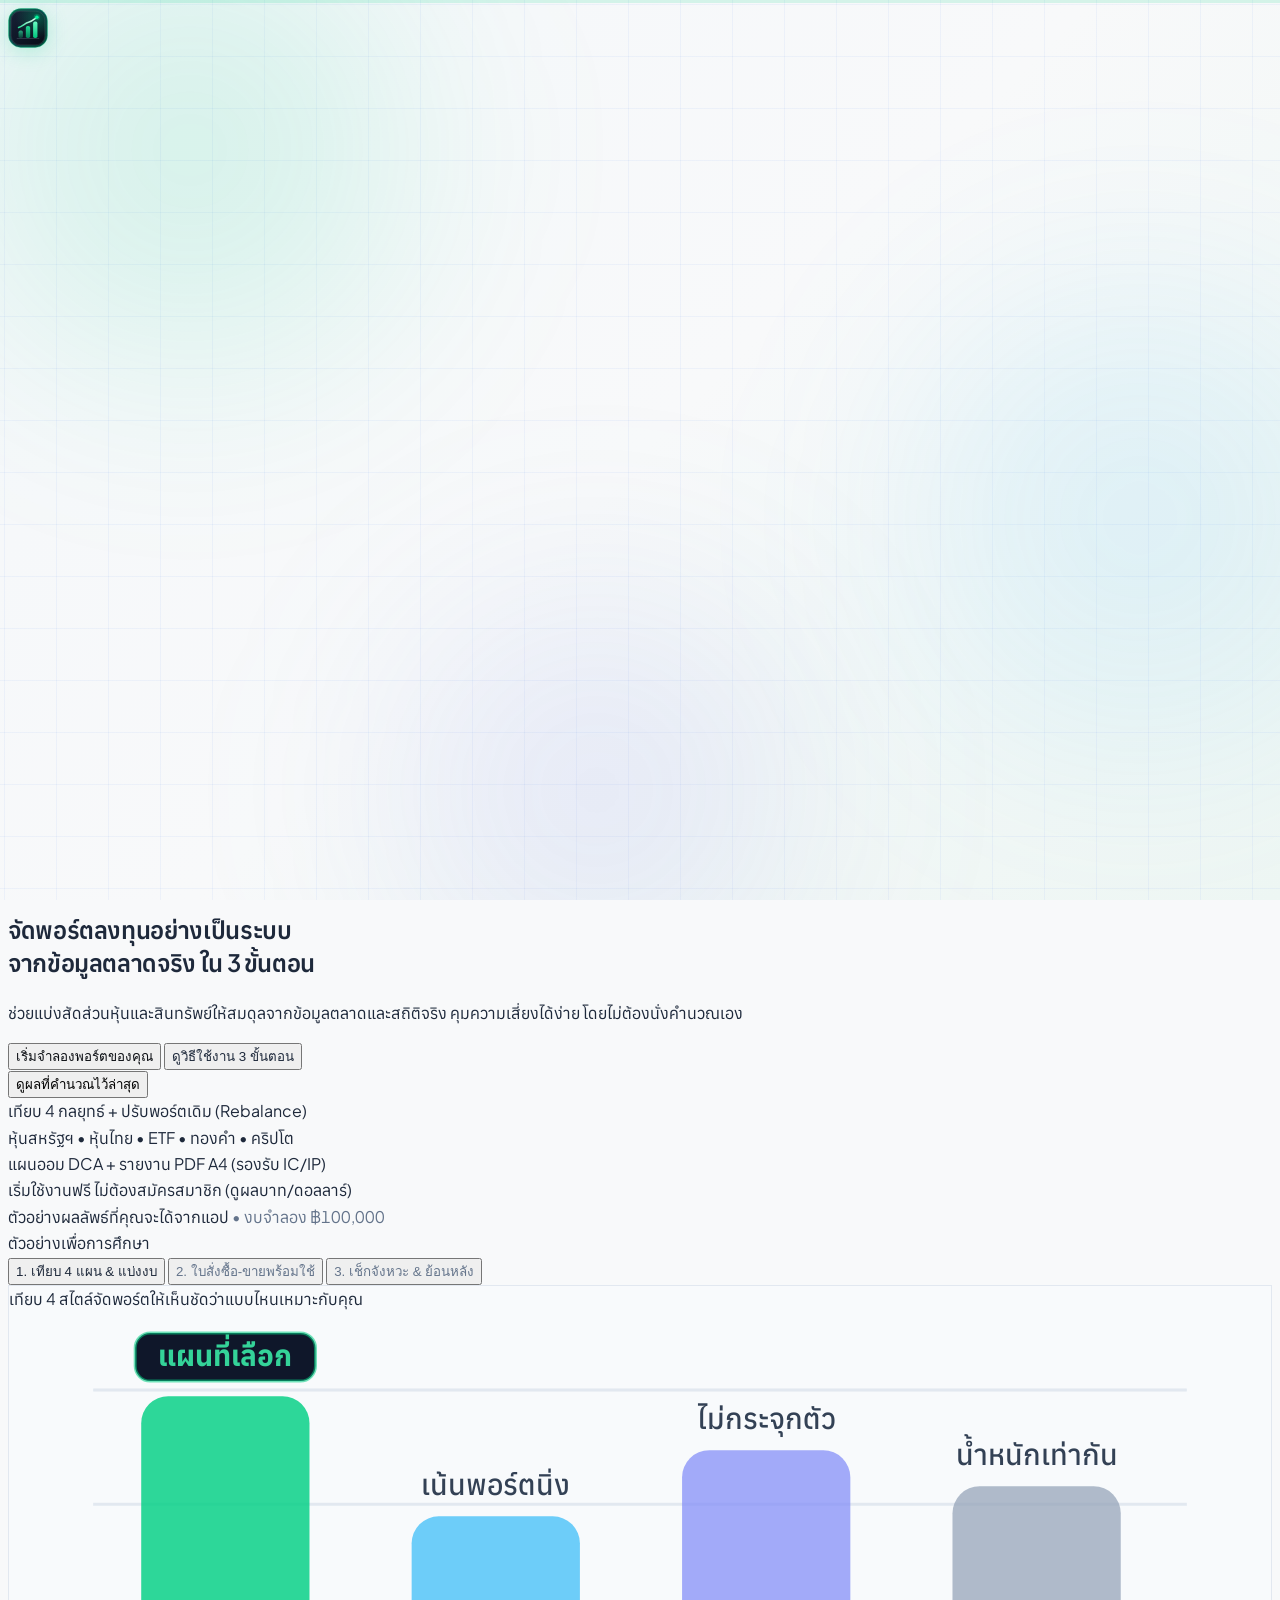
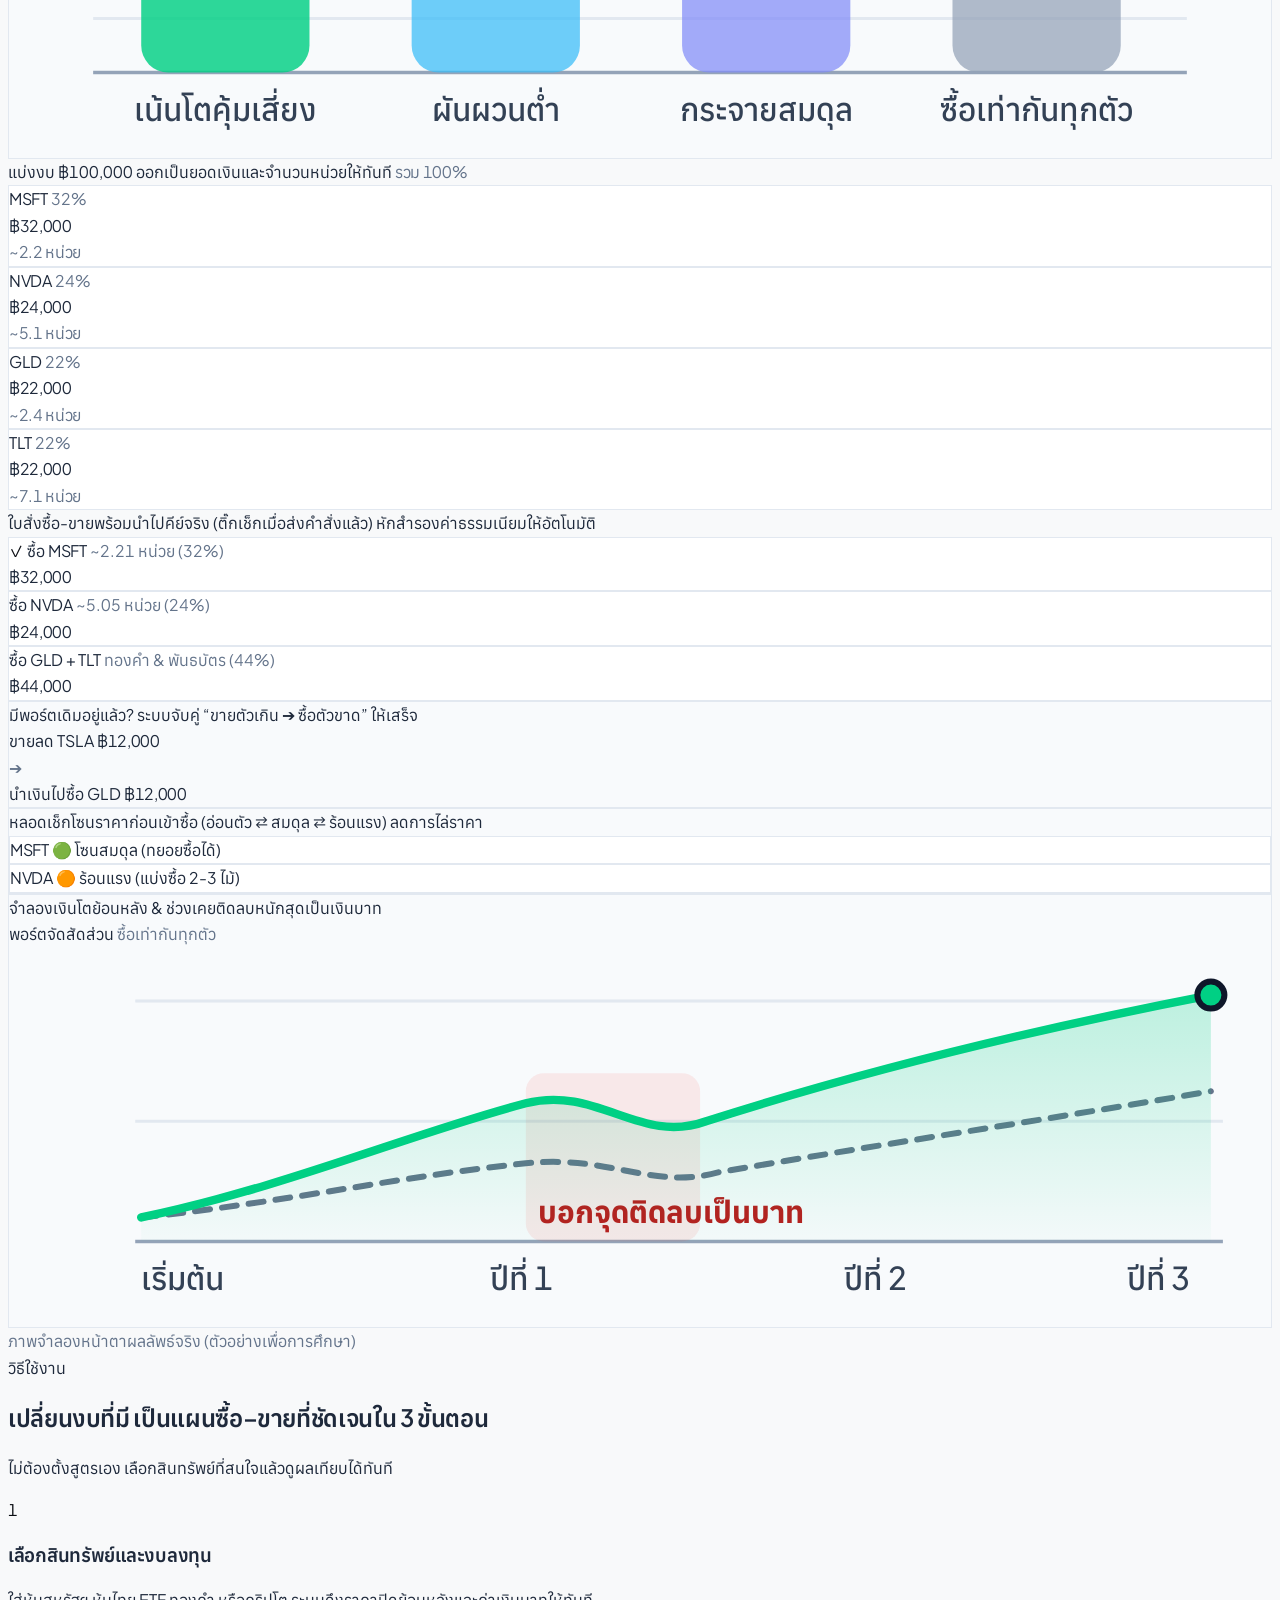
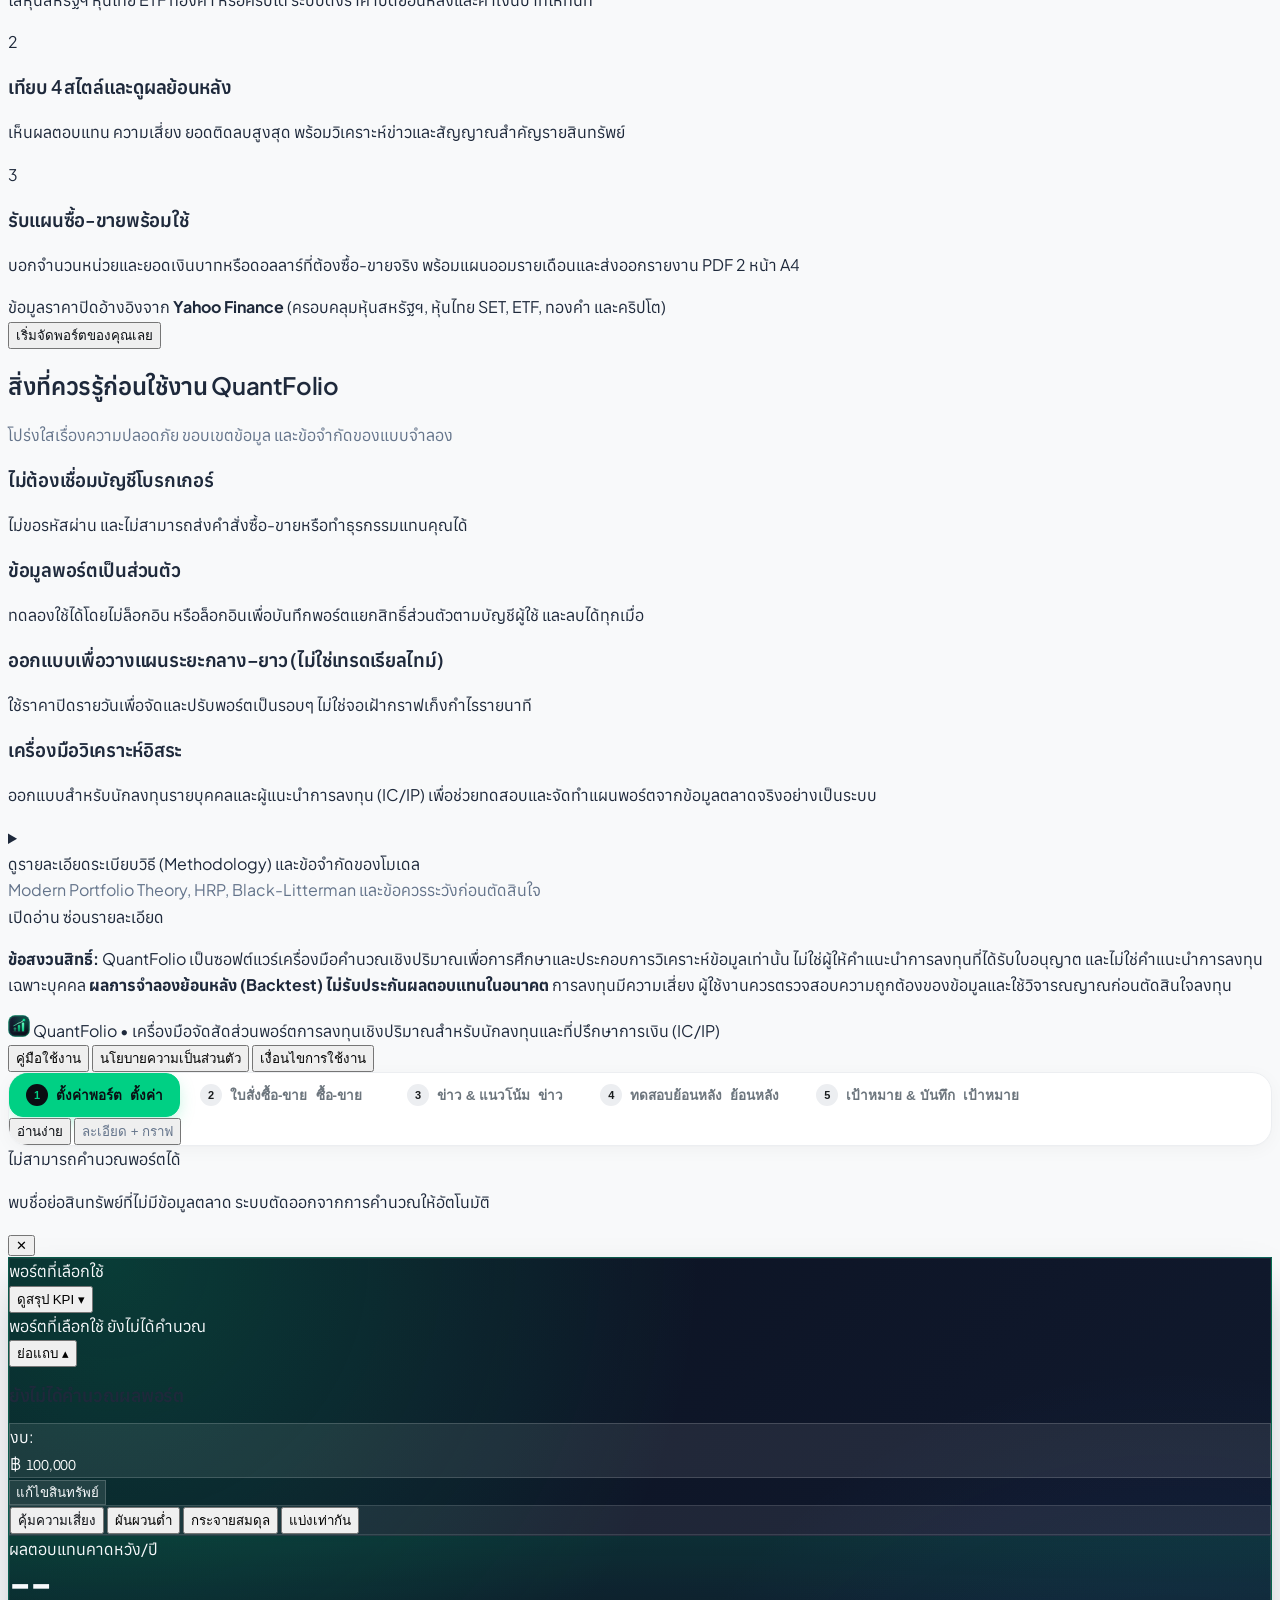
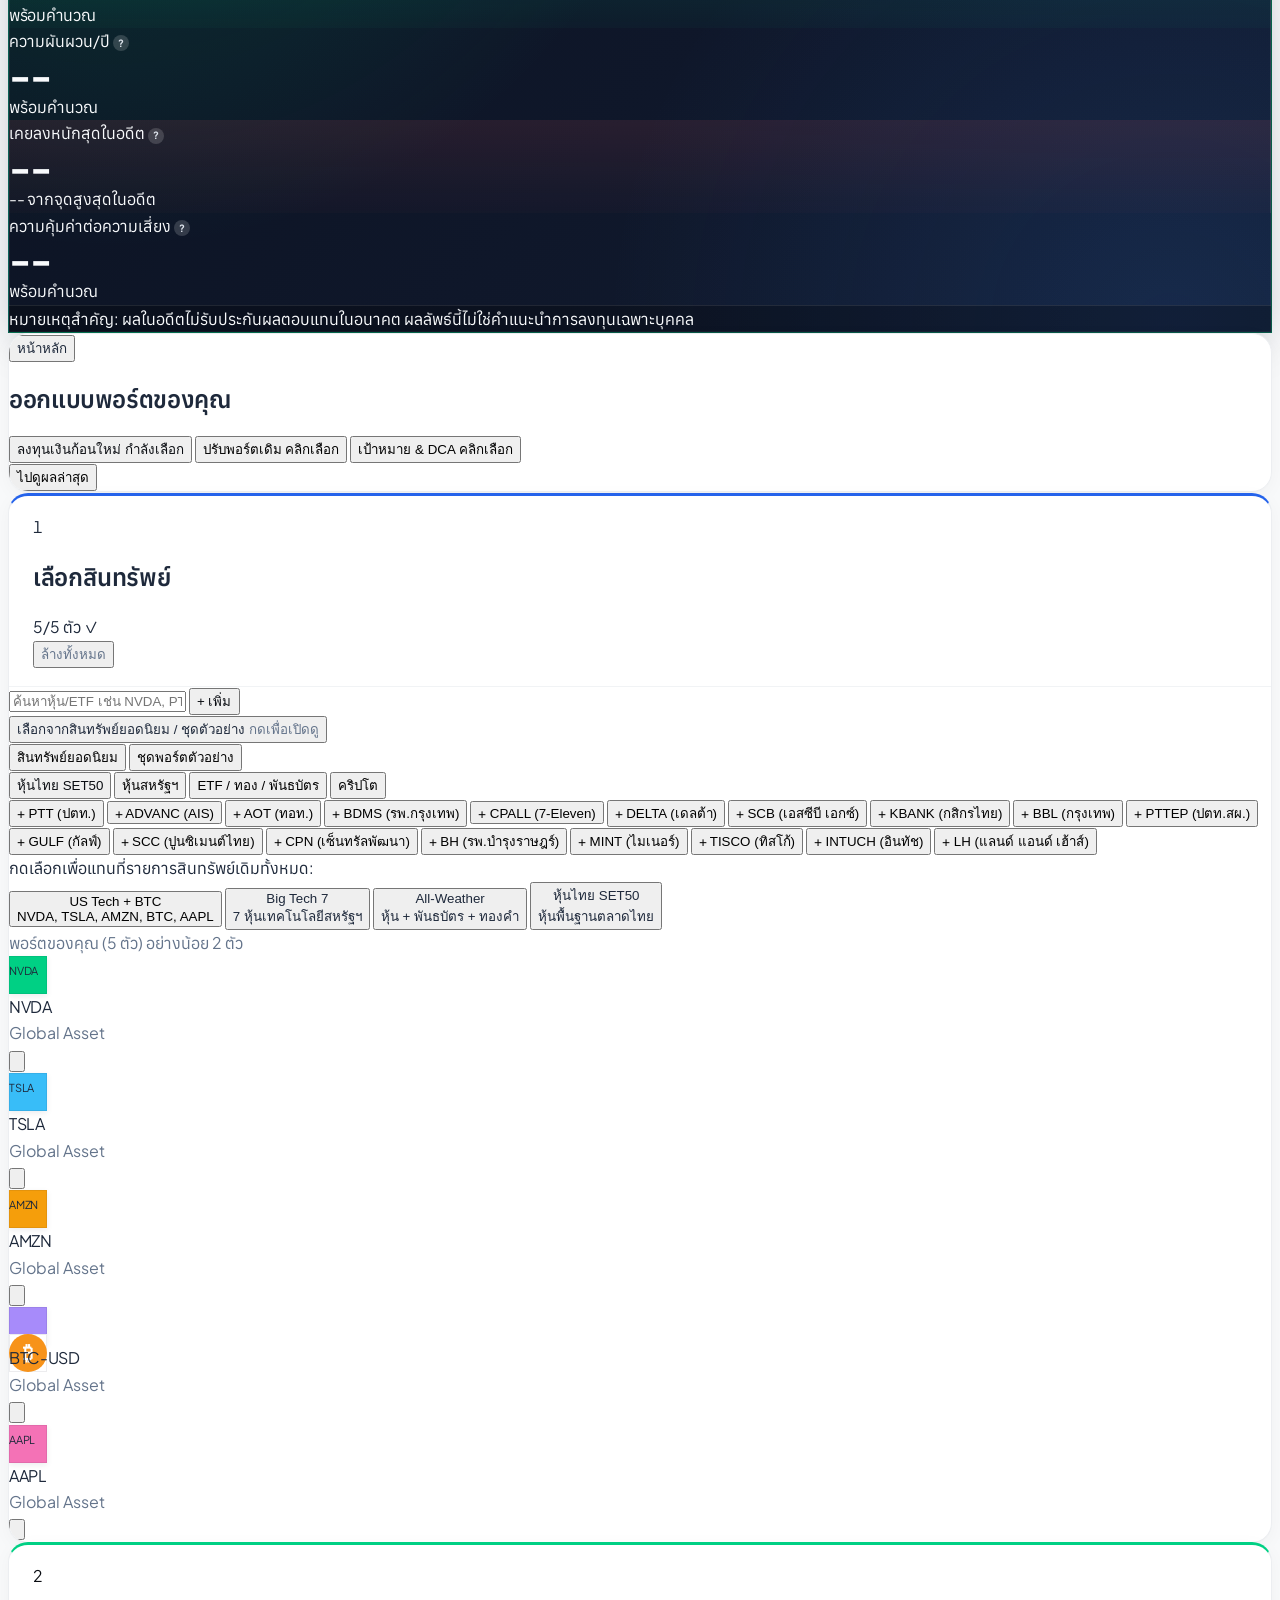
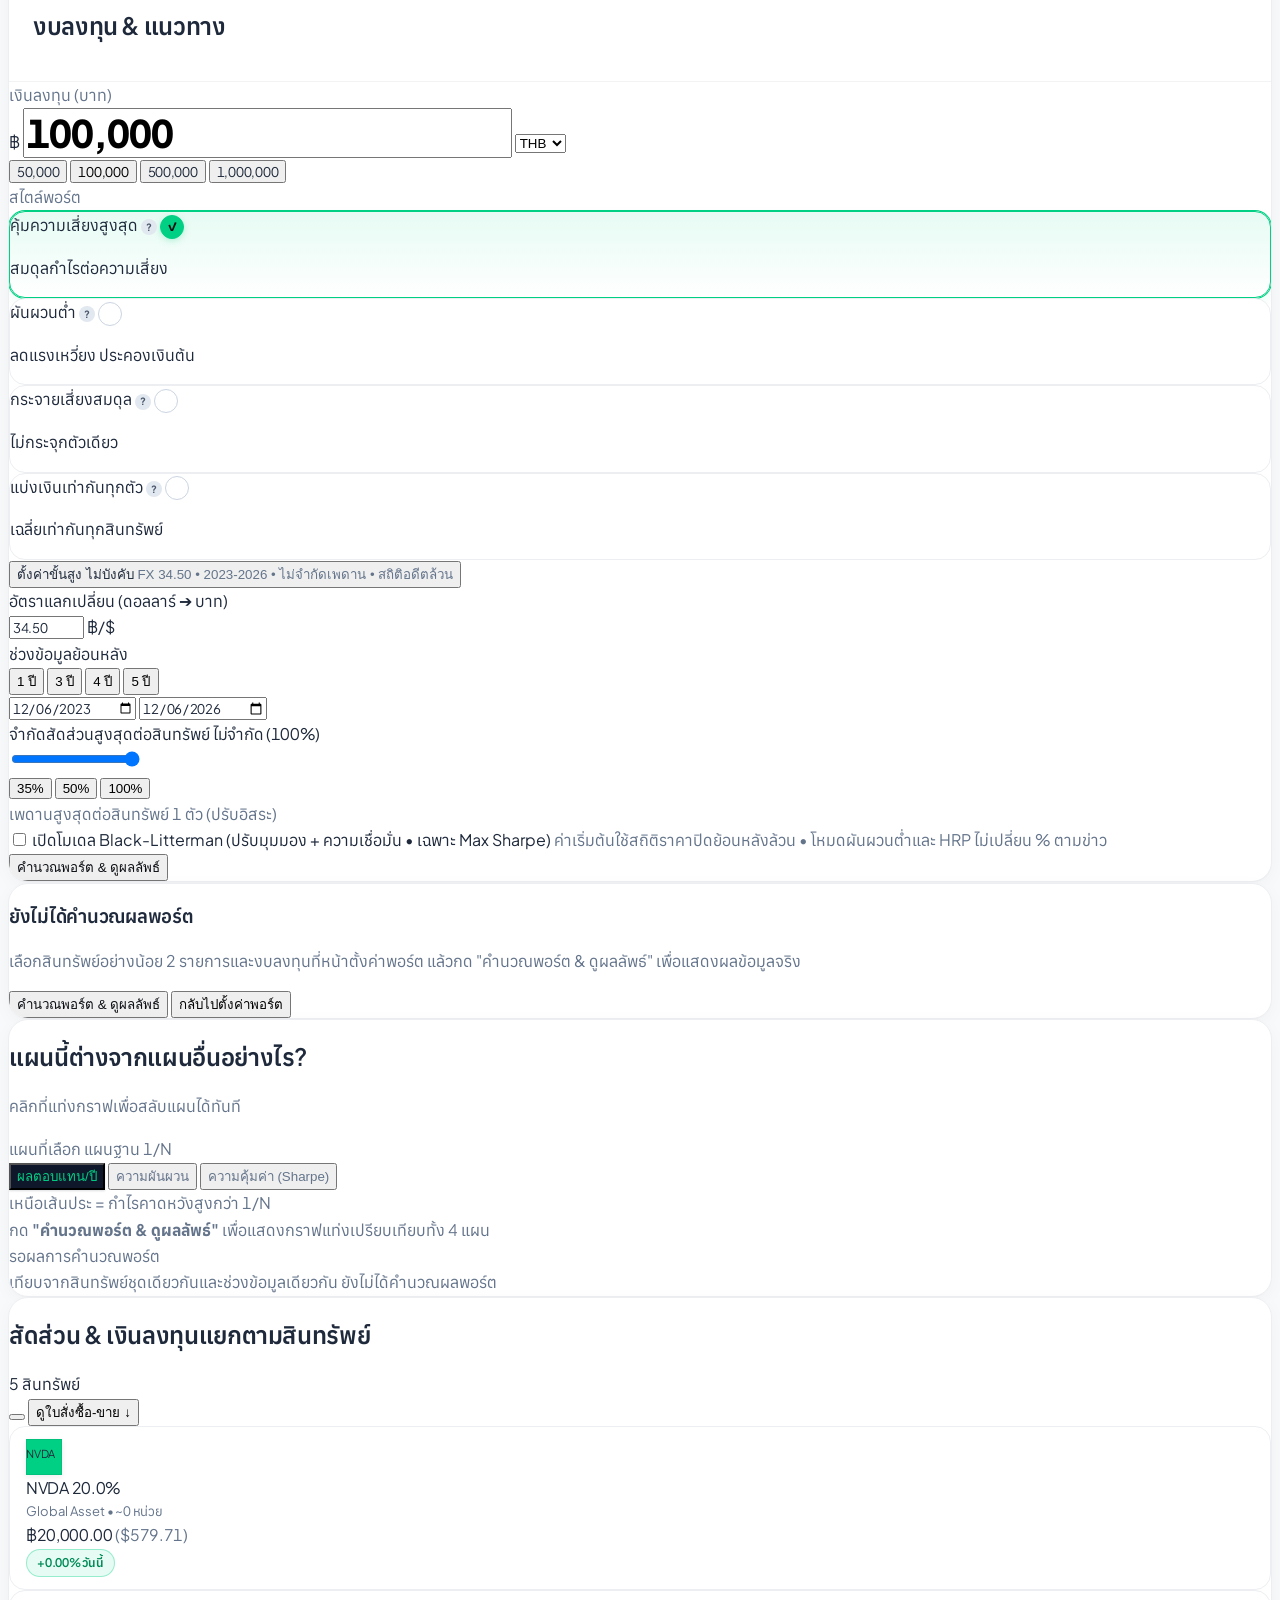
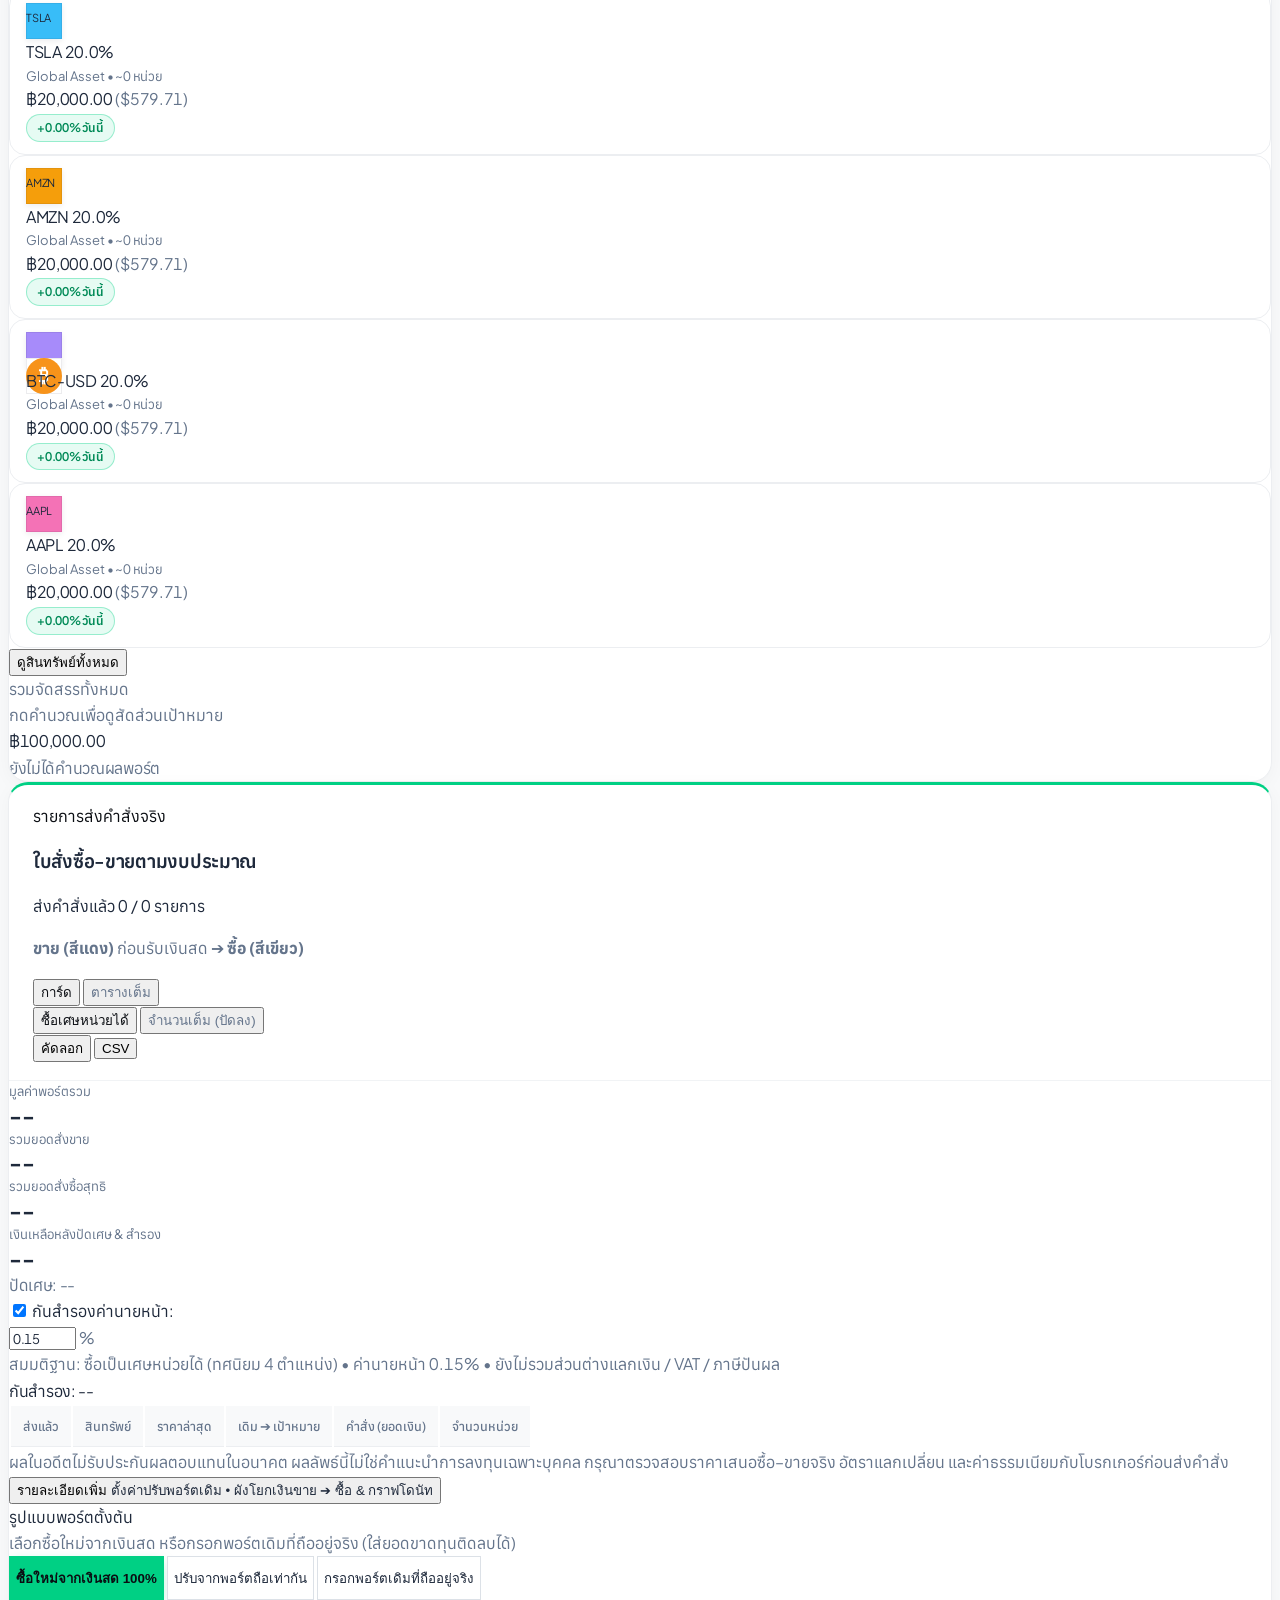
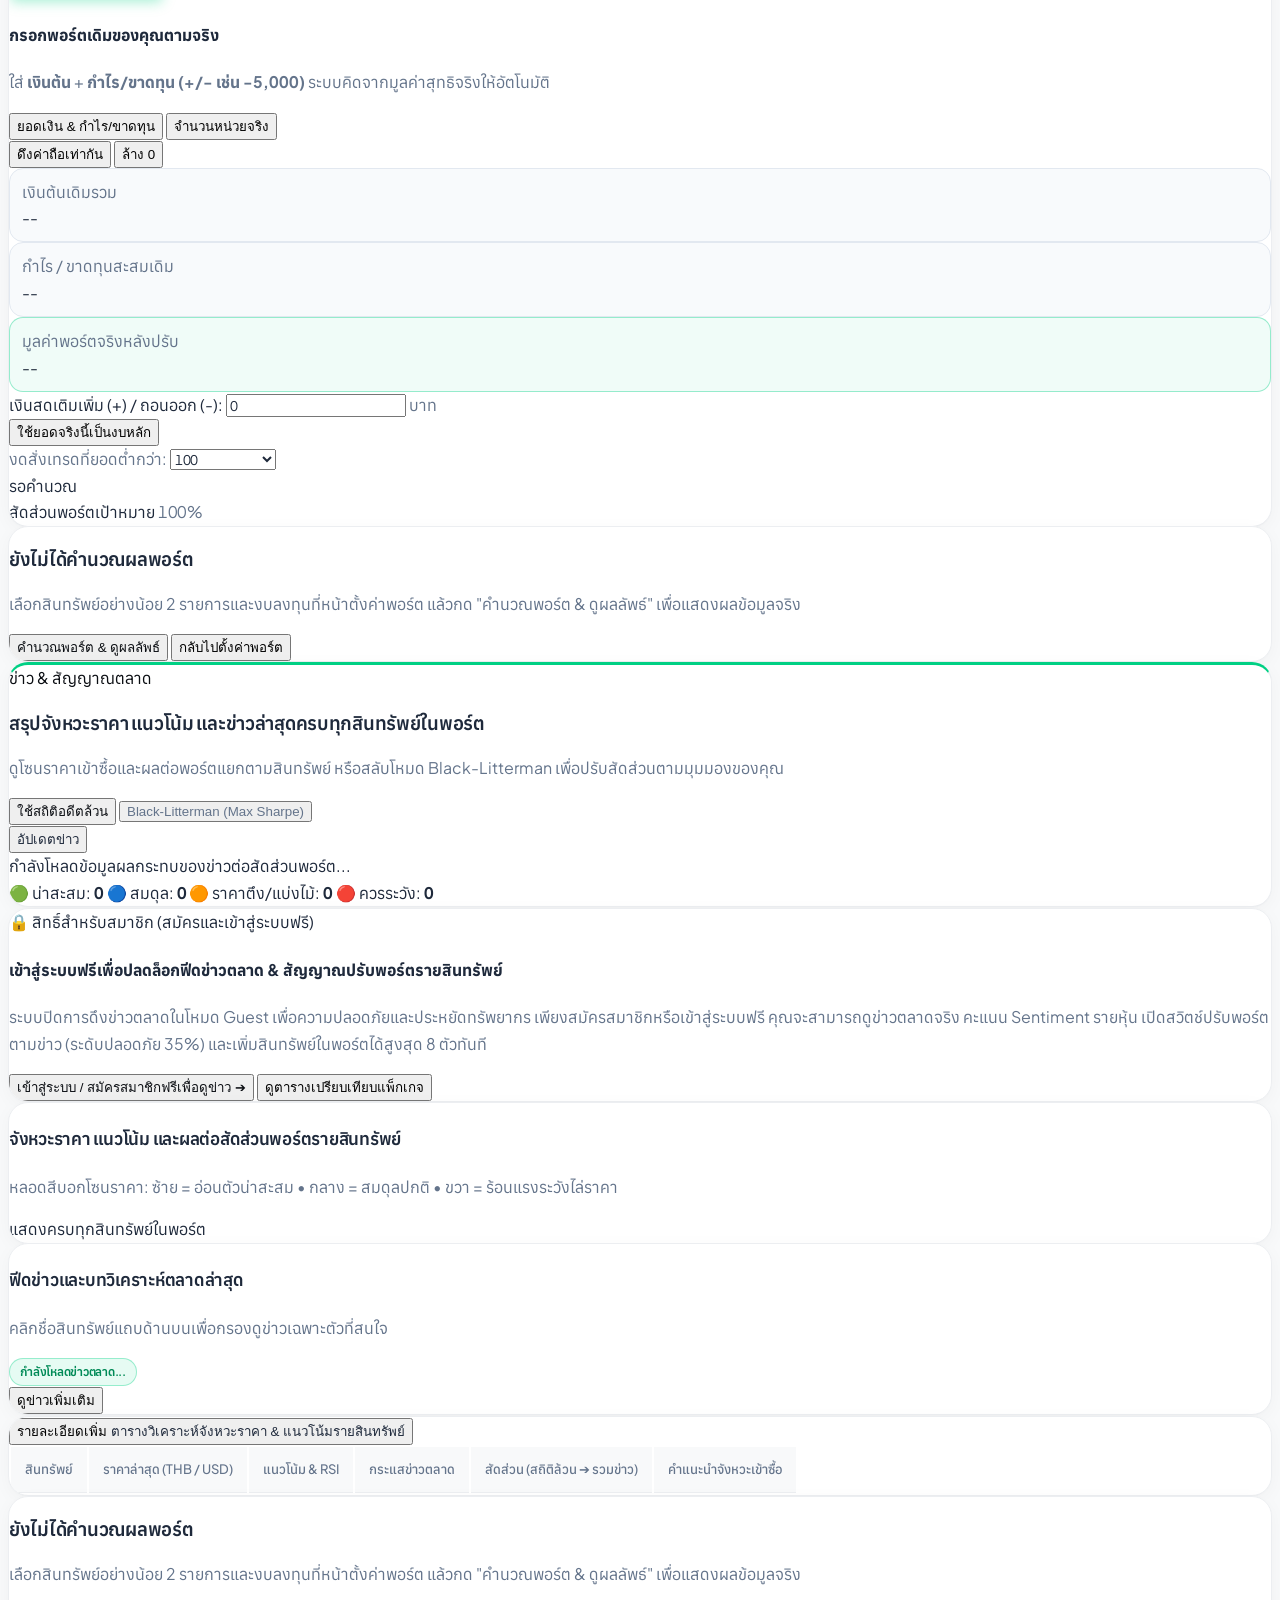
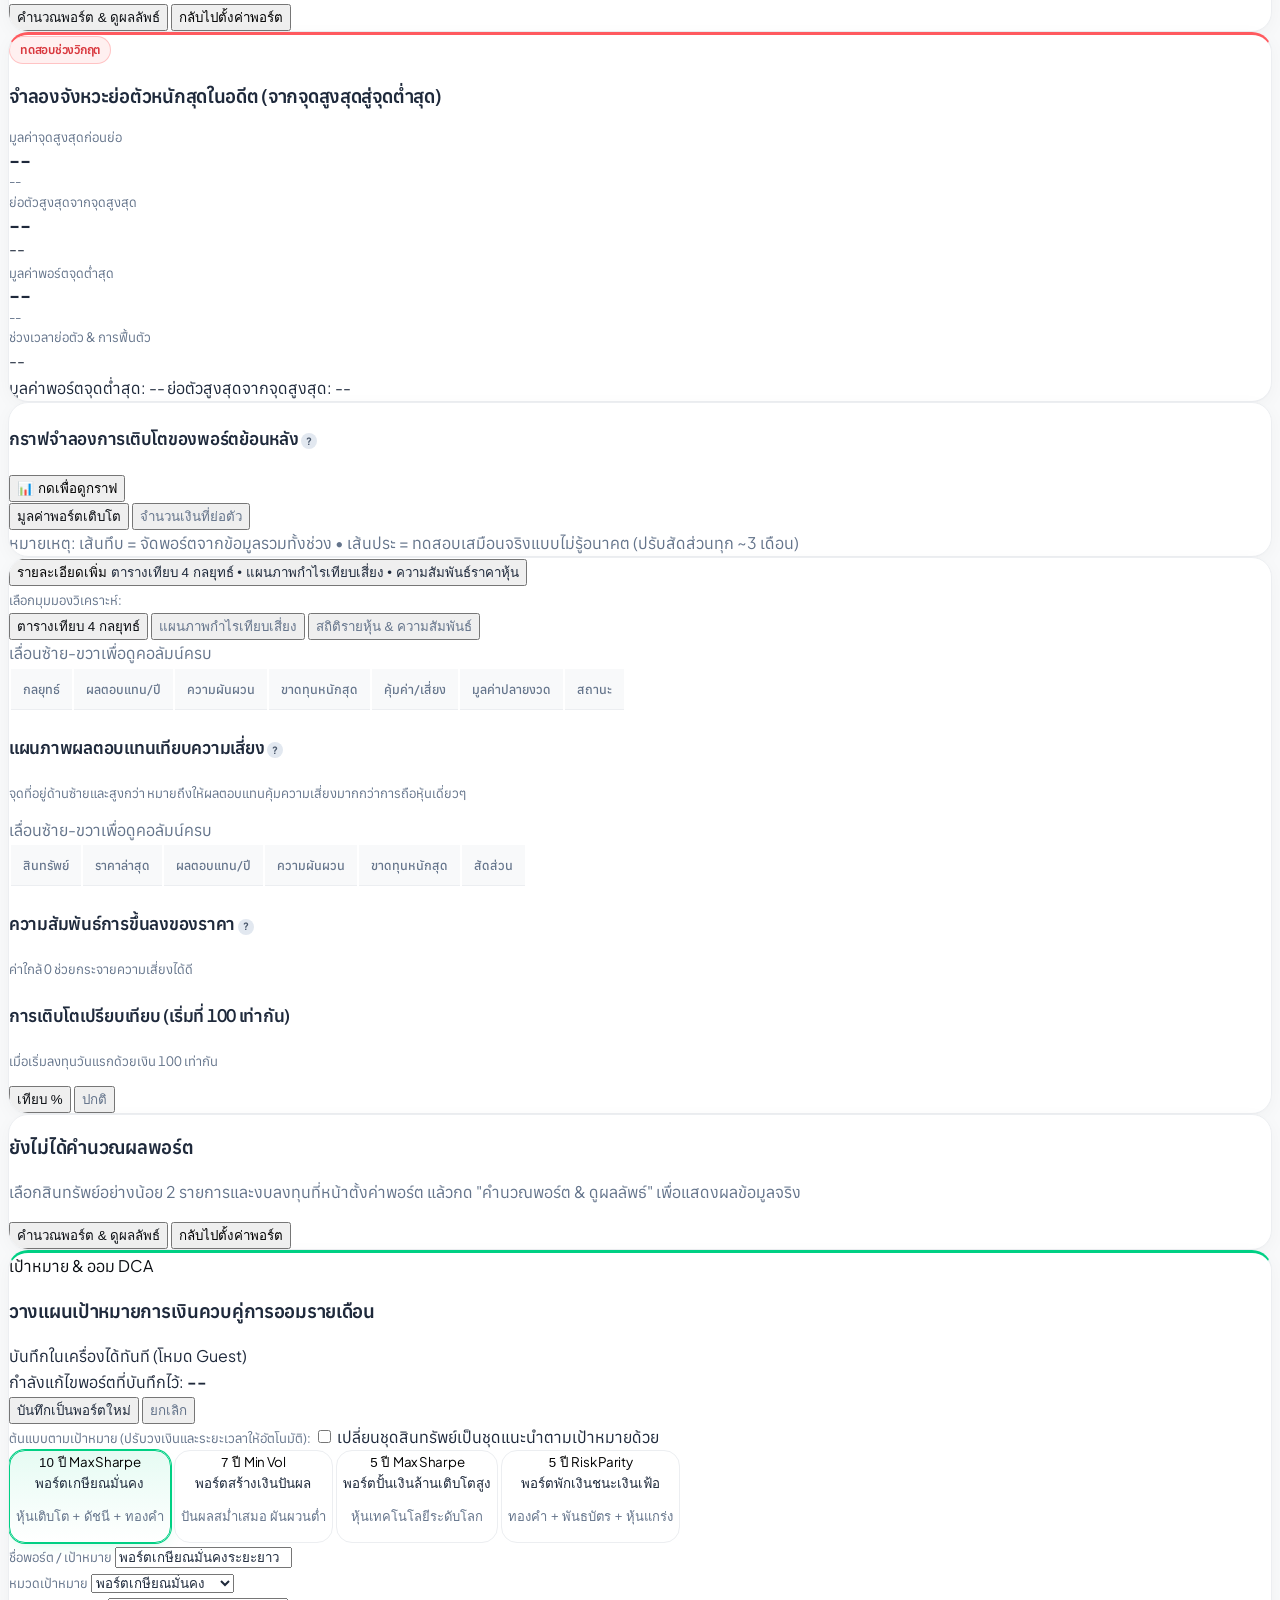
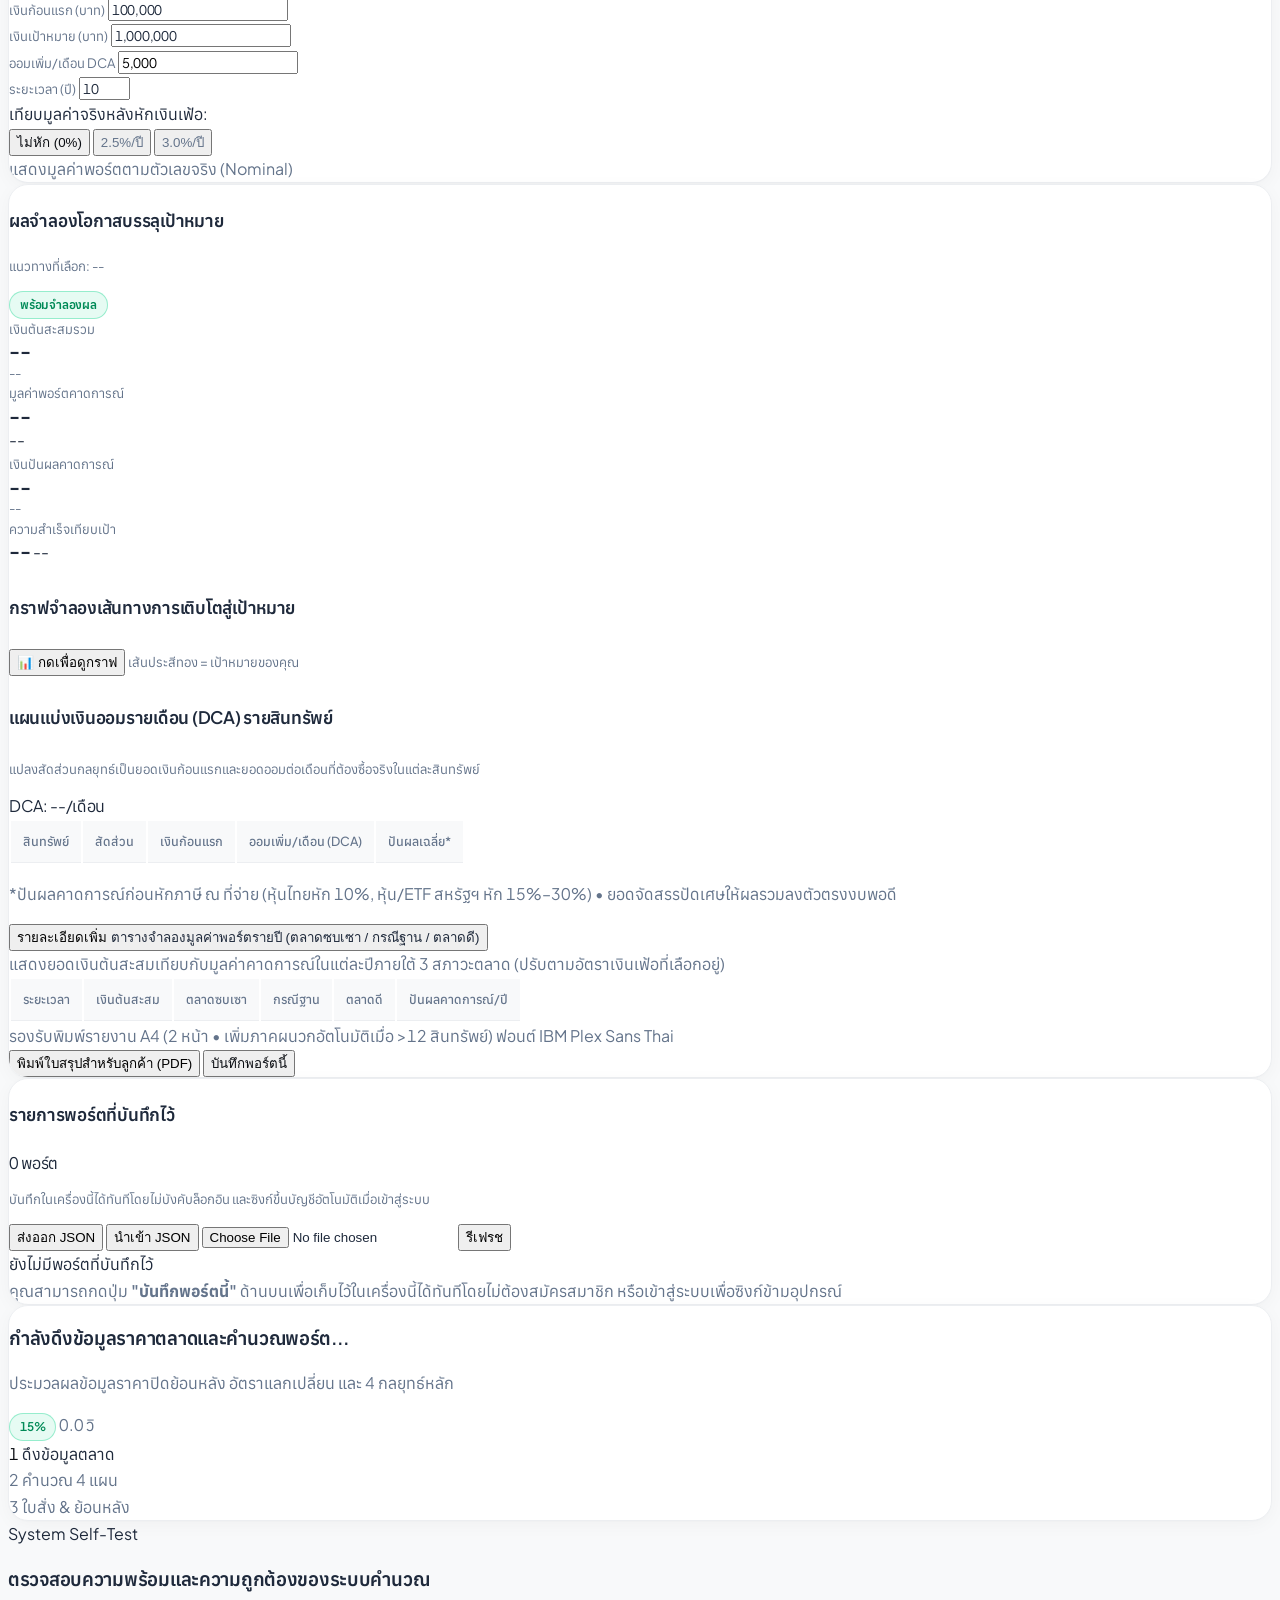
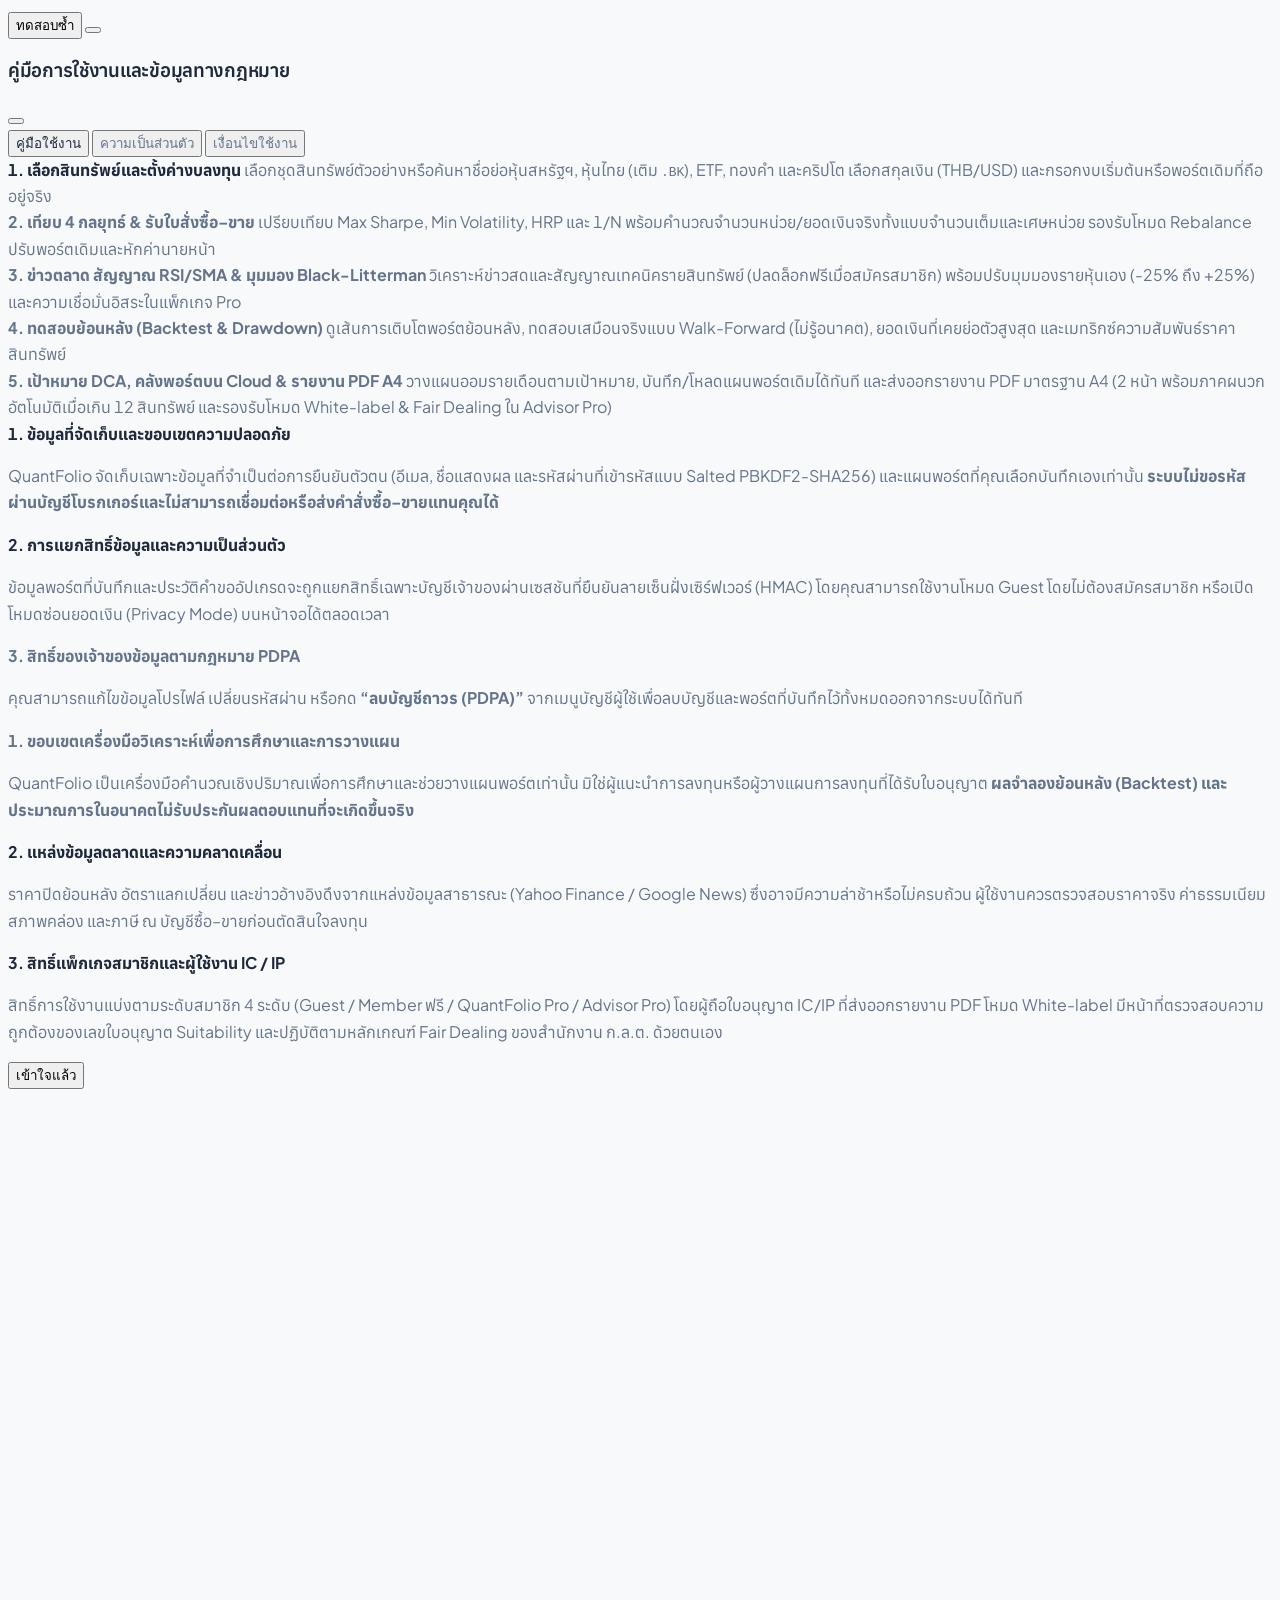
==== commit 2eab3425: "Add files via upload" ====
--- a/static/index.html
+++ b/static/index.html
@@ -32,9 +32,7 @@
   <script src="https://unpkg.com/lucide@latest"></script>
   <!-- Plotly.js -->
   <script src="https://cdn.plot.ly/plotly-2.35.2.min.js"></script>
-  <!-- Supabase JS SDK v2 -->
-  <script src="https://cdn.jsdelivr.net/npm/@supabase/supabase-js@2"></script>
-  <link rel="stylesheet" href="/static/styles.css?v=6.30">
+  <link rel="stylesheet" href="/static/styles.css?v=6.32">
 </head>
 <body class="min-h-screen flex flex-col text-[#1E293B] leading-[1.65]">
 
@@ -312,7 +310,7 @@
               />
               <div class="min-w-0 flex-1">
                 <div id="account-menu-name" class="text-xs font-bold text-slate-900 truncate">ผู้ใช้งาน</div>
-                <div id="user-profile-email" class="text-[11px] text-slate-500 truncate">user@gmail.com</div>
+                <div id="user-profile-email" class="text-[11px] text-slate-500 truncate"></div>
                 <span class="inline-flex items-center gap-1 mt-1 px-1.5 py-0.5 rounded-full bg-emerald-50 text-emerald-700 border border-emerald-200 text-[10px] font-semibold">
                   <span class="w-1.5 h-1.5 rounded-full bg-[#00D084]"></span>
                   <span>ซิงก์บัญชีพร้อมใช้งาน</span>
@@ -339,34 +337,8 @@
                 </div>
               </button>
 
-              <!-- Owner / Admin Safe Preview Switcher & Console Shortcut (Visible ONLY for Real Admin Email) -->
-              <div id="admin-quick-tier-panel" class="hidden p-2.5 rounded-xl bg-slate-900 text-white space-y-2 my-1 border border-[#00D084]/35">
-                <div class="flex items-center justify-between text-[10px] font-bold text-[#34F5A8]">
-                  <span>🛠️ โหมดทดสอบ Admin (ไม่แก้ DB)</span>
-                  <span class="font-mono">ADMIN</span>
-                </div>
-                <div class="grid grid-cols-2 gap-1">
-                  <button type="button" id="admin-switch-btn-real" onclick="adminSetPreviewTier('real')" class="px-1.5 py-1 rounded-lg bg-[#00D084] text-[#0A0D12] text-[10px] font-extrabold transition cursor-pointer">
-                    สิทธิ์จริง
-                  </button>
-                  <button type="button" id="admin-switch-btn-guest" onclick="adminSetPreviewTier('guest')" class="px-1.5 py-1 rounded-lg bg-slate-800 hover:bg-slate-700 text-[10px] font-semibold text-slate-200 transition cursor-pointer">
-                    ทดสอบ Guest
-                  </button>
-                  <button type="button" id="admin-switch-btn-free" onclick="adminSetPreviewTier('free')" class="px-1.5 py-1 rounded-lg bg-slate-800 hover:bg-slate-700 text-[10px] font-semibold text-slate-200 transition cursor-pointer">
-                    ทดสอบ Member
-                  </button>
-                  <button type="button" id="admin-switch-btn-pro" onclick="adminSetPreviewTier('pro')" class="px-1.5 py-1 rounded-lg bg-slate-800 hover:bg-slate-700 text-[10px] font-semibold text-emerald-300 transition cursor-pointer">
-                    ทดสอบ Pro
-                  </button>
-                  <button type="button" id="admin-switch-btn-advisor" onclick="adminSetPreviewTier('advisor')" class="col-span-2 px-1.5 py-1 rounded-lg bg-slate-800 hover:bg-slate-700 text-[10px] font-semibold text-amber-300 transition cursor-pointer">
-                    ทดสอบ Advisor (25 หุ้น)
-                  </button>
-                </div>
-                <button type="button" onclick="openProUpgradeModal('', 'pro', 'admin'); toggleHeaderAccountMenu(false);" class="w-full py-1.5 px-2 rounded-lg bg-slate-800 hover:bg-slate-700 border border-slate-700 text-[10.5px] font-bold text-white transition cursor-pointer flex items-center justify-between">
-                  <span>เปิดแผงจัดการสมาชิก &amp; โค้ด</span>
-                  <span class="text-[#34F5A8]">➔</span>
-                </button>
-              </div>
+              <!-- Dynamic Admin Quick Panel Mount (Constructed via JS ONLY after Backend confirms is_admin === true) -->
+              <div id="admin-quick-tier-mount"></div>
 
               <button
                 type="button"
@@ -3154,17 +3126,13 @@
         </button>
       </div>
 
-      <!-- Clean 3-Tab Navigation Bar -->
-      <div class="qf-pro-tab-tray inline-flex flex-wrap items-center gap-1 p-1 rounded-xl bg-slate-100 border border-slate-200/90 text-xs w-full sm:w-auto" role="tablist">
+      <!-- Clean Tab Navigation Bar (Admin tab button injected dynamically via JS ONLY when Backend confirms is_admin === true) -->
+      <div id="pro-modal-tabs-bar" class="qf-pro-tab-tray inline-flex flex-wrap items-center gap-1 p-1 rounded-xl bg-slate-100 border border-slate-200/90 text-xs w-full sm:w-auto" role="tablist">
         <button type="button" id="pro-tab-btn-plans" role="tab" aria-selected="true" onclick="switchProModalTab('plans')" class="qf-pro-tab-btn active flex-1 sm:flex-none px-3.5 py-2 rounded-lg font-bold transition cursor-pointer whitespace-nowrap">
           แพ็กเกจสมาชิก
         </button>
         <button type="button" id="pro-tab-btn-activate" role="tab" aria-selected="false" onclick="switchProModalTab('activate')" class="qf-pro-tab-btn flex-1 sm:flex-none px-3.5 py-2 rounded-lg font-semibold transition cursor-pointer whitespace-nowrap">
           กรอกรหัส / แจ้งโอน
-        </button>
-        <button type="button" id="pro-tab-btn-admin" role="tab" aria-selected="false" onclick="switchProModalTab('admin')" class="hidden qf-pro-tab-btn flex-1 sm:flex-none px-3.5 py-2 rounded-lg font-semibold transition cursor-pointer whitespace-nowrap inline-flex items-center justify-center gap-1.5">
-          <span>จัดการระบบ (Admin)</span>
-          <span id="admin-pending-badge" class="hidden px-1.5 py-0.2 rounded-full bg-rose-500 text-white text-[10px] font-mono font-extrabold">0</span>
         </button>
       </div>
 
@@ -3578,157 +3546,8 @@
         </div>
       </div>
 
-      <!-- =================================================================== -->
-      <!-- TAB 3: OWNER / ADMIN CONSOLE (REAL ADMIN ONLY — NEVER LOCKED OUT)   -->
-      <!-- =================================================================== -->
-      <div id="pro-tab-panel-admin" class="hidden space-y-4 text-xs">
-        <!-- Compact Safe Preview Mode Bar (Session-only Header, Never Modifies DB or Admin Role) -->
-        <div id="admin-upgrade-control-box" class="p-3.5 rounded-2xl bg-slate-900 text-white border border-[#00D084]/40 space-y-2.5">
-          <div class="flex flex-wrap items-center justify-between gap-2">
-            <div class="flex items-center gap-2">
-              <span class="px-2 py-0.5 rounded bg-[#00D084] text-[#0A0D12] font-mono text-[10px] font-extrabold">SAFE PREVIEW</span>
-              <span class="font-bold text-slate-100">สลับมุมมองทดสอบ 1 คลิก</span>
-              <span class="text-[11px] text-slate-400">(จำลองเฉพาะ Session • ไม่แก้สิทธิ์จริงใน DB • ไม่หลุดหน้า Admin)</span>
-            </div>
-          </div>
-          <div class="flex flex-wrap gap-1.5">
-            <button type="button" id="admin-preview-btn-real" onclick="adminSetPreviewTier('real')" class="px-3 py-1.5 rounded-lg bg-[#00D084] text-[#0A0D12] font-extrabold text-[11px] transition cursor-pointer">
-              ✓ สิทธิ์จริงของฉัน
-            </button>
-            <button type="button" id="admin-preview-btn-guest" onclick="adminSetPreviewTier('guest')" class="px-3 py-1.5 rounded-lg bg-slate-800 hover:bg-slate-700 text-slate-200 font-semibold text-[11px] transition cursor-pointer">
-              Guest (5 หุ้น)
-            </button>
-            <button type="button" id="admin-preview-btn-free" onclick="adminSetPreviewTier('free')" class="px-3 py-1.5 rounded-lg bg-slate-800 hover:bg-slate-700 text-slate-200 font-semibold text-[11px] transition cursor-pointer">
-              Member ฟรี (8 หุ้น)
-            </button>
-            <button type="button" id="admin-preview-btn-pro" onclick="adminSetPreviewTier('pro')" class="px-3 py-1.5 rounded-lg bg-slate-800 hover:bg-slate-700 text-emerald-300 font-semibold text-[11px] transition cursor-pointer">
-              QuantFolio Pro (15 หุ้น)
-            </button>
-            <button type="button" id="admin-preview-btn-advisor" onclick="adminSetPreviewTier('advisor')" class="px-3 py-1.5 rounded-lg bg-slate-800 hover:bg-slate-700 text-amber-300 font-semibold text-[11px] transition cursor-pointer">
-              Advisor Pro (25 หุ้น)
-            </button>
-          </div>
-        </div>
-
-        <!-- Admin Console Sub-Tabs -->
-        <div class="flex flex-wrap items-center justify-between gap-2 border-b border-slate-200 pb-2">
-          <div class="inline-flex flex-wrap items-center gap-1.5">
-            <button type="button" id="admin-subtab-btn-requests" onclick="switchAdminSubTab('requests')" class="qf-admin-subtab active px-3 py-1.5 rounded-lg font-bold transition cursor-pointer inline-flex items-center gap-1.5">
-              <span>คิวแจ้งโอน / คำขอ</span>
-              <span id="admin-subtab-req-count" class="px-1.5 py-0.2 rounded-full bg-amber-100 text-amber-900 text-[10px] font-mono font-bold">0</span>
-            </button>
-            <button type="button" id="admin-subtab-btn-users" onclick="switchAdminSubTab('users')" class="qf-admin-subtab px-3 py-1.5 rounded-lg font-semibold transition cursor-pointer inline-flex items-center gap-1.5">
-              <span>สมาชิกทั้งหมด</span>
-              <span id="admin-subtab-users-count" class="px-1.5 py-0.2 rounded-full bg-slate-200 text-slate-700 text-[10px] font-mono font-bold">0</span>
-            </button>
-            <button type="button" id="admin-subtab-btn-codes" onclick="switchAdminSubTab('codes')" class="qf-admin-subtab px-3 py-1.5 rounded-lg font-semibold transition cursor-pointer inline-flex items-center gap-1.5">
-              <span>รหัสเปิดใช้งาน (Codes)</span>
-              <span id="admin-subtab-codes-count" class="px-1.5 py-0.2 rounded-full bg-slate-200 text-slate-700 text-[10px] font-mono font-bold">0</span>
-            </button>
-          </div>
-          <button type="button" onclick="loadAdminConsoleOverview()" class="px-3 py-1.5 rounded-lg bg-slate-100 hover:bg-slate-200 text-slate-700 font-semibold text-[11px] transition cursor-pointer">
-            ↻ รีเฟรชข้อมูล
-          </button>
-        </div>
-
-        <div id="admin-console-alert" class="hidden p-2.5 rounded-xl border text-xs font-semibold" role="alert"></div>
-
-        <!-- Admin Sub-Panel 1: Upgrade Requests Queue -->
-        <div id="admin-subpanel-requests" class="space-y-2.5">
-          <div id="admin-requests-container" class="space-y-2.5">
-            <div class="p-4 rounded-xl bg-slate-50 border border-slate-200 text-center text-slate-500">กำลังโหลดคิวคำขออัปเกรด...</div>
-          </div>
-        </div>
-
-        <!-- Admin Sub-Panel 2: All Registered Members Table -->
-        <div id="admin-subpanel-users" class="hidden space-y-3">
-          <div class="flex flex-col sm:flex-row sm:items-center justify-between gap-2">
-            <input type="text" id="admin-users-search-input" oninput="adminFilterUsersTable()" placeholder="ค้นหาด้วยอีเมลหรือชื่อสมาชิก..." class="w-full sm:max-w-xs px-3 py-2 text-xs bg-white border border-slate-300 rounded-xl text-slate-900 focus:outline-none focus:border-[#00D084]" />
-            <span class="text-[11px] text-slate-500">เปลี่ยนแพ็กเกจ + ระยะเวลาแล้วกด "บันทึก" (ต่ออายุแพ็กเกจเดิมจะทบวันเพิ่มให้อัตโนมัติ)</span>
-          </div>
-          <div class="overflow-x-auto rounded-xl border border-slate-200">
-            <table class="w-full text-left border-collapse text-xs">
-              <thead>
-                <tr class="bg-slate-50 border-b border-slate-200 text-[11px] text-slate-600">
-                  <th class="py-2.5 px-3 font-bold">สมาชิก / อีเมล</th>
-                  <th class="py-2.5 px-3 font-bold whitespace-nowrap">แพ็กเกจปัจจุบัน</th>
-                  <th class="py-2.5 px-3 font-bold whitespace-nowrap">วันหมดอายุ</th>
-                  <th class="py-2.5 px-3 font-bold text-center whitespace-nowrap">พอร์ต</th>
-                  <th class="py-2.5 px-3 font-bold whitespace-nowrap">จัดการสิทธิ์ &amp; ระยะเวลา</th>
-                </tr>
-              </thead>
-              <tbody id="admin-users-table-body" class="divide-y divide-slate-100">
-                <tr><td colspan="5" class="py-4 text-center text-slate-500">กำลังโหลดรายชื่อสมาชิก...</td></tr>
-              </tbody>
-            </table>
-          </div>
-        </div>
-
-        <!-- Admin Sub-Panel 3: Real DB Activation Code Generator & Revocation -->
-        <div id="admin-subpanel-codes" class="hidden space-y-3">
-          <div class="p-3.5 rounded-2xl bg-slate-50 border border-slate-200 space-y-2.5">
-            <div class="font-bold text-slate-800">🔑 สร้างรหัสเปิดใช้งานใหม่ (สุ่มปลอดภัยด้วย secrets 8 หลัก)</div>
-            <div class="grid grid-cols-2 sm:grid-cols-5 gap-2">
-              <div>
-                <label for="admin-code-tier" class="block text-[11px] font-semibold text-slate-600 mb-1">แพ็กเกจ</label>
-                <select id="admin-code-tier" class="w-full px-2.5 py-2 text-xs font-bold bg-white border border-slate-300 rounded-xl text-slate-900">
-                  <option value="pro">QuantFolio Pro</option>
-                  <option value="advisor">Advisor Pro (IC/IP)</option>
-                </select>
-              </div>
-              <div>
-                <label for="admin-code-duration" class="block text-[11px] font-semibold text-slate-600 mb-1">ระยะเวลาสิทธิ์</label>
-                <select id="admin-code-duration" class="w-full px-2.5 py-2 text-xs font-bold bg-white border border-slate-300 rounded-xl text-slate-900">
-                  <option value="30">30 วัน</option>
-                  <option value="90">90 วัน</option>
-                  <option value="365">365 วัน</option>
-                  <option value="0">ถาวร (Lifetime)</option>
-                </select>
-              </div>
-              <div>
-                <label for="admin-code-max-uses" class="block text-[11px] font-semibold text-slate-600 mb-1">จำนวนครั้งที่ใช้ได้</label>
-                <select id="admin-code-max-uses" class="w-full px-2.5 py-2 text-xs font-bold bg-white border border-slate-300 rounded-xl text-slate-900">
-                  <option value="1">1 ครั้ง (เฉพาะคนเดียว)</option>
-                  <option value="5">5 ครั้ง</option>
-                  <option value="50">50 ครั้ง</option>
-                  <option value="999">ไม่จำกัด (999)</option>
-                </select>
-              </div>
-              <div>
-                <label for="admin-code-valid-days" class="block text-[11px] font-semibold text-slate-600 mb-1">อายุการรับสิทธิ์ของรหัส</label>
-                <select id="admin-code-valid-days" class="w-full px-2.5 py-2 text-xs font-bold bg-white border border-slate-300 rounded-xl text-slate-900">
-                  <option value="7">หมดอายุใน 7 วัน</option>
-                  <option value="30" selected>หมดอายุใน 30 วัน</option>
-                  <option value="0">ไม่จำกัดวันกรอก</option>
-                </select>
-              </div>
-              <div class="col-span-2 sm:col-span-1 flex items-end">
-                <button type="button" id="btn-admin-gen-code" onclick="adminGenerateActivationCode()" class="w-full min-h-[38px] px-3 py-2 rounded-xl bg-[#00D084] hover:bg-[#00B873] text-[#0A0D12] font-extrabold text-xs transition cursor-pointer whitespace-nowrap">
-                  + สร้างรหัสใหม่
-                </button>
-              </div>
-            </div>
-            <input type="text" id="admin-code-note" placeholder="หมายเหตุรหัส (ไม่บังคับ) เช่น สำหรับลูกค้าคุณสมชาย หรือโปรเปิดตัว" class="w-full px-3 py-1.5 text-xs bg-white border border-slate-300 rounded-xl text-slate-900 focus:outline-none focus:border-[#00D084]" />
-          </div>
-
-          <div class="overflow-x-auto rounded-xl border border-slate-200">
-            <table class="w-full text-left border-collapse text-xs">
-              <thead>
-                <tr class="bg-slate-50 border-b border-slate-200 text-[11px] text-slate-600">
-                  <th class="py-2.5 px-3 font-bold">รหัสเปิดใช้งาน (Code)</th>
-                  <th class="py-2.5 px-3 font-bold whitespace-nowrap">แพ็กเกจ / สิทธิ์</th>
-                  <th class="py-2.5 px-3 font-bold text-center whitespace-nowrap">ใช้งานแล้ว</th>
-                  <th class="py-2.5 px-3 font-bold whitespace-nowrap">สถานะ</th>
-                  <th class="py-2.5 px-3 font-bold text-right whitespace-nowrap">จัดการ</th>
-                </tr>
-              </thead>
-              <tbody id="admin-codes-table-body" class="divide-y divide-slate-100">
-                <tr><td colspan="5" class="py-4 text-center text-slate-500">ยังไม่มีรหัสที่สร้างไว้ — กด "+ สร้างรหัสใหม่" ด้านบนเพื่อเริ่มต้น</td></tr>
-              </tbody>
-            </table>
-          </div>
-        </div>
-      </div>
+      <!-- Dynamic Admin Console Panel Mount (Constructed via JS ONLY after Backend confirms is_admin === true) -->
+      <div id="pro-admin-panel-mount"></div>
     </div>
   </div>
 
@@ -4043,7 +3862,7 @@
     })();
   </script>
 
-  <script src="/static/app.js?v=6.30"></script>
-  <script src="/static/supabase_auth.js?v=6.30"></script>
+  <script src="/static/app.js?v=6.32"></script>
+  <script src="/static/supabase_auth.js?v=6.32"></script>
 </body>
 </html>
--- a/static/styles.css
+++ b/static/styles.css
@@ -2433,24 +2433,26 @@
     font-size: 1.05rem !important;
     white-space: nowrap;
   }
-}
-
-/* Mobile Header De-collision & Declutter (< 480px): prevents logo/badge overlap and off-screen account button */
+
+  #header-tier-badge {
+    max-width: 96px;
+    overflow: hidden;
+    text-overflow: ellipsis;
+  }
+}
+
+/* Mobile Header De-collision & Declutter: prevents logo/badge overlap and off-screen account button */
 @media (max-width: 479px) {
-  body.qf-view-workspace #header-brand-wordmark {
-    display: none !important;
-  }
-
   /* Both Privacy Eye & Theme Toggle are already available inside the Settings Gear menu (#header-utility-menu) */
   #header-quick-privacy-btn,
   #header-workspace-theme-btn {
     display: none !important;
   }
-
-  #header-tier-badge {
-    max-width: 112px;
-    overflow: hidden;
-    text-overflow: ellipsis;
+}
+
+@media (max-width: 419px) {
+  body.qf-view-workspace #header-brand-wordmark {
+    display: none !important;
   }
 }
 
